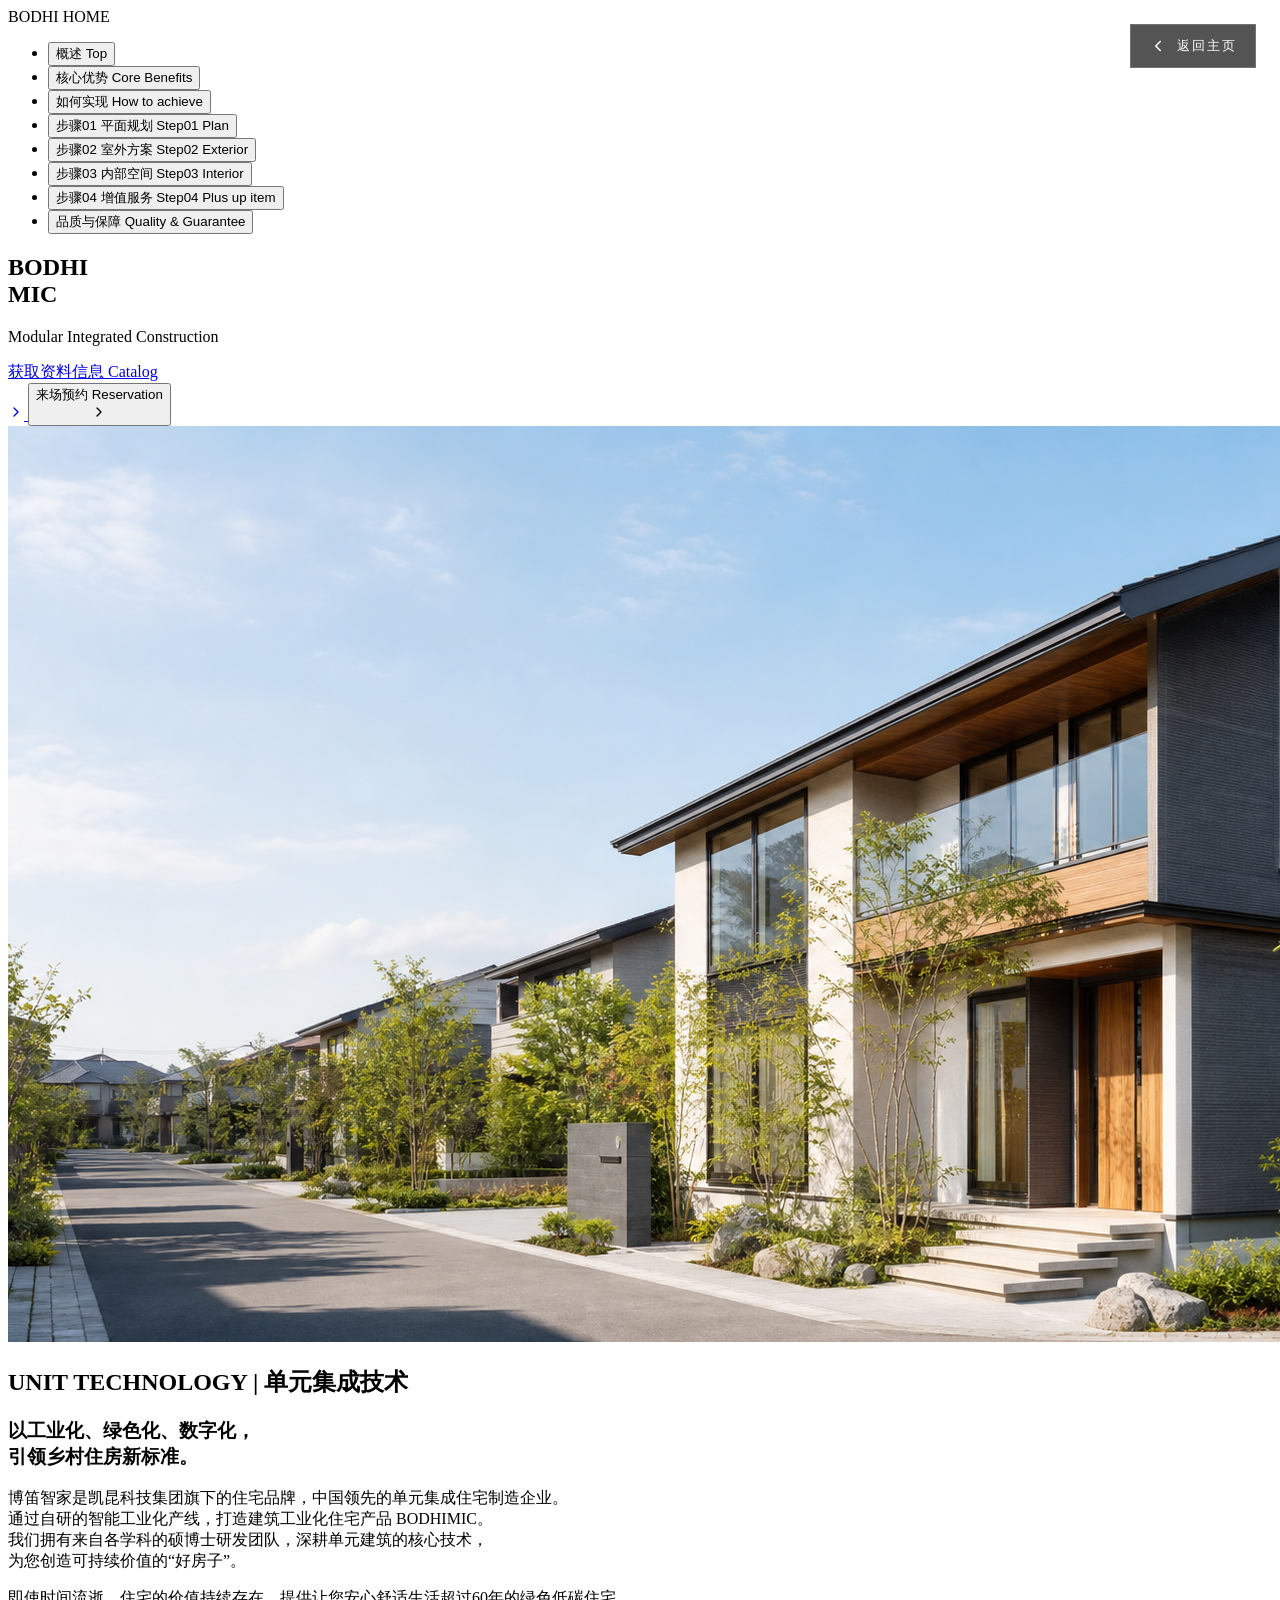
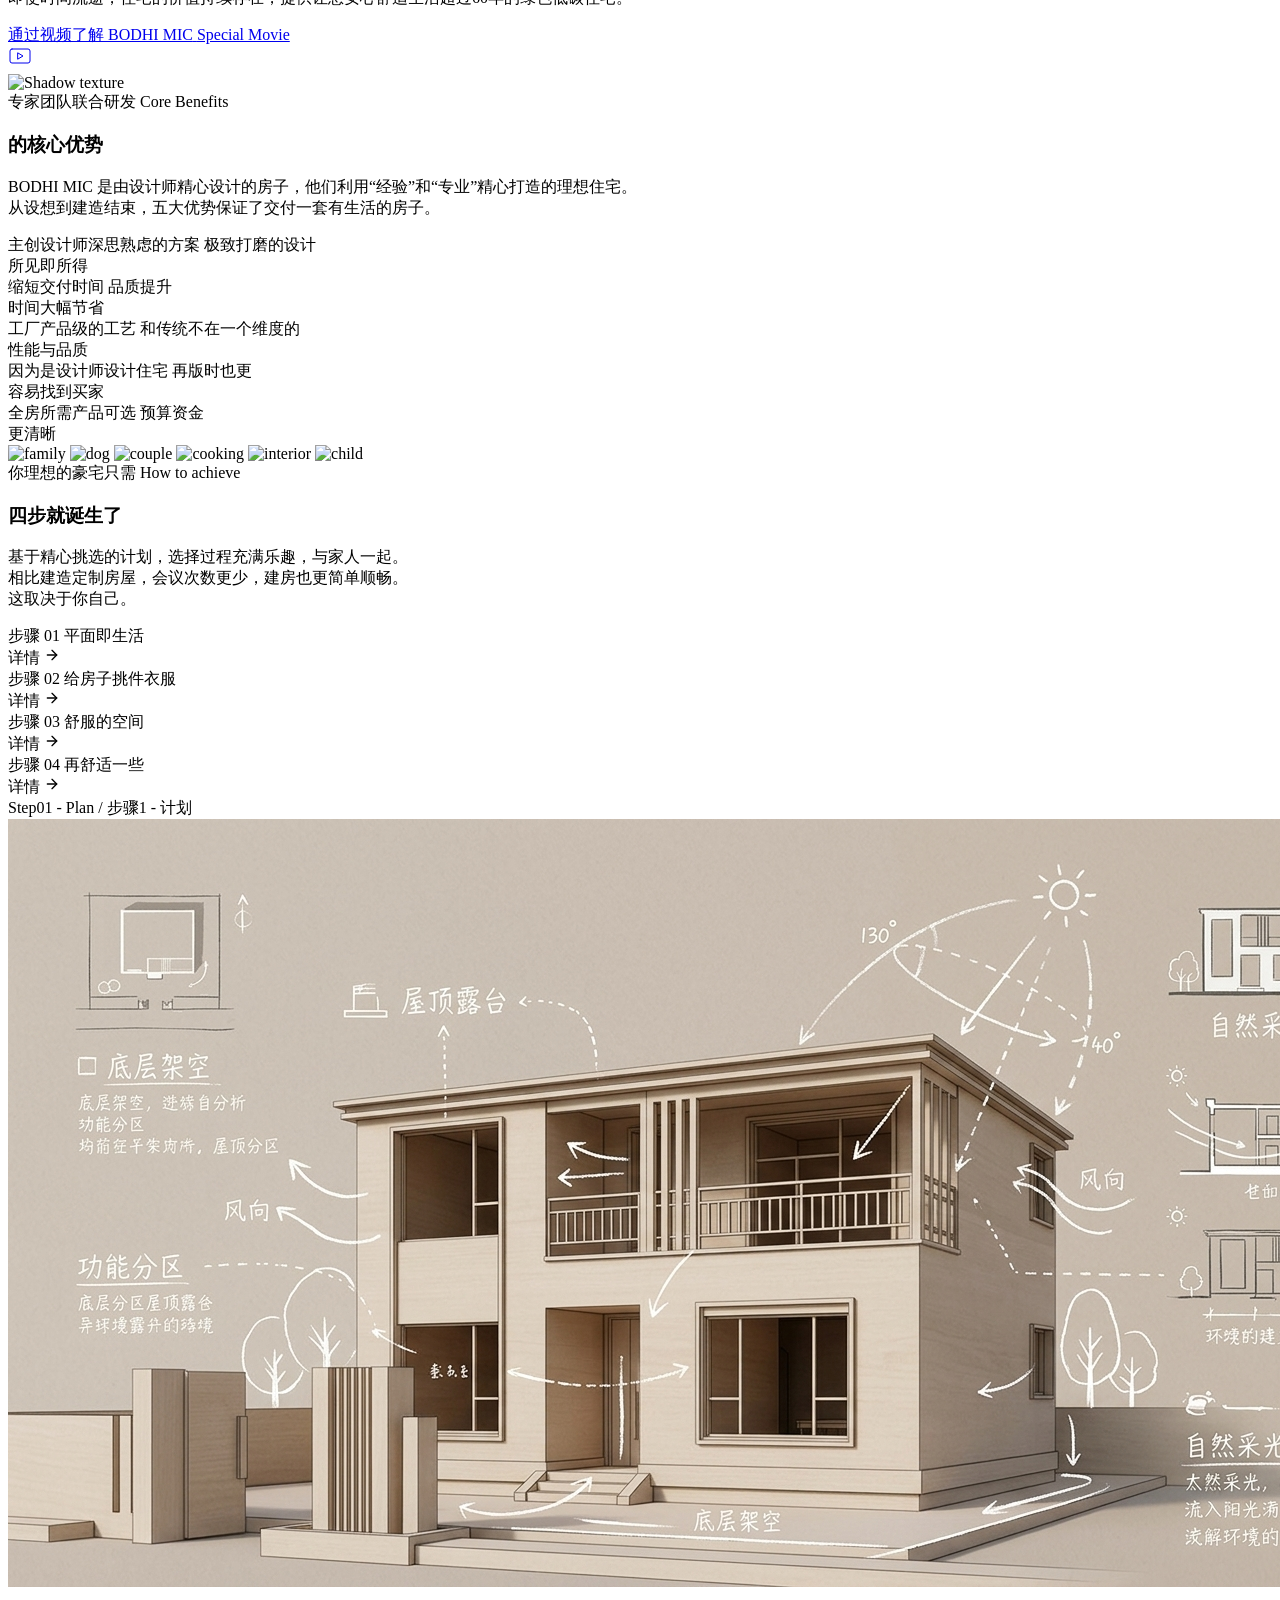
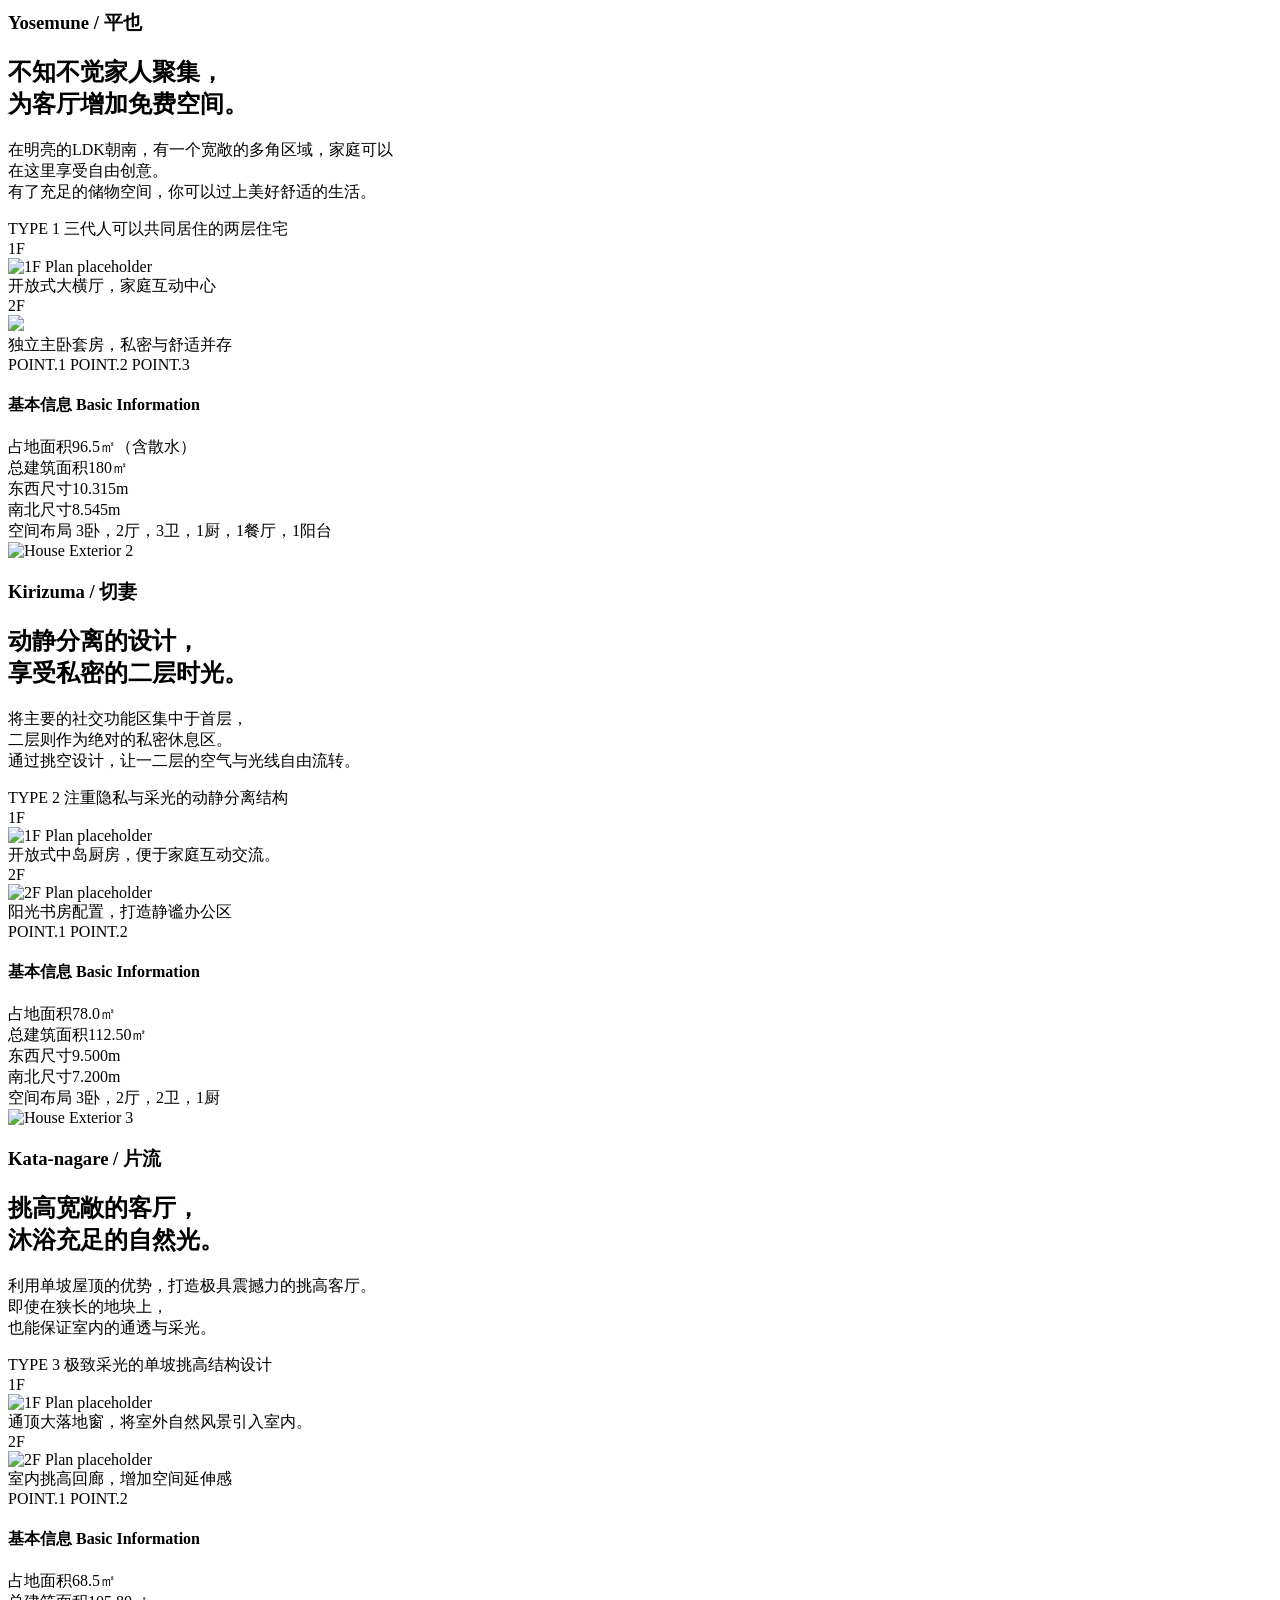
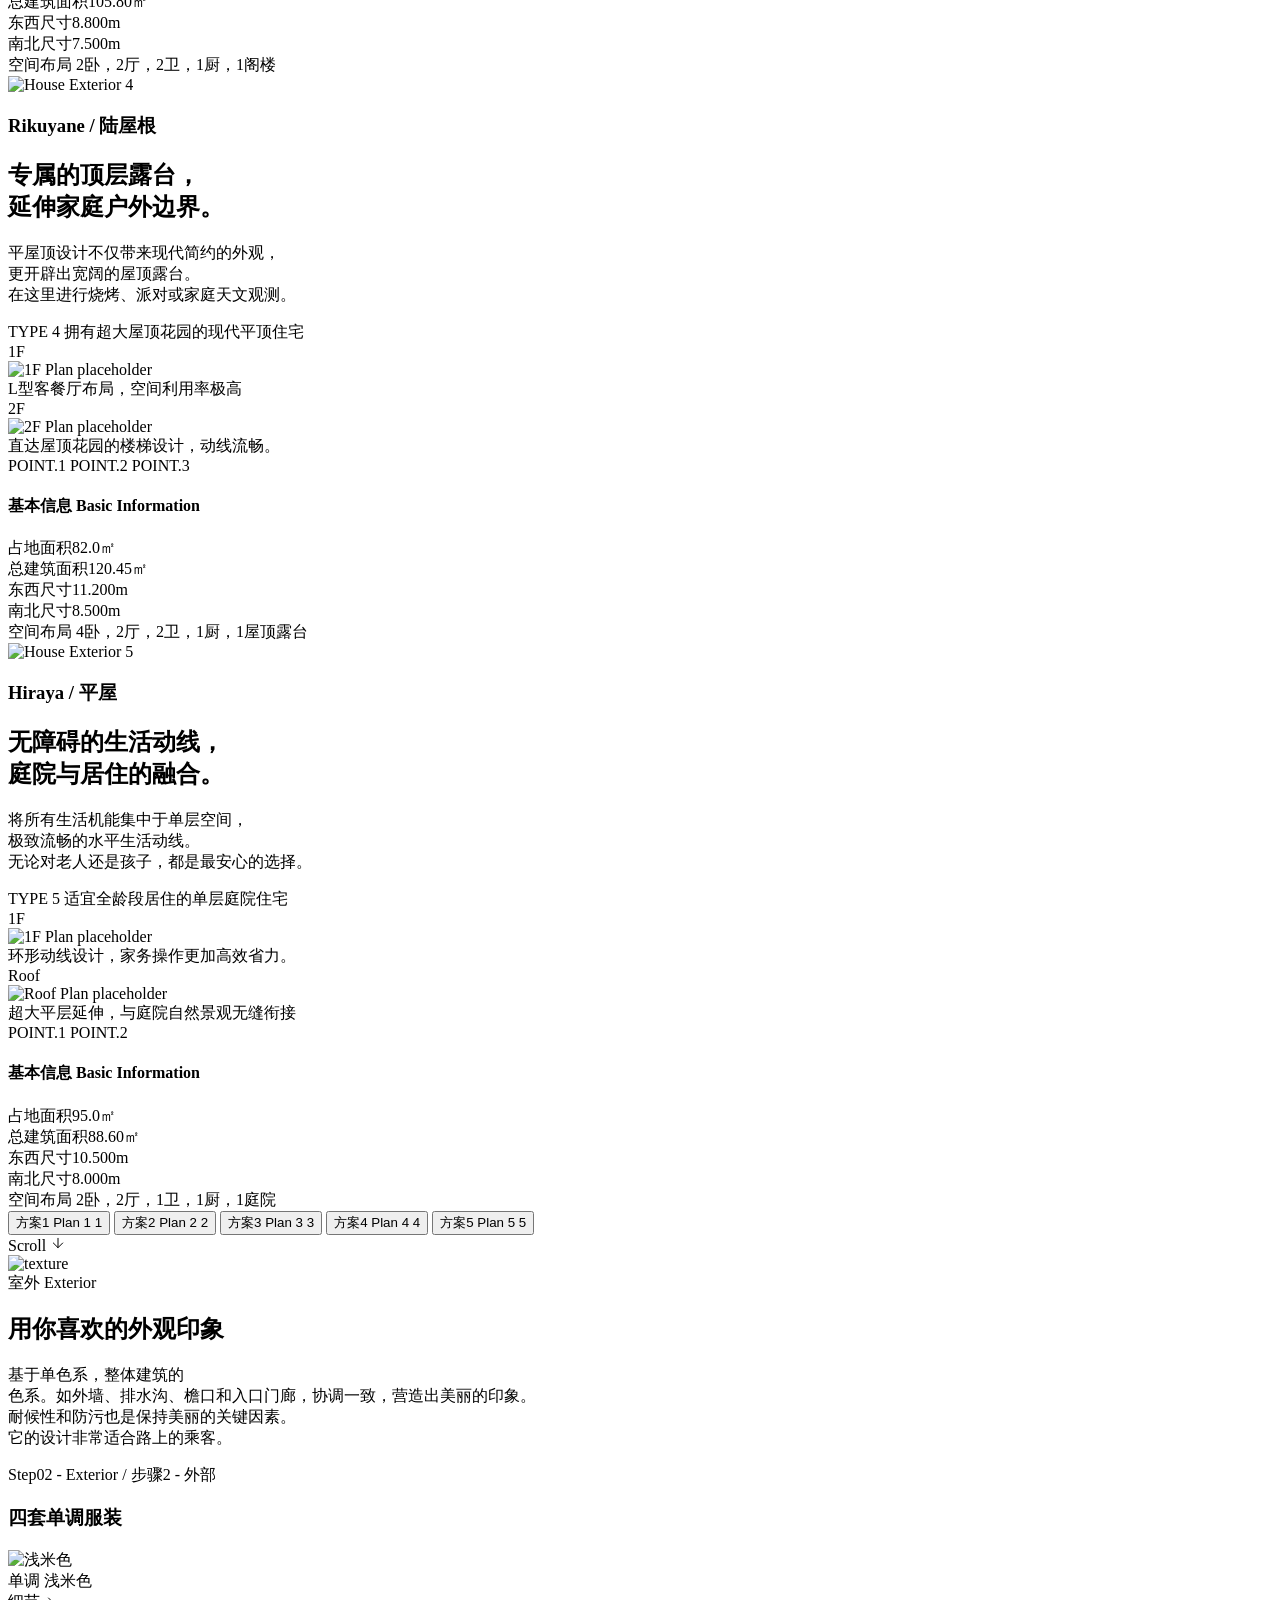
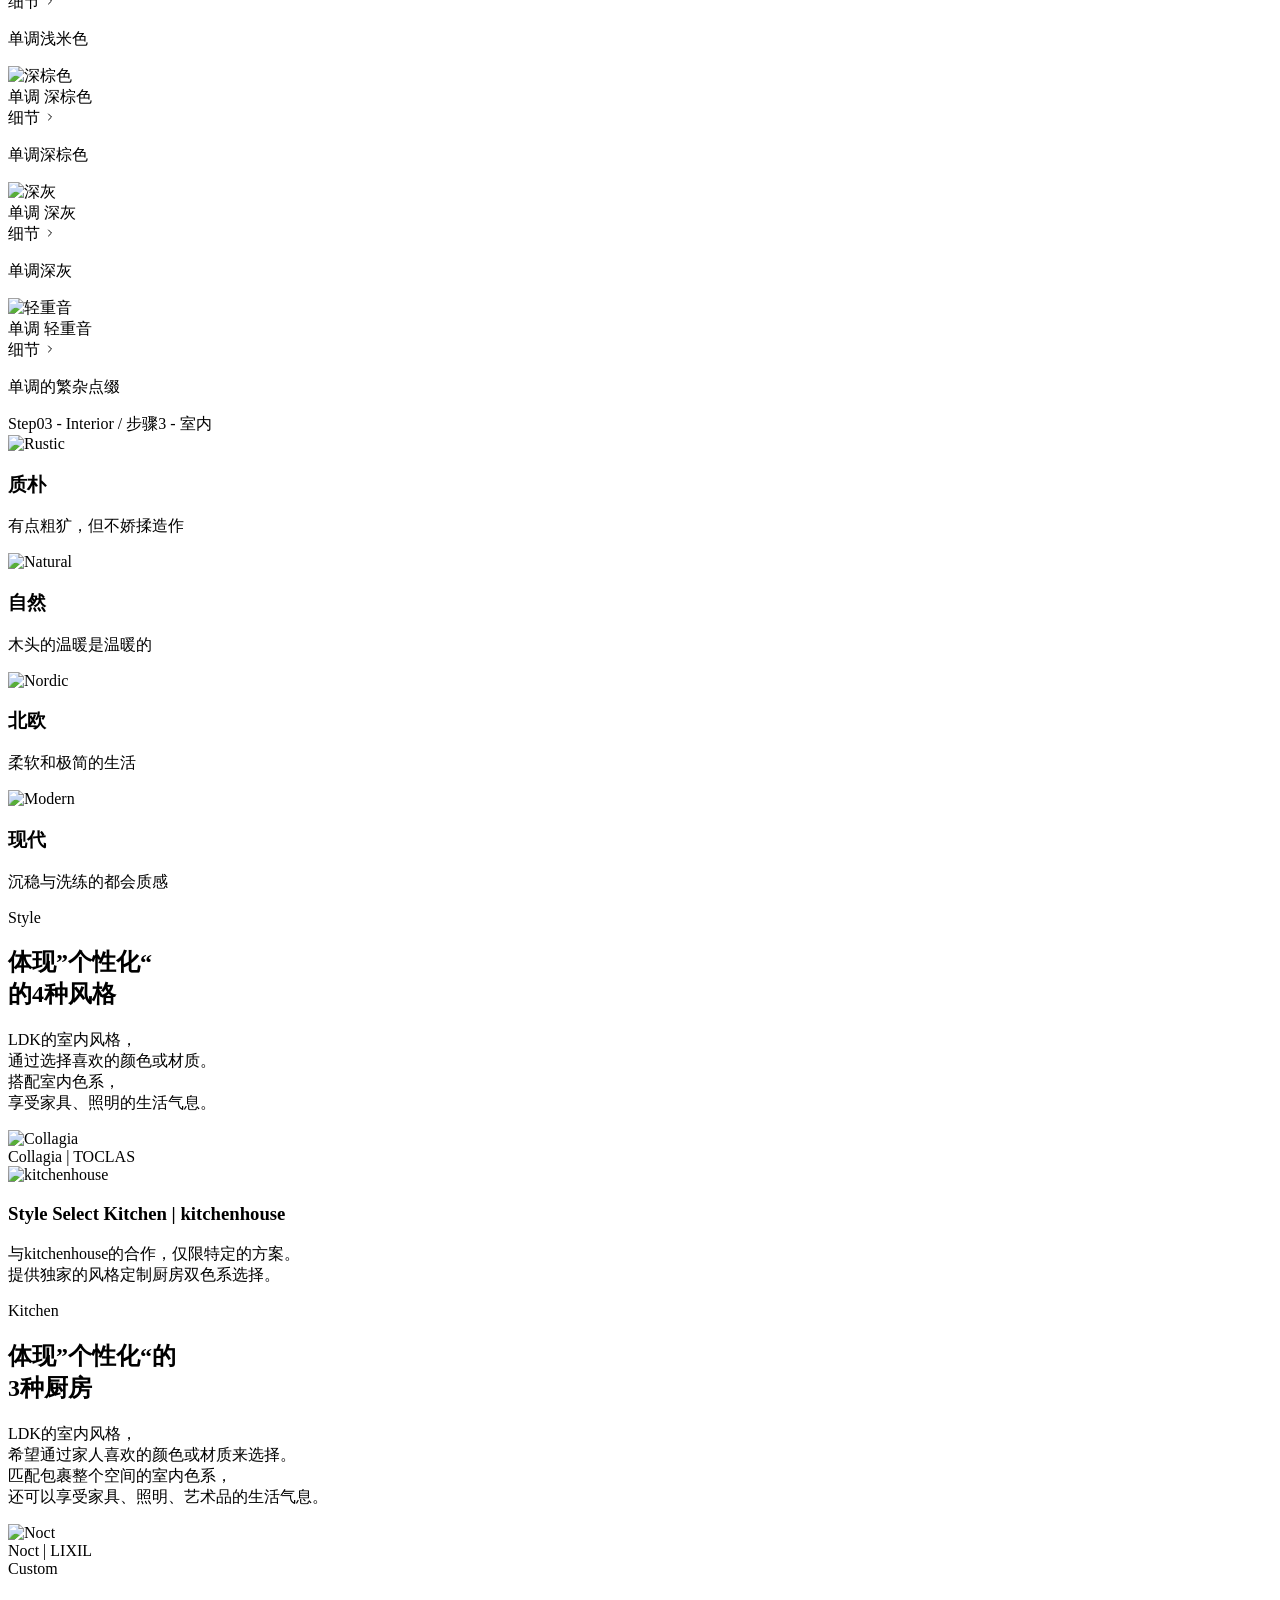
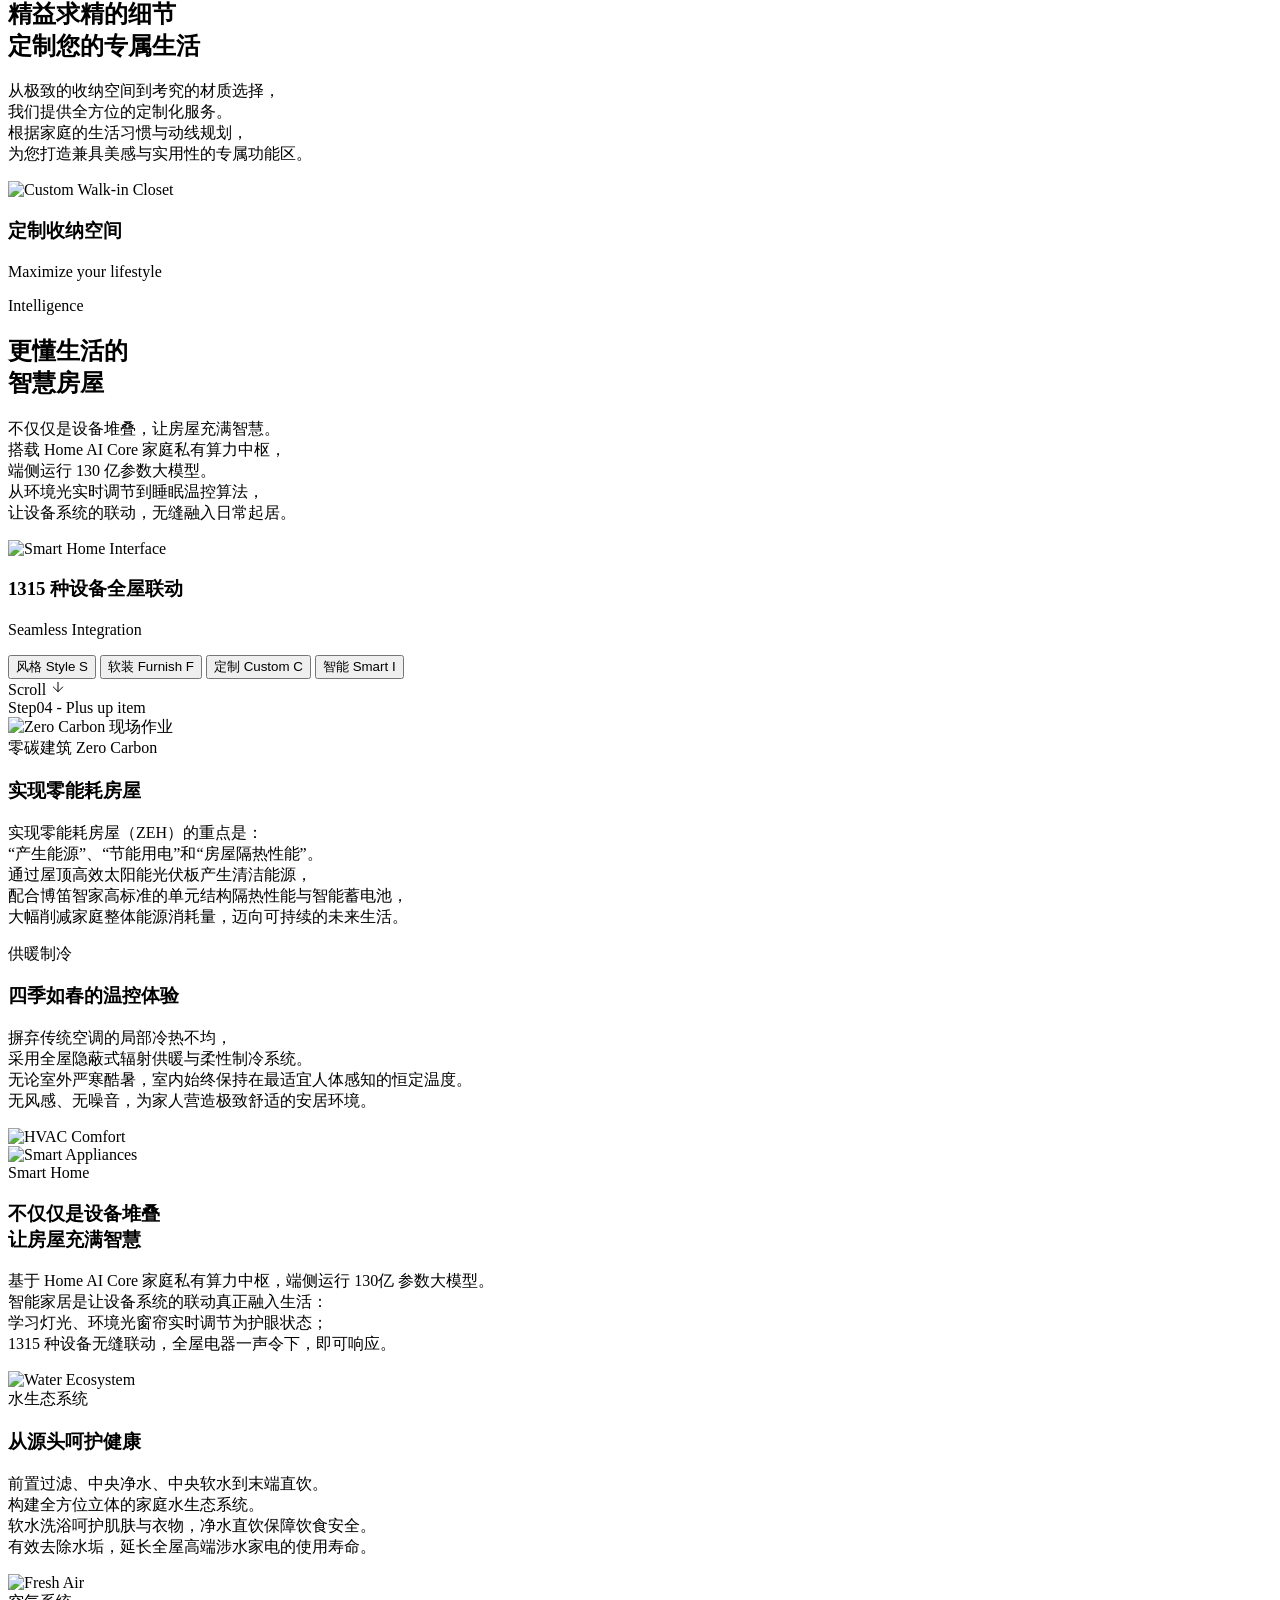
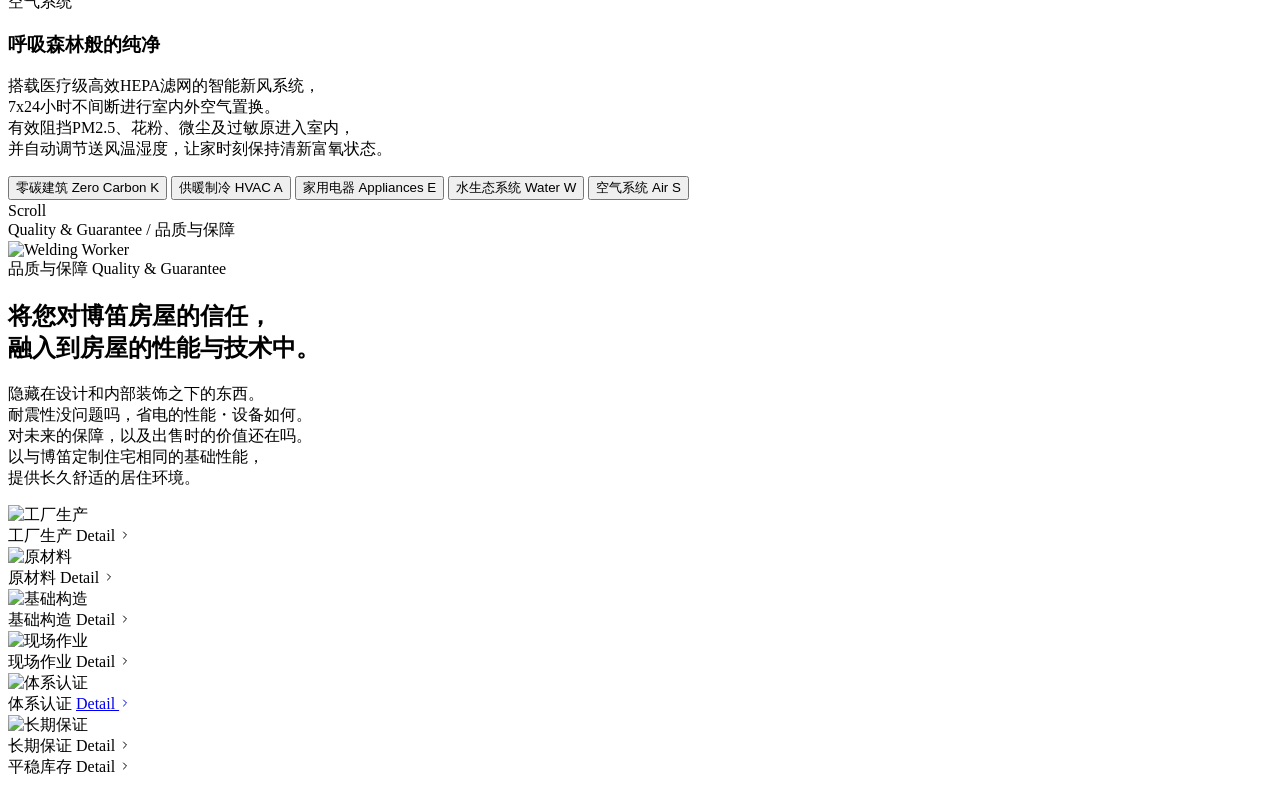
==== independent-house.html @ 8411571c "Add mobile catalog drawer to house page" ====
<!DOCTYPE html>
<html lang="zh-CN">
<head>
    <meta charset="UTF-8">
    <meta name="viewport" content="width=device-width, initial-scale=1.0">
    <title>BODHI HOME - BODHI MIC</title>
    <script src="https://cdn.tailwindcss.com"></script>
    <style>
        /* 防止文本被意外选中，提升应用沉浸感 */
        body {
            -webkit-user-select: none;
            user-select: none;
        }
        /* 自定义高亮颜色 */
        ::selection {
            background-color: rgba(255, 255, 255, 0.3);
        }
        /* 隐藏滚动条 */
        ::-webkit-scrollbar {
            display: none;
        }

        .home-return-link {
            position: fixed;
            top: 24px;
            right: 24px;
            z-index: 90;
            display: inline-flex;
            align-items: center;
            gap: 10px;
            padding: 12px 18px;
            border: 1px solid rgba(255, 255, 255, 0.18);
            background: rgba(18, 18, 20, 0.72);
            color: #fff;
            font-size: 13px;
            letter-spacing: 0.16em;
            text-decoration: none;
            backdrop-filter: blur(12px);
            transition: background-color 0.2s ease, border-color 0.2s ease;
        }

        .home-return-link:hover {
            background: rgba(255, 255, 255, 0.12);
            border-color: rgba(255, 255, 255, 0.34);
        }

        .home-return-link svg {
            width: 18px;
            height: 18px;
        }

        .mobile-catalog-toggle,
        .mobile-catalog-drawer {
            display: none;
        }

        @media (max-width: 768px) {
            html,
            body {
                width: 100%;
                height: 100%;
                overflow: hidden;
            }

            body {
                display: block !important;
            }

            body > nav {
                display: none !important;
            }

            .home-return-link {
                top: 24px;
                left: 24px;
                right: auto;
                width: 40px;
                height: 40px;
                padding: 0;
                justify-content: center;
                background: rgba(0, 0, 0, 0.5);
            }

            .home-return-link span {
                display: none;
            }

            .mobile-catalog-toggle {
                position: fixed;
                top: 24px;
                right: 24px;
                z-index: 100;
                display: flex;
                width: 40px;
                height: 40px;
                align-items: center;
                justify-content: center;
                border: 1px solid rgba(255, 255, 255, 0.12);
                background: rgba(0, 0, 0, 0.5);
                color: #fff;
                backdrop-filter: blur(12px);
            }

            .mobile-catalog-drawer {
                position: fixed;
                left: 18px;
                right: 18px;
                top: 80px;
                z-index: 95;
                max-height: calc(100dvh - 112px);
                overflow-y: auto;
                border: 1px solid rgba(255, 255, 255, 0.14);
                background: rgba(0, 0, 0, 0.86);
                color: #fff;
                box-shadow: 0 24px 60px rgba(0, 0, 0, 0.55);
                backdrop-filter: blur(18px);
            }

            .mobile-catalog-drawer.is-open {
                display: block;
            }

            .mobile-catalog-header {
                display: flex;
                align-items: center;
                justify-content: space-between;
                padding: 18px 18px 16px;
                border-bottom: 1px solid rgba(255, 255, 255, 0.12);
            }

            .mobile-catalog-title {
                font-size: 15px;
                letter-spacing: 0.2em;
            }

            .mobile-catalog-subtitle {
                margin-top: 5px;
                font-family: Georgia, serif;
                font-size: 11px;
                font-style: italic;
                letter-spacing: 0.16em;
                color: rgba(255, 255, 255, 0.55);
                text-transform: uppercase;
            }

            .mobile-catalog-close {
                font-size: 13px;
                letter-spacing: 0.18em;
                color: rgba(255, 255, 255, 0.7);
            }

            .mobile-catalog-list {
                display: flex;
                flex-direction: column;
                gap: 10px;
                padding: 14px;
            }

            .mobile-nav-btn {
                display: flex;
                align-items: center;
                justify-content: space-between;
                gap: 16px;
                width: 100%;
                border: 1px solid rgba(255, 255, 255, 0.1);
                background: rgba(255, 255, 255, 0.05);
                padding: 14px 16px;
                text-align: left;
                color: rgba(255, 255, 255, 0.78);
            }

            .mobile-nav-btn.is-active {
                border-color: rgba(255, 255, 255, 0.34);
                background: rgba(255, 255, 255, 0.14);
                color: #fff;
            }

            .mobile-nav-cn {
                font-size: 15px;
                letter-spacing: 0.16em;
            }

            .mobile-nav-en {
                flex-shrink: 0;
                font-family: Georgia, serif;
                font-size: 10px;
                font-style: italic;
                letter-spacing: 0.16em;
                color: rgba(255, 255, 255, 0.55);
                text-transform: uppercase;
            }

            #main-content {
                width: 100vw !important;
                height: 100dvh !important;
            }

            #main-content .content-section {
                overflow-y: auto !important;
                -webkit-overflow-scrolling: touch;
            }

            #section-top > img {
                object-position: 58% center;
            }

            #section-top > div[class*="left-16"][class*="bottom-32"] {
                left: 24px !important;
                right: 24px !important;
                bottom: 176px !important;
                max-width: none !important;
            }

            #section-top > div[class*="left-16"][class*="bottom-32"] h2 {
                margin-bottom: 12px !important;
                font-size: 15px !important;
                line-height: 1.35 !important;
            }

            #section-top > div[class*="left-16"][class*="bottom-32"] h3 {
                margin-bottom: 16px !important;
                font-size: 30px !important;
                line-height: 1.28 !important;
                letter-spacing: 0.08em !important;
            }

            #section-top > div[class*="left-16"][class*="bottom-32"] p {
                font-size: 12px !important;
                line-height: 1.75 !important;
            }

            #section-top > div[class*="left-16"][class*="bottom-32"] p + p {
                display: none !important;
            }

            #section-top > div[class*="right-8"][class*="bottom-32"] {
                left: 24px !important;
                right: 24px !important;
                bottom: 106px !important;
            }

            #section-top > div[class*="right-8"][class*="bottom-32"] a {
                width: 100%;
                justify-content: space-between;
                padding: 14px 16px !important;
            }

            body > div[class*="bottom-8"][class*="right-8"] {
                left: 16px !important;
                right: 16px !important;
                bottom: 16px !important;
                display: grid !important;
                grid-template-columns: minmax(0, 1fr) minmax(0, 1fr);
                gap: 10px !important;
            }

            body > div[class*="bottom-8"][class*="right-8"] > * {
                min-width: 0;
                justify-content: space-between;
                gap: 10px !important;
                padding: 14px 12px !important;
            }

            body > div[class*="bottom-8"][class*="right-8"] .font-medium {
                font-size: 13px !important;
                line-height: 1.2 !important;
            }

            #section-benefit,
            #section-howto {
                padding: 96px 24px 150px !important;
            }

            #section-benefit > img {
                position: fixed !important;
            }

            #section-benefit > div[class*="left-16"],
            #section-howto > div[class*="left-16"],
            #section-howto > div[class*="right-32"] {
                position: relative !important;
                top: auto !important;
                left: auto !important;
                right: auto !important;
                width: 100% !important;
                transform: none !important;
                margin-bottom: 28px !important;
            }

            #section-benefit > div[class*="right-24"] {
                position: relative !important;
                top: auto !important;
                right: auto !important;
                width: 100% !important;
                height: auto !important;
                transform: none !important;
                display: grid !important;
                grid-template-columns: minmax(0, 1fr);
                gap: 12px;
            }

            #section-benefit > div[class*="right-24"] > div {
                position: relative !important;
                inset: auto !important;
                width: 100% !important;
                height: auto !important;
                min-height: 150px;
                border-radius: 14px !important;
                transform: none !important;
            }

            #section-howto > .grid {
                position: fixed !important;
                inset: 0 !important;
                height: 100dvh !important;
            }

            #section-howto .howto-step-btn {
                padding: 16px !important;
                gap: 12px !important;
            }

            #section-exterior,
            #section-quality {
                flex-direction: column !important;
                padding-bottom: 150px !important;
            }

            #section-exterior > div,
            #section-quality > div {
                width: 100% !important;
                min-height: auto !important;
                padding: 24px !important;
            }

            #section-exterior > div:first-child,
            #section-quality > div:first-of-type {
                padding-top: 96px !important;
                padding-bottom: 32px !important;
            }

            #section-exterior .grid,
            #section-quality .grid {
                grid-template-columns: minmax(0, 1fr) !important;
                gap: 18px !important;
                margin-top: 0 !important;
            }

            #section-quality > div[class*="top-8"] {
                position: relative !important;
                top: auto !important;
                right: auto !important;
                padding: 96px 24px 0 !important;
                font-size: 20px !important;
            }

            #section-plan .plan-sub-section,
            #section-plus .plus-sub-section {
                flex-direction: column !important;
                overflow-y: auto !important;
                padding-top: 72px !important;
                padding-bottom: 150px !important;
            }

            #section-plan .plan-sub-section > div,
            #section-plus .plus-sub-section > div {
                width: 100% !important;
                min-height: auto !important;
                padding: 24px !important;
            }

            #section-interior .grid {
                grid-template-columns: minmax(0, 1fr) !important;
                grid-template-rows: none !important;
                height: auto !important;
                min-height: 100dvh;
                padding-top: 72px;
                padding-bottom: 150px;
            }

            #section-interior .grid > div {
                min-height: 260px;
            }
        }
    </style>
</head>
<body class="w-full h-screen overflow-hidden bg-[#111] text-white font-sans flex relative">
    <a href="./" class="home-return-link" aria-label="返回主页">
        <svg viewBox="0 0 24 24" fill="none" aria-hidden="true">
            <path d="M15 18l-6-6 6-6" stroke="currentColor" stroke-width="2" stroke-linecap="round" stroke-linejoin="round"/>
        </svg>
        <span>返回主页</span>
    </a>

    <!-- ================= 左侧固定导航栏 (Fixed Left Sidebar) ================= -->
    <button type="button" class="mobile-catalog-toggle" aria-label="打开栏目导航" aria-expanded="false">
        <svg viewBox="0 0 24 24" width="22" height="22" fill="none" aria-hidden="true">
            <path d="M4 7h16M4 12h16M4 17h16" stroke="currentColor" stroke-width="2" stroke-linecap="round"/>
        </svg>
    </button>
    <div class="mobile-catalog-drawer" aria-hidden="true">
        <div class="mobile-catalog-header">
            <div>
                <div class="mobile-catalog-title">栏目导航</div>
                <div class="mobile-catalog-subtitle">Catalog Sections</div>
            </div>
            <button type="button" class="mobile-catalog-close">关闭</button>
        </div>
        <div class="mobile-catalog-list">
            <button type="button" data-id="top" class="mobile-nav-btn is-active">
                <span class="mobile-nav-cn">概述</span>
                <span class="mobile-nav-en">Top</span>
            </button>
            <button type="button" data-id="benefit" class="mobile-nav-btn">
                <span class="mobile-nav-cn">核心优势</span>
                <span class="mobile-nav-en">Core Benefits</span>
            </button>
            <button type="button" data-id="howto" class="mobile-nav-btn">
                <span class="mobile-nav-cn">如何实现</span>
                <span class="mobile-nav-en">How to achieve</span>
            </button>
            <button type="button" data-id="plan" class="mobile-nav-btn">
                <span class="mobile-nav-cn">步骤01 平面规划</span>
                <span class="mobile-nav-en">Step01 Plan</span>
            </button>
            <button type="button" data-id="exterior" class="mobile-nav-btn">
                <span class="mobile-nav-cn">步骤02 室外方案</span>
                <span class="mobile-nav-en">Step02 Exterior</span>
            </button>
            <button type="button" data-id="interior" class="mobile-nav-btn">
                <span class="mobile-nav-cn">步骤03 内部空间</span>
                <span class="mobile-nav-en">Step03 Interior</span>
            </button>
            <button type="button" data-id="plus" class="mobile-nav-btn">
                <span class="mobile-nav-cn">步骤04 增值服务</span>
                <span class="mobile-nav-en">Step04 Plus up item</span>
            </button>
            <button type="button" data-id="quality" class="mobile-nav-btn">
                <span class="mobile-nav-cn">品质与保障</span>
                <span class="mobile-nav-en">Quality & Guarantee</span>
            </button>
        </div>
    </div>

    <nav class="w-64 h-full flex-shrink-0 bg-gradient-to-r from-black/90 to-transparent backdrop-blur-sm flex flex-col justify-between py-8 pl-8 pr-4 z-50 relative border-r border-white/5">
        <!-- Top Logo -->
        <div class="tracking-widest font-bold text-xl uppercase font-serif">
            BODHI HOME
        </div>

        <!-- Navigation Menu -->
        <ul class="flex flex-col gap-6 mt-12 flex-grow" id="nav-menu">
            <li>
                <button data-id="top" class="nav-btn text-left transition-all duration-300 group flex flex-col opacity-100 pl-2 border-l-2 border-white">
                    <div class="flex flex-col leading-tight">
                        <span class="cn-text font-medium tracking-wider text-sm tracking-widest text-white">概述</span>
                        <span class="en-text font-serif italic text-xs mt-1 text-gray-200">Top</span>
                    </div>
                </button>
            </li>
            <li>
                <button data-id="benefit" class="nav-btn text-left transition-all duration-300 group flex flex-col opacity-40 hover:opacity-100 hover:pl-1">
                    <div class="flex flex-col leading-tight">
                        <span class="cn-text font-medium tracking-wider text-sm tracking-widest text-gray-300">核心优势</span>
                        <span class="en-text font-serif italic text-xs mt-1 text-gray-500">Core Benefits</span>
                    </div>
                </button>
            </li>
            <li>
                <button data-id="howto" class="nav-btn text-left transition-all duration-300 group flex flex-col opacity-40 hover:opacity-100 hover:pl-1">
                    <div class="flex flex-col leading-tight">
                        <span class="cn-text font-medium tracking-wider text-sm tracking-widest text-gray-300">如何实现</span>
                        <span class="en-text font-serif italic text-xs mt-1 text-gray-500">How to achieve</span>
                    </div>
                </button>
            </li>
            <li>
                <button data-id="plan" class="nav-btn text-left transition-all duration-300 group flex flex-col opacity-40 hover:opacity-100 hover:pl-1">
                    <div class="flex flex-col leading-tight">
                        <span class="cn-text font-medium tracking-wider text-sm tracking-widest text-gray-300">步骤01 平面规划</span>
                        <span class="en-text font-serif italic text-xs mt-1 text-gray-500">Step01 Plan</span>
                    </div>
                </button>
            </li>
            <li>
                <button data-id="exterior" class="nav-btn text-left transition-all duration-300 group flex flex-col opacity-40 hover:opacity-100 hover:pl-1">
                    <div class="flex flex-col leading-tight">
                        <span class="cn-text font-medium tracking-wider text-sm tracking-widest text-gray-300">步骤02 室外方案</span>
                        <span class="en-text font-serif italic text-xs mt-1 text-gray-500">Step02 Exterior</span>
                    </div>
                </button>
            </li>
            <li>
                <button data-id="interior" class="nav-btn text-left transition-all duration-300 group flex flex-col opacity-40 hover:opacity-100 hover:pl-1">
                    <div class="flex flex-col leading-tight">
                        <span class="cn-text font-medium tracking-wider text-sm tracking-widest text-gray-300">步骤03 内部空间</span>
                        <span class="en-text font-serif italic text-xs mt-1 text-gray-500">Step03 Interior</span>
                    </div>
                </button>
            </li>
            <li>
                <button data-id="plus" class="nav-btn text-left transition-all duration-300 group flex flex-col opacity-40 hover:opacity-100 hover:pl-1">
                    <div class="flex flex-col leading-tight">
                        <span class="cn-text font-medium tracking-wider text-sm tracking-widest text-gray-300">步骤04 增值服务</span>
                        <span class="en-text font-serif italic text-xs mt-1 text-gray-500">Step04 Plus up item</span>
                    </div>
                </button>
            </li>
            <li>
                <button data-id="quality" class="nav-btn text-left transition-all duration-300 group flex flex-col opacity-40 hover:opacity-100 hover:pl-1">
                    <div class="flex flex-col leading-tight">
                        <span class="cn-text font-medium tracking-wider text-sm tracking-widest text-gray-300">品质与保障</span>
                        <span class="en-text font-serif italic text-xs mt-1 text-gray-500">Quality & Guarantee</span>
                    </div>
                </button>
            </li>
        </ul>

        <!-- Bottom Logo -->
        <div class="mt-8">
            <h1 class="text-4xl font-serif tracking-widest mb-1">BODHI<br/><span class="text-4xl">MIC</span></h1>
            <p class="text-[10px] tracking-widest text-gray-400">Modular Integrated Construction</p>
        </div>
    </nav>

    <!-- ================= 底部悬浮操作栏 (Bottom Fixed Action Bar) ================= -->
    <div class="absolute bottom-8 right-8 z-50 flex gap-4">
        <a href="documents/bodhi-home-product-manual.pdf" target="_blank" rel="noopener" class="bg-[#2a2a30]/90 backdrop-blur-md hover:bg-[#3a3a40] transition-colors border border-white/10 px-6 py-4 rounded flex items-center gap-4 group">
            <div class="w-1.5 h-1.5 rounded-full bg-white/50 group-hover:bg-white"></div>
            <div class="flex flex-row items-baseline gap-2 leading-tight text-sm">
                <span class="font-medium tracking-wider">获取资料信息</span>
                <span class="font-serif italic text-xs text-gray-400">Catalog</span>
            </div>
            <!-- ChevronRight SVG -->
            <svg xmlns="http://www.w3.org/2000/svg" width="16" height="16" viewBox="0 0 24 24" fill="none" stroke="currentColor" stroke-width="2" stroke-linecap="round" stroke-linejoin="round" class="ml-2 opacity-50"><path d="m9 18 6-6-6-6"/></svg>
        </a>
        <button class="bg-[#2a2a30]/90 backdrop-blur-md hover:bg-[#3a3a40] transition-colors border border-white/10 px-6 py-4 rounded flex items-center gap-4 group">
            <div class="w-1.5 h-1.5 rounded-full bg-white/50 group-hover:bg-white"></div>
            <div class="flex flex-row items-baseline gap-2 leading-tight text-sm">
                <span class="font-medium tracking-wider">来场预约</span>
                <span class="font-serif italic text-xs text-gray-400">Reservation</span>
            </div>
            <!-- ChevronRight SVG -->
            <svg xmlns="http://www.w3.org/2000/svg" width="16" height="16" viewBox="0 0 24 24" fill="none" stroke="currentColor" stroke-width="2" stroke-linecap="round" stroke-linejoin="round" class="ml-2 opacity-50"><path d="m9 18 6-6-6-6"/></svg>
        </button>
    </div>

    <!-- ================= 主内容区域 (Main Content Area) ================= -->
    <main class="flex-grow h-full relative" id="main-content">
        
        <!-- --- Section: TOP (首页) --- -->
        <div id="section-top" class="content-section absolute inset-0 transition-opacity duration-1000 opacity-100 z-10">
            <div class="absolute inset-0 bg-black/40 z-10"></div>
            <!-- 替换说明：将下面的 src 替换为你的公网图片链接 1-1-->
            <img src="assets/x-house-hero.png" alt="BODHI MIC house exterior" class="w-full h-full object-cover" />
            
            <div class="absolute bottom-32 left-16 z-20 max-w-xl">
                <h2 class="text-2xl font-serif italic mb-6">UNIT TECHNOLOGY | 单元集成技术</h2>
                <h3 class="text-4xl leading-tight font-light tracking-widest mb-8">
                    以工业化、绿色化、数字化，<br/>引领乡村住房新标准。
                </h3>
                <div class="flex flex-col gap-4">
                    <p class="text-sm leading-loose text-gray-300 tracking-wider">
                        博笛智家是凯昆科技集团旗下的住宅品牌，中国领先的单元集成住宅制造企业。<br/>
                        通过自研的智能工业化产线，打造建筑工业化住宅产品 BODHIMIC。<br/>
                        我们拥有来自各学科的硕博士研发团队，深耕单元建筑的核心技术，<br/>
                        为您创造可持续价值的“好房子”。
                    </p>
                    <!-- 你刚才选中的文本区域，如果想在这里加一张说明图，可以使用下方的注释结构 -->
                    <p class="text-sm leading-loose text-gray-300 tracking-wider">
                        即使时间流逝，住宅的价值持续存在，提供让您安心舒适生活超过60年的绿色低碳住宅。
                    </p>
                    <!-- 示例：放置一个随文本显示的本地/公网图片 -->
                    <!-- <img src="你的图片链接" class="w-32 h-auto rounded border border-white/20 mt-2" alt="核心理念图"> -->
                </div>
            </div>

            <div class="absolute right-8 bottom-32 z-20">
                <a href="https://weixin.qq.com/sph/AZya0hQN4" target="_blank" rel="noopener" class="bg-[#2a2a30]/80 backdrop-blur-md hover:bg-white/10 transition px-6 py-4 flex items-center gap-6 border border-white/20">
                    <div class="flex flex-col leading-tight text-sm">
                        <span class="font-medium tracking-wider">通过视频了解 BODHI MIC</span>
                        <span class="font-serif italic text-xs text-gray-400">Special Movie</span>
                    </div>
                    <!-- MonitorPlay SVG -->
                    <svg xmlns="http://www.w3.org/2000/svg" width="24" height="24" viewBox="0 0 24 24" fill="none" stroke="currentColor" stroke-width="1" stroke-linecap="round" stroke-linejoin="round" class="w-6 h-6 stroke-[1]"><path d="m10 7 5 3-5 3Z"/><rect width="20" height="14" x="2" y="3" rx="2"/></svg>
                </a>
            </div>
        </div>

        <!-- --- Section: BENEFIT (核心优势) 2-1--- -->
        <div id="section-benefit" class="content-section absolute inset-0 transition-opacity duration-1000 bg-[#1a1a1c] opacity-0 z-0 pointer-events-none">
            <img src="https://images.unsplash.com/photo-1600585154340-be6161a56a0c?q=80&w=2000&auto=format&fit=crop" alt="Shadow texture" class="absolute inset-0 w-full h-full object-cover opacity-20 mix-blend-overlay" />
            
            <div class="absolute top-1/2 -translate-y-1/2 left-16 z-20">
                <div class="flex flex-col leading-tight">
                    <span class="font-medium tracking-wider text-3xl mb-4">专家团队联合研发</span>
                    <span class="font-serif italic text-xl mb-8 block text-gray-500">Core Benefits</span>
                </div>
                <h3 class="text-4xl font-light tracking-widest mb-8 mt-4">的核心优势</h3>
                <p class="text-sm leading-loose text-gray-400 max-w-md">
                    BODHI MIC 是由设计师精心设计的房子，他们利用“经验”和“专业”精心打造的理想住宅。<br/>
                    从设想到建造结束，五大优势保证了交付一套有生活的房子。
                </p>
            </div>

            <!-- 交叉圆环布局 -->
            <div class="absolute top-1/2 right-24 -translate-y-1/2 w-[600px] h-[600px] z-20">
                <div class="absolute top-[5%] left-[5%] w-[250px] h-[250px] rounded-full border border-white/15 bg-black/20 backdrop-blur-md flex flex-col items-center justify-center text-center p-6 transition duration-500 hover:bg-black/40 hover:border-white/40 cursor-pointer group">
                    <span class="text-xs text-gray-400 mb-3 transition duration-500 group-hover:text-gray-200">主创设计师深思熟虑的方案</span>
                    <span class="text-lg tracking-widest leading-relaxed text-gray-200 transition duration-500 group-hover:text-white">极致打磨的设计<br/>所见即所得</span>
                </div>
                <div class="absolute top-[5%] right-[5%] w-[250px] h-[250px] rounded-full border border-white/15 bg-black/20 backdrop-blur-md flex flex-col items-center justify-center text-center p-6 transition duration-500 hover:bg-black/40 hover:border-white/40 cursor-pointer group">
                    <span class="text-xs text-gray-400 mb-3 transition duration-500 group-hover:text-gray-200">缩短交付时间</span>
                    <span class="text-lg tracking-widest leading-relaxed text-gray-200 transition duration-500 group-hover:text-white">品质提升<br/>时间大幅节省</span>
                </div>
                <div class="absolute bottom-[5%] left-[5%] w-[250px] h-[250px] rounded-full border border-white/15 bg-black/20 backdrop-blur-md flex flex-col items-center justify-center text-center p-6 transition duration-500 hover:bg-black/40 hover:border-white/40 cursor-pointer group">
                    <span class="text-xs text-gray-400 mb-3 transition duration-500 group-hover:text-gray-200">工厂产品级的工艺</span>
                    <span class="text-lg tracking-widest leading-relaxed text-gray-200 transition duration-500 group-hover:text-white">和传统不在一个维度的<br/>性能与品质</span>
                </div>
                <div class="absolute bottom-[5%] right-[5%] w-[250px] h-[250px] rounded-full border border-white/15 bg-black/20 backdrop-blur-md flex flex-col items-center justify-center text-center p-6 transition duration-500 hover:bg-black/40 hover:border-white/40 cursor-pointer group">
                    <span class="text-xs text-gray-400 mb-3 transition duration-500 group-hover:text-gray-200">因为是设计师设计住宅</span>
                    <span class="text-lg tracking-widest leading-relaxed text-gray-200 transition duration-500 group-hover:text-white">再版时也更<br/>容易找到买家</span>
                </div>
                <div class="absolute top-1/2 left-1/2 -translate-x-1/2 -translate-y-1/2 w-[280px] h-[280px] rounded-full border border-white/20 bg-black/30 backdrop-blur-lg flex flex-col items-center justify-center text-center p-6 z-10 transition duration-500 hover:bg-black/50 hover:border-white/50 cursor-pointer shadow-[0_0_30px_rgba(0,0,0,0.5)] group">
                    <span class="text-sm text-gray-300 mb-3 transition duration-500 group-hover:text-gray-100">全房所需产品可选</span>
                    <span class="text-2xl tracking-widest leading-relaxed text-white">预算资金<br/>更清晰</span>
                </div>
            </div>
        </div>

        <!-- --- Section: How to achieve (如何实现) --- 3-1、6-->
        <div id="section-howto" class="content-section absolute inset-0 transition-opacity duration-1000 bg-black opacity-0 z-0 pointer-events-none">
            <div class="grid grid-cols-3 grid-rows-2 h-full w-full opacity-40">
                <img src="https://images.unsplash.com/photo-1511895426328-dc8714191300?q=80&w=800&auto=format&fit=crop" class="w-full h-full object-cover" alt="family" />
                <img src="https://images.unsplash.com/photo-1543466835-00a7907e9de1?q=80&w=800&auto=format&fit=crop" class="w-full h-full object-cover" alt="dog" />
                <img src="https://images.unsplash.com/photo-1522202176988-66273c2fd55f?q=80&w=800&auto=format&fit=crop" class="w-full h-full object-cover" alt="couple" />
                <img src="https://images.unsplash.com/photo-1556911220-e15b29be8c8f?q=80&w=800&auto=format&fit=crop" class="w-full h-full object-cover" alt="cooking" />
                <img src="https://images.unsplash.com/photo-1600585154340-be6161a56a0c?q=80&w=2000&auto=format&fit=crop" class="w-full h-full object-cover" alt="interior" />
                <img src="https://images.unsplash.com/photo-1502086223501-7ea6ecd79368?q=80&w=800&auto=format&fit=crop" class="w-full h-full object-cover" alt="child" />
            </div>
            
            <div class="absolute top-1/2 -translate-y-1/2 left-16 z-20">
                <div class="flex flex-col leading-tight">
                    <span class="font-medium tracking-wider text-2xl mb-4">你理想的豪宅只需</span>
                    <span class="font-serif italic text-xl mb-6 block text-gray-400">How to achieve</span>
                </div>
                <h3 class="text-4xl font-light tracking-widest mb-6">四步就诞生了</h3>
                <p class="text-sm leading-loose text-gray-300 max-w-xs">
                    基于精心挑选的计划，选择过程充满乐趣，与家人一起。<br/>相比建造定制房屋，会议次数更少，建房也更简单顺畅。<br/>这取决于你自己。
                </p>
            </div>

            <div class="absolute top-1/2 right-32 -translate-y-1/2 flex flex-col gap-4 z-20 w-[400px]">
                <div data-target="plan" class="howto-step-btn bg-[#2a2a30]/80 backdrop-blur-md p-6 rounded cursor-pointer hover:bg-[#3a3a40] transition border border-white/10 flex items-center justify-between group">
                    <div class="flex items-center gap-6">
                        <span class="text-sm text-gray-400 italic font-serif">步骤</span>
                        <span class="text-3xl font-serif italic">01</span>
                        <span class="text-lg tracking-wider">平面即生活</span>
                    </div>
                    <div class="flex items-center gap-2 text-sm text-gray-400 group-hover:text-white transition">
                        详情 <svg xmlns="http://www.w3.org/2000/svg" width="16" height="16" viewBox="0 0 24 24" fill="none" stroke="currentColor" stroke-width="2" stroke-linecap="round" stroke-linejoin="round"><path d="M5 12h14"/><path d="m12 5 7 7-7 7"/></svg>
                    </div>
                </div>
                <div data-target="exterior" class="howto-step-btn bg-[#2a2a30]/80 backdrop-blur-md p-6 rounded cursor-pointer hover:bg-[#3a3a40] transition border border-white/10 flex items-center justify-between group">
                    <div class="flex items-center gap-6">
                        <span class="text-sm text-gray-400 italic font-serif">步骤</span>
                        <span class="text-3xl font-serif italic">02</span>
                        <span class="text-lg tracking-wider">给房子挑件衣服</span>
                    </div>
                    <div class="flex items-center gap-2 text-sm text-gray-400 group-hover:text-white transition">
                        详情 <svg xmlns="http://www.w3.org/2000/svg" width="16" height="16" viewBox="0 0 24 24" fill="none" stroke="currentColor" stroke-width="2" stroke-linecap="round" stroke-linejoin="round"><path d="M5 12h14"/><path d="m12 5 7 7-7 7"/></svg>
                    </div>
                </div>
                <div data-target="interior" class="howto-step-btn bg-[#2a2a30]/80 backdrop-blur-md p-6 rounded cursor-pointer hover:bg-[#3a3a40] transition border border-white/10 flex items-center justify-between group">
                    <div class="flex items-center gap-6">
                        <span class="text-sm text-gray-400 italic font-serif">步骤</span>
                        <span class="text-3xl font-serif italic">03</span>
                        <span class="text-lg tracking-wider">舒服的空间</span>
                    </div>
                    <div class="flex items-center gap-2 text-sm text-gray-400 group-hover:text-white transition">
                        详情 <svg xmlns="http://www.w3.org/2000/svg" width="16" height="16" viewBox="0 0 24 24" fill="none" stroke="currentColor" stroke-width="2" stroke-linecap="round" stroke-linejoin="round"><path d="M5 12h14"/><path d="m12 5 7 7-7 7"/></svg>
                    </div>
                </div>
                <div data-target="plus" class="howto-step-btn bg-[#2a2a30]/80 backdrop-blur-md p-6 rounded cursor-pointer hover:bg-[#3a3a40] transition border border-white/10 flex items-center justify-between group">
                    <div class="flex items-center gap-6">
                        <span class="text-sm text-gray-400 italic font-serif">步骤</span>
                        <span class="text-3xl font-serif italic">04</span>
                        <span class="text-lg tracking-wider">再舒适一些</span>
                    </div>
                    <div class="flex items-center gap-2 text-sm text-gray-400 group-hover:text-white transition">
                        详情 <svg xmlns="http://www.w3.org/2000/svg" width="16" height="16" viewBox="0 0 24 24" fill="none" stroke="currentColor" stroke-width="2" stroke-linecap="round" stroke-linejoin="round"><path d="M5 12h14"/><path d="m12 5 7 7-7 7"/></svg>
                    </div>
                </div>
            </div>
        </div>

        <!-- --- Section: PLAN (步骤01 平面规划 - 支持鼠标滚轮滑动与右侧划出动画) --- -->
        <div id="section-plan" class="content-section absolute inset-0 flex flex-col transition-opacity duration-1000 opacity-0 z-0 pointer-events-none overflow-hidden">
            <div class="absolute top-8 right-16 text-3xl font-serif italic text-gray-400 opacity-50 z-40 pointer-events-none">Step01 - Plan / 步骤1 - 计划</div>
            
            <!-- 子页面 1：方案 1 -->
            <div id="plan-sub-1" class="plan-sub-section absolute inset-0 flex transition-all duration-1000 ease-in-out opacity-100 translate-x-0 z-10">
                <div class="w-[40%] bg-[#1a1a1c] relative p-16 flex flex-col justify-end">
                    <div class="absolute top-1/4 left-0 w-full px-8">
                        <img src="assets/4-1-1.png" alt="House Exterior 1" class="w-full h-auto shadow-2xl" />
                    </div>
                    <div class="z-20 relative">
                        <h3 class="text-xl font-serif italic text-gray-400 mb-2">Yosemune / 平也</h3>
                        <h2 class="text-3xl font-light tracking-widest leading-snug mb-6">不知不觉家人聚集，<br/>为客厅增加免费空间。</h2>
                        <p class="text-sm text-gray-400 leading-loose">
                            在明亮的LDK朝南，有一个宽敞的多角区域，家庭可以<br/>在这里享受自由创意。<br/>
                            有了充足的储物空间，你可以过上美好舒适的生活。
                        </p>
                    </div>
                </div>
                <div class="w-[60%] bg-[#f4f3ef] text-[#333] relative p-12 lg:p-16 flex flex-col justify-center h-full overflow-y-auto">
                    <div class="flex flex-col leading-tight mb-8">
                        <span class="font-medium tracking-wider text-2xl font-light text-black">TYPE 1</span>
                        <span class="font-serif italic text-lg text-gray-500 mt-2">三代人可以共同居住的两层住宅</span>
                    </div>
                    
                    <!-- 1F / 2F 图纸占位 -->
                    <div class="flex gap-8 items-start mb-8 w-[90%]">
                        <div class="w-1/2 flex flex-col items-center">
                            <span class="font-serif italic text-gray-500 mb-2 text-sm font-bold tracking-widest">1F</span>
                            <div class="border border-gray-300 p-2 bg-white/70 shadow-sm w-full relative group">
                                <img src="assets/4-1-2.png" alt="1F Plan placeholder" class="w-full opacity-60 group-hover:opacity-100 transition-opacity" />
                                <div class="absolute bottom-4 -right-4 w-36 text-[10px] bg-white p-2 shadow-md border-l-2 border-black z-10">开放式大横厅，家庭互动中心</div>
                            </div>
                        </div>
                        <div class="w-1/2 flex flex-col items-center">
                            <span class="font-serif italic text-gray-500 mb-2 text-sm font-bold tracking-widest">2F</span>
                            <div class="border border-gray-300 p-2 bg-white/70 shadow-sm w-full relative group">
                                <img src="assets/4-1-3.png" class="w-full opacity-60 group-hover:opacity-100 transition-opacity" />
                                <div class="absolute top-4 -right-4 w-36 text-[10px] bg-white p-2 shadow-md border-l-2 border-black z-10">独立主卧套房，私密与舒适并存</div>
                            </div>
                        </div>
                    </div>

                    <!-- 项目信息区块 -->
                    <div class="w-[90%] bg-white/60 border border-gray-200 p-6 shadow-sm">
                        <!-- POINT 标签 -->
                        <div class="flex gap-2 mb-4">
                            <span class="bg-[#333] text-white text-[10px] px-3 py-1 tracking-widest">POINT.1</span>
                            <span class="bg-gray-200 text-gray-600 text-[10px] px-3 py-1 tracking-widest">POINT.2</span>
                            <span class="bg-gray-200 text-gray-600 text-[10px] px-3 py-1 tracking-widest">POINT.3</span>
                        </div>
                        <h4 class="text-sm font-bold tracking-widest border-b border-gray-300 pb-2 mb-4 flex justify-between items-end">
                            <span>基本信息</span>
                            <span class="font-serif italic text-[10px] text-gray-400 font-normal">Basic Information</span>
                        </h4>
                        <div class="grid grid-cols-2 gap-y-3 gap-x-8 text-xs tracking-wider text-gray-600">
                            <div class="flex justify-between"><span>占地面积</span><span class="font-medium text-black">96.5㎡（含散水）</span></div>
                            <div class="flex justify-between"><span>总建筑面积</span><span class="font-medium text-black">180㎡</span></div>
                            <div class="flex justify-between"><span>东西尺寸</span><span class="font-medium text-black">10.315m</span></div>
                            <div class="flex justify-between"><span>南北尺寸</span><span class="font-medium text-black">8.545m</span></div>
                            <div class="col-span-2 flex justify-between border-t border-gray-200 pt-3 mt-1">
                                <span>空间布局</span>
                                <span class="font-medium text-black">3卧，2厅，3卫，1厨，1餐厅，1阳台</span>
                            </div>
                        </div>
                    </div>
                </div>
            </div>

            <!-- 子页面 2：方案 2 -->
            <div id="plan-sub-2" class="plan-sub-section absolute inset-0 flex transition-all duration-1000 ease-in-out opacity-0 translate-x-1/4 z-0 pointer-events-none">
                <div class="w-[40%] bg-[#1a1a1c] relative p-16 flex flex-col justify-end">
                    <div class="absolute top-1/4 left-0 w-full px-8">
                        <img src="assets/4-2-1.png" alt="House Exterior 2" class="w-full h-auto shadow-2xl" />
                    </div>
                    <div class="z-20 relative">
                        <h3 class="text-xl font-serif italic text-gray-400 mb-2">Kirizuma / 切妻</h3>
                        <h2 class="text-3xl font-light tracking-widest leading-snug mb-6">动静分离的设计，<br/>享受私密的二层时光。</h2>
                        <p class="text-sm text-gray-400 leading-loose">
                            将主要的社交功能区集中于首层，<br/>二层则作为绝对的私密休息区。<br/>
                            通过挑空设计，让一二层的空气与光线自由流转。
                        </p>
                    </div>
                </div>
                <div class="w-[60%] bg-[#f4f3ef] text-[#333] relative p-12 lg:p-16 flex flex-col justify-center h-full overflow-y-auto">
                    <div class="flex flex-col leading-tight mb-8">
                        <span class="font-medium tracking-wider text-2xl font-light text-black">TYPE 2</span>
                        <span class="font-serif italic text-lg text-gray-500 mt-2">注重隐私与采光的动静分离结构</span>
                    </div>
                    
                    <!-- 1F / 2F 图纸占位 -->
                    <div class="flex gap-8 items-start mb-8 w-[90%]">
                        <div class="w-1/2 flex flex-col items-center">
                            <span class="font-serif italic text-gray-500 mb-2 text-sm font-bold tracking-widest">1F</span>
                            <div class="border border-gray-300 p-2 bg-white/70 shadow-sm w-full relative group">
                                <img src="assets/4-2-2.png" alt="1F Plan placeholder" class="w-full opacity-60 group-hover:opacity-100 transition-opacity" />
                                <div class="absolute bottom-4 -right-4 w-36 text-[10px] bg-white p-2 shadow-md border-l-2 border-black z-10">开放式中岛厨房，便于家庭互动交流。</div>
                            </div>
                        </div>
                        <div class="w-1/2 flex flex-col items-center">
                            <span class="font-serif italic text-gray-500 mb-2 text-sm font-bold tracking-widest">2F</span>
                            <div class="border border-gray-300 p-2 bg-white/70 shadow-sm w-full relative group">
                                <img src="assets/4-2-3.png" alt="2F Plan placeholder" class="w-full opacity-60 group-hover:opacity-100 transition-opacity" />
                                <div class="absolute top-4 -right-4 w-36 text-[10px] bg-white p-2 shadow-md border-l-2 border-black z-10">阳光书房配置，打造静谧办公区</div>
                            </div>
                        </div>
                    </div>

                    <!-- 项目信息区块 -->
                    <div class="w-[90%] bg-white/60 border border-gray-200 p-6 shadow-sm">
                        <div class="flex gap-2 mb-4">
                            <span class="bg-[#333] text-white text-[10px] px-3 py-1 tracking-widest">POINT.1</span>
                            <span class="bg-gray-200 text-gray-600 text-[10px] px-3 py-1 tracking-widest">POINT.2</span>
                        </div>
                        <h4 class="text-sm font-bold tracking-widest border-b border-gray-300 pb-2 mb-4 flex justify-between items-end">
                            <span>基本信息</span>
                            <span class="font-serif italic text-[10px] text-gray-400 font-normal">Basic Information</span>
                        </h4>
                        <div class="grid grid-cols-2 gap-y-3 gap-x-8 text-xs tracking-wider text-gray-600">
                            <div class="flex justify-between"><span>占地面积</span><span class="font-medium text-black">78.0㎡</span></div>
                            <div class="flex justify-between"><span>总建筑面积</span><span class="font-medium text-black">112.50㎡</span></div>
                            <div class="flex justify-between"><span>东西尺寸</span><span class="font-medium text-black">9.500m</span></div>
                            <div class="flex justify-between"><span>南北尺寸</span><span class="font-medium text-black">7.200m</span></div>
                            <div class="col-span-2 flex justify-between border-t border-gray-200 pt-3 mt-1">
                                <span>空间布局</span>
                                <span class="font-medium text-black">3卧，2厅，2卫，1厨</span>
                            </div>
                        </div>
                    </div>
                </div>
            </div>

            <!-- 子页面 3：方案 3 -->
            <div id="plan-sub-3" class="plan-sub-section absolute inset-0 flex transition-all duration-1000 ease-in-out opacity-0 translate-x-1/4 z-0 pointer-events-none">
                <div class="w-[40%] bg-[#1a1a1c] relative p-16 flex flex-col justify-end">
                    <div class="absolute top-1/4 left-0 w-full px-8">
                        <img src="https://images.unsplash.com/photo-1600585154340-be6161a56a0c?q=80&w=1000&auto=format&fit=crop" alt="House Exterior 3" class="w-full h-auto shadow-2xl" />
                    </div>
                    <div class="z-20 relative">
                        <h3 class="text-xl font-serif italic text-gray-400 mb-2">Kata-nagare / 片流</h3>
                        <h2 class="text-3xl font-light tracking-widest leading-snug mb-6">挑高宽敞的客厅，<br/>沐浴充足的自然光。</h2>
                        <p class="text-sm text-gray-400 leading-loose">
                            利用单坡屋顶的优势，打造极具震撼力的挑高客厅。<br/>
                            即使在狭长的地块上，<br/>也能保证室内的通透与采光。
                        </p>
                    </div>
                </div>
                <div class="w-[60%] bg-[#f4f3ef] text-[#333] relative p-12 lg:p-16 flex flex-col justify-center h-full overflow-y-auto">
                    <div class="flex flex-col leading-tight mb-8">
                        <span class="font-medium tracking-wider text-2xl font-light text-black">TYPE 3</span>
                        <span class="font-serif italic text-lg text-gray-500 mt-2">极致采光的单坡挑高结构设计</span>
                    </div>
                    
                    <!-- 1F / 2F 图纸占位 -->
                    <div class="flex gap-8 items-start mb-8 w-[90%]">
                        <div class="w-1/2 flex flex-col items-center">
                            <span class="font-serif italic text-gray-500 mb-2 text-sm font-bold tracking-widest">1F</span>
                            <div class="border border-gray-300 p-2 bg-white/70 shadow-sm w-full relative group">
                                <img src="https://images.unsplash.com/photo-1600607688969-a5bfcd646154?q=80&w=600&auto=format&fit=crop" alt="1F Plan placeholder" class="w-full opacity-60 group-hover:opacity-100 transition-opacity" />
                                <div class="absolute bottom-4 -right-4 w-36 text-[10px] bg-white p-2 shadow-md border-l-2 border-black z-10">通顶大落地窗，将室外自然风景引入室内。</div>
                            </div>
                        </div>
                        <div class="w-1/2 flex flex-col items-center">
                            <span class="font-serif italic text-gray-500 mb-2 text-sm font-bold tracking-widest">2F</span>
                            <div class="border border-gray-300 p-2 bg-white/70 shadow-sm w-full relative group">
                                <img src="https://images.unsplash.com/photo-1628624747186-a941c476b7ef?q=80&w=600&auto=format&fit=crop" alt="2F Plan placeholder" class="w-full opacity-60 group-hover:opacity-100 transition-opacity" />
                                <div class="absolute top-4 -right-4 w-36 text-[10px] bg-white p-2 shadow-md border-l-2 border-black z-10">室内挑高回廊，增加空间延伸感</div>
                            </div>
                        </div>
                    </div>

                    <!-- 项目信息区块 -->
                    <div class="w-[90%] bg-white/60 border border-gray-200 p-6 shadow-sm">
                        <div class="flex gap-2 mb-4">
                            <span class="bg-[#333] text-white text-[10px] px-3 py-1 tracking-widest">POINT.1</span>
                            <span class="bg-gray-200 text-gray-600 text-[10px] px-3 py-1 tracking-widest">POINT.2</span>
                        </div>
                        <h4 class="text-sm font-bold tracking-widest border-b border-gray-300 pb-2 mb-4 flex justify-between items-end">
                            <span>基本信息</span>
                            <span class="font-serif italic text-[10px] text-gray-400 font-normal">Basic Information</span>
                        </h4>
                        <div class="grid grid-cols-2 gap-y-3 gap-x-8 text-xs tracking-wider text-gray-600">
                            <div class="flex justify-between"><span>占地面积</span><span class="font-medium text-black">68.5㎡</span></div>
                            <div class="flex justify-between"><span>总建筑面积</span><span class="font-medium text-black">105.80㎡</span></div>
                            <div class="flex justify-between"><span>东西尺寸</span><span class="font-medium text-black">8.800m</span></div>
                            <div class="flex justify-between"><span>南北尺寸</span><span class="font-medium text-black">7.500m</span></div>
                            <div class="col-span-2 flex justify-between border-t border-gray-200 pt-3 mt-1">
                                <span>空间布局</span>
                                <span class="font-medium text-black">2卧，2厅，2卫，1厨，1阁楼</span>
                            </div>
                        </div>
                    </div>
                </div>
            </div>

            <!-- 子页面 4：方案 4 -->
            <div id="plan-sub-4" class="plan-sub-section absolute inset-0 flex transition-all duration-1000 ease-in-out opacity-0 translate-x-1/4 z-0 pointer-events-none">
                <div class="w-[40%] bg-[#1a1a1c] relative p-16 flex flex-col justify-end">
                    <div class="absolute top-1/4 left-0 w-full px-8">
                        <img src="https://images.unsplash.com/photo-1513694203232-719a280e022f?q=80&w=1000&auto=format&fit=crop" alt="House Exterior 4" class="w-full h-auto shadow-2xl" />
                    </div>
                    <div class="z-20 relative">
                        <h3 class="text-xl font-serif italic text-gray-400 mb-2">Rikuyane / 陆屋根</h3>
                        <h2 class="text-3xl font-light tracking-widest leading-snug mb-6">专属的顶层露台，<br/>延伸家庭户外边界。</h2>
                        <p class="text-sm text-gray-400 leading-loose">
                            平屋顶设计不仅带来现代简约的外观，<br/>更开辟出宽阔的屋顶露台。<br/>
                            在这里进行烧烤、派对或家庭天文观测。
                        </p>
                    </div>
                </div>
                <div class="w-[60%] bg-[#f4f3ef] text-[#333] relative p-12 lg:p-16 flex flex-col justify-center h-full overflow-y-auto">
                    <div class="flex flex-col leading-tight mb-8">
                        <span class="font-medium tracking-wider text-2xl font-light text-black">TYPE 4</span>
                        <span class="font-serif italic text-lg text-gray-500 mt-2">拥有超大屋顶花园的现代平顶住宅</span>
                    </div>
                    
                    <!-- 1F / 2F 图纸占位 -->
                    <div class="flex gap-8 items-start mb-8 w-[90%]">
                        <div class="w-1/2 flex flex-col items-center">
                            <span class="font-serif italic text-gray-500 mb-2 text-sm font-bold tracking-widest">1F</span>
                            <div class="border border-gray-300 p-2 bg-white/70 shadow-sm w-full relative group">
                                <img src="https://images.unsplash.com/photo-1600607688969-a5bfcd646154?q=80&w=600&auto=format&fit=crop" alt="1F Plan placeholder" class="w-full opacity-60 group-hover:opacity-100 transition-opacity" />
                                <div class="absolute bottom-4 -right-4 w-36 text-[10px] bg-white p-2 shadow-md border-l-2 border-black z-10">L型客餐厅布局，空间利用率极高</div>
                            </div>
                        </div>
                        <div class="w-1/2 flex flex-col items-center">
                            <span class="font-serif italic text-gray-500 mb-2 text-sm font-bold tracking-widest">2F</span>
                            <div class="border border-gray-300 p-2 bg-white/70 shadow-sm w-full relative group">
                                <img src="https://images.unsplash.com/photo-1628624747186-a941c476b7ef?q=80&w=600&auto=format&fit=crop" alt="2F Plan placeholder" class="w-full opacity-60 group-hover:opacity-100 transition-opacity" />
                                <div class="absolute top-4 -right-4 w-36 text-[10px] bg-white p-2 shadow-md border-l-2 border-black z-10">直达屋顶花园的楼梯设计，动线流畅。</div>
                            </div>
                        </div>
                    </div>

                    <!-- 项目信息区块 -->
                    <div class="w-[90%] bg-white/60 border border-gray-200 p-6 shadow-sm">
                        <div class="flex gap-2 mb-4">
                            <span class="bg-[#333] text-white text-[10px] px-3 py-1 tracking-widest">POINT.1</span>
                            <span class="bg-gray-200 text-gray-600 text-[10px] px-3 py-1 tracking-widest">POINT.2</span>
                            <span class="bg-gray-200 text-gray-600 text-[10px] px-3 py-1 tracking-widest">POINT.3</span>
                        </div>
                        <h4 class="text-sm font-bold tracking-widest border-b border-gray-300 pb-2 mb-4 flex justify-between items-end">
                            <span>基本信息</span>
                            <span class="font-serif italic text-[10px] text-gray-400 font-normal">Basic Information</span>
                        </h4>
                        <div class="grid grid-cols-2 gap-y-3 gap-x-8 text-xs tracking-wider text-gray-600">
                            <div class="flex justify-between"><span>占地面积</span><span class="font-medium text-black">82.0㎡</span></div>
                            <div class="flex justify-between"><span>总建筑面积</span><span class="font-medium text-black">120.45㎡</span></div>
                            <div class="flex justify-between"><span>东西尺寸</span><span class="font-medium text-black">11.200m</span></div>
                            <div class="flex justify-between"><span>南北尺寸</span><span class="font-medium text-black">8.500m</span></div>
                            <div class="col-span-2 flex justify-between border-t border-gray-200 pt-3 mt-1">
                                <span>空间布局</span>
                                <span class="font-medium text-black">4卧，2厅，2卫，1厨，1屋顶露台</span>
                            </div>
                        </div>
                    </div>
                </div>
            </div>

            <!-- 子页面 5：方案 5 -->
            <div id="plan-sub-5" class="plan-sub-section absolute inset-0 flex transition-all duration-1000 ease-in-out opacity-0 translate-x-1/4 z-0 pointer-events-none">
                <div class="w-[40%] bg-[#1a1a1c] relative p-16 flex flex-col justify-end">
                    <div class="absolute top-1/4 left-0 w-full px-8">
                        <img src="https://images.unsplash.com/photo-1600566753190-17f0baa2a6c3?q=80&w=1000&auto=format&fit=crop" alt="House Exterior 5" class="w-full h-auto shadow-2xl" />
                    </div>
                    <div class="z-20 relative">
                        <h3 class="text-xl font-serif italic text-gray-400 mb-2">Hiraya / 平屋</h3>
                        <h2 class="text-3xl font-light tracking-widest leading-snug mb-6">无障碍的生活动线，<br/>庭院与居住的融合。</h2>
                        <p class="text-sm text-gray-400 leading-loose">
                            将所有生活机能集中于单层空间，<br/>极致流畅的水平生活动线。<br/>
                            无论对老人还是孩子，都是最安心的选择。
                        </p>
                    </div>
                </div>
                <div class="w-[60%] bg-[#f4f3ef] text-[#333] relative p-12 lg:p-16 flex flex-col justify-center h-full overflow-y-auto">
                    <div class="flex flex-col leading-tight mb-8">
                        <span class="font-medium tracking-wider text-2xl font-light text-black">TYPE 5</span>
                        <span class="font-serif italic text-lg text-gray-500 mt-2">适宜全龄段居住的单层庭院住宅</span>
                    </div>
                    
                    <!-- 1F / 2F 图纸占位 (这里用1F和屋顶平面代替) -->
                    <div class="flex gap-8 items-start mb-8 w-[90%]">
                        <div class="w-1/2 flex flex-col items-center">
                            <span class="font-serif italic text-gray-500 mb-2 text-sm font-bold tracking-widest">1F</span>
                            <div class="border border-gray-300 p-2 bg-white/70 shadow-sm w-full relative group">
                                <img src="https://images.unsplash.com/photo-1600607688969-a5bfcd646154?q=80&w=600&auto=format&fit=crop" alt="1F Plan placeholder" class="w-full opacity-60 group-hover:opacity-100 transition-opacity" />
                                <div class="absolute bottom-4 -right-4 w-36 text-[10px] bg-white p-2 shadow-md border-l-2 border-black z-10">环形动线设计，家务操作更加高效省力。</div>
                            </div>
                        </div>
                        <div class="w-1/2 flex flex-col items-center">
                            <span class="font-serif italic text-gray-500 mb-2 text-sm font-bold tracking-widest">Roof</span>
                            <div class="border border-gray-300 p-2 bg-white/70 shadow-sm w-full relative group">
                                <img src="https://images.unsplash.com/photo-1628624747186-a941c476b7ef?q=80&w=600&auto=format&fit=crop" alt="Roof Plan placeholder" class="w-full opacity-60 group-hover:opacity-100 transition-opacity" />
                                <div class="absolute top-4 -right-4 w-36 text-[10px] bg-white p-2 shadow-md border-l-2 border-black z-10">超大平层延伸，与庭院自然景观无缝衔接</div>
                            </div>
                        </div>
                    </div>

                    <!-- 项目信息区块 -->
                    <div class="w-[90%] bg-white/60 border border-gray-200 p-6 shadow-sm">
                        <div class="flex gap-2 mb-4">
                            <span class="bg-[#333] text-white text-[10px] px-3 py-1 tracking-widest">POINT.1</span>
                            <span class="bg-gray-200 text-gray-600 text-[10px] px-3 py-1 tracking-widest">POINT.2</span>
                        </div>
                        <h4 class="text-sm font-bold tracking-widest border-b border-gray-300 pb-2 mb-4 flex justify-between items-end">
                            <span>基本信息</span>
                            <span class="font-serif italic text-[10px] text-gray-400 font-normal">Basic Information</span>
                        </h4>
                        <div class="grid grid-cols-2 gap-y-3 gap-x-8 text-xs tracking-wider text-gray-600">
                            <div class="flex justify-between"><span>占地面积</span><span class="font-medium text-black">95.0㎡</span></div>
                            <div class="flex justify-between"><span>总建筑面积</span><span class="font-medium text-black">88.60㎡</span></div>
                            <div class="flex justify-between"><span>东西尺寸</span><span class="font-medium text-black">10.500m</span></div>
                            <div class="flex justify-between"><span>南北尺寸</span><span class="font-medium text-black">8.000m</span></div>
                            <div class="col-span-2 flex justify-between border-t border-gray-200 pt-3 mt-1">
                                <span>空间布局</span>
                                <span class="font-medium text-black">2卧，2厅，1卫，1厨，1庭院</span>
                            </div>
                        </div>
                    </div>
                </div>
            </div>

            <!-- 右侧子导航 (悬浮于图纸区域之上) -->
            <div class="absolute right-0 top-1/2 -translate-y-1/2 flex flex-col gap-12 font-serif italic text-xl pr-8 items-end z-40 text-gray-400">
                <!-- 方案 1 -->
                <button class="plan-nav-btn cursor-pointer relative flex items-center justify-end h-10 w-32 group" data-index="0">
                    <span class="nav-pill absolute right-[-2rem] bg-[#2a2a30] text-white px-6 py-2 rounded-l-full shadow-lg text-sm not-italic flex items-center border border-white/10 transition-all duration-500 opacity-100 translate-x-0">方案1 <span class="ml-2 opacity-50 text-xs font-serif italic">Plan 1</span></span>
                    <span class="nav-letter absolute right-0 transition-all duration-500 opacity-0 translate-x-4 group-hover:text-black">1</span>
                </button>
                <!-- 方案 2 -->
                <button class="plan-nav-btn cursor-pointer relative flex items-center justify-end h-10 w-32 group" data-index="1">
                    <span class="nav-pill absolute right-[-2rem] bg-[#2a2a30] text-white px-6 py-2 rounded-l-full shadow-lg text-sm not-italic flex items-center border border-white/10 transition-all duration-500 opacity-0 translate-x-8 pointer-events-none">方案2 <span class="ml-2 opacity-50 text-xs font-serif italic">Plan 2</span></span>
                    <span class="nav-letter absolute right-0 transition-all duration-500 opacity-100 translate-x-0 group-hover:text-black">2</span>
                </button>
                <!-- 方案 3 -->
                <button class="plan-nav-btn cursor-pointer relative flex items-center justify-end h-10 w-32 group" data-index="2">
                    <span class="nav-pill absolute right-[-2rem] bg-[#2a2a30] text-white px-6 py-2 rounded-l-full shadow-lg text-sm not-italic flex items-center border border-white/10 transition-all duration-500 opacity-0 translate-x-8 pointer-events-none">方案3 <span class="ml-2 opacity-50 text-xs font-serif italic">Plan 3</span></span>
                    <span class="nav-letter absolute right-0 transition-all duration-500 opacity-100 translate-x-0 group-hover:text-black">3</span>
                </button>
                <!-- 方案 4 -->
                <button class="plan-nav-btn cursor-pointer relative flex items-center justify-end h-10 w-32 group" data-index="3">
                    <span class="nav-pill absolute right-[-2rem] bg-[#2a2a30] text-white px-6 py-2 rounded-l-full shadow-lg text-sm not-italic flex items-center border border-white/10 transition-all duration-500 opacity-0 translate-x-8 pointer-events-none">方案4 <span class="ml-2 opacity-50 text-xs font-serif italic">Plan 4</span></span>
                    <span class="nav-letter absolute right-0 transition-all duration-500 opacity-100 translate-x-0 group-hover:text-black">4</span>
                </button>
                <!-- 方案 5 -->
                <button class="plan-nav-btn cursor-pointer relative flex items-center justify-end h-10 w-32 group" data-index="4">
                    <span class="nav-pill absolute right-[-2rem] bg-[#2a2a30] text-white px-6 py-2 rounded-l-full shadow-lg text-sm not-italic flex items-center border border-white/10 transition-all duration-500 opacity-0 translate-x-8 pointer-events-none">方案5 <span class="ml-2 opacity-50 text-xs font-serif italic">Plan 5</span></span>
                    <span class="nav-letter absolute right-0 transition-all duration-500 opacity-100 translate-x-0 group-hover:text-black">5</span>
                </button>
            </div>

            <!-- 滚轮提示器 (细微的向下箭头提示可滑动) -->
            <div class="absolute bottom-8 left-1/2 -translate-x-1/2 z-40 flex flex-col items-center opacity-50 animate-bounce pointer-events-none text-gray-500">
                <span class="text-[10px] tracking-widest mb-1">Scroll</span>
                <svg xmlns="http://www.w3.org/2000/svg" width="16" height="16" viewBox="0 0 24 24" fill="none" stroke="currentColor" stroke-width="1.5" stroke-linecap="round" stroke-linejoin="round"><path d="M12 5v14"/><path d="m19 12-7 7-7-7"/></svg>
            </div>
        </div>

        <!-- --- Section: EXTERIOR (步骤02 室外方案) --- -->
        <div id="section-exterior" class="content-section absolute inset-0 flex transition-opacity duration-1000 opacity-0 z-0 pointer-events-none">
            <div class="w-[35%] bg-[#1a1a1c] relative p-16 flex flex-col justify-end pb-32">
                <div class="absolute inset-0 opacity-10">
                    <img src="https://images.unsplash.com/photo-1512917774080-9991f1c4c750?q=80&w=1000&auto=format&fit=crop" class="w-full h-full object-cover " alt="texture" />
                </div>
                <div class="z-20 relative">
                    <div class="flex flex-col leading-tight">
                        <span class="font-medium tracking-wider text-sm text-gray-400 mb-4">室外</span>
                        <span class="font-serif italic text-2xl font-serif italic mb-8 hidden">Exterior</span>
                    </div>
                    <h2 class="text-3xl font-light tracking-widest leading-snug mb-6">用你喜欢的外观印象</h2>
                    <p class="text-sm text-gray-400 leading-loose">
                        基于单色系，整体建筑的<br/>色系。如外墙、排水沟、檐口和入口门廊，协调一致，营造出美丽的印象。<br/>
                        耐候性和防污也是保持美丽的关键因素。<br/>
                        它的设计非常适合路上的乘客。
                    </p>
                </div>
            </div>
            <div class="w-[65%] bg-[#f4f3ef] text-[#333] relative p-16 overflow-y-auto">
                <div class="absolute top-8 right-16 text-3xl font-serif italic text-gray-400 opacity-50">Step02 - Exterior / 步骤2 - 外部</div>
                <h3 class="text-xl mb-12 tracking-widest mt-8">四套单调服装</h3>
                
                <div class="grid grid-cols-2 gap-12">
                    <div class="group cursor-pointer">
                        <div class="overflow-hidden mb-4">
                            <img src="https://images.unsplash.com/photo-1600596542815-ffad4c1539a9?q=80&w=600&auto=format&fit=crop" alt="浅米色" class="w-full h-48 object-cover transition-transform duration-700 group-hover:scale-105" />
                        </div>
                        <div class="flex justify-between items-baseline border-b border-gray-300 pb-2">
                            <div>
                                <span class="text-lg font-serif italic mr-2 text-gray-500">单调</span>
                                <span class="text-xl font-bold tracking-widest">浅米色</span>
                            </div>
                            <span class="text-xs text-gray-400 flex items-center gap-1 group-hover:text-black transition">细节 <svg xmlns="http://www.w3.org/2000/svg" width="12" height="12" viewBox="0 0 24 24" fill="none" stroke="currentColor" stroke-width="2" stroke-linecap="round" stroke-linejoin="round"><path d="m9 18 6-6-6-6"/></svg></span>
                        </div>
                        <p class="text-xs text-gray-500 mt-2">单调浅米色</p>
                    </div>
                    
                    <div class="group cursor-pointer">
                        <div class="overflow-hidden mb-4">
                            <img src="https://images.unsplash.com/photo-1600585154340-be6161a56a0c?q=80&w=600&auto=format&fit=crop" alt="深棕色" class="w-full h-48 object-cover transition-transform duration-700 group-hover:scale-105" />
                        </div>
                        <div class="flex justify-between items-baseline border-b border-gray-300 pb-2">
                            <div>
                                <span class="text-lg font-serif italic mr-2 text-gray-500">单调</span>
                                <span class="text-xl font-bold tracking-widest">深棕色</span>
                            </div>
                            <span class="text-xs text-gray-400 flex items-center gap-1 group-hover:text-black transition">细节 <svg xmlns="http://www.w3.org/2000/svg" width="12" height="12" viewBox="0 0 24 24" fill="none" stroke="currentColor" stroke-width="2" stroke-linecap="round" stroke-linejoin="round"><path d="m9 18 6-6-6-6"/></svg></span>
                        </div>
                        <p class="text-xs text-gray-500 mt-2">单调深棕色</p>
                    </div>
                    
                    <div class="group cursor-pointer">
                        <div class="overflow-hidden mb-4">
                            <img src="assets/5-4.png" alt="深灰" class="w-full h-48 object-cover transition-transform duration-700 group-hover:scale-105" />
                        </div>
                        <div class="flex justify-between items-baseline border-b border-gray-300 pb-2">
                            <div>
                                <span class="text-lg font-serif italic mr-2 text-gray-500">单调</span>
                                <span class="text-xl font-bold tracking-widest">深灰</span>
                            </div>
                            <span class="text-xs text-gray-400 flex items-center gap-1 group-hover:text-black transition">细节 <svg xmlns="http://www.w3.org/2000/svg" width="12" height="12" viewBox="0 0 24 24" fill="none" stroke="currentColor" stroke-width="2" stroke-linecap="round" stroke-linejoin="round"><path d="m9 18 6-6-6-6"/></svg></span>
                        </div>
                        <p class="text-xs text-gray-500 mt-2">单调深灰</p>
                    </div>
                    
                    <div class="group cursor-pointer">
                        <div class="overflow-hidden mb-4">
                            <img src="assets/5-5.png" alt="轻重音" class="w-full h-48 object-cover transition-transform duration-700 group-hover:scale-105" />
                        </div>
                        <div class="flex justify-between items-baseline border-b border-gray-300 pb-2">
                            <div>
                                <span class="text-lg font-serif italic mr-2 text-gray-500">单调</span>
                                <span class="text-xl font-bold tracking-widest">轻重音</span>
                            </div>
                            <span class="text-xs text-gray-400 flex items-center gap-1 group-hover:text-black transition">细节 <svg xmlns="http://www.w3.org/2000/svg" width="12" height="12" viewBox="0 0 24 24" fill="none" stroke="currentColor" stroke-width="2" stroke-linecap="round" stroke-linejoin="round"><path d="m9 18 6-6-6-6"/></svg></span>
                        </div>
                        <p class="text-xs text-gray-500 mt-2">单调的繁杂点缀</p>
                    </div>
                </div>
            </div>
        </div>

        <!-- --- Section: INTERIOR (步骤03 内部空间 - 支持鼠标滚轮滑动与右侧划出动画) --- -->
        <div id="section-interior" class="content-section absolute inset-0 flex flex-col transition-opacity duration-1000 opacity-0 z-0 pointer-events-none overflow-hidden">
            <div class="absolute top-8 right-16 text-3xl font-serif italic text-white/50 z-40 drop-shadow-md pointer-events-none">Step03 - Interior / 步骤3 - 室内</div>
            
            <!-- 子页面 1：风格 (Style) -->
            <div id="interior-sub-style" class="interior-sub-section absolute inset-0 transition-all duration-1000 ease-in-out opacity-100 translate-x-0 z-10">
                <div class="grid grid-cols-2 grid-rows-2 h-full w-full relative">
                    <!-- 风格 1：极简 -->
                    <div class="relative group overflow-hidden cursor-pointer border-r border-b border-white/10">
                        <img src="https://images.unsplash.com/photo-1600210492486-724fe5c67fb0?q=80&w=1000&auto=format&fit=crop" class="absolute inset-0 w-full h-full object-cover transition-transform duration-700 group-hover:scale-105" alt="Rustic" />
                        <div class="absolute inset-0 bg-black/20 group-hover:bg-black/40 transition"></div>
                        <div class="absolute bottom-16 left-16 border-b border-white/30 pb-4 pr-16 transition-transform duration-500 group-hover:translate-x-2">
                            <h3 class="text-4xl font-light tracking-widest mb-2 shadow-black drop-shadow-lg">质朴</h3>
                            <p class="text-sm tracking-widest text-gray-200">有点粗犷，但不娇揉造作</p>
                        </div>
                    </div>
                    
                    <!-- 风格 2：生活 -->
                    <div class="relative group overflow-hidden cursor-pointer border-b border-white/10">
                        <img src="https://images.unsplash.com/photo-1600607687920-4e2a09cf159d?q=80&w=1000&auto=format&fit=crop" class="absolute inset-0 w-full h-full object-cover transition-transform duration-700 group-hover:scale-105" alt="Natural" />
                        <div class="absolute inset-0 bg-black/20 group-hover:bg-black/40 transition"></div>
                        <div class="absolute bottom-16 right-16 text-right border-b border-white/30 pb-4 pl-16 transition-transform duration-500 group-hover:-translate-x-2">
                            <h3 class="text-4xl font-light tracking-widest mb-2 shadow-black drop-shadow-lg">自然</h3>
                            <p class="text-sm tracking-widest text-gray-200">木头的温暖是温暖的</p>
                        </div>
                    </div>

                    <!-- 风格 3：原木 -->
                    <div class="relative group overflow-hidden cursor-pointer border-r border-white/10">
                        <img src="https://images.unsplash.com/photo-1600566753190-17f0baa2a6c3?q=80&w=1000&auto=format&fit=crop" class="absolute inset-0 w-full h-full object-cover transition-transform duration-700 group-hover:scale-105" alt="Nordic" />
                        <div class="absolute inset-0 bg-black/20 group-hover:bg-black/40 transition"></div>
                        <div class="absolute top-16 left-16 border-b border-white/30 pb-4 pr-16 transition-transform duration-500 group-hover:translate-x-2">
                            <h3 class="text-4xl font-light tracking-widest mb-2 shadow-black drop-shadow-lg">北欧</h3>
                            <p class="text-sm tracking-widest text-gray-200">柔软和极简的生活</p>
                        </div>
                    </div>

                    <!-- 风格 4：现代 -->
                    <div class="relative group overflow-hidden cursor-pointer border-white/10">
                        <img src="https://images.unsplash.com/photo-1600607686527-6fb886090705?q=80&w=1000&auto=format&fit=crop" class="absolute inset-0 w-full h-full object-cover transition-transform duration-700 group-hover:scale-105" alt="Modern" />
                        <div class="absolute inset-0 bg-black/20 group-hover:bg-black/40 transition"></div>
                        <div class="absolute top-16 right-16 text-right border-b border-white/30 pb-4 pl-16 transition-transform duration-500 group-hover:-translate-x-2">
                            <h3 class="text-4xl font-light tracking-widest mb-2 shadow-black drop-shadow-lg">现代</h3>
                            <p class="text-sm tracking-widest text-gray-200">沉稳与洗练的都会质感</p>
                        </div>
                    </div>

                    <!-- 居中悬浮圆环文字块 (四种风格的统领说明) -->
                    <div class="absolute top-1/2 left-1/2 -translate-x-1/2 -translate-y-1/2 w-[340px] h-[340px] bg-[#1a1a1c]/90 backdrop-blur-xl flex flex-col items-center justify-center text-center p-8 z-20 rounded-full shadow-[0_0_60px_rgba(0,0,0,0.8)] border border-white/10 pointer-events-none">
                        <span class="font-serif italic text-xl text-gray-400 mb-4 tracking-widest">Style</span>
                        <h2 class="text-2xl font-light tracking-widest leading-snug mb-4">体现”个性化“<br/>的4种风格</h2>
                        <p class="text-xs text-gray-400 leading-relaxed tracking-wider">
                            LDK的室内风格，<br/>通过选择喜欢的颜色或材质。<br/>
                            搭配室内色系，<br/>享受家具、照明的生活气息。
                        </p>
                    </div>
                </div>
            </div>

            <!-- 子页面 2：软装 (Furnish / Kitchen) -->
            <div id="interior-sub-furnish" class="interior-sub-section absolute inset-0 transition-all duration-1000 ease-in-out opacity-0 translate-x-1/4 z-0 pointer-events-none">
                <div class="grid grid-cols-2 grid-rows-2 h-full w-full relative">
                    <div class="relative group overflow-hidden bg-[#e8e6e1] border-r border-b border-white/10">
                        <img src="https://images.unsplash.com/photo-1556910103-1c02745aae4d?q=80&w=1000&auto=format&fit=crop" class="absolute inset-0 w-full h-full object-cover transition-transform duration-700 group-hover:scale-105" alt="Collagia" />
                        <div class="absolute bottom-8 right-12 text-right">
                            <span class="text-xl font-bold tracking-widest text-[#333] drop-shadow bg-white/60 backdrop-blur px-4 py-2 border border-white/50">Collagia | TOCLAS</span>
                        </div>
                    </div>
                    <div class="relative group overflow-hidden bg-[#111] border-b border-white/10">
                        <img src="https://images.unsplash.com/photo-1600566752355-35792bedcfea?q=80&w=1000&auto=format&fit=crop" class="absolute inset-0 w-full h-full object-cover transition-transform duration-700 group-hover:scale-105 opacity-80" alt="kitchenhouse" />
                        <div class="absolute bottom-8 right-12 text-right max-w-sm">
                            <h3 class="text-xl font-bold tracking-widest text-white drop-shadow-lg mb-3">Style Select Kitchen | kitchenhouse</h3>
                            <p class="text-xs text-gray-300 tracking-wider leading-relaxed">与kitchenhouse的合作，仅限特定的方案。<br/>提供独家的风格定制厨房双色系选择。</p>
                        </div>
                    </div>
                    <div class="bg-[#1a1a1c] relative p-16 flex flex-col justify-center border-r border-white/10">
                        <span class="font-serif italic text-2xl text-gray-400 mb-8">Kitchen</span>
                        <h2 class="text-3xl font-light tracking-widest leading-snug mb-6">体现”个性化“的<br/>3种厨房</h2>
                        <p class="text-sm text-gray-400 leading-loose max-w-sm">
                            LDK的室内风格，<br/>希望通过家人喜欢的颜色或材质来选择。<br/>
                            匹配包裹整个空间的室内色系，<br/>还可以享受家具、照明、艺术品的生活气息。
                        </p>
                    </div>
                    <div class="relative group overflow-hidden bg-[#f4f3ef]">
                        <img src="https://images.unsplash.com/photo-1588854337221-4cfbbf34e402?q=80&w=1000&auto=format&fit=crop" class="absolute inset-0 w-full h-full object-cover transition-transform duration-700 group-hover:scale-105" alt="Noct" />
                        <div class="absolute bottom-8 right-12 text-right">
                            <span class="text-xl font-bold tracking-widest text-white drop-shadow-lg bg-black/60 backdrop-blur px-4 py-2 border border-white/10">Noct | LIXIL</span>
                        </div>
                    </div>
                </div>
            </div>

            <!-- 子页面 3：定制 (Custom) -->
            <div id="interior-sub-custom" class="interior-sub-section absolute inset-0 flex transition-all duration-1000 ease-in-out opacity-0 translate-x-1/4 z-0 pointer-events-none">
                <div class="w-[40%] bg-[#1a1a1c] relative p-16 flex flex-col justify-center border-r border-white/10">
                    <span class="font-serif italic text-2xl text-gray-400 mb-8">Custom</span>
                    <h2 class="text-3xl font-light tracking-widest leading-snug mb-6">精益求精的细节<br/>定制您的专属生活</h2>
                    <p class="text-sm text-gray-400 leading-loose">
                        从极致的收纳空间到考究的材质选择，<br/>我们提供全方位的定制化服务。<br/>
                        根据家庭的生活习惯与动线规划，<br/>为您打造兼具美感与实用性的专属功能区。
                    </p>
                </div>
                <div class="w-[60%] relative group overflow-hidden bg-black">
                    <img src="https://images.unsplash.com/photo-1600585154526-990dced4ea0d?q=80&w=1200&auto=format&fit=crop" class="absolute inset-0 w-full h-full object-cover transition-transform duration-1000 group-hover:scale-105 opacity-80" alt="Custom Walk-in Closet" />
                    <div class="absolute inset-0 bg-gradient-to-r from-black/80 via-black/20 to-transparent"></div>
                    <div class="absolute bottom-16 left-16 border-l-2 border-white pl-6">
                        <h3 class="text-2xl font-light tracking-widest text-white mb-2">定制收纳空间</h3>
                        <p class="text-sm text-gray-300 font-serif italic">Maximize your lifestyle</p>
                    </div>
                </div>
            </div>

            <!-- 子页面 4：全屋智能 (Smart Home) -->
            <div id="interior-sub-smart" class="interior-sub-section absolute inset-0 flex transition-all duration-1000 ease-in-out opacity-0 translate-x-1/4 z-0 pointer-events-none">
                <div class="w-[40%] bg-[#1a1a1c] relative p-16 flex flex-col justify-center border-r border-white/10">
                    <span class="font-serif italic text-2xl text-gray-400 mb-8">Intelligence</span>
                    <h2 class="text-3xl font-light tracking-widest leading-snug mb-6">更懂生活的<br/>智慧房屋</h2>
                    <p class="text-sm text-gray-400 leading-loose">
                        不仅仅是设备堆叠，让房屋充满智慧。<br/>
                        搭载 Home AI Core 家庭私有算力中枢，<br/>
                        端侧运行 130 亿参数大模型。<br/>
                        从环境光实时调节到睡眠温控算法，<br/>
                        让设备系统的联动，无缝融入日常起居。
                    </p>
                </div>
                <div class="w-[60%] relative group overflow-hidden bg-black">
                    <img src="https://images.unsplash.com/photo-1558002038-1055907df827?q=80&w=1200&auto=format&fit=crop" class="absolute inset-0 w-full h-full object-cover transition-transform duration-1000 group-hover:scale-105 opacity-60" alt="Smart Home Interface" />
                    <div class="absolute inset-0 bg-gradient-to-r from-black/80 via-black/20 to-transparent"></div>
                    <div class="absolute bottom-16 left-16 border-l-2 border-white pl-6">
                        <h3 class="text-2xl font-light tracking-widest text-white mb-2">1315 种设备全屋联动</h3>
                        <p class="text-sm text-gray-300 font-serif italic">Seamless Integration</p>
                    </div>
                </div>
            </div>

            <!-- 右侧子导航 (悬浮于所有内部Grid之上) -->
            <div class="absolute right-0 top-1/2 -translate-y-1/2 flex flex-col gap-12 text-white/40 font-serif italic text-xl pr-8 items-end z-40">
                <!-- 风格 (Style) -->
                <button class="interior-nav-btn cursor-pointer relative flex items-center justify-end h-10 w-32 group" data-index="0">
                    <span class="nav-pill absolute right-[-2rem] bg-[#2a2a30]/90 backdrop-blur text-white px-6 py-2 rounded-l-full shadow-lg text-sm not-italic flex items-center border border-white/10 transition-all duration-500 opacity-100 translate-x-0">风格 <span class="ml-2 opacity-50 text-xs font-serif italic">Style</span></span>
                    <span class="nav-letter absolute right-0 transition-all duration-500 opacity-0 translate-x-4 group-hover:text-white">S</span>
                </button>

                <!-- 软装 (Kitchen/Furnish) -->
                <button class="interior-nav-btn cursor-pointer relative flex items-center justify-end h-10 w-32 group" data-index="1">
                    <span class="nav-pill absolute right-[-2rem] bg-[#2a2a30]/90 backdrop-blur text-white px-6 py-2 rounded-l-full shadow-lg text-sm not-italic flex items-center border border-white/10 transition-all duration-500 opacity-0 translate-x-8 pointer-events-none">软装 <span class="ml-2 opacity-50 text-xs font-serif italic">Furnish</span></span>
                    <span class="nav-letter absolute right-0 transition-all duration-500 opacity-100 translate-x-0 group-hover:text-white">F</span>
                </button>

                <!-- 定制 (Custom) -->
                <button class="interior-nav-btn cursor-pointer relative flex items-center justify-end h-10 w-32 group" data-index="2">
                    <span class="nav-pill absolute right-[-2rem] bg-[#2a2a30]/90 backdrop-blur text-white px-6 py-2 rounded-l-full shadow-lg text-sm not-italic flex items-center border border-white/10 transition-all duration-500 opacity-0 translate-x-8 pointer-events-none">定制 <span class="ml-2 opacity-50 text-xs font-serif italic">Custom</span></span>
                    <span class="nav-letter absolute right-0 transition-all duration-500 opacity-100 translate-x-0 group-hover:text-white">C</span>
                </button>

                <!-- 全屋智能 (Smart Home) -->
                <button class="interior-nav-btn cursor-pointer relative flex items-center justify-end h-10 w-32 group" data-index="3">
                    <span class="nav-pill absolute right-[-2rem] bg-[#2a2a30]/90 backdrop-blur text-white px-6 py-2 rounded-l-full shadow-lg text-sm not-italic flex items-center border border-white/10 transition-all duration-500 opacity-0 translate-x-8 pointer-events-none">智能 <span class="ml-2 opacity-50 text-xs font-serif italic">Smart</span></span>
                    <span class="nav-letter absolute right-0 transition-all duration-500 opacity-100 translate-x-0 group-hover:text-white">I</span>
                </button>
            </div>
            
            <!-- 滚轮提示器 (细微的向下箭头提示可滑动) -->
            <div class="absolute bottom-8 left-1/2 -translate-x-1/2 z-40 flex flex-col items-center opacity-50 animate-bounce pointer-events-none">
                <span class="text-[10px] tracking-widest mb-1">Scroll</span>
                <svg xmlns="http://www.w3.org/2000/svg" width="16" height="16" viewBox="0 0 24 24" fill="none" stroke="currentColor" stroke-width="1.5" stroke-linecap="round" stroke-linejoin="round"><path d="M12 5v14"/><path d="m19 12-7 7-7-7"/></svg>
            </div>
        </div>

        <!-- --- Section: PLUS UP ITEM (步骤04 增值服务 - 支持鼠标滚轮滑动与右侧划出动画) --- -->
        <div id="section-plus" class="content-section absolute inset-0 flex flex-col transition-opacity duration-1000 opacity-0 z-0 pointer-events-none overflow-hidden bg-black">
            <div class="absolute top-8 right-16 text-3xl font-serif italic text-white/70 z-40 drop-shadow-md pointer-events-none">Step04 - Plus up item</div>
            
            <!-- 子页面 1：零碳建筑 (Zero Carbon) -->
            <div id="plus-sub-zerocarbon" class="plus-sub-section absolute inset-0 flex transition-all duration-1000 ease-in-out opacity-100 translate-x-0 z-10">
                <img src="https://images.unsplash.com/photo-1508514177221-188b1cf16e9d?q=80&w=2000&auto=format&fit=crop" alt="Zero Carbon 现场作业" class="absolute inset-0 w-full h-full object-cover opacity-60" />
                <div class="absolute inset-0 bg-gradient-to-r from-[#1a1a1c]/90 via-[#1a1a1c]/60 to-transparent"></div>
                
                <div class="absolute bottom-32 left-16 z-20 max-w-xl">
                    <div class="flex flex-col leading-tight">
                        <span class="font-medium tracking-wider text-sm text-gray-400 mb-4 border-b border-gray-500 pb-2 inline-block">零碳建筑</span>
                        <span class="font-serif italic text-2xl font-serif italic hidden">Zero Carbon</span>
                    </div>
                    <h3 class="text-4xl font-light tracking-widest mb-8 mt-6 text-white">实现零能耗房屋</h3>
                    <p class="text-sm leading-loose text-gray-300 tracking-wider">
                        实现零能耗房屋（ZEH）的重点是：<br/>
                        “产生能源”、“节能用电”和“房屋隔热性能”。<br/>
                        通过屋顶高效太阳能光伏板产生清洁能源，<br/>
                        配合博笛智家高标准的单元结构隔热性能与智能蓄电池，<br/>
                        大幅削减家庭整体能源消耗量，迈向可持续的未来生活。
                    </p>
                </div>
            </div>

            <!-- 子页面 2：供暖制冷 (HVAC) -->
            <div id="plus-sub-hvac" class="plus-sub-section absolute inset-0 flex transition-all duration-1000 ease-in-out opacity-0 translate-x-1/4 z-0 pointer-events-none">
                <div class="w-[45%] bg-[#f4f3ef] relative p-16 flex flex-col justify-center text-[#333]">
                    <div class="flex flex-col leading-tight">
                        <span class="font-medium tracking-wider text-sm text-gray-500 mb-4 border-b border-gray-300 pb-2 inline-block">供暖制冷</span>
                    </div>
                    <h3 class="text-4xl font-light tracking-widest mb-8 mt-6">四季如春的温控体验</h3>
                    <p class="text-sm leading-loose text-gray-600 tracking-wider">
                        摒弃传统空调的局部冷热不均，<br/>
                        采用全屋隐蔽式辐射供暖与柔性制冷系统。<br/>
                        无论室外严寒酷暑，室内始终保持在最适宜人体感知的恒定温度。<br/>
                        无风感、无噪音，为家人营造极致舒适的安居环境。
                    </p>
                </div>
                <div class="w-[55%] relative">
                    <img src="https://images.unsplash.com/photo-1600607687920-4e2a09cf159d?q=1200&auto=format&fit=crop" alt="HVAC Comfort" class="w-full h-full object-cover" />
                    <div class="absolute inset-0 bg-black/10"></div>
                </div>
            </div>

            <!-- 子页面 3：家用电器 (Smart Appliances) -->
            <div id="plus-sub-appliances" class="plus-sub-section absolute inset-0 flex transition-all duration-1000 ease-in-out opacity-0 translate-x-1/4 z-0 pointer-events-none">
                <img src="https://images.unsplash.com/photo-1556911220-e15b29be8c8f?q=80&w=2000&auto=format&fit=crop" alt="Smart Appliances" class="absolute inset-0 w-full h-full object-cover opacity-40" />
                <div class="absolute inset-0 bg-gradient-to-t from-black/90 via-black/20 to-transparent"></div>
                
                <div class="absolute bottom-32 left-1/2 -translate-x-1/2 z-20 text-center w-full max-w-2xl">
                    <span class="text-xl font-serif italic text-gray-400 mb-4 block">Smart Home</span>
                    <h3 class="text-4xl font-light tracking-widest mb-6 text-white drop-shadow-lg">不仅仅是设备堆叠<br/>让房屋充满智慧</h3>
                    <p class="text-sm leading-loose text-gray-300 tracking-wider">
                        基于 Home AI Core 家庭私有算力中枢，端侧运行 130亿 参数大模型。<br/>
                        智能家居是让设备系统的联动真正融入生活：<br/>
                        学习灯光、环境光窗帘实时调节为护眼状态；<br/>
                        1315 种设备无缝联动，全屋电器一声令下，即可响应。
                    </p>
                </div>
            </div>

            <!-- 子页面 4：水生态系统 (Water Ecosystem) -->
            <div id="plus-sub-water" class="plus-sub-section absolute inset-0 flex transition-all duration-1000 ease-in-out opacity-0 translate-x-1/4 z-0 pointer-events-none">
                <div class="w-[60%] relative">
                    <img src="https://images.unsplash.com/photo-1584622650111-993a426fbf0a?q=80&w=1200&auto=format&fit=crop" alt="Water Ecosystem" class="w-full h-full object-cover" />
                    <div class="absolute inset-0 bg-gradient-to-r from-transparent to-[#111]"></div>
                </div>
                <div class="w-[40%] bg-[#111] relative p-16 flex flex-col justify-center">
                    <div class="flex flex-col leading-tight">
                        <span class="font-medium tracking-wider text-sm text-gray-400 mb-4 border-b border-gray-600 pb-2 inline-block">水生态系统</span>
                    </div>
                    <h3 class="text-4xl font-light tracking-widest mb-8 mt-6 text-white">从源头呵护健康</h3>
                    <p class="text-sm leading-loose text-gray-400 tracking-wider">
                        前置过滤、中央净水、中央软水到末端直饮。<br/>
                        构建全方位立体的家庭水生态系统。<br/>
                        软水洗浴呵护肌肤与衣物，净水直饮保障饮食安全。<br/>
                        有效去除水垢，延长全屋高端涉水家电的使用寿命。
                    </p>
                </div>
            </div>

            <!-- 子页面 5：空气系统 (Air System) -->
            <div id="plus-sub-air" class="plus-sub-section absolute inset-0 flex transition-all duration-1000 ease-in-out opacity-0 translate-x-1/4 z-0 pointer-events-none">
                <img src="https://images.unsplash.com/photo-1499951360447-b19be8fe80f5?q=80&w=2000&auto=format&fit=crop" alt="Fresh Air" class="absolute inset-0 w-full h-full object-cover opacity-80" />
                <div class="absolute inset-0 bg-gradient-to-b from-white/80 via-white/40 to-white/90"></div>
                
                <div class="absolute top-1/2 -translate-y-1/2 left-16 z-20 max-w-xl text-[#333]">
                    <div class="flex flex-col leading-tight">
                        <span class="font-medium tracking-wider text-sm text-gray-500 mb-4 border-b border-gray-400 pb-2 inline-block">空气系统</span>
                    </div>
                    <h3 class="text-4xl font-light tracking-widest mb-8 mt-6">呼吸森林般的纯净</h3>
                    <p class="text-sm leading-loose text-gray-600 tracking-wider font-medium">
                        搭载医疗级高效HEPA滤网的智能新风系统，<br/>
                        7x24小时不间断进行室内外空气置换。<br/>
                        有效阻挡PM2.5、花粉、微尘及过敏原进入室内，<br/>
                        并自动调节送风温湿度，让家时刻保持清新富氧状态。
                    </p>
                </div>
            </div>

            <!-- 右侧子导航 (悬浮于图纸区域之上) -->
            <div class="absolute right-0 top-1/2 -translate-y-1/2 flex flex-col gap-10 font-serif italic text-xl pr-8 items-end z-40 text-gray-400">
                <button class="plus-nav-btn cursor-pointer relative flex items-center justify-end h-10 w-48 group" data-index="0">
                    <span class="nav-pill absolute right-[-2rem] bg-[#2a2a30] text-white px-6 py-2 rounded-l-full shadow-lg text-sm not-italic flex items-center border border-white/10 transition-all duration-500 opacity-100 translate-x-0">零碳建筑 <span class="ml-2 opacity-50 text-xs font-serif italic">Zero Carbon</span></span>
                    <span class="nav-letter absolute right-0 transition-all duration-500 opacity-0 translate-x-4 group-hover:text-white">K</span>
                </button>
                <button class="plus-nav-btn cursor-pointer relative flex items-center justify-end h-10 w-48 group" data-index="1">
                    <span class="nav-pill absolute right-[-2rem] bg-[#2a2a30] text-white px-6 py-2 rounded-l-full shadow-lg text-sm not-italic flex items-center border border-white/10 transition-all duration-500 opacity-0 translate-x-8 pointer-events-none">供暖制冷 <span class="ml-2 opacity-50 text-xs font-serif italic">HVAC</span></span>
                    <span class="nav-letter absolute right-0 transition-all duration-500 opacity-100 translate-x-0 group-hover:text-white">A</span>
                </button>
                <button class="plus-nav-btn cursor-pointer relative flex items-center justify-end h-10 w-48 group" data-index="2">
                    <span class="nav-pill absolute right-[-2rem] bg-[#2a2a30] text-white px-6 py-2 rounded-l-full shadow-lg text-sm not-italic flex items-center border border-white/10 transition-all duration-500 opacity-0 translate-x-8 pointer-events-none">家用电器 <span class="ml-2 opacity-50 text-xs font-serif italic">Appliances</span></span>
                    <span class="nav-letter absolute right-0 transition-all duration-500 opacity-100 translate-x-0 group-hover:text-white">E</span>
                </button>
                <button class="plus-nav-btn cursor-pointer relative flex items-center justify-end h-10 w-48 group" data-index="3">
                    <span class="nav-pill absolute right-[-2rem] bg-[#2a2a30] text-white px-6 py-2 rounded-l-full shadow-lg text-sm not-italic flex items-center border border-white/10 transition-all duration-500 opacity-0 translate-x-8 pointer-events-none">水生态系统 <span class="ml-2 opacity-50 text-xs font-serif italic">Water</span></span>
                    <span class="nav-letter absolute right-0 transition-all duration-500 opacity-100 translate-x-0 group-hover:text-white">W</span>
                </button>
                <button class="plus-nav-btn cursor-pointer relative flex items-center justify-end h-10 w-48 group" data-index="4">
                    <span class="nav-pill absolute right-[-2rem] bg-[#2a2a30] text-white px-6 py-2 rounded-l-full shadow-lg text-sm not-italic flex items-center border border-white/10 transition-all duration-500 opacity-0 translate-x-8 pointer-events-none">空气系统 <span class="ml-2 opacity-50 text-xs font-serif italic">Air</span></span>
                    <span class="nav-letter absolute right-0 transition-all duration-500 opacity-100 translate-x-0 group-hover:text-white">S</span>
                </button>
            </div>

            <!-- 滚轮提示器 -->
            <div class="absolute bottom-8 left-1/2 -translate-x-1/2 z-40 flex flex-col items-center opacity-50 animate-bounce pointer-events-none text-gray-500">
                <span class="text-[10px] tracking-widest mb-1 drop-shadow-md text-white">Scroll</span>
                <svg xmlns="http://www.w3.org/2000/svg" width="16" height="16" viewBox="0 0 24 24" fill="none" stroke="white" stroke-width="1.5" stroke-linecap="round" stroke-linejoin="round" class="drop-shadow-md"><path d="M12 5v14"/><path d="m19 12-7 7-7-7"/></svg>
            </div>
        </div>

        <!-- --- Section: QUALITY (品质与保障) --- -->
        <div id="section-quality" class="content-section absolute inset-0 flex transition-opacity duration-1000 opacity-0 z-0 pointer-events-none">
            <div class="absolute top-8 right-16 text-3xl font-serif italic text-white z-30 drop-shadow-md">Quality & Guarantee / 品质与保障</div>
            
            <div class="w-[45%] relative">
                <img src="https://images.unsplash.com/photo-1504917595217-d4dc5ebe6122?q=80&w=1000&auto=format&fit=crop" class="w-full h-full object-cover" alt="Welding Worker" />
                <div class="absolute inset-0 bg-gradient-to-t from-black via-black/50 to-transparent"></div>
                
                <div class="absolute bottom-32 left-16 z-20">
                    <div class="flex flex-col leading-tight">
                        <span class="font-medium tracking-wider text-sm text-gray-400 mb-4">品质与保障</span>
                        <span class="font-serif italic text-2xl font-serif italic hidden">Quality & Guarantee</span>
                    </div>
                    <h2 class="text-4xl font-light tracking-widest leading-snug mb-6">将您对博笛房屋的信任，<br/>融入到房屋的性能与技术中。</h2>
                    <p class="text-sm text-gray-300 leading-loose">
                        隐藏在设计和内部装饰之下的东西。<br/>
                        耐震性没问题吗，省电的性能・设备如何。<br/>
                        对未来的保障，以及出售时的价值还在吗。<br/>
                        以与博笛定制住宅相同的基础性能，<br/>
                        提供长久舒适的居住环境。
                    </p>
                </div>
            </div>
            
            <div class="w-[55%] bg-[#111] p-16 flex items-center overflow-y-auto">
                <div class="grid grid-cols-2 gap-6 w-full mt-16">
                    <!-- Cards -->
                    <div class="relative group cursor-pointer overflow-hidden rounded border border-white/5 h-40">
                        <img src="https://images.unsplash.com/photo-1581091226825-a6a2a5aee158?q=80&w=600&auto=format&fit=crop" alt="工厂生产" class="absolute inset-0 w-full h-full object-cover transition-transform duration-700 group-hover:scale-110 opacity-60 group-hover:opacity-100" />
                        <div class="absolute inset-0 bg-gradient-to-t from-black/90 via-black/20 to-transparent"></div>
                        <div class="absolute bottom-4 left-4 right-4 flex justify-between items-end">
                            <span class="text-lg tracking-widest font-medium">工厂生产</span>
                            <span class="text-xs font-serif italic text-gray-400 group-hover:text-white transition flex items-center gap-1">Detail <svg xmlns="http://www.w3.org/2000/svg" width="12" height="12" viewBox="0 0 24 24" fill="none" stroke="currentColor" stroke-width="2" stroke-linecap="round" stroke-linejoin="round"><path d="m9 18 6-6-6-6"/></svg></span>
                        </div>
                    </div>
                    <div class="relative group cursor-pointer overflow-hidden rounded border border-white/5 h-40">
                        <img src="https://images.unsplash.com/photo-1518458028785-8fbcd101ebb9?q=80&w=600&auto=format&fit=crop" alt="原材料" class="absolute inset-0 w-full h-full object-cover transition-transform duration-700 group-hover:scale-110 opacity-60 group-hover:opacity-100" />
                        <div class="absolute inset-0 bg-gradient-to-t from-black/90 via-black/20 to-transparent"></div>
                        <div class="absolute bottom-4 left-4 right-4 flex justify-between items-end">
                            <span class="text-lg tracking-widest font-medium">原材料</span>
                            <span class="text-xs font-serif italic text-gray-400 group-hover:text-white transition flex items-center gap-1">Detail <svg xmlns="http://www.w3.org/2000/svg" width="12" height="12" viewBox="0 0 24 24" fill="none" stroke="currentColor" stroke-width="2" stroke-linecap="round" stroke-linejoin="round"><path d="m9 18 6-6-6-6"/></svg></span>
                        </div>
                    </div>
                    <div class="relative group cursor-pointer overflow-hidden rounded border border-white/5 h-40">
                        <img src="assets/8-4.png" alt="基础构造" class="absolute inset-0 w-full h-full object-cover transition-transform duration-700 group-hover:scale-110 opacity-60 group-hover:opacity-100" />
                        <div class="absolute inset-0 bg-gradient-to-t from-black/90 via-black/20 to-transparent"></div>
                        <div class="absolute bottom-4 left-4 right-4 flex justify-between items-end">
                            <span class="text-lg tracking-widest font-medium">基础构造</span>
                            <span class="text-xs font-serif italic text-gray-400 group-hover:text-white transition flex items-center gap-1">Detail <svg xmlns="http://www.w3.org/2000/svg" width="12" height="12" viewBox="0 0 24 24" fill="none" stroke="currentColor" stroke-width="2" stroke-linecap="round" stroke-linejoin="round"><path d="m9 18 6-6-6-6"/></svg></span>
                        </div>
                    </div>
                    <div class="relative group cursor-pointer overflow-hidden rounded border border-white/5 h-40">
                        <img src="https://images.unsplash.com/photo-1508514177221-188b1cf16e9d?q=80&w=600&auto=format&fit=crop" alt="现场作业" class="absolute inset-0 w-full h-full object-cover transition-transform duration-700 group-hover:scale-110 opacity-60 group-hover:opacity-100" />
                        <div class="absolute inset-0 bg-gradient-to-t from-black/90 via-black/20 to-transparent"></div>
                        <div class="absolute bottom-4 left-4 right-4 flex justify-between items-end">
                            <span class="text-lg tracking-widest font-medium">现场作业</span>
                            <span class="text-xs font-serif italic text-gray-400 group-hover:text-white transition flex items-center gap-1">Detail <svg xmlns="http://www.w3.org/2000/svg" width="12" height="12" viewBox="0 0 24 24" fill="none" stroke="currentColor" stroke-width="2" stroke-linecap="round" stroke-linejoin="round"><path d="m9 18 6-6-6-6"/></svg></span>
                        </div>
                    </div>
                    <div class="relative group cursor-pointer overflow-hidden rounded border border-white/5 h-40">
                        <img src="https://images.unsplash.com/photo-1513694203232-719a280e022f?q=80&w=600&auto=format&fit=crop" alt="体系认证" class="absolute inset-0 w-full h-full object-cover transition-transform duration-700 group-hover:scale-110 opacity-60 group-hover:opacity-100" />
                        <div class="absolute inset-0 bg-gradient-to-t from-black/90 via-black/20 to-transparent"></div>
                        <div class="absolute bottom-4 left-4 right-4 flex justify-between items-end">
                            <span class="text-lg tracking-widest font-medium">体系认证</span>
                            <a href="certifications/" target="_blank" rel="noopener" aria-label="打开体系认证文件目录" class="text-xs font-serif italic text-gray-400 group-hover:text-white transition flex items-center gap-1">Detail <svg xmlns="http://www.w3.org/2000/svg" width="12" height="12" viewBox="0 0 24 24" fill="none" stroke="currentColor" stroke-width="2" stroke-linecap="round" stroke-linejoin="round"><path d="m9 18 6-6-6-6"/></svg></a>
                        </div>
                    </div>
                    <div class="relative group cursor-pointer overflow-hidden rounded border border-white/5 h-40">
                        <img src="https://images.unsplash.com/photo-1600585154340-be6161a56a0c?q=80&w=600&auto=format&fit=crop" alt="长期保证" class="absolute inset-0 w-full h-full object-cover transition-transform duration-700 group-hover:scale-110 opacity-60 group-hover:opacity-100" />
                        <div class="absolute inset-0 bg-gradient-to-t from-black/90 via-black/20 to-transparent"></div>
                        <div class="absolute bottom-4 left-4 right-4 flex justify-between items-end">
                            <span class="text-lg tracking-widest font-medium">长期保证</span>
                            <span class="text-xs font-serif italic text-gray-400 group-hover:text-white transition flex items-center gap-1">Detail <svg xmlns="http://www.w3.org/2000/svg" width="12" height="12" viewBox="0 0 24 24" fill="none" stroke="currentColor" stroke-width="2" stroke-linecap="round" stroke-linejoin="round"><path d="m9 18 6-6-6-6"/></svg></span>
                        </div>
                    </div>
                    
                    <div class="col-span-2 border-b border-white/20 mt-4 pb-4 flex justify-between items-center cursor-pointer group hover:border-white/50 transition">
                        <span class="text-sm tracking-widest text-gray-300 group-hover:text-white">平稳库存</span>
                        <span class="text-xs font-serif italic text-gray-500 group-hover:text-white flex items-center gap-1">Detail <svg xmlns="http://www.w3.org/2000/svg" width="12" height="12" viewBox="0 0 24 24" fill="none" stroke="currentColor" stroke-width="2" stroke-linecap="round" stroke-linejoin="round"><path d="m9 18 6-6-6-6"/></svg></span>
                    </div>
                </div>
            </div>
        </div>

    </main>

    <!-- ================= 核心交互逻辑 ================= -->
    <script>
        document.addEventListener('DOMContentLoaded', () => {
            const navButtons = document.querySelectorAll('.nav-btn');
            const sections = document.querySelectorAll('.content-section');
            const mobileCatalogToggle = document.querySelector('.mobile-catalog-toggle');
            const mobileCatalogDrawer = document.querySelector('.mobile-catalog-drawer');
            const mobileCatalogClose = document.querySelector('.mobile-catalog-close');
            const mobileNavButtons = document.querySelectorAll('.mobile-nav-btn');

            function setMobileCatalogOpen(isOpen) {
                if (!mobileCatalogToggle || !mobileCatalogDrawer) return;
                mobileCatalogDrawer.classList.toggle('is-open', isOpen);
                mobileCatalogDrawer.setAttribute('aria-hidden', isOpen ? 'false' : 'true');
                mobileCatalogToggle.setAttribute('aria-expanded', isOpen ? 'true' : 'false');
            }

            // --- 内部页面 (Interior) 滑动切换状态 ---
            const interiorSection = document.getElementById('section-interior');
            const interiorNavBtns = document.querySelectorAll('.interior-nav-btn');
            const interiorSubSections = document.querySelectorAll('.interior-sub-section');
            let currentInteriorIndex = 0;
            let isInteriorScrolling = false;

            // --- 平面规划页面 (Plan) 滑动切换状态 ---
            const planSection = document.getElementById('section-plan');
            const planNavBtns = document.querySelectorAll('.plan-nav-btn');
            const planSubSections = document.querySelectorAll('.plan-sub-section');
            let currentPlanIndex = 0;
            let isPlanScrolling = false;

            // --- 增值服务页面 (Plus) 滑动切换状态 ---
            const plusSection = document.getElementById('section-plus');
            const plusNavBtns = document.querySelectorAll('.plus-nav-btn');
            const plusSubSections = document.querySelectorAll('.plus-sub-section');
            let currentPlusIndex = 0;
            let isPlusScrolling = false;

            // 1. 左侧主导航面板切换函数
            function switchSection(targetId) {
                // 更新导航按钮状态
                navButtons.forEach(btn => {
                    const id = btn.getAttribute('data-id');
                    const cnText = btn.querySelector('.cn-text');
                    const enText = btn.querySelector('.en-text');

                    if (id === targetId) {
                        btn.classList.add('opacity-100', 'pl-2', 'border-l-2', 'border-white');
                        btn.classList.remove('opacity-40');
                        cnText.classList.add('text-white');
                        cnText.classList.remove('text-gray-300');
                        enText.classList.add('text-gray-200');
                        enText.classList.remove('text-gray-500');
                    } else {
                        btn.classList.remove('opacity-100', 'pl-2', 'border-l-2', 'border-white');
                        btn.classList.add('opacity-40');
                        cnText.classList.remove('text-white');
                        cnText.classList.add('text-gray-300');
                        enText.classList.remove('text-gray-200');
                        enText.classList.add('text-gray-500');
                    }
                });

                mobileNavButtons.forEach(btn => {
                    btn.classList.toggle('is-active', btn.getAttribute('data-id') === targetId);
                });

                // 更新主要内容区域显示 (幻灯片效果)
                sections.forEach(section => {
                    if (section.id === `section-${targetId}`) {
                        section.classList.add('opacity-100', 'z-10');
                        section.classList.remove('opacity-0', 'z-0', 'pointer-events-none');
                    } else {
                        section.classList.remove('opacity-100', 'z-10');
                        section.classList.add('opacity-0', 'z-0', 'pointer-events-none');
                    }
                });

                // 如果切回内部页面，重置到第一页（风格）
                if (targetId === 'interior' && currentInteriorIndex !== 0) {
                    gotoInteriorSlide(0);
                }

                // 如果切回平面规划页面，重置到第一页（方案1）
                if (targetId === 'plan' && currentPlanIndex !== 0) {
                    gotoPlanSlide(0);
                }
                
                // 如果切回增值服务页面，重置到第一页
                if (targetId === 'plus' && currentPlusIndex !== 0) {
                    gotoPlusSlide(0);
                }
            }

            // 为所有左侧导航按钮绑定点击事件
            navButtons.forEach(btn => {
                btn.addEventListener('click', () => {
                    const targetId = btn.getAttribute('data-id');
                    switchSection(targetId);
                });
            });

            if (mobileCatalogToggle) {
                mobileCatalogToggle.addEventListener('click', () => {
                    const isOpen = mobileCatalogToggle.getAttribute('aria-expanded') !== 'true';
                    setMobileCatalogOpen(isOpen);
                });
            }

            if (mobileCatalogClose) {
                mobileCatalogClose.addEventListener('click', () => {
                    setMobileCatalogOpen(false);
                });
            }

            mobileNavButtons.forEach(btn => {
                btn.addEventListener('click', () => {
                    const targetId = btn.getAttribute('data-id');
                    switchSection(targetId);
                    setMobileCatalogOpen(false);
                });
            });

            // --- 新增：如何实现页面 (Howto) 的步骤跳转逻辑 ---
            const howtoStepBtns = document.querySelectorAll('.howto-step-btn');
            howtoStepBtns.forEach(btn => {
                btn.addEventListener('click', () => {
                    const targetId = btn.getAttribute('data-target');
                    switchSection(targetId);
                });
            });

            // 2. 内部页面的滑动处理函数 (核心：右侧划出效果)
            function gotoInteriorSlide(targetIndex) {
                if (targetIndex === currentInteriorIndex && interiorSubSections[targetIndex].classList.contains('opacity-100')) return;

                isInteriorScrolling = true;
                currentInteriorIndex = targetIndex;

                interiorSubSections.forEach((section, idx) => {
                    if (idx === targetIndex) {
                        // 激活层：移到中心
                        section.className = 'interior-sub-section absolute inset-0 transition-all duration-1000 ease-out opacity-100 translate-x-0 z-10';
                    } else if (idx < targetIndex) {
                        // 上一个层：向左移出
                        section.className = 'interior-sub-section absolute inset-0 transition-all duration-1000 ease-out opacity-0 -translate-x-1/4 z-0 pointer-events-none';
                    } else {
                        // 下一个层：向右移出 (当从这里滑入时，就是从右侧划出)
                        section.className = 'interior-sub-section absolute inset-0 transition-all duration-1000 ease-out opacity-0 translate-x-1/4 z-0 pointer-events-none';
                    }
                });

                // 更新右侧子导航的展开/收起视觉效果
                interiorNavBtns.forEach((btn, idx) => {
                    const pill = btn.querySelector('.nav-pill');
                    const letter = btn.querySelector('.nav-letter');
                    if (idx === targetIndex) {
                        pill.classList.remove('opacity-0', 'translate-x-8', 'pointer-events-none');
                        pill.classList.add('opacity-100', 'translate-x-0');
                        letter.classList.remove('opacity-100', 'translate-x-0');
                        letter.classList.add('opacity-0', 'translate-x-4');
                    } else {
                        pill.classList.add('opacity-0', 'translate-x-8', 'pointer-events-none');
                        pill.classList.remove('opacity-100', 'translate-x-0');
                        letter.classList.add('opacity-100', 'translate-x-0');
                        letter.classList.remove('opacity-0', 'translate-x-4');
                    }
                });

                // 防连划节流延时
                setTimeout(() => {
                    isInteriorScrolling = false;
                }, 1200); 
            }

            // 右侧子导航点击事件
            interiorNavBtns.forEach(btn => {
                btn.addEventListener('click', (e) => {
                    e.stopPropagation();
                    const targetIndex = parseInt(btn.getAttribute('data-index'));
                    gotoInteriorSlide(targetIndex);
                });
            });

            // 监听“内部”页面的滚轮事件触发滑动
            interiorSection.addEventListener('wheel', (e) => {
                if (isInteriorScrolling) return;

                // 判断滚动方向，添加一定的阈值防止触摸板误触
                if (e.deltaY > 30) {
                    // 向下滚动 -> 划向下一页
                    if (currentInteriorIndex < interiorSubSections.length - 1) {
                        gotoInteriorSlide(currentInteriorIndex + 1);
                    }
                } else if (e.deltaY < -30) {
                    // 向上滚动 -> 划向上一页
                    if (currentInteriorIndex > 0) {
                        gotoInteriorSlide(currentInteriorIndex - 1);
                    }
                }
            });

            // 3. 平面规划页面 (Plan) 的滑动处理函数
            function gotoPlanSlide(targetIndex) {
                if (targetIndex === currentPlanIndex && planSubSections[targetIndex].classList.contains('opacity-100')) return;

                isPlanScrolling = true;
                currentPlanIndex = targetIndex;

                planSubSections.forEach((section, idx) => {
                    if (idx === targetIndex) {
                        // 激活层：移到中心
                        section.className = 'plan-sub-section absolute inset-0 flex transition-all duration-1000 ease-out opacity-100 translate-x-0 z-10';
                    } else if (idx < targetIndex) {
                        // 上一个层：向左移出
                        section.className = 'plan-sub-section absolute inset-0 flex transition-all duration-1000 ease-out opacity-0 -translate-x-1/4 z-0 pointer-events-none';
                    } else {
                        // 下一个层：向右移出
                        section.className = 'plan-sub-section absolute inset-0 flex transition-all duration-1000 ease-out opacity-0 translate-x-1/4 z-0 pointer-events-none';
                    }
                });

                // 更新右侧子导航的展开/收起视觉效果
                planNavBtns.forEach((btn, idx) => {
                    const pill = btn.querySelector('.nav-pill');
                    const letter = btn.querySelector('.nav-letter');
                    if (idx === targetIndex) {
                        pill.classList.remove('opacity-0', 'translate-x-8', 'pointer-events-none');
                        pill.classList.add('opacity-100', 'translate-x-0');
                        letter.classList.remove('opacity-100', 'translate-x-0');
                        letter.classList.add('opacity-0', 'translate-x-4');
                    } else {
                        pill.classList.add('opacity-0', 'translate-x-8', 'pointer-events-none');
                        pill.classList.remove('opacity-100', 'translate-x-0');
                        letter.classList.add('opacity-100', 'translate-x-0');
                        letter.classList.remove('opacity-0', 'translate-x-4');
                    }
                });

                // 防连划节流延时
                setTimeout(() => {
                    isPlanScrolling = false;
                }, 1200); 
            }

            // 平面规划右侧子导航点击事件
            planNavBtns.forEach(btn => {
                btn.addEventListener('click', (e) => {
                    e.stopPropagation();
                    const targetIndex = parseInt(btn.getAttribute('data-index'));
                    gotoPlanSlide(targetIndex);
                });
            });

            // 监听“平面规划”页面的滚轮事件触发滑动
            planSection.addEventListener('wheel', (e) => {
                if (isPlanScrolling) return;

                if (e.deltaY > 30) {
                    // 向下滚动
                    if (currentPlanIndex < planSubSections.length - 1) {
                        gotoPlanSlide(currentPlanIndex + 1);
                    }
                } else if (e.deltaY < -30) {
                    // 向上滚动
                    if (currentPlanIndex > 0) {
                        gotoPlanSlide(currentPlanIndex - 1);
                    }
                }
            });

            // 4. 增值服务页面 (Plus) 的滑动处理函数
            function gotoPlusSlide(targetIndex) {
                if (targetIndex === currentPlusIndex && plusSubSections[targetIndex].classList.contains('opacity-100')) return;

                isPlusScrolling = true;
                currentPlusIndex = targetIndex;

                plusSubSections.forEach((section, idx) => {
                    if (idx === targetIndex) {
                        // 激活层：移到中心
                        section.className = 'plus-sub-section absolute inset-0 flex transition-all duration-1000 ease-out opacity-100 translate-x-0 z-10';
                    } else if (idx < targetIndex) {
                        // 上一个层：向左移出
                        section.className = 'plus-sub-section absolute inset-0 flex transition-all duration-1000 ease-out opacity-0 -translate-x-1/4 z-0 pointer-events-none';
                    } else {
                        // 下一个层：向右移出
                        section.className = 'plus-sub-section absolute inset-0 flex transition-all duration-1000 ease-out opacity-0 translate-x-1/4 z-0 pointer-events-none';
                    }
                });

                // 更新右侧子导航的展开/收起视觉效果
                plusNavBtns.forEach((btn, idx) => {
                    const pill = btn.querySelector('.nav-pill');
                    const letter = btn.querySelector('.nav-letter');
                    if (idx === targetIndex) {
                        pill.classList.remove('opacity-0', 'translate-x-8', 'pointer-events-none');
                        pill.classList.add('opacity-100', 'translate-x-0');
                        letter.classList.remove('opacity-100', 'translate-x-0');
                        letter.classList.add('opacity-0', 'translate-x-4');
                    } else {
                        pill.classList.add('opacity-0', 'translate-x-8', 'pointer-events-none');
                        pill.classList.remove('opacity-100', 'translate-x-0');
                        letter.classList.add('opacity-100', 'translate-x-0');
                        letter.classList.remove('opacity-0', 'translate-x-4');
                    }
                });

                // 防连划节流延时
                setTimeout(() => {
                    isPlusScrolling = false;
                }, 1200); 
            }

            // 增值服务右侧子导航点击事件
            plusNavBtns.forEach(btn => {
                btn.addEventListener('click', (e) => {
                    e.stopPropagation();
                    const targetIndex = parseInt(btn.getAttribute('data-index'));
                    gotoPlusSlide(targetIndex);
                });
            });

            // 监听“增值服务”页面的滚轮事件触发滑动
            plusSection.addEventListener('wheel', (e) => {
                if (isPlusScrolling) return;

                if (e.deltaY > 30) {
                    // 向下滚动
                    if (currentPlusIndex < plusSubSections.length - 1) {
                        gotoPlusSlide(currentPlusIndex + 1);
                    }
                } else if (e.deltaY < -30) {
                    // 向上滚动
                    if (currentPlusIndex > 0) {
                        gotoPlusSlide(currentPlusIndex - 1);
                    }
                }
            });

        });
    </script>
</body>
</html>
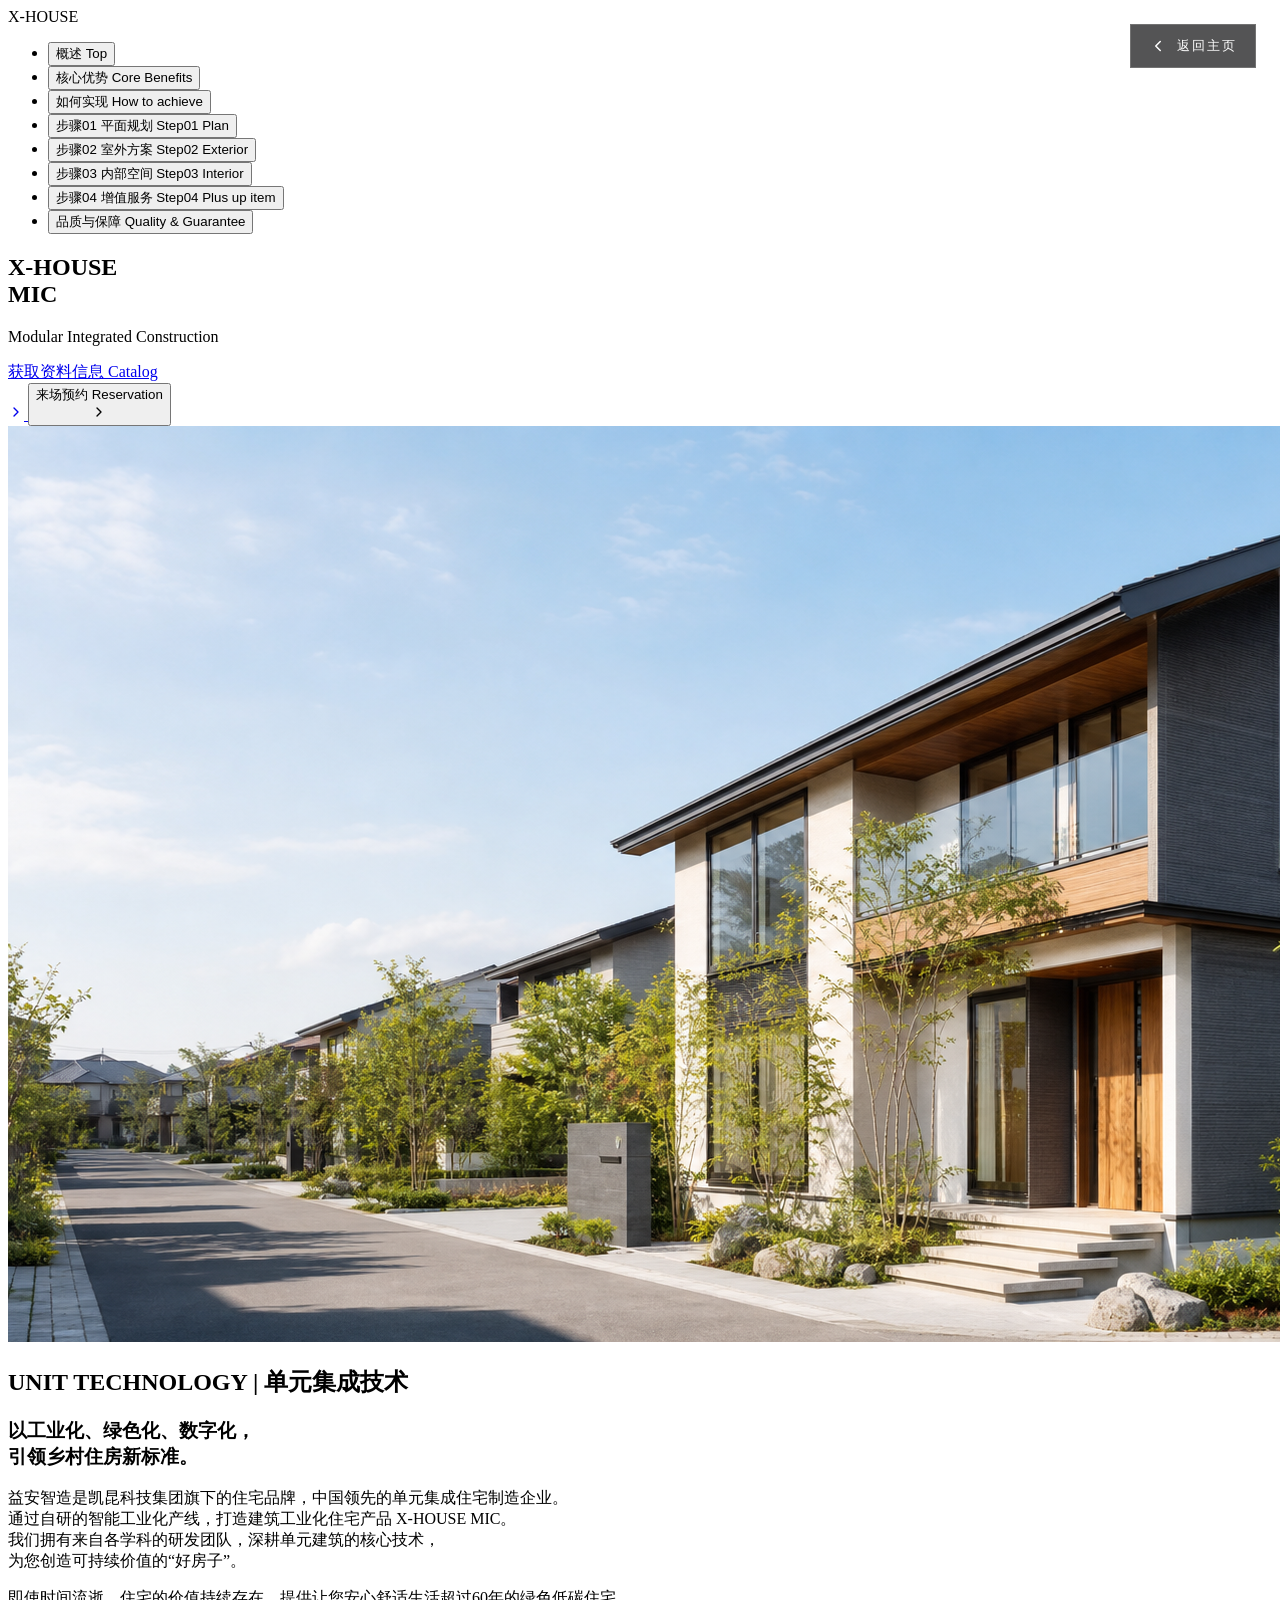
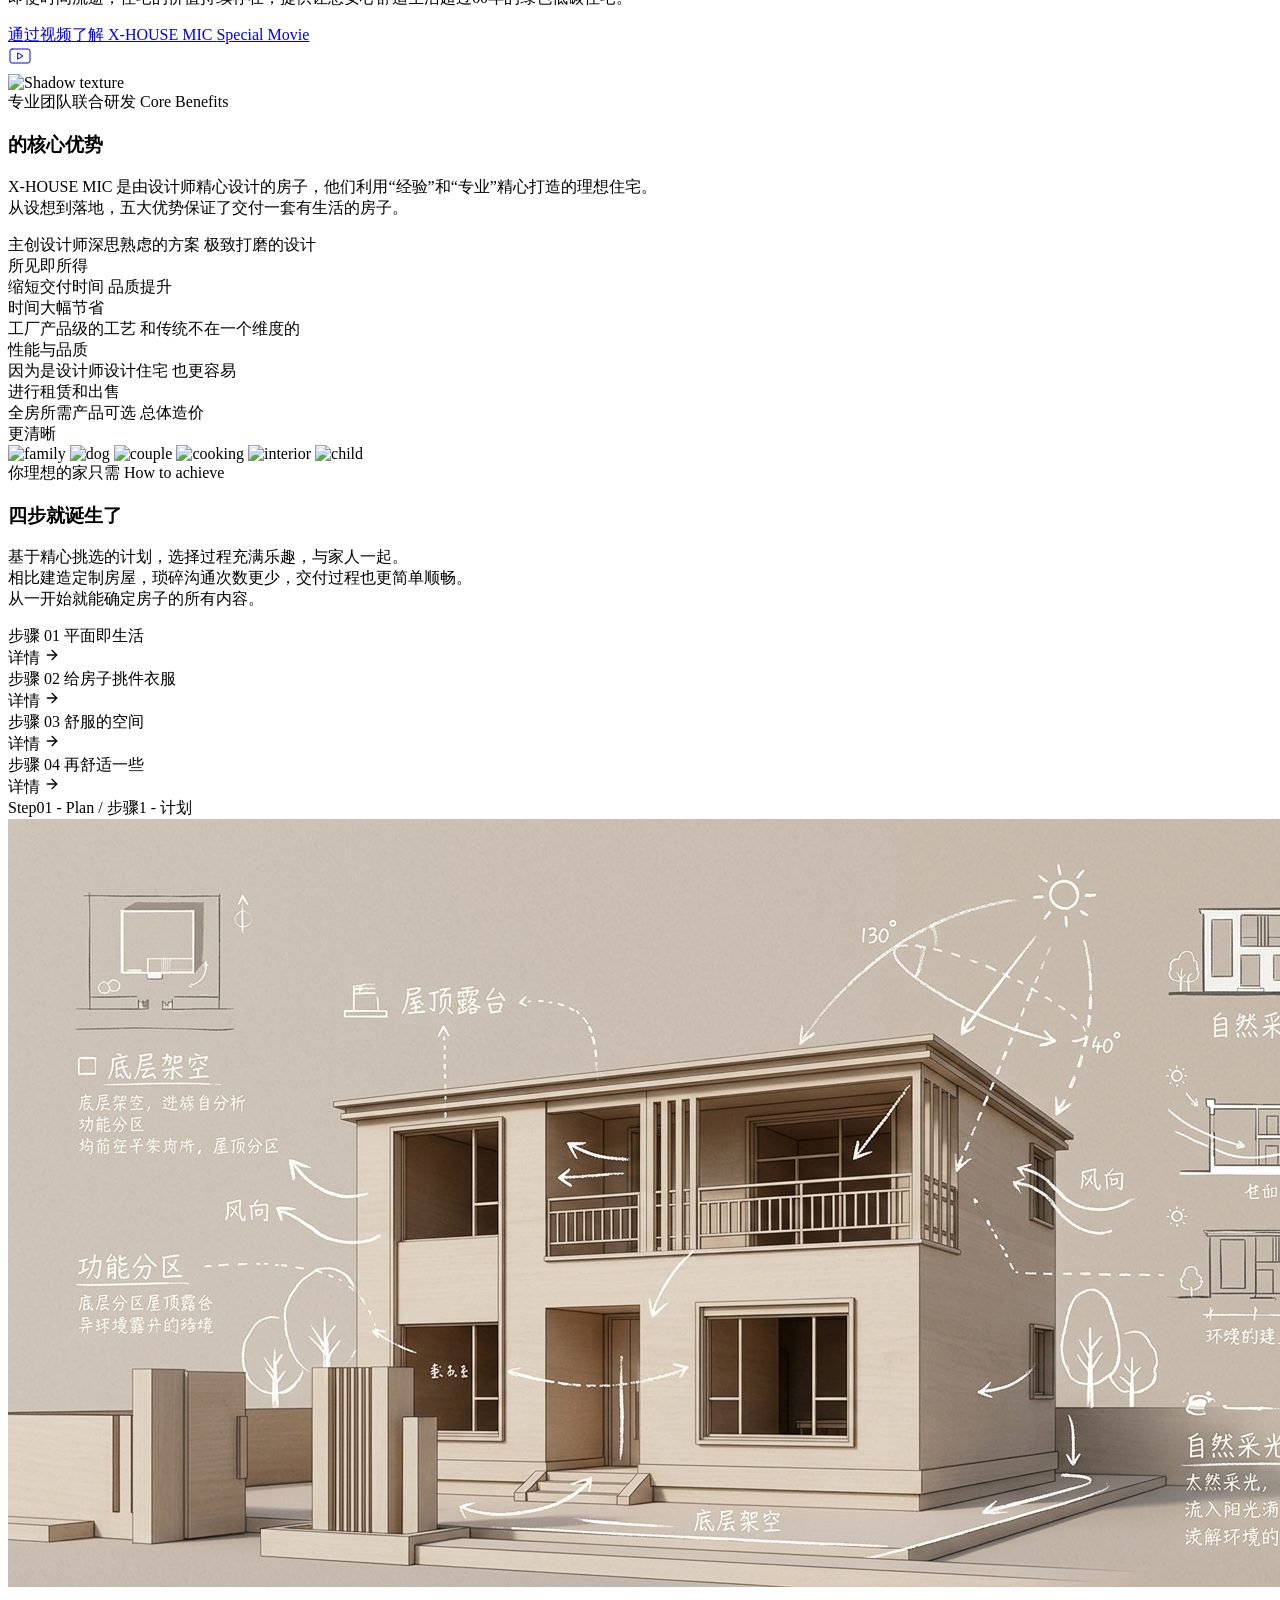
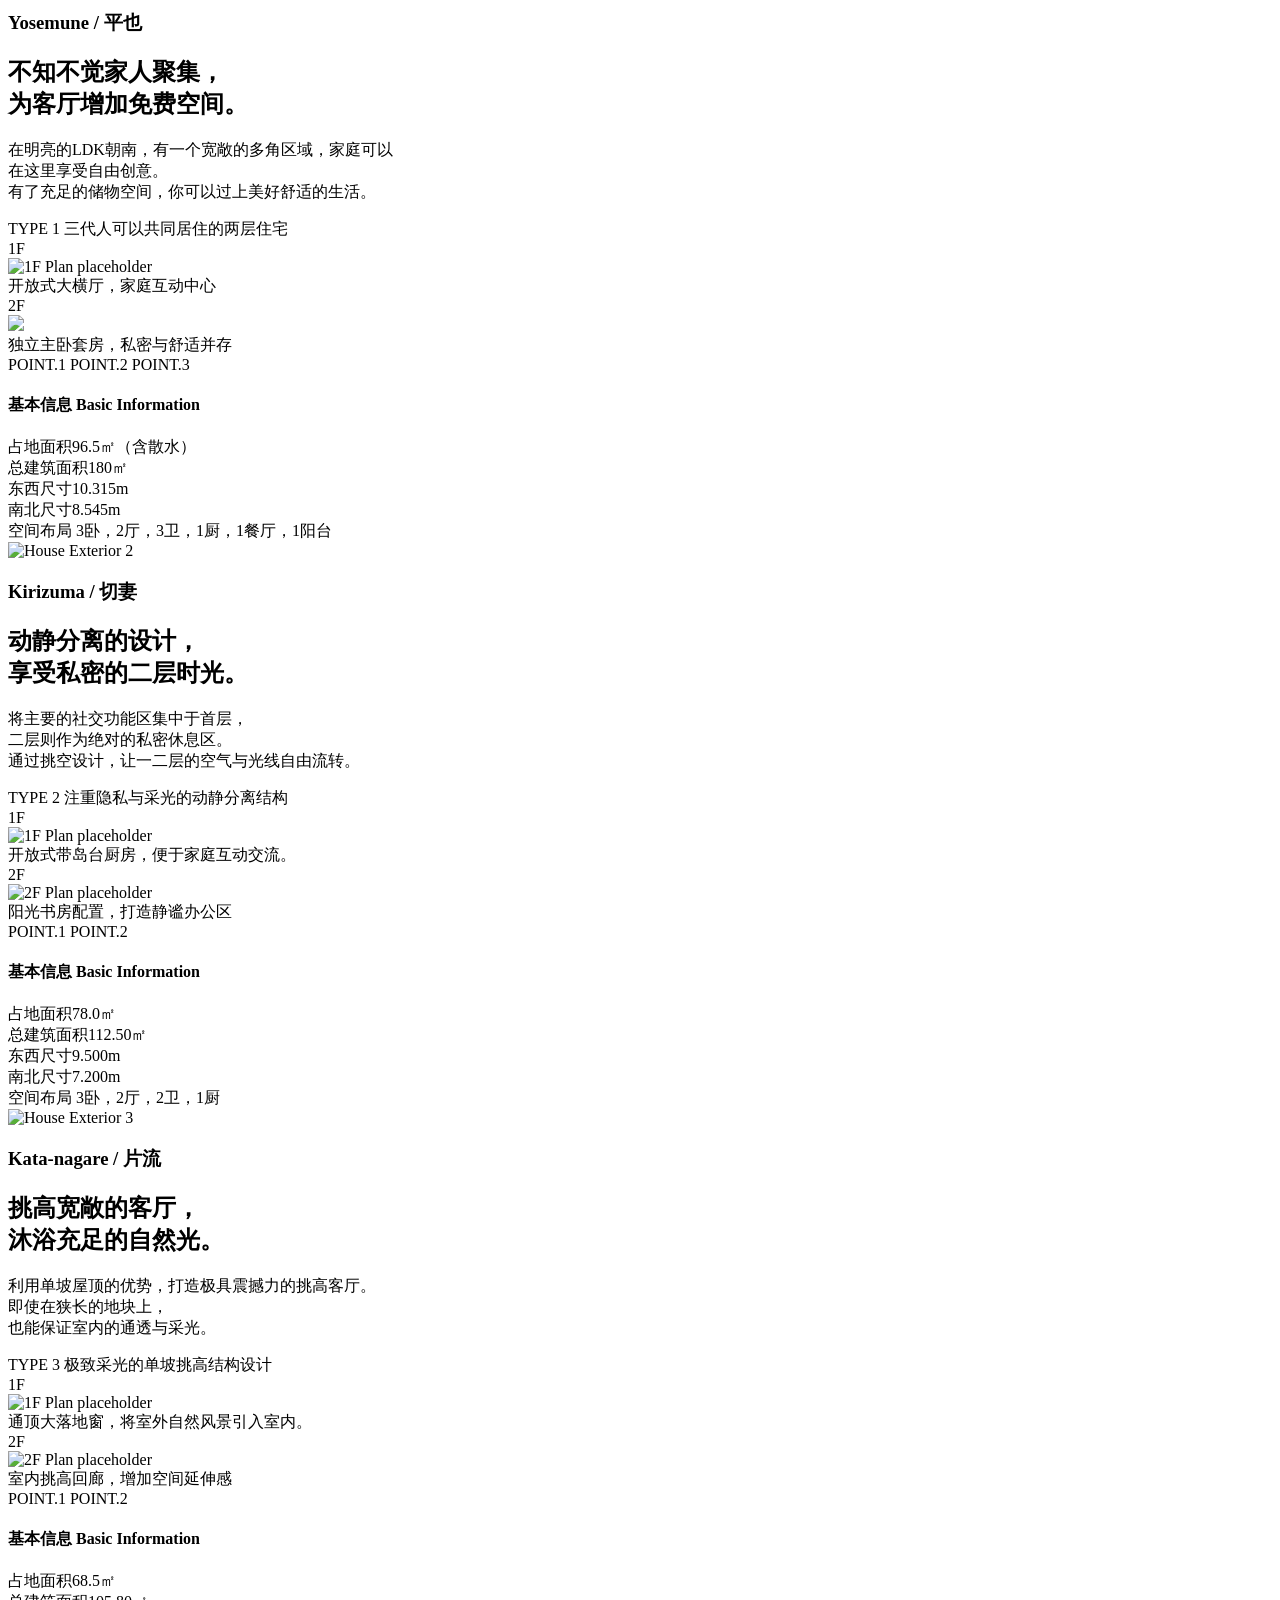
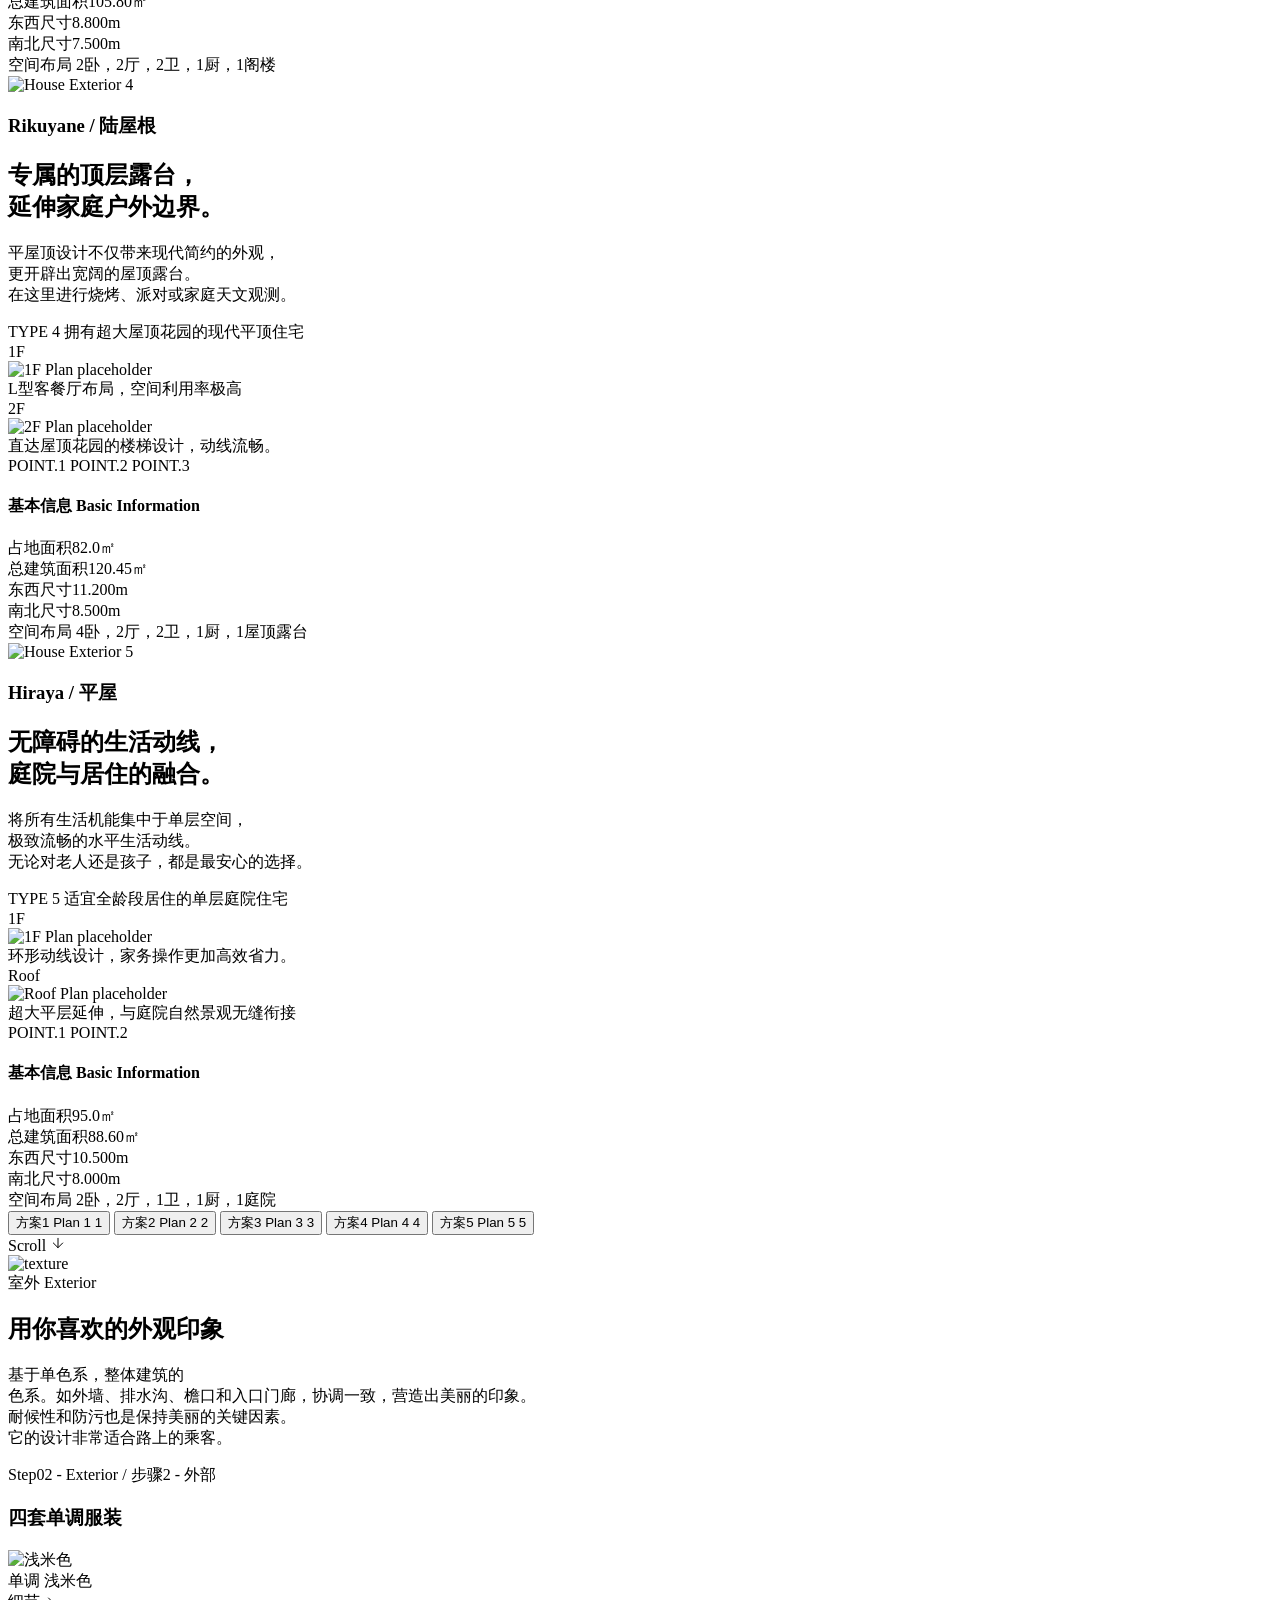
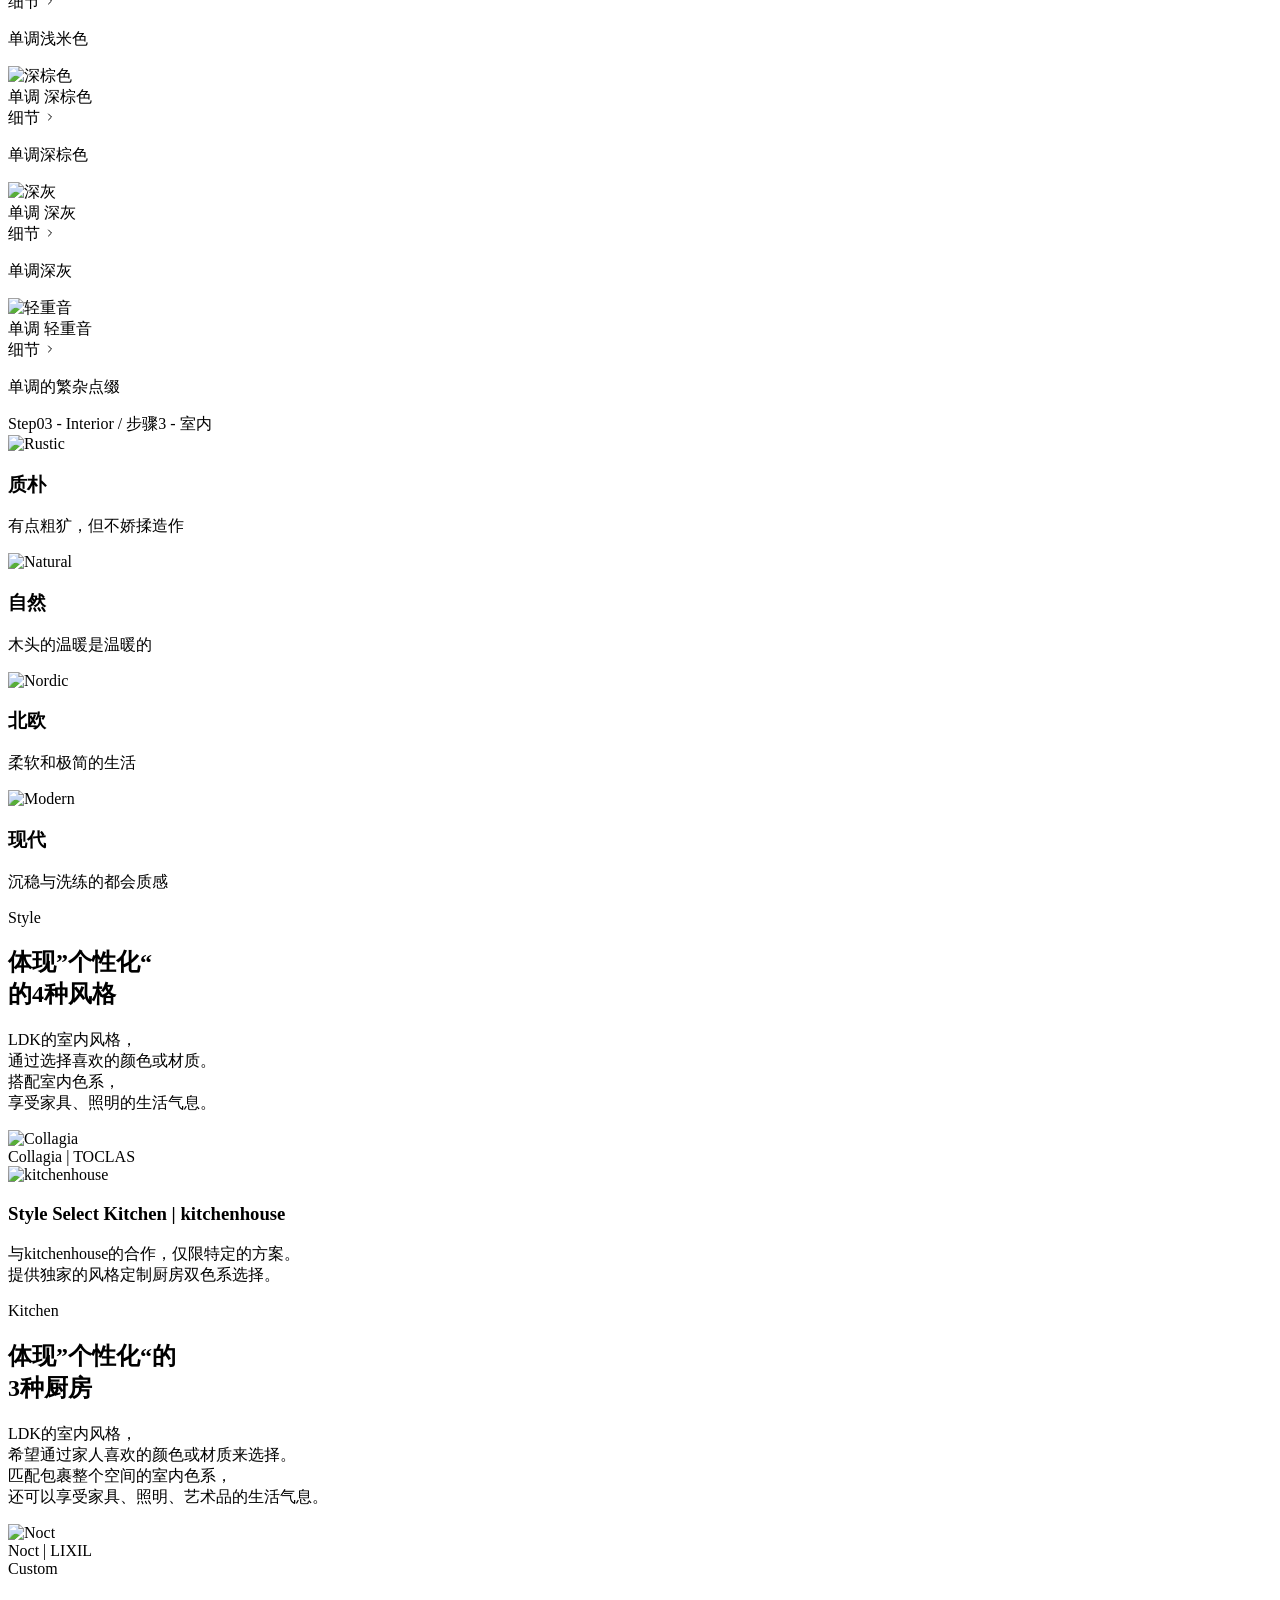
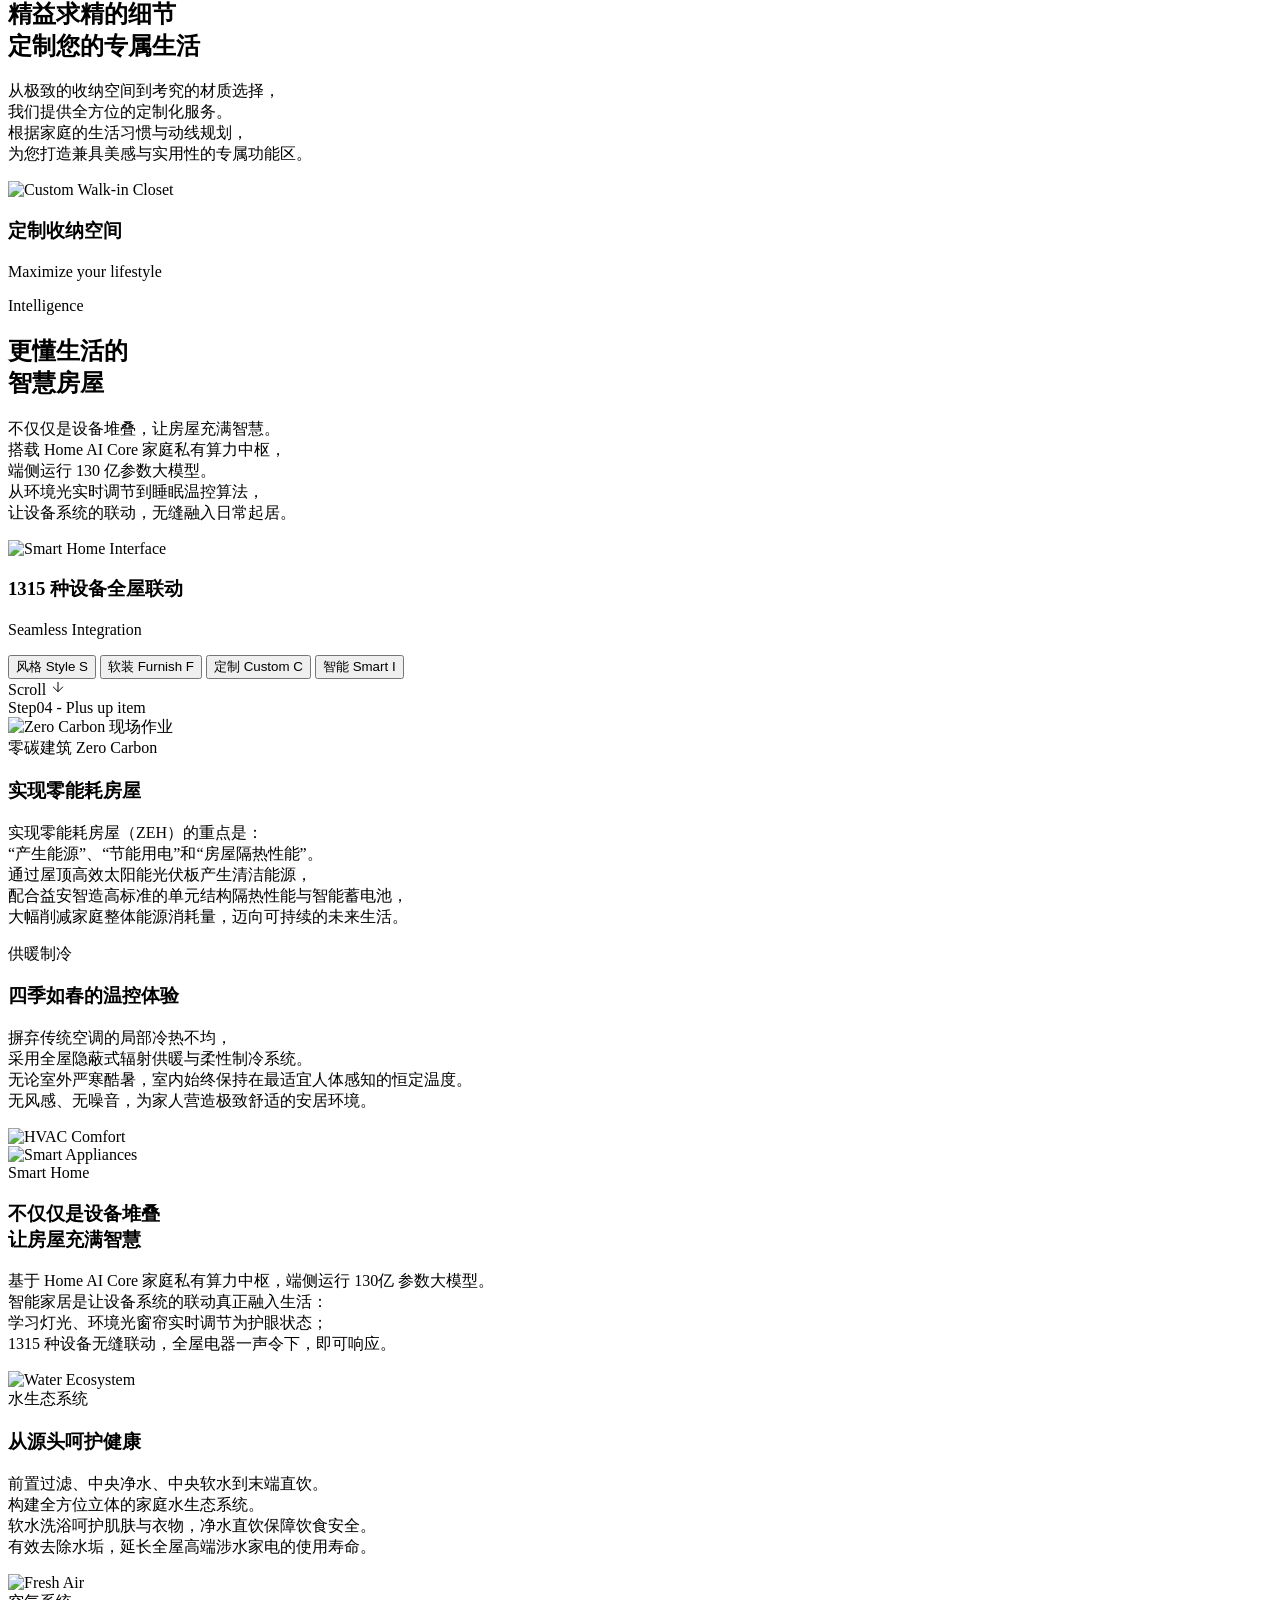
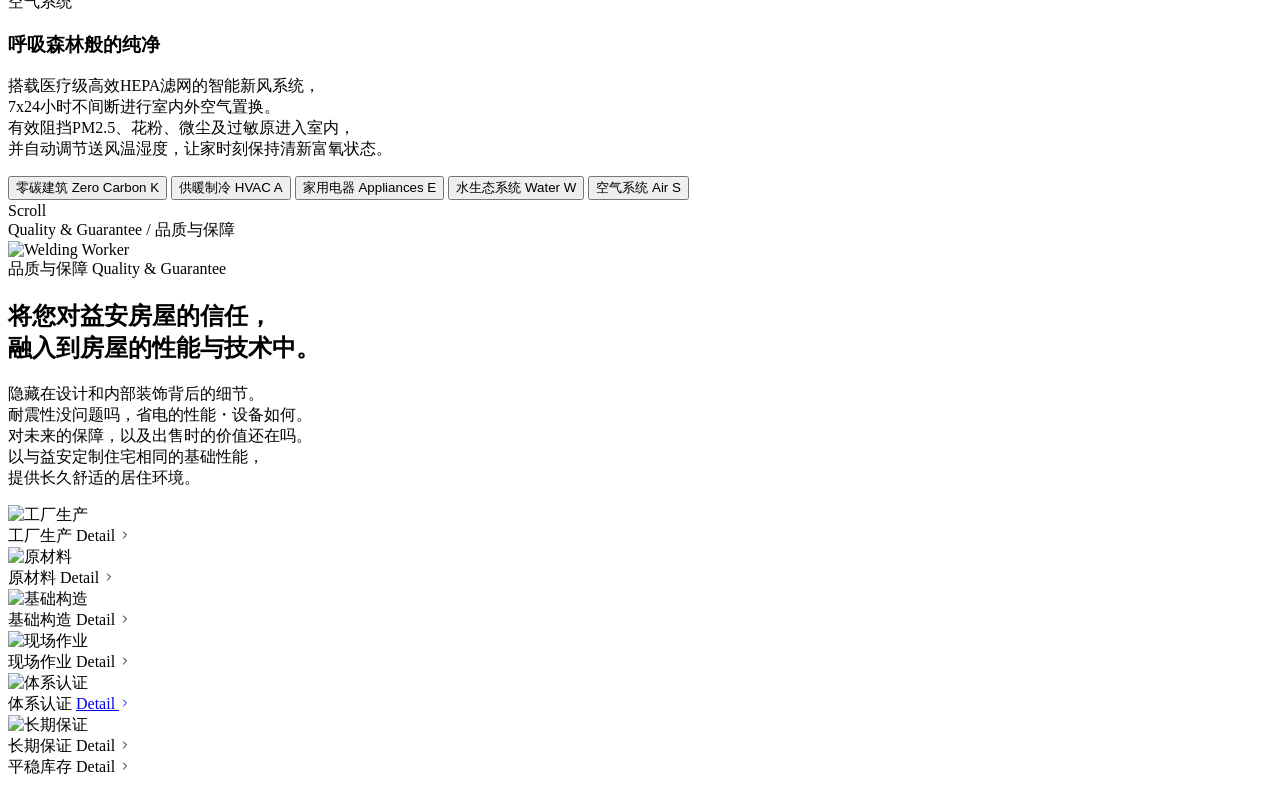
==== commit 208b3df0: "Refine mobile house details and add login slide" ====
--- a/independent-house.html
+++ b/independent-house.html
@@ -1,9 +1,10 @@
 <!DOCTYPE html>
 <html lang="zh-CN">
+
 <head>
     <meta charset="UTF-8">
     <meta name="viewport" content="width=device-width, initial-scale=1.0">
-    <title>BODHI HOME - BODHI MIC</title>
+    <title>X-HOUSE - X-HOUSE MIC</title>
     <script src="https://cdn.tailwindcss.com"></script>
     <style>
         /* 防止文本被意外选中，提升应用沉浸感 */
@@ -11,10 +12,12 @@
             -webkit-user-select: none;
             user-select: none;
         }
+
         /* 自定义高亮颜色 */
         ::selection {
             background-color: rgba(255, 255, 255, 0.3);
         }
+
         /* 隐藏滚动条 */
         ::-webkit-scrollbar {
             display: none;
@@ -55,6 +58,7 @@
         }
 
         @media (max-width: 768px) {
+
             html,
             body {
                 width: 100%;
@@ -66,7 +70,7 @@
                 display: block !important;
             }
 
-            body > nav {
+            body>nav {
                 display: none !important;
             }
 
@@ -200,52 +204,52 @@
                 -webkit-overflow-scrolling: touch;
             }
 
-            #section-top > img {
+            #section-top>img {
                 object-position: 58% center;
             }
 
-            #section-top > div[class*="left-16"][class*="bottom-32"] {
+            #section-top>div[class*="left-16"][class*="bottom-32"] {
                 left: 24px !important;
                 right: 24px !important;
                 bottom: 176px !important;
                 max-width: none !important;
             }
 
-            #section-top > div[class*="left-16"][class*="bottom-32"] h2 {
+            #section-top>div[class*="left-16"][class*="bottom-32"] h2 {
                 margin-bottom: 12px !important;
                 font-size: 15px !important;
                 line-height: 1.35 !important;
             }
 
-            #section-top > div[class*="left-16"][class*="bottom-32"] h3 {
+            #section-top>div[class*="left-16"][class*="bottom-32"] h3 {
                 margin-bottom: 16px !important;
                 font-size: 30px !important;
                 line-height: 1.28 !important;
                 letter-spacing: 0.08em !important;
             }
 
-            #section-top > div[class*="left-16"][class*="bottom-32"] p {
+            #section-top>div[class*="left-16"][class*="bottom-32"] p {
                 font-size: 12px !important;
                 line-height: 1.75 !important;
             }
 
-            #section-top > div[class*="left-16"][class*="bottom-32"] p + p {
+            #section-top>div[class*="left-16"][class*="bottom-32"] p+p {
                 display: none !important;
             }
 
-            #section-top > div[class*="right-8"][class*="bottom-32"] {
+            #section-top>div[class*="right-8"][class*="bottom-32"] {
                 left: 24px !important;
                 right: 24px !important;
                 bottom: 106px !important;
             }
 
-            #section-top > div[class*="right-8"][class*="bottom-32"] a {
+            #section-top>div[class*="right-8"][class*="bottom-32"] a {
                 width: 100%;
                 justify-content: space-between;
                 padding: 14px 16px !important;
             }
 
-            body > div[class*="bottom-8"][class*="right-8"] {
+            body>div[class*="bottom-8"][class*="right-8"] {
                 left: 16px !important;
                 right: 16px !important;
                 bottom: 16px !important;
@@ -254,14 +258,14 @@
                 gap: 10px !important;
             }
 
-            body > div[class*="bottom-8"][class*="right-8"] > * {
+            body>div[class*="bottom-8"][class*="right-8"]>* {
                 min-width: 0;
                 justify-content: space-between;
                 gap: 10px !important;
                 padding: 14px 12px !important;
             }
 
-            body > div[class*="bottom-8"][class*="right-8"] .font-medium {
+            body>div[class*="bottom-8"][class*="right-8"] .font-medium {
                 font-size: 13px !important;
                 line-height: 1.2 !important;
             }
@@ -271,13 +275,13 @@
                 padding: 96px 24px 150px !important;
             }
 
-            #section-benefit > img {
+            #section-benefit>img {
                 position: fixed !important;
             }
 
-            #section-benefit > div[class*="left-16"],
-            #section-howto > div[class*="left-16"],
-            #section-howto > div[class*="right-32"] {
+            #section-benefit>div[class*="left-16"],
+            #section-howto>div[class*="left-16"],
+            #section-howto>div[class*="right-32"] {
                 position: relative !important;
                 top: auto !important;
                 left: auto !important;
@@ -287,7 +291,7 @@
                 margin-bottom: 28px !important;
             }
 
-            #section-benefit > div[class*="right-24"] {
+            #section-benefit>div[class*="right-24"] {
                 position: relative !important;
                 top: auto !important;
                 right: auto !important;
@@ -299,7 +303,7 @@
                 gap: 12px;
             }
 
-            #section-benefit > div[class*="right-24"] > div {
+            #section-benefit>div[class*="right-24"]>div {
                 position: relative !important;
                 inset: auto !important;
                 width: 100% !important;
@@ -309,7 +313,7 @@
                 transform: none !important;
             }
 
-            #section-howto > .grid {
+            #section-howto>.grid {
                 position: fixed !important;
                 inset: 0 !important;
                 height: 100dvh !important;
@@ -326,15 +330,15 @@
                 padding-bottom: 150px !important;
             }
 
-            #section-exterior > div,
-            #section-quality > div {
+            #section-exterior>div,
+            #section-quality>div {
                 width: 100% !important;
                 min-height: auto !important;
                 padding: 24px !important;
             }
 
-            #section-exterior > div:first-child,
-            #section-quality > div:first-of-type {
+            #section-exterior>div:first-child,
+            #section-quality>div:first-of-type {
                 padding-top: 96px !important;
                 padding-bottom: 32px !important;
             }
@@ -346,7 +350,7 @@
                 margin-top: 0 !important;
             }
 
-            #section-quality > div[class*="top-8"] {
+            #section-quality>div[class*="top-8"] {
                 position: relative !important;
                 top: auto !important;
                 right: auto !important;
@@ -355,18 +359,53 @@
             }
 
             #section-plan .plan-sub-section,
-            #section-plus .plus-sub-section {
+            #section-plus .plus-sub-section,
+            #section-interior .interior-sub-section {
+                position: relative !important;
+                inset: auto !important;
+                transform: none !important;
                 flex-direction: column !important;
                 overflow-y: auto !important;
                 padding-top: 72px !important;
                 padding-bottom: 150px !important;
             }
 
-            #section-plan .plan-sub-section > div,
-            #section-plus .plus-sub-section > div {
+            #section-plan .plan-sub-section.pointer-events-none,
+            #section-plus .plus-sub-section.pointer-events-none,
+            #section-interior .interior-sub-section.pointer-events-none {
+                display: none !important;
+            }
+
+            #section-plan .plan-sub-section>div,
+            #section-plus .plus-sub-section>div {
                 width: 100% !important;
                 min-height: auto !important;
                 padding: 24px !important;
+            }
+
+            #section-plan>.absolute:not(.plan-sub-section),
+            #section-plus>.absolute:not(.plus-sub-section),
+            #section-interior>.absolute:not(.interior-sub-section) {
+                display: none !important;
+            }
+
+            #section-plan .plan-sub-section>div:first-child>.absolute {
+                position: relative !important;
+                top: auto !important;
+                left: auto !important;
+                width: 100% !important;
+                padding: 0 !important;
+                margin-bottom: 22px !important;
+            }
+
+            #section-plan .plan-sub-section>div:first-child {
+                justify-content: flex-start !important;
+            }
+
+            #section-plan .plan-sub-section img,
+            #section-plus .plus-sub-section img {
+                max-width: 100% !important;
+                height: auto !important;
             }
 
             #section-interior .grid {
@@ -378,16 +417,18 @@
                 padding-bottom: 150px;
             }
 
-            #section-interior .grid > div {
+            #section-interior .grid>div {
                 min-height: 260px;
             }
         }
     </style>
 </head>
+
 <body class="w-full h-screen overflow-hidden bg-[#111] text-white font-sans flex relative">
     <a href="./" class="home-return-link" aria-label="返回主页">
         <svg viewBox="0 0 24 24" fill="none" aria-hidden="true">
-            <path d="M15 18l-6-6 6-6" stroke="currentColor" stroke-width="2" stroke-linecap="round" stroke-linejoin="round"/>
+            <path d="M15 18l-6-6 6-6" stroke="currentColor" stroke-width="2" stroke-linecap="round"
+                stroke-linejoin="round" />
         </svg>
         <span>返回主页</span>
     </a>
@@ -395,7 +436,7 @@
     <!-- ================= 左侧固定导航栏 (Fixed Left Sidebar) ================= -->
     <button type="button" class="mobile-catalog-toggle" aria-label="打开栏目导航" aria-expanded="false">
         <svg viewBox="0 0 24 24" width="22" height="22" fill="none" aria-hidden="true">
-            <path d="M4 7h16M4 12h16M4 17h16" stroke="currentColor" stroke-width="2" stroke-linecap="round"/>
+            <path d="M4 7h16M4 12h16M4 17h16" stroke="currentColor" stroke-width="2" stroke-linecap="round" />
         </svg>
     </button>
     <div class="mobile-catalog-drawer" aria-hidden="true">
@@ -442,16 +483,18 @@
         </div>
     </div>
 
-    <nav class="w-64 h-full flex-shrink-0 bg-gradient-to-r from-black/90 to-transparent backdrop-blur-sm flex flex-col justify-between py-8 pl-8 pr-4 z-50 relative border-r border-white/5">
+    <nav
+        class="w-64 h-full flex-shrink-0 bg-gradient-to-r from-black/90 to-transparent backdrop-blur-sm flex flex-col justify-between py-8 pl-8 pr-4 z-50 relative border-r border-white/5">
         <!-- Top Logo -->
         <div class="tracking-widest font-bold text-xl uppercase font-serif">
-            BODHI HOME
+            X-HOUSE
         </div>
 
         <!-- Navigation Menu -->
         <ul class="flex flex-col gap-6 mt-12 flex-grow" id="nav-menu">
             <li>
-                <button data-id="top" class="nav-btn text-left transition-all duration-300 group flex flex-col opacity-100 pl-2 border-l-2 border-white">
+                <button data-id="top"
+                    class="nav-btn text-left transition-all duration-300 group flex flex-col opacity-100 pl-2 border-l-2 border-white">
                     <div class="flex flex-col leading-tight">
                         <span class="cn-text font-medium tracking-wider text-sm tracking-widest text-white">概述</span>
                         <span class="en-text font-serif italic text-xs mt-1 text-gray-200">Top</span>
@@ -459,57 +502,71 @@
                 </button>
             </li>
             <li>
-                <button data-id="benefit" class="nav-btn text-left transition-all duration-300 group flex flex-col opacity-40 hover:opacity-100 hover:pl-1">
+                <button data-id="benefit"
+                    class="nav-btn text-left transition-all duration-300 group flex flex-col opacity-40 hover:opacity-100 hover:pl-1">
                     <div class="flex flex-col leading-tight">
-                        <span class="cn-text font-medium tracking-wider text-sm tracking-widest text-gray-300">核心优势</span>
+                        <span
+                            class="cn-text font-medium tracking-wider text-sm tracking-widest text-gray-300">核心优势</span>
                         <span class="en-text font-serif italic text-xs mt-1 text-gray-500">Core Benefits</span>
                     </div>
                 </button>
             </li>
             <li>
-                <button data-id="howto" class="nav-btn text-left transition-all duration-300 group flex flex-col opacity-40 hover:opacity-100 hover:pl-1">
+                <button data-id="howto"
+                    class="nav-btn text-left transition-all duration-300 group flex flex-col opacity-40 hover:opacity-100 hover:pl-1">
                     <div class="flex flex-col leading-tight">
-                        <span class="cn-text font-medium tracking-wider text-sm tracking-widest text-gray-300">如何实现</span>
+                        <span
+                            class="cn-text font-medium tracking-wider text-sm tracking-widest text-gray-300">如何实现</span>
                         <span class="en-text font-serif italic text-xs mt-1 text-gray-500">How to achieve</span>
                     </div>
                 </button>
             </li>
             <li>
-                <button data-id="plan" class="nav-btn text-left transition-all duration-300 group flex flex-col opacity-40 hover:opacity-100 hover:pl-1">
+                <button data-id="plan"
+                    class="nav-btn text-left transition-all duration-300 group flex flex-col opacity-40 hover:opacity-100 hover:pl-1">
                     <div class="flex flex-col leading-tight">
-                        <span class="cn-text font-medium tracking-wider text-sm tracking-widest text-gray-300">步骤01 平面规划</span>
+                        <span class="cn-text font-medium tracking-wider text-sm tracking-widest text-gray-300">步骤01
+                            平面规划</span>
                         <span class="en-text font-serif italic text-xs mt-1 text-gray-500">Step01 Plan</span>
                     </div>
                 </button>
             </li>
             <li>
-                <button data-id="exterior" class="nav-btn text-left transition-all duration-300 group flex flex-col opacity-40 hover:opacity-100 hover:pl-1">
+                <button data-id="exterior"
+                    class="nav-btn text-left transition-all duration-300 group flex flex-col opacity-40 hover:opacity-100 hover:pl-1">
                     <div class="flex flex-col leading-tight">
-                        <span class="cn-text font-medium tracking-wider text-sm tracking-widest text-gray-300">步骤02 室外方案</span>
+                        <span class="cn-text font-medium tracking-wider text-sm tracking-widest text-gray-300">步骤02
+                            室外方案</span>
                         <span class="en-text font-serif italic text-xs mt-1 text-gray-500">Step02 Exterior</span>
                     </div>
                 </button>
             </li>
             <li>
-                <button data-id="interior" class="nav-btn text-left transition-all duration-300 group flex flex-col opacity-40 hover:opacity-100 hover:pl-1">
+                <button data-id="interior"
+                    class="nav-btn text-left transition-all duration-300 group flex flex-col opacity-40 hover:opacity-100 hover:pl-1">
                     <div class="flex flex-col leading-tight">
-                        <span class="cn-text font-medium tracking-wider text-sm tracking-widest text-gray-300">步骤03 内部空间</span>
+                        <span class="cn-text font-medium tracking-wider text-sm tracking-widest text-gray-300">步骤03
+                            内部空间</span>
                         <span class="en-text font-serif italic text-xs mt-1 text-gray-500">Step03 Interior</span>
                     </div>
                 </button>
             </li>
             <li>
-                <button data-id="plus" class="nav-btn text-left transition-all duration-300 group flex flex-col opacity-40 hover:opacity-100 hover:pl-1">
+                <button data-id="plus"
+                    class="nav-btn text-left transition-all duration-300 group flex flex-col opacity-40 hover:opacity-100 hover:pl-1">
                     <div class="flex flex-col leading-tight">
-                        <span class="cn-text font-medium tracking-wider text-sm tracking-widest text-gray-300">步骤04 增值服务</span>
+                        <span class="cn-text font-medium tracking-wider text-sm tracking-widest text-gray-300">步骤04
+                            增值服务</span>
                         <span class="en-text font-serif italic text-xs mt-1 text-gray-500">Step04 Plus up item</span>
                     </div>
                 </button>
             </li>
             <li>
-                <button data-id="quality" class="nav-btn text-left transition-all duration-300 group flex flex-col opacity-40 hover:opacity-100 hover:pl-1">
+                <button data-id="quality"
+                    class="nav-btn text-left transition-all duration-300 group flex flex-col opacity-40 hover:opacity-100 hover:pl-1">
                     <div class="flex flex-col leading-tight">
-                        <span class="cn-text font-medium tracking-wider text-sm tracking-widest text-gray-300">品质与保障</span>
+                        <span
+                            class="cn-text font-medium tracking-wider text-sm tracking-widest text-gray-300">品质与保障</span>
                         <span class="en-text font-serif italic text-xs mt-1 text-gray-500">Quality & Guarantee</span>
                     </div>
                 </button>
@@ -518,52 +575,63 @@
 
         <!-- Bottom Logo -->
         <div class="mt-8">
-            <h1 class="text-4xl font-serif tracking-widest mb-1">BODHI<br/><span class="text-4xl">MIC</span></h1>
+            <h1 class="text-4xl font-serif tracking-widest mb-1">X-HOUSE<br /><span class="text-4xl">MIC</span></h1>
             <p class="text-[10px] tracking-widest text-gray-400">Modular Integrated Construction</p>
         </div>
     </nav>
 
     <!-- ================= 底部悬浮操作栏 (Bottom Fixed Action Bar) ================= -->
     <div class="absolute bottom-8 right-8 z-50 flex gap-4">
-        <a href="documents/bodhi-home-product-manual.pdf" target="_blank" rel="noopener" class="bg-[#2a2a30]/90 backdrop-blur-md hover:bg-[#3a3a40] transition-colors border border-white/10 px-6 py-4 rounded flex items-center gap-4 group">
+        <a href="documents/X-HOUSE-home-product-manual.pdf" target="_blank" rel="noopener"
+            class="bg-[#2a2a30]/90 backdrop-blur-md hover:bg-[#3a3a40] transition-colors border border-white/10 px-6 py-4 rounded flex items-center gap-4 group">
             <div class="w-1.5 h-1.5 rounded-full bg-white/50 group-hover:bg-white"></div>
             <div class="flex flex-row items-baseline gap-2 leading-tight text-sm">
                 <span class="font-medium tracking-wider">获取资料信息</span>
                 <span class="font-serif italic text-xs text-gray-400">Catalog</span>
             </div>
             <!-- ChevronRight SVG -->
-            <svg xmlns="http://www.w3.org/2000/svg" width="16" height="16" viewBox="0 0 24 24" fill="none" stroke="currentColor" stroke-width="2" stroke-linecap="round" stroke-linejoin="round" class="ml-2 opacity-50"><path d="m9 18 6-6-6-6"/></svg>
+            <svg xmlns="http://www.w3.org/2000/svg" width="16" height="16" viewBox="0 0 24 24" fill="none"
+                stroke="currentColor" stroke-width="2" stroke-linecap="round" stroke-linejoin="round"
+                class="ml-2 opacity-50">
+                <path d="m9 18 6-6-6-6" />
+            </svg>
         </a>
-        <button class="bg-[#2a2a30]/90 backdrop-blur-md hover:bg-[#3a3a40] transition-colors border border-white/10 px-6 py-4 rounded flex items-center gap-4 group">
+        <button
+            class="bg-[#2a2a30]/90 backdrop-blur-md hover:bg-[#3a3a40] transition-colors border border-white/10 px-6 py-4 rounded flex items-center gap-4 group">
             <div class="w-1.5 h-1.5 rounded-full bg-white/50 group-hover:bg-white"></div>
             <div class="flex flex-row items-baseline gap-2 leading-tight text-sm">
                 <span class="font-medium tracking-wider">来场预约</span>
                 <span class="font-serif italic text-xs text-gray-400">Reservation</span>
             </div>
             <!-- ChevronRight SVG -->
-            <svg xmlns="http://www.w3.org/2000/svg" width="16" height="16" viewBox="0 0 24 24" fill="none" stroke="currentColor" stroke-width="2" stroke-linecap="round" stroke-linejoin="round" class="ml-2 opacity-50"><path d="m9 18 6-6-6-6"/></svg>
+            <svg xmlns="http://www.w3.org/2000/svg" width="16" height="16" viewBox="0 0 24 24" fill="none"
+                stroke="currentColor" stroke-width="2" stroke-linecap="round" stroke-linejoin="round"
+                class="ml-2 opacity-50">
+                <path d="m9 18 6-6-6-6" />
+            </svg>
         </button>
     </div>
 
     <!-- ================= 主内容区域 (Main Content Area) ================= -->
     <main class="flex-grow h-full relative" id="main-content">
-        
+
         <!-- --- Section: TOP (首页) --- -->
-        <div id="section-top" class="content-section absolute inset-0 transition-opacity duration-1000 opacity-100 z-10">
+        <div id="section-top"
+            class="content-section absolute inset-0 transition-opacity duration-1000 opacity-100 z-10">
             <div class="absolute inset-0 bg-black/40 z-10"></div>
             <!-- 替换说明：将下面的 src 替换为你的公网图片链接 1-1-->
-            <img src="assets/x-house-hero.png" alt="BODHI MIC house exterior" class="w-full h-full object-cover" />
-            
+            <img src="assets/x-house-hero.png" alt="X-HOUSE MIC house exterior" class="w-full h-full object-cover" />
+
             <div class="absolute bottom-32 left-16 z-20 max-w-xl">
                 <h2 class="text-2xl font-serif italic mb-6">UNIT TECHNOLOGY | 单元集成技术</h2>
                 <h3 class="text-4xl leading-tight font-light tracking-widest mb-8">
-                    以工业化、绿色化、数字化，<br/>引领乡村住房新标准。
+                    以工业化、绿色化、数字化，<br />引领乡村住房新标准。
                 </h3>
                 <div class="flex flex-col gap-4">
                     <p class="text-sm leading-loose text-gray-300 tracking-wider">
-                        博笛智家是凯昆科技集团旗下的住宅品牌，中国领先的单元集成住宅制造企业。<br/>
-                        通过自研的智能工业化产线，打造建筑工业化住宅产品 BODHIMIC。<br/>
-                        我们拥有来自各学科的硕博士研发团队，深耕单元建筑的核心技术，<br/>
+                        益安智造是凯昆科技集团旗下的住宅品牌，中国领先的单元集成住宅制造企业。<br />
+                        通过自研的智能工业化产线，打造建筑工业化住宅产品 X-HOUSE MIC。<br />
+                        我们拥有来自各学科的研发团队，深耕单元建筑的核心技术，<br />
                         为您创造可持续价值的“好房子”。
                     </p>
                     <!-- 你刚才选中的文本区域，如果想在这里加一张说明图，可以使用下方的注释结构 -->
@@ -576,163 +644,229 @@
             </div>
 
             <div class="absolute right-8 bottom-32 z-20">
-                <a href="https://weixin.qq.com/sph/AZya0hQN4" target="_blank" rel="noopener" class="bg-[#2a2a30]/80 backdrop-blur-md hover:bg-white/10 transition px-6 py-4 flex items-center gap-6 border border-white/20">
+                <a href="https://weixin.qq.com/sph/AZya0hQN4" target="_blank" rel="noopener"
+                    class="bg-[#2a2a30]/80 backdrop-blur-md hover:bg-white/10 transition px-6 py-4 flex items-center gap-6 border border-white/20">
                     <div class="flex flex-col leading-tight text-sm">
-                        <span class="font-medium tracking-wider">通过视频了解 BODHI MIC</span>
+                        <span class="font-medium tracking-wider">通过视频了解 X-HOUSE MIC</span>
                         <span class="font-serif italic text-xs text-gray-400">Special Movie</span>
                     </div>
                     <!-- MonitorPlay SVG -->
-                    <svg xmlns="http://www.w3.org/2000/svg" width="24" height="24" viewBox="0 0 24 24" fill="none" stroke="currentColor" stroke-width="1" stroke-linecap="round" stroke-linejoin="round" class="w-6 h-6 stroke-[1]"><path d="m10 7 5 3-5 3Z"/><rect width="20" height="14" x="2" y="3" rx="2"/></svg>
+                    <svg xmlns="http://www.w3.org/2000/svg" width="24" height="24" viewBox="0 0 24 24" fill="none"
+                        stroke="currentColor" stroke-width="1" stroke-linecap="round" stroke-linejoin="round"
+                        class="w-6 h-6 stroke-[1]">
+                        <path d="m10 7 5 3-5 3Z" />
+                        <rect width="20" height="14" x="2" y="3" rx="2" />
+                    </svg>
                 </a>
             </div>
         </div>
 
         <!-- --- Section: BENEFIT (核心优势) 2-1--- -->
-        <div id="section-benefit" class="content-section absolute inset-0 transition-opacity duration-1000 bg-[#1a1a1c] opacity-0 z-0 pointer-events-none">
-            <img src="https://images.unsplash.com/photo-1600585154340-be6161a56a0c?q=80&w=2000&auto=format&fit=crop" alt="Shadow texture" class="absolute inset-0 w-full h-full object-cover opacity-20 mix-blend-overlay" />
-            
+        <div id="section-benefit"
+            class="content-section absolute inset-0 transition-opacity duration-1000 bg-[#1a1a1c] opacity-0 z-0 pointer-events-none">
+            <img src="https://images.unsplash.com/photo-1600585154340-be6161a56a0c?q=80&w=2000&auto=format&fit=crop"
+                alt="Shadow texture" class="absolute inset-0 w-full h-full object-cover opacity-20 mix-blend-overlay" />
+
             <div class="absolute top-1/2 -translate-y-1/2 left-16 z-20">
                 <div class="flex flex-col leading-tight">
-                    <span class="font-medium tracking-wider text-3xl mb-4">专家团队联合研发</span>
+                    <span class="font-medium tracking-wider text-3xl mb-4">专业团队联合研发</span>
                     <span class="font-serif italic text-xl mb-8 block text-gray-500">Core Benefits</span>
                 </div>
                 <h3 class="text-4xl font-light tracking-widest mb-8 mt-4">的核心优势</h3>
                 <p class="text-sm leading-loose text-gray-400 max-w-md">
-                    BODHI MIC 是由设计师精心设计的房子，他们利用“经验”和“专业”精心打造的理想住宅。<br/>
-                    从设想到建造结束，五大优势保证了交付一套有生活的房子。
+                    X-HOUSE MIC 是由设计师精心设计的房子，他们利用“经验”和“专业”精心打造的理想住宅。<br />
+                    从设想到落地，五大优势保证了交付一套有生活的房子。
                 </p>
             </div>
 
             <!-- 交叉圆环布局 -->
             <div class="absolute top-1/2 right-24 -translate-y-1/2 w-[600px] h-[600px] z-20">
-                <div class="absolute top-[5%] left-[5%] w-[250px] h-[250px] rounded-full border border-white/15 bg-black/20 backdrop-blur-md flex flex-col items-center justify-center text-center p-6 transition duration-500 hover:bg-black/40 hover:border-white/40 cursor-pointer group">
-                    <span class="text-xs text-gray-400 mb-3 transition duration-500 group-hover:text-gray-200">主创设计师深思熟虑的方案</span>
-                    <span class="text-lg tracking-widest leading-relaxed text-gray-200 transition duration-500 group-hover:text-white">极致打磨的设计<br/>所见即所得</span>
-                </div>
-                <div class="absolute top-[5%] right-[5%] w-[250px] h-[250px] rounded-full border border-white/15 bg-black/20 backdrop-blur-md flex flex-col items-center justify-center text-center p-6 transition duration-500 hover:bg-black/40 hover:border-white/40 cursor-pointer group">
-                    <span class="text-xs text-gray-400 mb-3 transition duration-500 group-hover:text-gray-200">缩短交付时间</span>
-                    <span class="text-lg tracking-widest leading-relaxed text-gray-200 transition duration-500 group-hover:text-white">品质提升<br/>时间大幅节省</span>
-                </div>
-                <div class="absolute bottom-[5%] left-[5%] w-[250px] h-[250px] rounded-full border border-white/15 bg-black/20 backdrop-blur-md flex flex-col items-center justify-center text-center p-6 transition duration-500 hover:bg-black/40 hover:border-white/40 cursor-pointer group">
-                    <span class="text-xs text-gray-400 mb-3 transition duration-500 group-hover:text-gray-200">工厂产品级的工艺</span>
-                    <span class="text-lg tracking-widest leading-relaxed text-gray-200 transition duration-500 group-hover:text-white">和传统不在一个维度的<br/>性能与品质</span>
-                </div>
-                <div class="absolute bottom-[5%] right-[5%] w-[250px] h-[250px] rounded-full border border-white/15 bg-black/20 backdrop-blur-md flex flex-col items-center justify-center text-center p-6 transition duration-500 hover:bg-black/40 hover:border-white/40 cursor-pointer group">
-                    <span class="text-xs text-gray-400 mb-3 transition duration-500 group-hover:text-gray-200">因为是设计师设计住宅</span>
-                    <span class="text-lg tracking-widest leading-relaxed text-gray-200 transition duration-500 group-hover:text-white">再版时也更<br/>容易找到买家</span>
-                </div>
-                <div class="absolute top-1/2 left-1/2 -translate-x-1/2 -translate-y-1/2 w-[280px] h-[280px] rounded-full border border-white/20 bg-black/30 backdrop-blur-lg flex flex-col items-center justify-center text-center p-6 z-10 transition duration-500 hover:bg-black/50 hover:border-white/50 cursor-pointer shadow-[0_0_30px_rgba(0,0,0,0.5)] group">
-                    <span class="text-sm text-gray-300 mb-3 transition duration-500 group-hover:text-gray-100">全房所需产品可选</span>
-                    <span class="text-2xl tracking-widest leading-relaxed text-white">预算资金<br/>更清晰</span>
+                <div
+                    class="absolute top-[5%] left-[5%] w-[250px] h-[250px] rounded-full border border-white/15 bg-black/20 backdrop-blur-md flex flex-col items-center justify-center text-center p-6 transition duration-500 hover:bg-black/40 hover:border-white/40 cursor-pointer group">
+                    <span
+                        class="text-xs text-gray-400 mb-3 transition duration-500 group-hover:text-gray-200">主创设计师深思熟虑的方案</span>
+                    <span
+                        class="text-lg tracking-widest leading-relaxed text-gray-200 transition duration-500 group-hover:text-white">极致打磨的设计<br />所见即所得</span>
+                </div>
+                <div
+                    class="absolute top-[5%] right-[5%] w-[250px] h-[250px] rounded-full border border-white/15 bg-black/20 backdrop-blur-md flex flex-col items-center justify-center text-center p-6 transition duration-500 hover:bg-black/40 hover:border-white/40 cursor-pointer group">
+                    <span
+                        class="text-xs text-gray-400 mb-3 transition duration-500 group-hover:text-gray-200">缩短交付时间</span>
+                    <span
+                        class="text-lg tracking-widest leading-relaxed text-gray-200 transition duration-500 group-hover:text-white">品质提升<br />时间大幅节省</span>
+                </div>
+                <div
+                    class="absolute bottom-[5%] left-[5%] w-[250px] h-[250px] rounded-full border border-white/15 bg-black/20 backdrop-blur-md flex flex-col items-center justify-center text-center p-6 transition duration-500 hover:bg-black/40 hover:border-white/40 cursor-pointer group">
+                    <span
+                        class="text-xs text-gray-400 mb-3 transition duration-500 group-hover:text-gray-200">工厂产品级的工艺</span>
+                    <span
+                        class="text-lg tracking-widest leading-relaxed text-gray-200 transition duration-500 group-hover:text-white">和传统不在一个维度的<br />性能与品质</span>
+                </div>
+                <div
+                    class="absolute bottom-[5%] right-[5%] w-[250px] h-[250px] rounded-full border border-white/15 bg-black/20 backdrop-blur-md flex flex-col items-center justify-center text-center p-6 transition duration-500 hover:bg-black/40 hover:border-white/40 cursor-pointer group">
+                    <span
+                        class="text-xs text-gray-400 mb-3 transition duration-500 group-hover:text-gray-200">因为是设计师设计住宅</span>
+                    <span
+                        class="text-lg tracking-widest leading-relaxed text-gray-200 transition duration-500 group-hover:text-white">也更容易<br />进行租赁和出售</span>
+                </div>
+                <div
+                    class="absolute top-1/2 left-1/2 -translate-x-1/2 -translate-y-1/2 w-[280px] h-[280px] rounded-full border border-white/20 bg-black/30 backdrop-blur-lg flex flex-col items-center justify-center text-center p-6 z-10 transition duration-500 hover:bg-black/50 hover:border-white/50 cursor-pointer shadow-[0_0_30px_rgba(0,0,0,0.5)] group">
+                    <span
+                        class="text-sm text-gray-300 mb-3 transition duration-500 group-hover:text-gray-100">全房所需产品可选</span>
+                    <span class="text-2xl tracking-widest leading-relaxed text-white">总体造价<br />更清晰</span>
                 </div>
             </div>
         </div>
 
         <!-- --- Section: How to achieve (如何实现) --- 3-1、6-->
-        <div id="section-howto" class="content-section absolute inset-0 transition-opacity duration-1000 bg-black opacity-0 z-0 pointer-events-none">
+        <div id="section-howto"
+            class="content-section absolute inset-0 transition-opacity duration-1000 bg-black opacity-0 z-0 pointer-events-none">
             <div class="grid grid-cols-3 grid-rows-2 h-full w-full opacity-40">
-                <img src="https://images.unsplash.com/photo-1511895426328-dc8714191300?q=80&w=800&auto=format&fit=crop" class="w-full h-full object-cover" alt="family" />
-                <img src="https://images.unsplash.com/photo-1543466835-00a7907e9de1?q=80&w=800&auto=format&fit=crop" class="w-full h-full object-cover" alt="dog" />
-                <img src="https://images.unsplash.com/photo-1522202176988-66273c2fd55f?q=80&w=800&auto=format&fit=crop" class="w-full h-full object-cover" alt="couple" />
-                <img src="https://images.unsplash.com/photo-1556911220-e15b29be8c8f?q=80&w=800&auto=format&fit=crop" class="w-full h-full object-cover" alt="cooking" />
-                <img src="https://images.unsplash.com/photo-1600585154340-be6161a56a0c?q=80&w=2000&auto=format&fit=crop" class="w-full h-full object-cover" alt="interior" />
-                <img src="https://images.unsplash.com/photo-1502086223501-7ea6ecd79368?q=80&w=800&auto=format&fit=crop" class="w-full h-full object-cover" alt="child" />
-            </div>
-            
+                <img src="https://images.unsplash.com/photo-1511895426328-dc8714191300?q=80&w=800&auto=format&fit=crop"
+                    class="w-full h-full object-cover" alt="family" />
+                <img src="https://images.unsplash.com/photo-1543466835-00a7907e9de1?q=80&w=800&auto=format&fit=crop"
+                    class="w-full h-full object-cover" alt="dog" />
+                <img src="https://images.unsplash.com/photo-1522202176988-66273c2fd55f?q=80&w=800&auto=format&fit=crop"
+                    class="w-full h-full object-cover" alt="couple" />
+                <img src="https://images.unsplash.com/photo-1556911220-e15b29be8c8f?q=80&w=800&auto=format&fit=crop"
+                    class="w-full h-full object-cover" alt="cooking" />
+                <img src="https://images.unsplash.com/photo-1600585154340-be6161a56a0c?q=80&w=2000&auto=format&fit=crop"
+                    class="w-full h-full object-cover" alt="interior" />
+                <img src="https://images.unsplash.com/photo-1502086223501-7ea6ecd79368?q=80&w=800&auto=format&fit=crop"
+                    class="w-full h-full object-cover" alt="child" />
+            </div>
+
             <div class="absolute top-1/2 -translate-y-1/2 left-16 z-20">
                 <div class="flex flex-col leading-tight">
-                    <span class="font-medium tracking-wider text-2xl mb-4">你理想的豪宅只需</span>
+                    <span class="font-medium tracking-wider text-2xl mb-4">你理想的家只需</span>
                     <span class="font-serif italic text-xl mb-6 block text-gray-400">How to achieve</span>
                 </div>
                 <h3 class="text-4xl font-light tracking-widest mb-6">四步就诞生了</h3>
                 <p class="text-sm leading-loose text-gray-300 max-w-xs">
-                    基于精心挑选的计划，选择过程充满乐趣，与家人一起。<br/>相比建造定制房屋，会议次数更少，建房也更简单顺畅。<br/>这取决于你自己。
+                    基于精心挑选的计划，选择过程充满乐趣，与家人一起。<br />相比建造定制房屋，琐碎沟通次数更少，交付过程也更简单顺畅。<br />从一开始就能确定房子的所有内容。
                 </p>
             </div>
 
             <div class="absolute top-1/2 right-32 -translate-y-1/2 flex flex-col gap-4 z-20 w-[400px]">
-                <div data-target="plan" class="howto-step-btn bg-[#2a2a30]/80 backdrop-blur-md p-6 rounded cursor-pointer hover:bg-[#3a3a40] transition border border-white/10 flex items-center justify-between group">
+                <div data-target="plan"
+                    class="howto-step-btn bg-[#2a2a30]/80 backdrop-blur-md p-6 rounded cursor-pointer hover:bg-[#3a3a40] transition border border-white/10 flex items-center justify-between group">
                     <div class="flex items-center gap-6">
                         <span class="text-sm text-gray-400 italic font-serif">步骤</span>
                         <span class="text-3xl font-serif italic">01</span>
                         <span class="text-lg tracking-wider">平面即生活</span>
                     </div>
                     <div class="flex items-center gap-2 text-sm text-gray-400 group-hover:text-white transition">
-                        详情 <svg xmlns="http://www.w3.org/2000/svg" width="16" height="16" viewBox="0 0 24 24" fill="none" stroke="currentColor" stroke-width="2" stroke-linecap="round" stroke-linejoin="round"><path d="M5 12h14"/><path d="m12 5 7 7-7 7"/></svg>
-                    </div>
-                </div>
-                <div data-target="exterior" class="howto-step-btn bg-[#2a2a30]/80 backdrop-blur-md p-6 rounded cursor-pointer hover:bg-[#3a3a40] transition border border-white/10 flex items-center justify-between group">
+                        详情 <svg xmlns="http://www.w3.org/2000/svg" width="16" height="16" viewBox="0 0 24 24"
+                            fill="none" stroke="currentColor" stroke-width="2" stroke-linecap="round"
+                            stroke-linejoin="round">
+                            <path d="M5 12h14" />
+                            <path d="m12 5 7 7-7 7" />
+                        </svg>
+                    </div>
+                </div>
+                <div data-target="exterior"
+                    class="howto-step-btn bg-[#2a2a30]/80 backdrop-blur-md p-6 rounded cursor-pointer hover:bg-[#3a3a40] transition border border-white/10 flex items-center justify-between group">
                     <div class="flex items-center gap-6">
                         <span class="text-sm text-gray-400 italic font-serif">步骤</span>
                         <span class="text-3xl font-serif italic">02</span>
                         <span class="text-lg tracking-wider">给房子挑件衣服</span>
                     </div>
                     <div class="flex items-center gap-2 text-sm text-gray-400 group-hover:text-white transition">
-                        详情 <svg xmlns="http://www.w3.org/2000/svg" width="16" height="16" viewBox="0 0 24 24" fill="none" stroke="currentColor" stroke-width="2" stroke-linecap="round" stroke-linejoin="round"><path d="M5 12h14"/><path d="m12 5 7 7-7 7"/></svg>
-                    </div>
-                </div>
-                <div data-target="interior" class="howto-step-btn bg-[#2a2a30]/80 backdrop-blur-md p-6 rounded cursor-pointer hover:bg-[#3a3a40] transition border border-white/10 flex items-center justify-between group">
+                        详情 <svg xmlns="http://www.w3.org/2000/svg" width="16" height="16" viewBox="0 0 24 24"
+                            fill="none" stroke="currentColor" stroke-width="2" stroke-linecap="round"
+                            stroke-linejoin="round">
+                            <path d="M5 12h14" />
+                            <path d="m12 5 7 7-7 7" />
+                        </svg>
+                    </div>
+                </div>
+                <div data-target="interior"
+                    class="howto-step-btn bg-[#2a2a30]/80 backdrop-blur-md p-6 rounded cursor-pointer hover:bg-[#3a3a40] transition border border-white/10 flex items-center justify-between group">
                     <div class="flex items-center gap-6">
                         <span class="text-sm text-gray-400 italic font-serif">步骤</span>
                         <span class="text-3xl font-serif italic">03</span>
                         <span class="text-lg tracking-wider">舒服的空间</span>
                     </div>
                     <div class="flex items-center gap-2 text-sm text-gray-400 group-hover:text-white transition">
-                        详情 <svg xmlns="http://www.w3.org/2000/svg" width="16" height="16" viewBox="0 0 24 24" fill="none" stroke="currentColor" stroke-width="2" stroke-linecap="round" stroke-linejoin="round"><path d="M5 12h14"/><path d="m12 5 7 7-7 7"/></svg>
-                    </div>
-                </div>
-                <div data-target="plus" class="howto-step-btn bg-[#2a2a30]/80 backdrop-blur-md p-6 rounded cursor-pointer hover:bg-[#3a3a40] transition border border-white/10 flex items-center justify-between group">
+                        详情 <svg xmlns="http://www.w3.org/2000/svg" width="16" height="16" viewBox="0 0 24 24"
+                            fill="none" stroke="currentColor" stroke-width="2" stroke-linecap="round"
+                            stroke-linejoin="round">
+                            <path d="M5 12h14" />
+                            <path d="m12 5 7 7-7 7" />
+                        </svg>
+                    </div>
+                </div>
+                <div data-target="plus"
+                    class="howto-step-btn bg-[#2a2a30]/80 backdrop-blur-md p-6 rounded cursor-pointer hover:bg-[#3a3a40] transition border border-white/10 flex items-center justify-between group">
                     <div class="flex items-center gap-6">
                         <span class="text-sm text-gray-400 italic font-serif">步骤</span>
                         <span class="text-3xl font-serif italic">04</span>
                         <span class="text-lg tracking-wider">再舒适一些</span>
                     </div>
                     <div class="flex items-center gap-2 text-sm text-gray-400 group-hover:text-white transition">
-                        详情 <svg xmlns="http://www.w3.org/2000/svg" width="16" height="16" viewBox="0 0 24 24" fill="none" stroke="currentColor" stroke-width="2" stroke-linecap="round" stroke-linejoin="round"><path d="M5 12h14"/><path d="m12 5 7 7-7 7"/></svg>
+                        详情 <svg xmlns="http://www.w3.org/2000/svg" width="16" height="16" viewBox="0 0 24 24"
+                            fill="none" stroke="currentColor" stroke-width="2" stroke-linecap="round"
+                            stroke-linejoin="round">
+                            <path d="M5 12h14" />
+                            <path d="m12 5 7 7-7 7" />
+                        </svg>
                     </div>
                 </div>
             </div>
         </div>
 
         <!-- --- Section: PLAN (步骤01 平面规划 - 支持鼠标滚轮滑动与右侧划出动画) --- -->
-        <div id="section-plan" class="content-section absolute inset-0 flex flex-col transition-opacity duration-1000 opacity-0 z-0 pointer-events-none overflow-hidden">
-            <div class="absolute top-8 right-16 text-3xl font-serif italic text-gray-400 opacity-50 z-40 pointer-events-none">Step01 - Plan / 步骤1 - 计划</div>
-            
+        <div id="section-plan"
+            class="content-section absolute inset-0 flex flex-col transition-opacity duration-1000 opacity-0 z-0 pointer-events-none overflow-hidden">
+            <div
+                class="absolute top-8 right-16 text-3xl font-serif italic text-gray-400 opacity-50 z-40 pointer-events-none">
+                Step01 - Plan / 步骤1 - 计划</div>
+
             <!-- 子页面 1：方案 1 -->
-            <div id="plan-sub-1" class="plan-sub-section absolute inset-0 flex transition-all duration-1000 ease-in-out opacity-100 translate-x-0 z-10">
+            <div id="plan-sub-1"
+                class="plan-sub-section absolute inset-0 flex transition-all duration-1000 ease-in-out opacity-100 translate-x-0 z-10">
                 <div class="w-[40%] bg-[#1a1a1c] relative p-16 flex flex-col justify-end">
                     <div class="absolute top-1/4 left-0 w-full px-8">
                         <img src="assets/4-1-1.png" alt="House Exterior 1" class="w-full h-auto shadow-2xl" />
                     </div>
                     <div class="z-20 relative">
                         <h3 class="text-xl font-serif italic text-gray-400 mb-2">Yosemune / 平也</h3>
-                        <h2 class="text-3xl font-light tracking-widest leading-snug mb-6">不知不觉家人聚集，<br/>为客厅增加免费空间。</h2>
+                        <h2 class="text-3xl font-light tracking-widest leading-snug mb-6">不知不觉家人聚集，<br />为客厅增加免费空间。</h2>
                         <p class="text-sm text-gray-400 leading-loose">
-                            在明亮的LDK朝南，有一个宽敞的多角区域，家庭可以<br/>在这里享受自由创意。<br/>
+                            在明亮的LDK朝南，有一个宽敞的多角区域，家庭可以<br />在这里享受自由创意。<br />
                             有了充足的储物空间，你可以过上美好舒适的生活。
                         </p>
                     </div>
                 </div>
-                <div class="w-[60%] bg-[#f4f3ef] text-[#333] relative p-12 lg:p-16 flex flex-col justify-center h-full overflow-y-auto">
+                <div
+                    class="w-[60%] bg-[#f4f3ef] text-[#333] relative p-12 lg:p-16 flex flex-col justify-center h-full overflow-y-auto">
                     <div class="flex flex-col leading-tight mb-8">
                         <span class="font-medium tracking-wider text-2xl font-light text-black">TYPE 1</span>
                         <span class="font-serif italic text-lg text-gray-500 mt-2">三代人可以共同居住的两层住宅</span>
                     </div>
-                    
+
                     <!-- 1F / 2F 图纸占位 -->
                     <div class="flex gap-8 items-start mb-8 w-[90%]">
                         <div class="w-1/2 flex flex-col items-center">
-                            <span class="font-serif italic text-gray-500 mb-2 text-sm font-bold tracking-widest">1F</span>
+                            <span
+                                class="font-serif italic text-gray-500 mb-2 text-sm font-bold tracking-widest">1F</span>
                             <div class="border border-gray-300 p-2 bg-white/70 shadow-sm w-full relative group">
-                                <img src="assets/4-1-2.png" alt="1F Plan placeholder" class="w-full opacity-60 group-hover:opacity-100 transition-opacity" />
-                                <div class="absolute bottom-4 -right-4 w-36 text-[10px] bg-white p-2 shadow-md border-l-2 border-black z-10">开放式大横厅，家庭互动中心</div>
+                                <img src="assets/4-1-2.png" alt="1F Plan placeholder"
+                                    class="w-full opacity-60 group-hover:opacity-100 transition-opacity" />
+                                <div
+                                    class="absolute bottom-4 -right-4 w-36 text-[10px] bg-white p-2 shadow-md border-l-2 border-black z-10">
+                                    开放式大横厅，家庭互动中心</div>
                             </div>
                         </div>
                         <div class="w-1/2 flex flex-col items-center">
-                            <span class="font-serif italic text-gray-500 mb-2 text-sm font-bold tracking-widest">2F</span>
+                            <span
+                                class="font-serif italic text-gray-500 mb-2 text-sm font-bold tracking-widest">2F</span>
                             <div class="border border-gray-300 p-2 bg-white/70 shadow-sm w-full relative group">
-                                <img src="assets/4-1-3.png" class="w-full opacity-60 group-hover:opacity-100 transition-opacity" />
-                                <div class="absolute top-4 -right-4 w-36 text-[10px] bg-white p-2 shadow-md border-l-2 border-black z-10">独立主卧套房，私密与舒适并存</div>
+                                <img src="assets/4-1-3.png"
+                                    class="w-full opacity-60 group-hover:opacity-100 transition-opacity" />
+                                <div
+                                    class="absolute top-4 -right-4 w-36 text-[10px] bg-white p-2 shadow-md border-l-2 border-black z-10">
+                                    独立主卧套房，私密与舒适并存</div>
                             </div>
                         </div>
                     </div>
@@ -745,15 +879,21 @@
                             <span class="bg-gray-200 text-gray-600 text-[10px] px-3 py-1 tracking-widest">POINT.2</span>
                             <span class="bg-gray-200 text-gray-600 text-[10px] px-3 py-1 tracking-widest">POINT.3</span>
                         </div>
-                        <h4 class="text-sm font-bold tracking-widest border-b border-gray-300 pb-2 mb-4 flex justify-between items-end">
+                        <h4
+                            class="text-sm font-bold tracking-widest border-b border-gray-300 pb-2 mb-4 flex justify-between items-end">
                             <span>基本信息</span>
-                            <span class="font-serif italic text-[10px] text-gray-400 font-normal">Basic Information</span>
+                            <span class="font-serif italic text-[10px] text-gray-400 font-normal">Basic
+                                Information</span>
                         </h4>
                         <div class="grid grid-cols-2 gap-y-3 gap-x-8 text-xs tracking-wider text-gray-600">
-                            <div class="flex justify-between"><span>占地面积</span><span class="font-medium text-black">96.5㎡（含散水）</span></div>
-                            <div class="flex justify-between"><span>总建筑面积</span><span class="font-medium text-black">180㎡</span></div>
-                            <div class="flex justify-between"><span>东西尺寸</span><span class="font-medium text-black">10.315m</span></div>
-                            <div class="flex justify-between"><span>南北尺寸</span><span class="font-medium text-black">8.545m</span></div>
+                            <div class="flex justify-between"><span>占地面积</span><span
+                                    class="font-medium text-black">96.5㎡（含散水）</span></div>
+                            <div class="flex justify-between"><span>总建筑面积</span><span
+                                    class="font-medium text-black">180㎡</span></div>
+                            <div class="flex justify-between"><span>东西尺寸</span><span
+                                    class="font-medium text-black">10.315m</span></div>
+                            <div class="flex justify-between"><span>南北尺寸</span><span
+                                    class="font-medium text-black">8.545m</span></div>
                             <div class="col-span-2 flex justify-between border-t border-gray-200 pt-3 mt-1">
                                 <span>空间布局</span>
                                 <span class="font-medium text-black">3卧，2厅，3卫，1厨，1餐厅，1阳台</span>
@@ -764,40 +904,50 @@
             </div>
 
             <!-- 子页面 2：方案 2 -->
-            <div id="plan-sub-2" class="plan-sub-section absolute inset-0 flex transition-all duration-1000 ease-in-out opacity-0 translate-x-1/4 z-0 pointer-events-none">
+            <div id="plan-sub-2"
+                class="plan-sub-section absolute inset-0 flex transition-all duration-1000 ease-in-out opacity-0 translate-x-1/4 z-0 pointer-events-none">
                 <div class="w-[40%] bg-[#1a1a1c] relative p-16 flex flex-col justify-end">
                     <div class="absolute top-1/4 left-0 w-full px-8">
                         <img src="assets/4-2-1.png" alt="House Exterior 2" class="w-full h-auto shadow-2xl" />
                     </div>
                     <div class="z-20 relative">
                         <h3 class="text-xl font-serif italic text-gray-400 mb-2">Kirizuma / 切妻</h3>
-                        <h2 class="text-3xl font-light tracking-widest leading-snug mb-6">动静分离的设计，<br/>享受私密的二层时光。</h2>
+                        <h2 class="text-3xl font-light tracking-widest leading-snug mb-6">动静分离的设计，<br />享受私密的二层时光。</h2>
                         <p class="text-sm text-gray-400 leading-loose">
-                            将主要的社交功能区集中于首层，<br/>二层则作为绝对的私密休息区。<br/>
+                            将主要的社交功能区集中于首层，<br />二层则作为绝对的私密休息区。<br />
                             通过挑空设计，让一二层的空气与光线自由流转。
                         </p>
                     </div>
                 </div>
-                <div class="w-[60%] bg-[#f4f3ef] text-[#333] relative p-12 lg:p-16 flex flex-col justify-center h-full overflow-y-auto">
+                <div
+                    class="w-[60%] bg-[#f4f3ef] text-[#333] relative p-12 lg:p-16 flex flex-col justify-center h-full overflow-y-auto">
                     <div class="flex flex-col leading-tight mb-8">
                         <span class="font-medium tracking-wider text-2xl font-light text-black">TYPE 2</span>
                         <span class="font-serif italic text-lg text-gray-500 mt-2">注重隐私与采光的动静分离结构</span>
                     </div>
-                    
+
                     <!-- 1F / 2F 图纸占位 -->
                     <div class="flex gap-8 items-start mb-8 w-[90%]">
                         <div class="w-1/2 flex flex-col items-center">
-                            <span class="font-serif italic text-gray-500 mb-2 text-sm font-bold tracking-widest">1F</span>
+                            <span
+                                class="font-serif italic text-gray-500 mb-2 text-sm font-bold tracking-widest">1F</span>
                             <div class="border border-gray-300 p-2 bg-white/70 shadow-sm w-full relative group">
-                                <img src="assets/4-2-2.png" alt="1F Plan placeholder" class="w-full opacity-60 group-hover:opacity-100 transition-opacity" />
-                                <div class="absolute bottom-4 -right-4 w-36 text-[10px] bg-white p-2 shadow-md border-l-2 border-black z-10">开放式中岛厨房，便于家庭互动交流。</div>
+                                <img src="assets/4-2-2.png" alt="1F Plan placeholder"
+                                    class="w-full opacity-60 group-hover:opacity-100 transition-opacity" />
+                                <div
+                                    class="absolute bottom-4 -right-4 w-36 text-[10px] bg-white p-2 shadow-md border-l-2 border-black z-10">
+                                    开放式带岛台厨房，便于家庭互动交流。</div>
                             </div>
                         </div>
                         <div class="w-1/2 flex flex-col items-center">
-                            <span class="font-serif italic text-gray-500 mb-2 text-sm font-bold tracking-widest">2F</span>
+                            <span
+                                class="font-serif italic text-gray-500 mb-2 text-sm font-bold tracking-widest">2F</span>
                             <div class="border border-gray-300 p-2 bg-white/70 shadow-sm w-full relative group">
-                                <img src="assets/4-2-3.png" alt="2F Plan placeholder" class="w-full opacity-60 group-hover:opacity-100 transition-opacity" />
-                                <div class="absolute top-4 -right-4 w-36 text-[10px] bg-white p-2 shadow-md border-l-2 border-black z-10">阳光书房配置，打造静谧办公区</div>
+                                <img src="assets/4-2-3.png" alt="2F Plan placeholder"
+                                    class="w-full opacity-60 group-hover:opacity-100 transition-opacity" />
+                                <div
+                                    class="absolute top-4 -right-4 w-36 text-[10px] bg-white p-2 shadow-md border-l-2 border-black z-10">
+                                    阳光书房配置，打造静谧办公区</div>
                             </div>
                         </div>
                     </div>
@@ -808,15 +958,21 @@
                             <span class="bg-[#333] text-white text-[10px] px-3 py-1 tracking-widest">POINT.1</span>
                             <span class="bg-gray-200 text-gray-600 text-[10px] px-3 py-1 tracking-widest">POINT.2</span>
                         </div>
-                        <h4 class="text-sm font-bold tracking-widest border-b border-gray-300 pb-2 mb-4 flex justify-between items-end">
+                        <h4
+                            class="text-sm font-bold tracking-widest border-b border-gray-300 pb-2 mb-4 flex justify-between items-end">
                             <span>基本信息</span>
-                            <span class="font-serif italic text-[10px] text-gray-400 font-normal">Basic Information</span>
+                            <span class="font-serif italic text-[10px] text-gray-400 font-normal">Basic
+                                Information</span>
                         </h4>
                         <div class="grid grid-cols-2 gap-y-3 gap-x-8 text-xs tracking-wider text-gray-600">
-                            <div class="flex justify-between"><span>占地面积</span><span class="font-medium text-black">78.0㎡</span></div>
-                            <div class="flex justify-between"><span>总建筑面积</span><span class="font-medium text-black">112.50㎡</span></div>
-                            <div class="flex justify-between"><span>东西尺寸</span><span class="font-medium text-black">9.500m</span></div>
-                            <div class="flex justify-between"><span>南北尺寸</span><span class="font-medium text-black">7.200m</span></div>
+                            <div class="flex justify-between"><span>占地面积</span><span
+                                    class="font-medium text-black">78.0㎡</span></div>
+                            <div class="flex justify-between"><span>总建筑面积</span><span
+                                    class="font-medium text-black">112.50㎡</span></div>
+                            <div class="flex justify-between"><span>东西尺寸</span><span
+                                    class="font-medium text-black">9.500m</span></div>
+                            <div class="flex justify-between"><span>南北尺寸</span><span
+                                    class="font-medium text-black">7.200m</span></div>
                             <div class="col-span-2 flex justify-between border-t border-gray-200 pt-3 mt-1">
                                 <span>空间布局</span>
                                 <span class="font-medium text-black">3卧，2厅，2卫，1厨</span>
@@ -827,40 +983,53 @@
             </div>
 
             <!-- 子页面 3：方案 3 -->
-            <div id="plan-sub-3" class="plan-sub-section absolute inset-0 flex transition-all duration-1000 ease-in-out opacity-0 translate-x-1/4 z-0 pointer-events-none">
+            <div id="plan-sub-3"
+                class="plan-sub-section absolute inset-0 flex transition-all duration-1000 ease-in-out opacity-0 translate-x-1/4 z-0 pointer-events-none">
                 <div class="w-[40%] bg-[#1a1a1c] relative p-16 flex flex-col justify-end">
                     <div class="absolute top-1/4 left-0 w-full px-8">
-                        <img src="https://images.unsplash.com/photo-1600585154340-be6161a56a0c?q=80&w=1000&auto=format&fit=crop" alt="House Exterior 3" class="w-full h-auto shadow-2xl" />
+                        <img src="https://images.unsplash.com/photo-1600585154340-be6161a56a0c?q=80&w=1000&auto=format&fit=crop"
+                            alt="House Exterior 3" class="w-full h-auto shadow-2xl" />
                     </div>
                     <div class="z-20 relative">
                         <h3 class="text-xl font-serif italic text-gray-400 mb-2">Kata-nagare / 片流</h3>
-                        <h2 class="text-3xl font-light tracking-widest leading-snug mb-6">挑高宽敞的客厅，<br/>沐浴充足的自然光。</h2>
+                        <h2 class="text-3xl font-light tracking-widest leading-snug mb-6">挑高宽敞的客厅，<br />沐浴充足的自然光。</h2>
                         <p class="text-sm text-gray-400 leading-loose">
-                            利用单坡屋顶的优势，打造极具震撼力的挑高客厅。<br/>
-                            即使在狭长的地块上，<br/>也能保证室内的通透与采光。
+                            利用单坡屋顶的优势，打造极具震撼力的挑高客厅。<br />
+                            即使在狭长的地块上，<br />也能保证室内的通透与采光。
                         </p>
                     </div>
                 </div>
-                <div class="w-[60%] bg-[#f4f3ef] text-[#333] relative p-12 lg:p-16 flex flex-col justify-center h-full overflow-y-auto">
+                <div
+                    class="w-[60%] bg-[#f4f3ef] text-[#333] relative p-12 lg:p-16 flex flex-col justify-center h-full overflow-y-auto">
                     <div class="flex flex-col leading-tight mb-8">
                         <span class="font-medium tracking-wider text-2xl font-light text-black">TYPE 3</span>
                         <span class="font-serif italic text-lg text-gray-500 mt-2">极致采光的单坡挑高结构设计</span>
                     </div>
-                    
+
                     <!-- 1F / 2F 图纸占位 -->
                     <div class="flex gap-8 items-start mb-8 w-[90%]">
                         <div class="w-1/2 flex flex-col items-center">
-                            <span class="font-serif italic text-gray-500 mb-2 text-sm font-bold tracking-widest">1F</span>
+                            <span
+                                class="font-serif italic text-gray-500 mb-2 text-sm font-bold tracking-widest">1F</span>
                             <div class="border border-gray-300 p-2 bg-white/70 shadow-sm w-full relative group">
-                                <img src="https://images.unsplash.com/photo-1600607688969-a5bfcd646154?q=80&w=600&auto=format&fit=crop" alt="1F Plan placeholder" class="w-full opacity-60 group-hover:opacity-100 transition-opacity" />
-                                <div class="absolute bottom-4 -right-4 w-36 text-[10px] bg-white p-2 shadow-md border-l-2 border-black z-10">通顶大落地窗，将室外自然风景引入室内。</div>
+                                <img src="https://images.unsplash.com/photo-1600607688969-a5bfcd646154?q=80&w=600&auto=format&fit=crop"
+                                    alt="1F Plan placeholder"
+                                    class="w-full opacity-60 group-hover:opacity-100 transition-opacity" />
+                                <div
+                                    class="absolute bottom-4 -right-4 w-36 text-[10px] bg-white p-2 shadow-md border-l-2 border-black z-10">
+                                    通顶大落地窗，将室外自然风景引入室内。</div>
                             </div>
                         </div>
                         <div class="w-1/2 flex flex-col items-center">
-                            <span class="font-serif italic text-gray-500 mb-2 text-sm font-bold tracking-widest">2F</span>
+                            <span
+                                class="font-serif italic text-gray-500 mb-2 text-sm font-bold tracking-widest">2F</span>
                             <div class="border border-gray-300 p-2 bg-white/70 shadow-sm w-full relative group">
-                                <img src="https://images.unsplash.com/photo-1628624747186-a941c476b7ef?q=80&w=600&auto=format&fit=crop" alt="2F Plan placeholder" class="w-full opacity-60 group-hover:opacity-100 transition-opacity" />
-                                <div class="absolute top-4 -right-4 w-36 text-[10px] bg-white p-2 shadow-md border-l-2 border-black z-10">室内挑高回廊，增加空间延伸感</div>
+                                <img src="https://images.unsplash.com/photo-1628624747186-a941c476b7ef?q=80&w=600&auto=format&fit=crop"
+                                    alt="2F Plan placeholder"
+                                    class="w-full opacity-60 group-hover:opacity-100 transition-opacity" />
+                                <div
+                                    class="absolute top-4 -right-4 w-36 text-[10px] bg-white p-2 shadow-md border-l-2 border-black z-10">
+                                    室内挑高回廊，增加空间延伸感</div>
                             </div>
                         </div>
                     </div>
@@ -871,15 +1040,21 @@
                             <span class="bg-[#333] text-white text-[10px] px-3 py-1 tracking-widest">POINT.1</span>
                             <span class="bg-gray-200 text-gray-600 text-[10px] px-3 py-1 tracking-widest">POINT.2</span>
                         </div>
-                        <h4 class="text-sm font-bold tracking-widest border-b border-gray-300 pb-2 mb-4 flex justify-between items-end">
+                        <h4
+                            class="text-sm font-bold tracking-widest border-b border-gray-300 pb-2 mb-4 flex justify-between items-end">
                             <span>基本信息</span>
-                            <span class="font-serif italic text-[10px] text-gray-400 font-normal">Basic Information</span>
+                            <span class="font-serif italic text-[10px] text-gray-400 font-normal">Basic
+                                Information</span>
                         </h4>
                         <div class="grid grid-cols-2 gap-y-3 gap-x-8 text-xs tracking-wider text-gray-600">
-                            <div class="flex justify-between"><span>占地面积</span><span class="font-medium text-black">68.5㎡</span></div>
-                            <div class="flex justify-between"><span>总建筑面积</span><span class="font-medium text-black">105.80㎡</span></div>
-                            <div class="flex justify-between"><span>东西尺寸</span><span class="font-medium text-black">8.800m</span></div>
-                            <div class="flex justify-between"><span>南北尺寸</span><span class="font-medium text-black">7.500m</span></div>
+                            <div class="flex justify-between"><span>占地面积</span><span
+                                    class="font-medium text-black">68.5㎡</span></div>
+                            <div class="flex justify-between"><span>总建筑面积</span><span
+                                    class="font-medium text-black">105.80㎡</span></div>
+                            <div class="flex justify-between"><span>东西尺寸</span><span
+                                    class="font-medium text-black">8.800m</span></div>
+                            <div class="flex justify-between"><span>南北尺寸</span><span
+                                    class="font-medium text-black">7.500m</span></div>
                             <div class="col-span-2 flex justify-between border-t border-gray-200 pt-3 mt-1">
                                 <span>空间布局</span>
                                 <span class="font-medium text-black">2卧，2厅，2卫，1厨，1阁楼</span>
@@ -890,40 +1065,53 @@
             </div>
 
             <!-- 子页面 4：方案 4 -->
-            <div id="plan-sub-4" class="plan-sub-section absolute inset-0 flex transition-all duration-1000 ease-in-out opacity-0 translate-x-1/4 z-0 pointer-events-none">
+            <div id="plan-sub-4"
+                class="plan-sub-section absolute inset-0 flex transition-all duration-1000 ease-in-out opacity-0 translate-x-1/4 z-0 pointer-events-none">
                 <div class="w-[40%] bg-[#1a1a1c] relative p-16 flex flex-col justify-end">
                     <div class="absolute top-1/4 left-0 w-full px-8">
-                        <img src="https://images.unsplash.com/photo-1513694203232-719a280e022f?q=80&w=1000&auto=format&fit=crop" alt="House Exterior 4" class="w-full h-auto shadow-2xl" />
+                        <img src="https://images.unsplash.com/photo-1513694203232-719a280e022f?q=80&w=1000&auto=format&fit=crop"
+                            alt="House Exterior 4" class="w-full h-auto shadow-2xl" />
                     </div>
                     <div class="z-20 relative">
                         <h3 class="text-xl font-serif italic text-gray-400 mb-2">Rikuyane / 陆屋根</h3>
-                        <h2 class="text-3xl font-light tracking-widest leading-snug mb-6">专属的顶层露台，<br/>延伸家庭户外边界。</h2>
+                        <h2 class="text-3xl font-light tracking-widest leading-snug mb-6">专属的顶层露台，<br />延伸家庭户外边界。</h2>
                         <p class="text-sm text-gray-400 leading-loose">
-                            平屋顶设计不仅带来现代简约的外观，<br/>更开辟出宽阔的屋顶露台。<br/>
+                            平屋顶设计不仅带来现代简约的外观，<br />更开辟出宽阔的屋顶露台。<br />
                             在这里进行烧烤、派对或家庭天文观测。
                         </p>
                     </div>
                 </div>
-                <div class="w-[60%] bg-[#f4f3ef] text-[#333] relative p-12 lg:p-16 flex flex-col justify-center h-full overflow-y-auto">
+                <div
+                    class="w-[60%] bg-[#f4f3ef] text-[#333] relative p-12 lg:p-16 flex flex-col justify-center h-full overflow-y-auto">
                     <div class="flex flex-col leading-tight mb-8">
                         <span class="font-medium tracking-wider text-2xl font-light text-black">TYPE 4</span>
                         <span class="font-serif italic text-lg text-gray-500 mt-2">拥有超大屋顶花园的现代平顶住宅</span>
                     </div>
-                    
+
                     <!-- 1F / 2F 图纸占位 -->
                     <div class="flex gap-8 items-start mb-8 w-[90%]">
                         <div class="w-1/2 flex flex-col items-center">
-                            <span class="font-serif italic text-gray-500 mb-2 text-sm font-bold tracking-widest">1F</span>
+                            <span
+                                class="font-serif italic text-gray-500 mb-2 text-sm font-bold tracking-widest">1F</span>
                             <div class="border border-gray-300 p-2 bg-white/70 shadow-sm w-full relative group">
-                                <img src="https://images.unsplash.com/photo-1600607688969-a5bfcd646154?q=80&w=600&auto=format&fit=crop" alt="1F Plan placeholder" class="w-full opacity-60 group-hover:opacity-100 transition-opacity" />
-                                <div class="absolute bottom-4 -right-4 w-36 text-[10px] bg-white p-2 shadow-md border-l-2 border-black z-10">L型客餐厅布局，空间利用率极高</div>
+                                <img src="https://images.unsplash.com/photo-1600607688969-a5bfcd646154?q=80&w=600&auto=format&fit=crop"
+                                    alt="1F Plan placeholder"
+                                    class="w-full opacity-60 group-hover:opacity-100 transition-opacity" />
+                                <div
+                                    class="absolute bottom-4 -right-4 w-36 text-[10px] bg-white p-2 shadow-md border-l-2 border-black z-10">
+                                    L型客餐厅布局，空间利用率极高</div>
                             </div>
                         </div>
                         <div class="w-1/2 flex flex-col items-center">
-                            <span class="font-serif italic text-gray-500 mb-2 text-sm font-bold tracking-widest">2F</span>
+                            <span
+                                class="font-serif italic text-gray-500 mb-2 text-sm font-bold tracking-widest">2F</span>
                             <div class="border border-gray-300 p-2 bg-white/70 shadow-sm w-full relative group">
-                                <img src="https://images.unsplash.com/photo-1628624747186-a941c476b7ef?q=80&w=600&auto=format&fit=crop" alt="2F Plan placeholder" class="w-full opacity-60 group-hover:opacity-100 transition-opacity" />
-                                <div class="absolute top-4 -right-4 w-36 text-[10px] bg-white p-2 shadow-md border-l-2 border-black z-10">直达屋顶花园的楼梯设计，动线流畅。</div>
+                                <img src="https://images.unsplash.com/photo-1628624747186-a941c476b7ef?q=80&w=600&auto=format&fit=crop"
+                                    alt="2F Plan placeholder"
+                                    class="w-full opacity-60 group-hover:opacity-100 transition-opacity" />
+                                <div
+                                    class="absolute top-4 -right-4 w-36 text-[10px] bg-white p-2 shadow-md border-l-2 border-black z-10">
+                                    直达屋顶花园的楼梯设计，动线流畅。</div>
                             </div>
                         </div>
                     </div>
@@ -935,15 +1123,21 @@
                             <span class="bg-gray-200 text-gray-600 text-[10px] px-3 py-1 tracking-widest">POINT.2</span>
                             <span class="bg-gray-200 text-gray-600 text-[10px] px-3 py-1 tracking-widest">POINT.3</span>
                         </div>
-                        <h4 class="text-sm font-bold tracking-widest border-b border-gray-300 pb-2 mb-4 flex justify-between items-end">
+                        <h4
+                            class="text-sm font-bold tracking-widest border-b border-gray-300 pb-2 mb-4 flex justify-between items-end">
                             <span>基本信息</span>
-                            <span class="font-serif italic text-[10px] text-gray-400 font-normal">Basic Information</span>
+                            <span class="font-serif italic text-[10px] text-gray-400 font-normal">Basic
+                                Information</span>
                         </h4>
                         <div class="grid grid-cols-2 gap-y-3 gap-x-8 text-xs tracking-wider text-gray-600">
-                            <div class="flex justify-between"><span>占地面积</span><span class="font-medium text-black">82.0㎡</span></div>
-                            <div class="flex justify-between"><span>总建筑面积</span><span class="font-medium text-black">120.45㎡</span></div>
-                            <div class="flex justify-between"><span>东西尺寸</span><span class="font-medium text-black">11.200m</span></div>
-                            <div class="flex justify-between"><span>南北尺寸</span><span class="font-medium text-black">8.500m</span></div>
+                            <div class="flex justify-between"><span>占地面积</span><span
+                                    class="font-medium text-black">82.0㎡</span></div>
+                            <div class="flex justify-between"><span>总建筑面积</span><span
+                                    class="font-medium text-black">120.45㎡</span></div>
+                            <div class="flex justify-between"><span>东西尺寸</span><span
+                                    class="font-medium text-black">11.200m</span></div>
+                            <div class="flex justify-between"><span>南北尺寸</span><span
+                                    class="font-medium text-black">8.500m</span></div>
                             <div class="col-span-2 flex justify-between border-t border-gray-200 pt-3 mt-1">
                                 <span>空间布局</span>
                                 <span class="font-medium text-black">4卧，2厅，2卫，1厨，1屋顶露台</span>
@@ -954,40 +1148,53 @@
             </div>
 
             <!-- 子页面 5：方案 5 -->
-            <div id="plan-sub-5" class="plan-sub-section absolute inset-0 flex transition-all duration-1000 ease-in-out opacity-0 translate-x-1/4 z-0 pointer-events-none">
+            <div id="plan-sub-5"
+                class="plan-sub-section absolute inset-0 flex transition-all duration-1000 ease-in-out opacity-0 translate-x-1/4 z-0 pointer-events-none">
                 <div class="w-[40%] bg-[#1a1a1c] relative p-16 flex flex-col justify-end">
                     <div class="absolute top-1/4 left-0 w-full px-8">
-                        <img src="https://images.unsplash.com/photo-1600566753190-17f0baa2a6c3?q=80&w=1000&auto=format&fit=crop" alt="House Exterior 5" class="w-full h-auto shadow-2xl" />
+                        <img src="https://images.unsplash.com/photo-1600566753190-17f0baa2a6c3?q=80&w=1000&auto=format&fit=crop"
+                            alt="House Exterior 5" class="w-full h-auto shadow-2xl" />
                     </div>
                     <div class="z-20 relative">
                         <h3 class="text-xl font-serif italic text-gray-400 mb-2">Hiraya / 平屋</h3>
-                        <h2 class="text-3xl font-light tracking-widest leading-snug mb-6">无障碍的生活动线，<br/>庭院与居住的融合。</h2>
+                        <h2 class="text-3xl font-light tracking-widest leading-snug mb-6">无障碍的生活动线，<br />庭院与居住的融合。</h2>
                         <p class="text-sm text-gray-400 leading-loose">
-                            将所有生活机能集中于单层空间，<br/>极致流畅的水平生活动线。<br/>
+                            将所有生活机能集中于单层空间，<br />极致流畅的水平生活动线。<br />
                             无论对老人还是孩子，都是最安心的选择。
                         </p>
                     </div>
                 </div>
-                <div class="w-[60%] bg-[#f4f3ef] text-[#333] relative p-12 lg:p-16 flex flex-col justify-center h-full overflow-y-auto">
+                <div
+                    class="w-[60%] bg-[#f4f3ef] text-[#333] relative p-12 lg:p-16 flex flex-col justify-center h-full overflow-y-auto">
                     <div class="flex flex-col leading-tight mb-8">
                         <span class="font-medium tracking-wider text-2xl font-light text-black">TYPE 5</span>
                         <span class="font-serif italic text-lg text-gray-500 mt-2">适宜全龄段居住的单层庭院住宅</span>
                     </div>
-                    
+
                     <!-- 1F / 2F 图纸占位 (这里用1F和屋顶平面代替) -->
                     <div class="flex gap-8 items-start mb-8 w-[90%]">
                         <div class="w-1/2 flex flex-col items-center">
-                            <span class="font-serif italic text-gray-500 mb-2 text-sm font-bold tracking-widest">1F</span>
+                            <span
+                                class="font-serif italic text-gray-500 mb-2 text-sm font-bold tracking-widest">1F</span>
                             <div class="border border-gray-300 p-2 bg-white/70 shadow-sm w-full relative group">
-                                <img src="https://images.unsplash.com/photo-1600607688969-a5bfcd646154?q=80&w=600&auto=format&fit=crop" alt="1F Plan placeholder" class="w-full opacity-60 group-hover:opacity-100 transition-opacity" />
-                                <div class="absolute bottom-4 -right-4 w-36 text-[10px] bg-white p-2 shadow-md border-l-2 border-black z-10">环形动线设计，家务操作更加高效省力。</div>
+                                <img src="https://images.unsplash.com/photo-1600607688969-a5bfcd646154?q=80&w=600&auto=format&fit=crop"
+                                    alt="1F Plan placeholder"
+                                    class="w-full opacity-60 group-hover:opacity-100 transition-opacity" />
+                                <div
+                                    class="absolute bottom-4 -right-4 w-36 text-[10px] bg-white p-2 shadow-md border-l-2 border-black z-10">
+                                    环形动线设计，家务操作更加高效省力。</div>
                             </div>
                         </div>
                         <div class="w-1/2 flex flex-col items-center">
-                            <span class="font-serif italic text-gray-500 mb-2 text-sm font-bold tracking-widest">Roof</span>
+                            <span
+                                class="font-serif italic text-gray-500 mb-2 text-sm font-bold tracking-widest">Roof</span>
                             <div class="border border-gray-300 p-2 bg-white/70 shadow-sm w-full relative group">
-                                <img src="https://images.unsplash.com/photo-1628624747186-a941c476b7ef?q=80&w=600&auto=format&fit=crop" alt="Roof Plan placeholder" class="w-full opacity-60 group-hover:opacity-100 transition-opacity" />
-                                <div class="absolute top-4 -right-4 w-36 text-[10px] bg-white p-2 shadow-md border-l-2 border-black z-10">超大平层延伸，与庭院自然景观无缝衔接</div>
+                                <img src="https://images.unsplash.com/photo-1628624747186-a941c476b7ef?q=80&w=600&auto=format&fit=crop"
+                                    alt="Roof Plan placeholder"
+                                    class="w-full opacity-60 group-hover:opacity-100 transition-opacity" />
+                                <div
+                                    class="absolute top-4 -right-4 w-36 text-[10px] bg-white p-2 shadow-md border-l-2 border-black z-10">
+                                    超大平层延伸，与庭院自然景观无缝衔接</div>
                             </div>
                         </div>
                     </div>
@@ -998,15 +1205,21 @@
                             <span class="bg-[#333] text-white text-[10px] px-3 py-1 tracking-widest">POINT.1</span>
                             <span class="bg-gray-200 text-gray-600 text-[10px] px-3 py-1 tracking-widest">POINT.2</span>
                         </div>
-                        <h4 class="text-sm font-bold tracking-widest border-b border-gray-300 pb-2 mb-4 flex justify-between items-end">
+                        <h4
+                            class="text-sm font-bold tracking-widest border-b border-gray-300 pb-2 mb-4 flex justify-between items-end">
                             <span>基本信息</span>
-                            <span class="font-serif italic text-[10px] text-gray-400 font-normal">Basic Information</span>
+                            <span class="font-serif italic text-[10px] text-gray-400 font-normal">Basic
+                                Information</span>
                         </h4>
                         <div class="grid grid-cols-2 gap-y-3 gap-x-8 text-xs tracking-wider text-gray-600">
-                            <div class="flex justify-between"><span>占地面积</span><span class="font-medium text-black">95.0㎡</span></div>
-                            <div class="flex justify-between"><span>总建筑面积</span><span class="font-medium text-black">88.60㎡</span></div>
-                            <div class="flex justify-between"><span>东西尺寸</span><span class="font-medium text-black">10.500m</span></div>
-                            <div class="flex justify-between"><span>南北尺寸</span><span class="font-medium text-black">8.000m</span></div>
+                            <div class="flex justify-between"><span>占地面积</span><span
+                                    class="font-medium text-black">95.0㎡</span></div>
+                            <div class="flex justify-between"><span>总建筑面积</span><span
+                                    class="font-medium text-black">88.60㎡</span></div>
+                            <div class="flex justify-between"><span>东西尺寸</span><span
+                                    class="font-medium text-black">10.500m</span></div>
+                            <div class="flex justify-between"><span>南北尺寸</span><span
+                                    class="font-medium text-black">8.000m</span></div>
                             <div class="col-span-2 flex justify-between border-t border-gray-200 pt-3 mt-1">
                                 <span>空间布局</span>
                                 <span class="font-medium text-black">2卧，2厅，1卫，1厨，1庭院</span>
@@ -1017,46 +1230,74 @@
             </div>
 
             <!-- 右侧子导航 (悬浮于图纸区域之上) -->
-            <div class="absolute right-0 top-1/2 -translate-y-1/2 flex flex-col gap-12 font-serif italic text-xl pr-8 items-end z-40 text-gray-400">
+            <div
+                class="absolute right-0 top-1/2 -translate-y-1/2 flex flex-col gap-12 font-serif italic text-xl pr-8 items-end z-40 text-gray-400">
                 <!-- 方案 1 -->
-                <button class="plan-nav-btn cursor-pointer relative flex items-center justify-end h-10 w-32 group" data-index="0">
-                    <span class="nav-pill absolute right-[-2rem] bg-[#2a2a30] text-white px-6 py-2 rounded-l-full shadow-lg text-sm not-italic flex items-center border border-white/10 transition-all duration-500 opacity-100 translate-x-0">方案1 <span class="ml-2 opacity-50 text-xs font-serif italic">Plan 1</span></span>
-                    <span class="nav-letter absolute right-0 transition-all duration-500 opacity-0 translate-x-4 group-hover:text-black">1</span>
+                <button class="plan-nav-btn cursor-pointer relative flex items-center justify-end h-10 w-32 group"
+                    data-index="0">
+                    <span
+                        class="nav-pill absolute right-[-2rem] bg-[#2a2a30] text-white px-6 py-2 rounded-l-full shadow-lg text-sm not-italic flex items-center border border-white/10 transition-all duration-500 opacity-100 translate-x-0">方案1
+                        <span class="ml-2 opacity-50 text-xs font-serif italic">Plan 1</span></span>
+                    <span
+                        class="nav-letter absolute right-0 transition-all duration-500 opacity-0 translate-x-4 group-hover:text-black">1</span>
                 </button>
                 <!-- 方案 2 -->
-                <button class="plan-nav-btn cursor-pointer relative flex items-center justify-end h-10 w-32 group" data-index="1">
-                    <span class="nav-pill absolute right-[-2rem] bg-[#2a2a30] text-white px-6 py-2 rounded-l-full shadow-lg text-sm not-italic flex items-center border border-white/10 transition-all duration-500 opacity-0 translate-x-8 pointer-events-none">方案2 <span class="ml-2 opacity-50 text-xs font-serif italic">Plan 2</span></span>
-                    <span class="nav-letter absolute right-0 transition-all duration-500 opacity-100 translate-x-0 group-hover:text-black">2</span>
+                <button class="plan-nav-btn cursor-pointer relative flex items-center justify-end h-10 w-32 group"
+                    data-index="1">
+                    <span
+                        class="nav-pill absolute right-[-2rem] bg-[#2a2a30] text-white px-6 py-2 rounded-l-full shadow-lg text-sm not-italic flex items-center border border-white/10 transition-all duration-500 opacity-0 translate-x-8 pointer-events-none">方案2
+                        <span class="ml-2 opacity-50 text-xs font-serif italic">Plan 2</span></span>
+                    <span
+                        class="nav-letter absolute right-0 transition-all duration-500 opacity-100 translate-x-0 group-hover:text-black">2</span>
                 </button>
                 <!-- 方案 3 -->
-                <button class="plan-nav-btn cursor-pointer relative flex items-center justify-end h-10 w-32 group" data-index="2">
-                    <span class="nav-pill absolute right-[-2rem] bg-[#2a2a30] text-white px-6 py-2 rounded-l-full shadow-lg text-sm not-italic flex items-center border border-white/10 transition-all duration-500 opacity-0 translate-x-8 pointer-events-none">方案3 <span class="ml-2 opacity-50 text-xs font-serif italic">Plan 3</span></span>
-                    <span class="nav-letter absolute right-0 transition-all duration-500 opacity-100 translate-x-0 group-hover:text-black">3</span>
+                <button class="plan-nav-btn cursor-pointer relative flex items-center justify-end h-10 w-32 group"
+                    data-index="2">
+                    <span
+                        class="nav-pill absolute right-[-2rem] bg-[#2a2a30] text-white px-6 py-2 rounded-l-full shadow-lg text-sm not-italic flex items-center border border-white/10 transition-all duration-500 opacity-0 translate-x-8 pointer-events-none">方案3
+                        <span class="ml-2 opacity-50 text-xs font-serif italic">Plan 3</span></span>
+                    <span
+                        class="nav-letter absolute right-0 transition-all duration-500 opacity-100 translate-x-0 group-hover:text-black">3</span>
                 </button>
                 <!-- 方案 4 -->
-                <button class="plan-nav-btn cursor-pointer relative flex items-center justify-end h-10 w-32 group" data-index="3">
-                    <span class="nav-pill absolute right-[-2rem] bg-[#2a2a30] text-white px-6 py-2 rounded-l-full shadow-lg text-sm not-italic flex items-center border border-white/10 transition-all duration-500 opacity-0 translate-x-8 pointer-events-none">方案4 <span class="ml-2 opacity-50 text-xs font-serif italic">Plan 4</span></span>
-                    <span class="nav-letter absolute right-0 transition-all duration-500 opacity-100 translate-x-0 group-hover:text-black">4</span>
+                <button class="plan-nav-btn cursor-pointer relative flex items-center justify-end h-10 w-32 group"
+                    data-index="3">
+                    <span
+                        class="nav-pill absolute right-[-2rem] bg-[#2a2a30] text-white px-6 py-2 rounded-l-full shadow-lg text-sm not-italic flex items-center border border-white/10 transition-all duration-500 opacity-0 translate-x-8 pointer-events-none">方案4
+                        <span class="ml-2 opacity-50 text-xs font-serif italic">Plan 4</span></span>
+                    <span
+                        class="nav-letter absolute right-0 transition-all duration-500 opacity-100 translate-x-0 group-hover:text-black">4</span>
                 </button>
                 <!-- 方案 5 -->
-                <button class="plan-nav-btn cursor-pointer relative flex items-center justify-end h-10 w-32 group" data-index="4">
-                    <span class="nav-pill absolute right-[-2rem] bg-[#2a2a30] text-white px-6 py-2 rounded-l-full shadow-lg text-sm not-italic flex items-center border border-white/10 transition-all duration-500 opacity-0 translate-x-8 pointer-events-none">方案5 <span class="ml-2 opacity-50 text-xs font-serif italic">Plan 5</span></span>
-                    <span class="nav-letter absolute right-0 transition-all duration-500 opacity-100 translate-x-0 group-hover:text-black">5</span>
+                <button class="plan-nav-btn cursor-pointer relative flex items-center justify-end h-10 w-32 group"
+                    data-index="4">
+                    <span
+                        class="nav-pill absolute right-[-2rem] bg-[#2a2a30] text-white px-6 py-2 rounded-l-full shadow-lg text-sm not-italic flex items-center border border-white/10 transition-all duration-500 opacity-0 translate-x-8 pointer-events-none">方案5
+                        <span class="ml-2 opacity-50 text-xs font-serif italic">Plan 5</span></span>
+                    <span
+                        class="nav-letter absolute right-0 transition-all duration-500 opacity-100 translate-x-0 group-hover:text-black">5</span>
                 </button>
             </div>
 
             <!-- 滚轮提示器 (细微的向下箭头提示可滑动) -->
-            <div class="absolute bottom-8 left-1/2 -translate-x-1/2 z-40 flex flex-col items-center opacity-50 animate-bounce pointer-events-none text-gray-500">
+            <div
+                class="absolute bottom-8 left-1/2 -translate-x-1/2 z-40 flex flex-col items-center opacity-50 animate-bounce pointer-events-none text-gray-500">
                 <span class="text-[10px] tracking-widest mb-1">Scroll</span>
-                <svg xmlns="http://www.w3.org/2000/svg" width="16" height="16" viewBox="0 0 24 24" fill="none" stroke="currentColor" stroke-width="1.5" stroke-linecap="round" stroke-linejoin="round"><path d="M12 5v14"/><path d="m19 12-7 7-7-7"/></svg>
+                <svg xmlns="http://www.w3.org/2000/svg" width="16" height="16" viewBox="0 0 24 24" fill="none"
+                    stroke="currentColor" stroke-width="1.5" stroke-linecap="round" stroke-linejoin="round">
+                    <path d="M12 5v14" />
+                    <path d="m19 12-7 7-7-7" />
+                </svg>
             </div>
         </div>
 
         <!-- --- Section: EXTERIOR (步骤02 室外方案) --- -->
-        <div id="section-exterior" class="content-section absolute inset-0 flex transition-opacity duration-1000 opacity-0 z-0 pointer-events-none">
+        <div id="section-exterior"
+            class="content-section absolute inset-0 flex transition-opacity duration-1000 opacity-0 z-0 pointer-events-none">
             <div class="w-[35%] bg-[#1a1a1c] relative p-16 flex flex-col justify-end pb-32">
                 <div class="absolute inset-0 opacity-10">
-                    <img src="https://images.unsplash.com/photo-1512917774080-9991f1c4c750?q=80&w=1000&auto=format&fit=crop" class="w-full h-full object-cover " alt="texture" />
+                    <img src="https://images.unsplash.com/photo-1512917774080-9991f1c4c750?q=80&w=1000&auto=format&fit=crop"
+                        class="w-full h-full object-cover " alt="texture" />
                 </div>
                 <div class="z-20 relative">
                     <div class="flex flex-col leading-tight">
@@ -1065,69 +1306,100 @@
                     </div>
                     <h2 class="text-3xl font-light tracking-widest leading-snug mb-6">用你喜欢的外观印象</h2>
                     <p class="text-sm text-gray-400 leading-loose">
-                        基于单色系，整体建筑的<br/>色系。如外墙、排水沟、檐口和入口门廊，协调一致，营造出美丽的印象。<br/>
-                        耐候性和防污也是保持美丽的关键因素。<br/>
+                        基于单色系，整体建筑的<br />色系。如外墙、排水沟、檐口和入口门廊，协调一致，营造出美丽的印象。<br />
+                        耐候性和防污也是保持美丽的关键因素。<br />
                         它的设计非常适合路上的乘客。
                     </p>
                 </div>
             </div>
             <div class="w-[65%] bg-[#f4f3ef] text-[#333] relative p-16 overflow-y-auto">
-                <div class="absolute top-8 right-16 text-3xl font-serif italic text-gray-400 opacity-50">Step02 - Exterior / 步骤2 - 外部</div>
+                <div class="absolute top-8 right-16 text-3xl font-serif italic text-gray-400 opacity-50">Step02 -
+                    Exterior / 步骤2 - 外部</div>
                 <h3 class="text-xl mb-12 tracking-widest mt-8">四套单调服装</h3>
-                
+
                 <div class="grid grid-cols-2 gap-12">
                     <div class="group cursor-pointer">
                         <div class="overflow-hidden mb-4">
-                            <img src="https://images.unsplash.com/photo-1600596542815-ffad4c1539a9?q=80&w=600&auto=format&fit=crop" alt="浅米色" class="w-full h-48 object-cover transition-transform duration-700 group-hover:scale-105" />
+                            <img src="https://images.unsplash.com/photo-1600596542815-ffad4c1539a9?q=80&w=600&auto=format&fit=crop"
+                                alt="浅米色"
+                                class="w-full h-48 object-cover transition-transform duration-700 group-hover:scale-105" />
                         </div>
                         <div class="flex justify-between items-baseline border-b border-gray-300 pb-2">
                             <div>
                                 <span class="text-lg font-serif italic mr-2 text-gray-500">单调</span>
                                 <span class="text-xl font-bold tracking-widest">浅米色</span>
                             </div>
-                            <span class="text-xs text-gray-400 flex items-center gap-1 group-hover:text-black transition">细节 <svg xmlns="http://www.w3.org/2000/svg" width="12" height="12" viewBox="0 0 24 24" fill="none" stroke="currentColor" stroke-width="2" stroke-linecap="round" stroke-linejoin="round"><path d="m9 18 6-6-6-6"/></svg></span>
+                            <span
+                                class="text-xs text-gray-400 flex items-center gap-1 group-hover:text-black transition">细节
+                                <svg xmlns="http://www.w3.org/2000/svg" width="12" height="12" viewBox="0 0 24 24"
+                                    fill="none" stroke="currentColor" stroke-width="2" stroke-linecap="round"
+                                    stroke-linejoin="round">
+                                    <path d="m9 18 6-6-6-6" />
+                                </svg></span>
                         </div>
                         <p class="text-xs text-gray-500 mt-2">单调浅米色</p>
                     </div>
-                    
+
                     <div class="group cursor-pointer">
                         <div class="overflow-hidden mb-4">
-                            <img src="https://images.unsplash.com/photo-1600585154340-be6161a56a0c?q=80&w=600&auto=format&fit=crop" alt="深棕色" class="w-full h-48 object-cover transition-transform duration-700 group-hover:scale-105" />
+                            <img src="https://images.unsplash.com/photo-1600585154340-be6161a56a0c?q=80&w=600&auto=format&fit=crop"
+                                alt="深棕色"
+                                class="w-full h-48 object-cover transition-transform duration-700 group-hover:scale-105" />
                         </div>
                         <div class="flex justify-between items-baseline border-b border-gray-300 pb-2">
                             <div>
                                 <span class="text-lg font-serif italic mr-2 text-gray-500">单调</span>
                                 <span class="text-xl font-bold tracking-widest">深棕色</span>
                             </div>
-                            <span class="text-xs text-gray-400 flex items-center gap-1 group-hover:text-black transition">细节 <svg xmlns="http://www.w3.org/2000/svg" width="12" height="12" viewBox="0 0 24 24" fill="none" stroke="currentColor" stroke-width="2" stroke-linecap="round" stroke-linejoin="round"><path d="m9 18 6-6-6-6"/></svg></span>
+                            <span
+                                class="text-xs text-gray-400 flex items-center gap-1 group-hover:text-black transition">细节
+                                <svg xmlns="http://www.w3.org/2000/svg" width="12" height="12" viewBox="0 0 24 24"
+                                    fill="none" stroke="currentColor" stroke-width="2" stroke-linecap="round"
+                                    stroke-linejoin="round">
+                                    <path d="m9 18 6-6-6-6" />
+                                </svg></span>
                         </div>
                         <p class="text-xs text-gray-500 mt-2">单调深棕色</p>
                     </div>
-                    
+
                     <div class="group cursor-pointer">
                         <div class="overflow-hidden mb-4">
-                            <img src="assets/5-4.png" alt="深灰" class="w-full h-48 object-cover transition-transform duration-700 group-hover:scale-105" />
+                            <img src="assets/5-4.png" alt="深灰"
+                                class="w-full h-48 object-cover transition-transform duration-700 group-hover:scale-105" />
                         </div>
                         <div class="flex justify-between items-baseline border-b border-gray-300 pb-2">
                             <div>
                                 <span class="text-lg font-serif italic mr-2 text-gray-500">单调</span>
                                 <span class="text-xl font-bold tracking-widest">深灰</span>
                             </div>
-                            <span class="text-xs text-gray-400 flex items-center gap-1 group-hover:text-black transition">细节 <svg xmlns="http://www.w3.org/2000/svg" width="12" height="12" viewBox="0 0 24 24" fill="none" stroke="currentColor" stroke-width="2" stroke-linecap="round" stroke-linejoin="round"><path d="m9 18 6-6-6-6"/></svg></span>
+                            <span
+                                class="text-xs text-gray-400 flex items-center gap-1 group-hover:text-black transition">细节
+                                <svg xmlns="http://www.w3.org/2000/svg" width="12" height="12" viewBox="0 0 24 24"
+                                    fill="none" stroke="currentColor" stroke-width="2" stroke-linecap="round"
+                                    stroke-linejoin="round">
+                                    <path d="m9 18 6-6-6-6" />
+                                </svg></span>
                         </div>
                         <p class="text-xs text-gray-500 mt-2">单调深灰</p>
                     </div>
-                    
+
                     <div class="group cursor-pointer">
                         <div class="overflow-hidden mb-4">
-                            <img src="assets/5-5.png" alt="轻重音" class="w-full h-48 object-cover transition-transform duration-700 group-hover:scale-105" />
+                            <img src="assets/5-5.png" alt="轻重音"
+                                class="w-full h-48 object-cover transition-transform duration-700 group-hover:scale-105" />
                         </div>
                         <div class="flex justify-between items-baseline border-b border-gray-300 pb-2">
                             <div>
                                 <span class="text-lg font-serif italic mr-2 text-gray-500">单调</span>
                                 <span class="text-xl font-bold tracking-widest">轻重音</span>
                             </div>
-                            <span class="text-xs text-gray-400 flex items-center gap-1 group-hover:text-black transition">细节 <svg xmlns="http://www.w3.org/2000/svg" width="12" height="12" viewBox="0 0 24 24" fill="none" stroke="currentColor" stroke-width="2" stroke-linecap="round" stroke-linejoin="round"><path d="m9 18 6-6-6-6"/></svg></span>
+                            <span
+                                class="text-xs text-gray-400 flex items-center gap-1 group-hover:text-black transition">细节
+                                <svg xmlns="http://www.w3.org/2000/svg" width="12" height="12" viewBox="0 0 24 24"
+                                    fill="none" stroke="currentColor" stroke-width="2" stroke-linecap="round"
+                                    stroke-linejoin="round">
+                                    <path d="m9 18 6-6-6-6" />
+                                </svg></span>
                         </div>
                         <p class="text-xs text-gray-500 mt-2">单调的繁杂点缀</p>
                     </div>
@@ -1136,27 +1408,37 @@
         </div>
 
         <!-- --- Section: INTERIOR (步骤03 内部空间 - 支持鼠标滚轮滑动与右侧划出动画) --- -->
-        <div id="section-interior" class="content-section absolute inset-0 flex flex-col transition-opacity duration-1000 opacity-0 z-0 pointer-events-none overflow-hidden">
-            <div class="absolute top-8 right-16 text-3xl font-serif italic text-white/50 z-40 drop-shadow-md pointer-events-none">Step03 - Interior / 步骤3 - 室内</div>
-            
+        <div id="section-interior"
+            class="content-section absolute inset-0 flex flex-col transition-opacity duration-1000 opacity-0 z-0 pointer-events-none overflow-hidden">
+            <div
+                class="absolute top-8 right-16 text-3xl font-serif italic text-white/50 z-40 drop-shadow-md pointer-events-none">
+                Step03 - Interior / 步骤3 - 室内</div>
+
             <!-- 子页面 1：风格 (Style) -->
-            <div id="interior-sub-style" class="interior-sub-section absolute inset-0 transition-all duration-1000 ease-in-out opacity-100 translate-x-0 z-10">
+            <div id="interior-sub-style"
+                class="interior-sub-section absolute inset-0 transition-all duration-1000 ease-in-out opacity-100 translate-x-0 z-10">
                 <div class="grid grid-cols-2 grid-rows-2 h-full w-full relative">
                     <!-- 风格 1：极简 -->
                     <div class="relative group overflow-hidden cursor-pointer border-r border-b border-white/10">
-                        <img src="https://images.unsplash.com/photo-1600210492486-724fe5c67fb0?q=80&w=1000&auto=format&fit=crop" class="absolute inset-0 w-full h-full object-cover transition-transform duration-700 group-hover:scale-105" alt="Rustic" />
+                        <img src="https://images.unsplash.com/photo-1600210492486-724fe5c67fb0?q=80&w=1000&auto=format&fit=crop"
+                            class="absolute inset-0 w-full h-full object-cover transition-transform duration-700 group-hover:scale-105"
+                            alt="Rustic" />
                         <div class="absolute inset-0 bg-black/20 group-hover:bg-black/40 transition"></div>
-                        <div class="absolute bottom-16 left-16 border-b border-white/30 pb-4 pr-16 transition-transform duration-500 group-hover:translate-x-2">
+                        <div
+                            class="absolute bottom-16 left-16 border-b border-white/30 pb-4 pr-16 transition-transform duration-500 group-hover:translate-x-2">
                             <h3 class="text-4xl font-light tracking-widest mb-2 shadow-black drop-shadow-lg">质朴</h3>
                             <p class="text-sm tracking-widest text-gray-200">有点粗犷，但不娇揉造作</p>
                         </div>
                     </div>
-                    
+
                     <!-- 风格 2：生活 -->
                     <div class="relative group overflow-hidden cursor-pointer border-b border-white/10">
-                        <img src="https://images.unsplash.com/photo-1600607687920-4e2a09cf159d?q=80&w=1000&auto=format&fit=crop" class="absolute inset-0 w-full h-full object-cover transition-transform duration-700 group-hover:scale-105" alt="Natural" />
+                        <img src="https://images.unsplash.com/photo-1600607687920-4e2a09cf159d?q=80&w=1000&auto=format&fit=crop"
+                            class="absolute inset-0 w-full h-full object-cover transition-transform duration-700 group-hover:scale-105"
+                            alt="Natural" />
                         <div class="absolute inset-0 bg-black/20 group-hover:bg-black/40 transition"></div>
-                        <div class="absolute bottom-16 right-16 text-right border-b border-white/30 pb-4 pl-16 transition-transform duration-500 group-hover:-translate-x-2">
+                        <div
+                            class="absolute bottom-16 right-16 text-right border-b border-white/30 pb-4 pl-16 transition-transform duration-500 group-hover:-translate-x-2">
                             <h3 class="text-4xl font-light tracking-widest mb-2 shadow-black drop-shadow-lg">自然</h3>
                             <p class="text-sm tracking-widest text-gray-200">木头的温暖是温暖的</p>
                         </div>
@@ -1164,9 +1446,12 @@
 
                     <!-- 风格 3：原木 -->
                     <div class="relative group overflow-hidden cursor-pointer border-r border-white/10">
-                        <img src="https://images.unsplash.com/photo-1600566753190-17f0baa2a6c3?q=80&w=1000&auto=format&fit=crop" class="absolute inset-0 w-full h-full object-cover transition-transform duration-700 group-hover:scale-105" alt="Nordic" />
+                        <img src="https://images.unsplash.com/photo-1600566753190-17f0baa2a6c3?q=80&w=1000&auto=format&fit=crop"
+                            class="absolute inset-0 w-full h-full object-cover transition-transform duration-700 group-hover:scale-105"
+                            alt="Nordic" />
                         <div class="absolute inset-0 bg-black/20 group-hover:bg-black/40 transition"></div>
-                        <div class="absolute top-16 left-16 border-b border-white/30 pb-4 pr-16 transition-transform duration-500 group-hover:translate-x-2">
+                        <div
+                            class="absolute top-16 left-16 border-b border-white/30 pb-4 pr-16 transition-transform duration-500 group-hover:translate-x-2">
                             <h3 class="text-4xl font-light tracking-widest mb-2 shadow-black drop-shadow-lg">北欧</h3>
                             <p class="text-sm tracking-widest text-gray-200">柔软和极简的生活</p>
                         </div>
@@ -1174,71 +1459,91 @@
 
                     <!-- 风格 4：现代 -->
                     <div class="relative group overflow-hidden cursor-pointer border-white/10">
-                        <img src="https://images.unsplash.com/photo-1600607686527-6fb886090705?q=80&w=1000&auto=format&fit=crop" class="absolute inset-0 w-full h-full object-cover transition-transform duration-700 group-hover:scale-105" alt="Modern" />
+                        <img src="https://images.unsplash.com/photo-1600607686527-6fb886090705?q=80&w=1000&auto=format&fit=crop"
+                            class="absolute inset-0 w-full h-full object-cover transition-transform duration-700 group-hover:scale-105"
+                            alt="Modern" />
                         <div class="absolute inset-0 bg-black/20 group-hover:bg-black/40 transition"></div>
-                        <div class="absolute top-16 right-16 text-right border-b border-white/30 pb-4 pl-16 transition-transform duration-500 group-hover:-translate-x-2">
+                        <div
+                            class="absolute top-16 right-16 text-right border-b border-white/30 pb-4 pl-16 transition-transform duration-500 group-hover:-translate-x-2">
                             <h3 class="text-4xl font-light tracking-widest mb-2 shadow-black drop-shadow-lg">现代</h3>
                             <p class="text-sm tracking-widest text-gray-200">沉稳与洗练的都会质感</p>
                         </div>
                     </div>
 
                     <!-- 居中悬浮圆环文字块 (四种风格的统领说明) -->
-                    <div class="absolute top-1/2 left-1/2 -translate-x-1/2 -translate-y-1/2 w-[340px] h-[340px] bg-[#1a1a1c]/90 backdrop-blur-xl flex flex-col items-center justify-center text-center p-8 z-20 rounded-full shadow-[0_0_60px_rgba(0,0,0,0.8)] border border-white/10 pointer-events-none">
+                    <div
+                        class="absolute top-1/2 left-1/2 -translate-x-1/2 -translate-y-1/2 w-[340px] h-[340px] bg-[#1a1a1c]/90 backdrop-blur-xl flex flex-col items-center justify-center text-center p-8 z-20 rounded-full shadow-[0_0_60px_rgba(0,0,0,0.8)] border border-white/10 pointer-events-none">
                         <span class="font-serif italic text-xl text-gray-400 mb-4 tracking-widest">Style</span>
-                        <h2 class="text-2xl font-light tracking-widest leading-snug mb-4">体现”个性化“<br/>的4种风格</h2>
+                        <h2 class="text-2xl font-light tracking-widest leading-snug mb-4">体现”个性化“<br />的4种风格</h2>
                         <p class="text-xs text-gray-400 leading-relaxed tracking-wider">
-                            LDK的室内风格，<br/>通过选择喜欢的颜色或材质。<br/>
-                            搭配室内色系，<br/>享受家具、照明的生活气息。
+                            LDK的室内风格，<br />通过选择喜欢的颜色或材质。<br />
+                            搭配室内色系，<br />享受家具、照明的生活气息。
                         </p>
                     </div>
                 </div>
             </div>
 
             <!-- 子页面 2：软装 (Furnish / Kitchen) -->
-            <div id="interior-sub-furnish" class="interior-sub-section absolute inset-0 transition-all duration-1000 ease-in-out opacity-0 translate-x-1/4 z-0 pointer-events-none">
+            <div id="interior-sub-furnish"
+                class="interior-sub-section absolute inset-0 transition-all duration-1000 ease-in-out opacity-0 translate-x-1/4 z-0 pointer-events-none">
                 <div class="grid grid-cols-2 grid-rows-2 h-full w-full relative">
                     <div class="relative group overflow-hidden bg-[#e8e6e1] border-r border-b border-white/10">
-                        <img src="https://images.unsplash.com/photo-1556910103-1c02745aae4d?q=80&w=1000&auto=format&fit=crop" class="absolute inset-0 w-full h-full object-cover transition-transform duration-700 group-hover:scale-105" alt="Collagia" />
+                        <img src="https://images.unsplash.com/photo-1556910103-1c02745aae4d?q=80&w=1000&auto=format&fit=crop"
+                            class="absolute inset-0 w-full h-full object-cover transition-transform duration-700 group-hover:scale-105"
+                            alt="Collagia" />
                         <div class="absolute bottom-8 right-12 text-right">
-                            <span class="text-xl font-bold tracking-widest text-[#333] drop-shadow bg-white/60 backdrop-blur px-4 py-2 border border-white/50">Collagia | TOCLAS</span>
+                            <span
+                                class="text-xl font-bold tracking-widest text-[#333] drop-shadow bg-white/60 backdrop-blur px-4 py-2 border border-white/50">Collagia
+                                | TOCLAS</span>
                         </div>
                     </div>
                     <div class="relative group overflow-hidden bg-[#111] border-b border-white/10">
-                        <img src="https://images.unsplash.com/photo-1600566752355-35792bedcfea?q=80&w=1000&auto=format&fit=crop" class="absolute inset-0 w-full h-full object-cover transition-transform duration-700 group-hover:scale-105 opacity-80" alt="kitchenhouse" />
+                        <img src="https://images.unsplash.com/photo-1600566752355-35792bedcfea?q=80&w=1000&auto=format&fit=crop"
+                            class="absolute inset-0 w-full h-full object-cover transition-transform duration-700 group-hover:scale-105 opacity-80"
+                            alt="kitchenhouse" />
                         <div class="absolute bottom-8 right-12 text-right max-w-sm">
-                            <h3 class="text-xl font-bold tracking-widest text-white drop-shadow-lg mb-3">Style Select Kitchen | kitchenhouse</h3>
-                            <p class="text-xs text-gray-300 tracking-wider leading-relaxed">与kitchenhouse的合作，仅限特定的方案。<br/>提供独家的风格定制厨房双色系选择。</p>
+                            <h3 class="text-xl font-bold tracking-widest text-white drop-shadow-lg mb-3">Style Select
+                                Kitchen | kitchenhouse</h3>
+                            <p class="text-xs text-gray-300 tracking-wider leading-relaxed">
+                                与kitchenhouse的合作，仅限特定的方案。<br />提供独家的风格定制厨房双色系选择。</p>
                         </div>
                     </div>
                     <div class="bg-[#1a1a1c] relative p-16 flex flex-col justify-center border-r border-white/10">
                         <span class="font-serif italic text-2xl text-gray-400 mb-8">Kitchen</span>
-                        <h2 class="text-3xl font-light tracking-widest leading-snug mb-6">体现”个性化“的<br/>3种厨房</h2>
+                        <h2 class="text-3xl font-light tracking-widest leading-snug mb-6">体现”个性化“的<br />3种厨房</h2>
                         <p class="text-sm text-gray-400 leading-loose max-w-sm">
-                            LDK的室内风格，<br/>希望通过家人喜欢的颜色或材质来选择。<br/>
-                            匹配包裹整个空间的室内色系，<br/>还可以享受家具、照明、艺术品的生活气息。
+                            LDK的室内风格，<br />希望通过家人喜欢的颜色或材质来选择。<br />
+                            匹配包裹整个空间的室内色系，<br />还可以享受家具、照明、艺术品的生活气息。
                         </p>
                     </div>
                     <div class="relative group overflow-hidden bg-[#f4f3ef]">
-                        <img src="https://images.unsplash.com/photo-1588854337221-4cfbbf34e402?q=80&w=1000&auto=format&fit=crop" class="absolute inset-0 w-full h-full object-cover transition-transform duration-700 group-hover:scale-105" alt="Noct" />
+                        <img src="https://images.unsplash.com/photo-1588854337221-4cfbbf34e402?q=80&w=1000&auto=format&fit=crop"
+                            class="absolute inset-0 w-full h-full object-cover transition-transform duration-700 group-hover:scale-105"
+                            alt="Noct" />
                         <div class="absolute bottom-8 right-12 text-right">
-                            <span class="text-xl font-bold tracking-widest text-white drop-shadow-lg bg-black/60 backdrop-blur px-4 py-2 border border-white/10">Noct | LIXIL</span>
+                            <span
+                                class="text-xl font-bold tracking-widest text-white drop-shadow-lg bg-black/60 backdrop-blur px-4 py-2 border border-white/10">Noct
+                                | LIXIL</span>
                         </div>
                     </div>
                 </div>
             </div>
 
             <!-- 子页面 3：定制 (Custom) -->
-            <div id="interior-sub-custom" class="interior-sub-section absolute inset-0 flex transition-all duration-1000 ease-in-out opacity-0 translate-x-1/4 z-0 pointer-events-none">
+            <div id="interior-sub-custom"
+                class="interior-sub-section absolute inset-0 flex transition-all duration-1000 ease-in-out opacity-0 translate-x-1/4 z-0 pointer-events-none">
                 <div class="w-[40%] bg-[#1a1a1c] relative p-16 flex flex-col justify-center border-r border-white/10">
                     <span class="font-serif italic text-2xl text-gray-400 mb-8">Custom</span>
-                    <h2 class="text-3xl font-light tracking-widest leading-snug mb-6">精益求精的细节<br/>定制您的专属生活</h2>
+                    <h2 class="text-3xl font-light tracking-widest leading-snug mb-6">精益求精的细节<br />定制您的专属生活</h2>
                     <p class="text-sm text-gray-400 leading-loose">
-                        从极致的收纳空间到考究的材质选择，<br/>我们提供全方位的定制化服务。<br/>
-                        根据家庭的生活习惯与动线规划，<br/>为您打造兼具美感与实用性的专属功能区。
+                        从极致的收纳空间到考究的材质选择，<br />我们提供全方位的定制化服务。<br />
+                        根据家庭的生活习惯与动线规划，<br />为您打造兼具美感与实用性的专属功能区。
                     </p>
                 </div>
                 <div class="w-[60%] relative group overflow-hidden bg-black">
-                    <img src="https://images.unsplash.com/photo-1600585154526-990dced4ea0d?q=80&w=1200&auto=format&fit=crop" class="absolute inset-0 w-full h-full object-cover transition-transform duration-1000 group-hover:scale-105 opacity-80" alt="Custom Walk-in Closet" />
+                    <img src="https://images.unsplash.com/photo-1600585154526-990dced4ea0d?q=80&w=1200&auto=format&fit=crop"
+                        class="absolute inset-0 w-full h-full object-cover transition-transform duration-1000 group-hover:scale-105 opacity-80"
+                        alt="Custom Walk-in Closet" />
                     <div class="absolute inset-0 bg-gradient-to-r from-black/80 via-black/20 to-transparent"></div>
                     <div class="absolute bottom-16 left-16 border-l-2 border-white pl-6">
                         <h3 class="text-2xl font-light tracking-widest text-white mb-2">定制收纳空间</h3>
@@ -1248,20 +1553,23 @@
             </div>
 
             <!-- 子页面 4：全屋智能 (Smart Home) -->
-            <div id="interior-sub-smart" class="interior-sub-section absolute inset-0 flex transition-all duration-1000 ease-in-out opacity-0 translate-x-1/4 z-0 pointer-events-none">
+            <div id="interior-sub-smart"
+                class="interior-sub-section absolute inset-0 flex transition-all duration-1000 ease-in-out opacity-0 translate-x-1/4 z-0 pointer-events-none">
                 <div class="w-[40%] bg-[#1a1a1c] relative p-16 flex flex-col justify-center border-r border-white/10">
                     <span class="font-serif italic text-2xl text-gray-400 mb-8">Intelligence</span>
-                    <h2 class="text-3xl font-light tracking-widest leading-snug mb-6">更懂生活的<br/>智慧房屋</h2>
+                    <h2 class="text-3xl font-light tracking-widest leading-snug mb-6">更懂生活的<br />智慧房屋</h2>
                     <p class="text-sm text-gray-400 leading-loose">
-                        不仅仅是设备堆叠，让房屋充满智慧。<br/>
-                        搭载 Home AI Core 家庭私有算力中枢，<br/>
-                        端侧运行 130 亿参数大模型。<br/>
-                        从环境光实时调节到睡眠温控算法，<br/>
+                        不仅仅是设备堆叠，让房屋充满智慧。<br />
+                        搭载 Home AI Core 家庭私有算力中枢，<br />
+                        端侧运行 130 亿参数大模型。<br />
+                        从环境光实时调节到睡眠温控算法，<br />
                         让设备系统的联动，无缝融入日常起居。
                     </p>
                 </div>
                 <div class="w-[60%] relative group overflow-hidden bg-black">
-                    <img src="https://images.unsplash.com/photo-1558002038-1055907df827?q=80&w=1200&auto=format&fit=crop" class="absolute inset-0 w-full h-full object-cover transition-transform duration-1000 group-hover:scale-105 opacity-60" alt="Smart Home Interface" />
+                    <img src="https://images.unsplash.com/photo-1558002038-1055907df827?q=80&w=1200&auto=format&fit=crop"
+                        class="absolute inset-0 w-full h-full object-cover transition-transform duration-1000 group-hover:scale-105 opacity-60"
+                        alt="Smart Home Interface" />
                     <div class="absolute inset-0 bg-gradient-to-r from-black/80 via-black/20 to-transparent"></div>
                     <div class="absolute bottom-16 left-16 border-l-2 border-white pl-6">
                         <h3 class="text-2xl font-light tracking-widest text-white mb-2">1315 种设备全屋联动</h3>
@@ -1271,250 +1579,375 @@
             </div>
 
             <!-- 右侧子导航 (悬浮于所有内部Grid之上) -->
-            <div class="absolute right-0 top-1/2 -translate-y-1/2 flex flex-col gap-12 text-white/40 font-serif italic text-xl pr-8 items-end z-40">
+            <div
+                class="absolute right-0 top-1/2 -translate-y-1/2 flex flex-col gap-12 text-white/40 font-serif italic text-xl pr-8 items-end z-40">
                 <!-- 风格 (Style) -->
-                <button class="interior-nav-btn cursor-pointer relative flex items-center justify-end h-10 w-32 group" data-index="0">
-                    <span class="nav-pill absolute right-[-2rem] bg-[#2a2a30]/90 backdrop-blur text-white px-6 py-2 rounded-l-full shadow-lg text-sm not-italic flex items-center border border-white/10 transition-all duration-500 opacity-100 translate-x-0">风格 <span class="ml-2 opacity-50 text-xs font-serif italic">Style</span></span>
-                    <span class="nav-letter absolute right-0 transition-all duration-500 opacity-0 translate-x-4 group-hover:text-white">S</span>
+                <button class="interior-nav-btn cursor-pointer relative flex items-center justify-end h-10 w-32 group"
+                    data-index="0">
+                    <span
+                        class="nav-pill absolute right-[-2rem] bg-[#2a2a30]/90 backdrop-blur text-white px-6 py-2 rounded-l-full shadow-lg text-sm not-italic flex items-center border border-white/10 transition-all duration-500 opacity-100 translate-x-0">风格
+                        <span class="ml-2 opacity-50 text-xs font-serif italic">Style</span></span>
+                    <span
+                        class="nav-letter absolute right-0 transition-all duration-500 opacity-0 translate-x-4 group-hover:text-white">S</span>
                 </button>
 
                 <!-- 软装 (Kitchen/Furnish) -->
-                <button class="interior-nav-btn cursor-pointer relative flex items-center justify-end h-10 w-32 group" data-index="1">
-                    <span class="nav-pill absolute right-[-2rem] bg-[#2a2a30]/90 backdrop-blur text-white px-6 py-2 rounded-l-full shadow-lg text-sm not-italic flex items-center border border-white/10 transition-all duration-500 opacity-0 translate-x-8 pointer-events-none">软装 <span class="ml-2 opacity-50 text-xs font-serif italic">Furnish</span></span>
-                    <span class="nav-letter absolute right-0 transition-all duration-500 opacity-100 translate-x-0 group-hover:text-white">F</span>
+                <button class="interior-nav-btn cursor-pointer relative flex items-center justify-end h-10 w-32 group"
+                    data-index="1">
+                    <span
+                        class="nav-pill absolute right-[-2rem] bg-[#2a2a30]/90 backdrop-blur text-white px-6 py-2 rounded-l-full shadow-lg text-sm not-italic flex items-center border border-white/10 transition-all duration-500 opacity-0 translate-x-8 pointer-events-none">软装
+                        <span class="ml-2 opacity-50 text-xs font-serif italic">Furnish</span></span>
+                    <span
+                        class="nav-letter absolute right-0 transition-all duration-500 opacity-100 translate-x-0 group-hover:text-white">F</span>
                 </button>
 
                 <!-- 定制 (Custom) -->
-                <button class="interior-nav-btn cursor-pointer relative flex items-center justify-end h-10 w-32 group" data-index="2">
-                    <span class="nav-pill absolute right-[-2rem] bg-[#2a2a30]/90 backdrop-blur text-white px-6 py-2 rounded-l-full shadow-lg text-sm not-italic flex items-center border border-white/10 transition-all duration-500 opacity-0 translate-x-8 pointer-events-none">定制 <span class="ml-2 opacity-50 text-xs font-serif italic">Custom</span></span>
-                    <span class="nav-letter absolute right-0 transition-all duration-500 opacity-100 translate-x-0 group-hover:text-white">C</span>
+                <button class="interior-nav-btn cursor-pointer relative flex items-center justify-end h-10 w-32 group"
+                    data-index="2">
+                    <span
+                        class="nav-pill absolute right-[-2rem] bg-[#2a2a30]/90 backdrop-blur text-white px-6 py-2 rounded-l-full shadow-lg text-sm not-italic flex items-center border border-white/10 transition-all duration-500 opacity-0 translate-x-8 pointer-events-none">定制
+                        <span class="ml-2 opacity-50 text-xs font-serif italic">Custom</span></span>
+                    <span
+                        class="nav-letter absolute right-0 transition-all duration-500 opacity-100 translate-x-0 group-hover:text-white">C</span>
                 </button>
 
                 <!-- 全屋智能 (Smart Home) -->
-                <button class="interior-nav-btn cursor-pointer relative flex items-center justify-end h-10 w-32 group" data-index="3">
-                    <span class="nav-pill absolute right-[-2rem] bg-[#2a2a30]/90 backdrop-blur text-white px-6 py-2 rounded-l-full shadow-lg text-sm not-italic flex items-center border border-white/10 transition-all duration-500 opacity-0 translate-x-8 pointer-events-none">智能 <span class="ml-2 opacity-50 text-xs font-serif italic">Smart</span></span>
-                    <span class="nav-letter absolute right-0 transition-all duration-500 opacity-100 translate-x-0 group-hover:text-white">I</span>
+                <button class="interior-nav-btn cursor-pointer relative flex items-center justify-end h-10 w-32 group"
+                    data-index="3">
+                    <span
+                        class="nav-pill absolute right-[-2rem] bg-[#2a2a30]/90 backdrop-blur text-white px-6 py-2 rounded-l-full shadow-lg text-sm not-italic flex items-center border border-white/10 transition-all duration-500 opacity-0 translate-x-8 pointer-events-none">智能
+                        <span class="ml-2 opacity-50 text-xs font-serif italic">Smart</span></span>
+                    <span
+                        class="nav-letter absolute right-0 transition-all duration-500 opacity-100 translate-x-0 group-hover:text-white">I</span>
                 </button>
             </div>
-            
+
             <!-- 滚轮提示器 (细微的向下箭头提示可滑动) -->
-            <div class="absolute bottom-8 left-1/2 -translate-x-1/2 z-40 flex flex-col items-center opacity-50 animate-bounce pointer-events-none">
+            <div
+                class="absolute bottom-8 left-1/2 -translate-x-1/2 z-40 flex flex-col items-center opacity-50 animate-bounce pointer-events-none">
                 <span class="text-[10px] tracking-widest mb-1">Scroll</span>
-                <svg xmlns="http://www.w3.org/2000/svg" width="16" height="16" viewBox="0 0 24 24" fill="none" stroke="currentColor" stroke-width="1.5" stroke-linecap="round" stroke-linejoin="round"><path d="M12 5v14"/><path d="m19 12-7 7-7-7"/></svg>
+                <svg xmlns="http://www.w3.org/2000/svg" width="16" height="16" viewBox="0 0 24 24" fill="none"
+                    stroke="currentColor" stroke-width="1.5" stroke-linecap="round" stroke-linejoin="round">
+                    <path d="M12 5v14" />
+                    <path d="m19 12-7 7-7-7" />
+                </svg>
             </div>
         </div>
 
         <!-- --- Section: PLUS UP ITEM (步骤04 增值服务 - 支持鼠标滚轮滑动与右侧划出动画) --- -->
-        <div id="section-plus" class="content-section absolute inset-0 flex flex-col transition-opacity duration-1000 opacity-0 z-0 pointer-events-none overflow-hidden bg-black">
-            <div class="absolute top-8 right-16 text-3xl font-serif italic text-white/70 z-40 drop-shadow-md pointer-events-none">Step04 - Plus up item</div>
-            
+        <div id="section-plus"
+            class="content-section absolute inset-0 flex flex-col transition-opacity duration-1000 opacity-0 z-0 pointer-events-none overflow-hidden bg-black">
+            <div
+                class="absolute top-8 right-16 text-3xl font-serif italic text-white/70 z-40 drop-shadow-md pointer-events-none">
+                Step04 - Plus up item</div>
+
             <!-- 子页面 1：零碳建筑 (Zero Carbon) -->
-            <div id="plus-sub-zerocarbon" class="plus-sub-section absolute inset-0 flex transition-all duration-1000 ease-in-out opacity-100 translate-x-0 z-10">
-                <img src="https://images.unsplash.com/photo-1508514177221-188b1cf16e9d?q=80&w=2000&auto=format&fit=crop" alt="Zero Carbon 现场作业" class="absolute inset-0 w-full h-full object-cover opacity-60" />
+            <div id="plus-sub-zerocarbon"
+                class="plus-sub-section absolute inset-0 flex transition-all duration-1000 ease-in-out opacity-100 translate-x-0 z-10">
+                <img src="https://images.unsplash.com/photo-1508514177221-188b1cf16e9d?q=80&w=2000&auto=format&fit=crop"
+                    alt="Zero Carbon 现场作业" class="absolute inset-0 w-full h-full object-cover opacity-60" />
                 <div class="absolute inset-0 bg-gradient-to-r from-[#1a1a1c]/90 via-[#1a1a1c]/60 to-transparent"></div>
-                
+
                 <div class="absolute bottom-32 left-16 z-20 max-w-xl">
                     <div class="flex flex-col leading-tight">
-                        <span class="font-medium tracking-wider text-sm text-gray-400 mb-4 border-b border-gray-500 pb-2 inline-block">零碳建筑</span>
+                        <span
+                            class="font-medium tracking-wider text-sm text-gray-400 mb-4 border-b border-gray-500 pb-2 inline-block">零碳建筑</span>
                         <span class="font-serif italic text-2xl font-serif italic hidden">Zero Carbon</span>
                     </div>
                     <h3 class="text-4xl font-light tracking-widest mb-8 mt-6 text-white">实现零能耗房屋</h3>
                     <p class="text-sm leading-loose text-gray-300 tracking-wider">
-                        实现零能耗房屋（ZEH）的重点是：<br/>
-                        “产生能源”、“节能用电”和“房屋隔热性能”。<br/>
-                        通过屋顶高效太阳能光伏板产生清洁能源，<br/>
-                        配合博笛智家高标准的单元结构隔热性能与智能蓄电池，<br/>
+                        实现零能耗房屋（ZEH）的重点是：<br />
+                        “产生能源”、“节能用电”和“房屋隔热性能”。<br />
+                        通过屋顶高效太阳能光伏板产生清洁能源，<br />
+                        配合益安智造高标准的单元结构隔热性能与智能蓄电池，<br />
                         大幅削减家庭整体能源消耗量，迈向可持续的未来生活。
                     </p>
                 </div>
             </div>
 
             <!-- 子页面 2：供暖制冷 (HVAC) -->
-            <div id="plus-sub-hvac" class="plus-sub-section absolute inset-0 flex transition-all duration-1000 ease-in-out opacity-0 translate-x-1/4 z-0 pointer-events-none">
+            <div id="plus-sub-hvac"
+                class="plus-sub-section absolute inset-0 flex transition-all duration-1000 ease-in-out opacity-0 translate-x-1/4 z-0 pointer-events-none">
                 <div class="w-[45%] bg-[#f4f3ef] relative p-16 flex flex-col justify-center text-[#333]">
                     <div class="flex flex-col leading-tight">
-                        <span class="font-medium tracking-wider text-sm text-gray-500 mb-4 border-b border-gray-300 pb-2 inline-block">供暖制冷</span>
+                        <span
+                            class="font-medium tracking-wider text-sm text-gray-500 mb-4 border-b border-gray-300 pb-2 inline-block">供暖制冷</span>
                     </div>
                     <h3 class="text-4xl font-light tracking-widest mb-8 mt-6">四季如春的温控体验</h3>
                     <p class="text-sm leading-loose text-gray-600 tracking-wider">
-                        摒弃传统空调的局部冷热不均，<br/>
-                        采用全屋隐蔽式辐射供暖与柔性制冷系统。<br/>
-                        无论室外严寒酷暑，室内始终保持在最适宜人体感知的恒定温度。<br/>
+                        摒弃传统空调的局部冷热不均，<br />
+                        采用全屋隐蔽式辐射供暖与柔性制冷系统。<br />
+                        无论室外严寒酷暑，室内始终保持在最适宜人体感知的恒定温度。<br />
                         无风感、无噪音，为家人营造极致舒适的安居环境。
                     </p>
                 </div>
                 <div class="w-[55%] relative">
-                    <img src="https://images.unsplash.com/photo-1600607687920-4e2a09cf159d?q=1200&auto=format&fit=crop" alt="HVAC Comfort" class="w-full h-full object-cover" />
+                    <img src="https://images.unsplash.com/photo-1600607687920-4e2a09cf159d?q=1200&auto=format&fit=crop"
+                        alt="HVAC Comfort" class="w-full h-full object-cover" />
                     <div class="absolute inset-0 bg-black/10"></div>
                 </div>
             </div>
 
             <!-- 子页面 3：家用电器 (Smart Appliances) -->
-            <div id="plus-sub-appliances" class="plus-sub-section absolute inset-0 flex transition-all duration-1000 ease-in-out opacity-0 translate-x-1/4 z-0 pointer-events-none">
-                <img src="https://images.unsplash.com/photo-1556911220-e15b29be8c8f?q=80&w=2000&auto=format&fit=crop" alt="Smart Appliances" class="absolute inset-0 w-full h-full object-cover opacity-40" />
+            <div id="plus-sub-appliances"
+                class="plus-sub-section absolute inset-0 flex transition-all duration-1000 ease-in-out opacity-0 translate-x-1/4 z-0 pointer-events-none">
+                <img src="https://images.unsplash.com/photo-1556911220-e15b29be8c8f?q=80&w=2000&auto=format&fit=crop"
+                    alt="Smart Appliances" class="absolute inset-0 w-full h-full object-cover opacity-40" />
                 <div class="absolute inset-0 bg-gradient-to-t from-black/90 via-black/20 to-transparent"></div>
-                
+
                 <div class="absolute bottom-32 left-1/2 -translate-x-1/2 z-20 text-center w-full max-w-2xl">
                     <span class="text-xl font-serif italic text-gray-400 mb-4 block">Smart Home</span>
-                    <h3 class="text-4xl font-light tracking-widest mb-6 text-white drop-shadow-lg">不仅仅是设备堆叠<br/>让房屋充满智慧</h3>
+                    <h3 class="text-4xl font-light tracking-widest mb-6 text-white drop-shadow-lg">不仅仅是设备堆叠<br />让房屋充满智慧
+                    </h3>
                     <p class="text-sm leading-loose text-gray-300 tracking-wider">
-                        基于 Home AI Core 家庭私有算力中枢，端侧运行 130亿 参数大模型。<br/>
-                        智能家居是让设备系统的联动真正融入生活：<br/>
-                        学习灯光、环境光窗帘实时调节为护眼状态；<br/>
+                        基于 Home AI Core 家庭私有算力中枢，端侧运行 130亿 参数大模型。<br />
+                        智能家居是让设备系统的联动真正融入生活：<br />
+                        学习灯光、环境光窗帘实时调节为护眼状态；<br />
                         1315 种设备无缝联动，全屋电器一声令下，即可响应。
                     </p>
                 </div>
             </div>
 
             <!-- 子页面 4：水生态系统 (Water Ecosystem) -->
-            <div id="plus-sub-water" class="plus-sub-section absolute inset-0 flex transition-all duration-1000 ease-in-out opacity-0 translate-x-1/4 z-0 pointer-events-none">
+            <div id="plus-sub-water"
+                class="plus-sub-section absolute inset-0 flex transition-all duration-1000 ease-in-out opacity-0 translate-x-1/4 z-0 pointer-events-none">
                 <div class="w-[60%] relative">
-                    <img src="https://images.unsplash.com/photo-1584622650111-993a426fbf0a?q=80&w=1200&auto=format&fit=crop" alt="Water Ecosystem" class="w-full h-full object-cover" />
+                    <img src="https://images.unsplash.com/photo-1584622650111-993a426fbf0a?q=80&w=1200&auto=format&fit=crop"
+                        alt="Water Ecosystem" class="w-full h-full object-cover" />
                     <div class="absolute inset-0 bg-gradient-to-r from-transparent to-[#111]"></div>
                 </div>
                 <div class="w-[40%] bg-[#111] relative p-16 flex flex-col justify-center">
                     <div class="flex flex-col leading-tight">
-                        <span class="font-medium tracking-wider text-sm text-gray-400 mb-4 border-b border-gray-600 pb-2 inline-block">水生态系统</span>
+                        <span
+                            class="font-medium tracking-wider text-sm text-gray-400 mb-4 border-b border-gray-600 pb-2 inline-block">水生态系统</span>
                     </div>
                     <h3 class="text-4xl font-light tracking-widest mb-8 mt-6 text-white">从源头呵护健康</h3>
                     <p class="text-sm leading-loose text-gray-400 tracking-wider">
-                        前置过滤、中央净水、中央软水到末端直饮。<br/>
-                        构建全方位立体的家庭水生态系统。<br/>
-                        软水洗浴呵护肌肤与衣物，净水直饮保障饮食安全。<br/>
+                        前置过滤、中央净水、中央软水到末端直饮。<br />
+                        构建全方位立体的家庭水生态系统。<br />
+                        软水洗浴呵护肌肤与衣物，净水直饮保障饮食安全。<br />
                         有效去除水垢，延长全屋高端涉水家电的使用寿命。
                     </p>
                 </div>
             </div>
 
             <!-- 子页面 5：空气系统 (Air System) -->
-            <div id="plus-sub-air" class="plus-sub-section absolute inset-0 flex transition-all duration-1000 ease-in-out opacity-0 translate-x-1/4 z-0 pointer-events-none">
-                <img src="https://images.unsplash.com/photo-1499951360447-b19be8fe80f5?q=80&w=2000&auto=format&fit=crop" alt="Fresh Air" class="absolute inset-0 w-full h-full object-cover opacity-80" />
+            <div id="plus-sub-air"
+                class="plus-sub-section absolute inset-0 flex transition-all duration-1000 ease-in-out opacity-0 translate-x-1/4 z-0 pointer-events-none">
+                <img src="https://images.unsplash.com/photo-1499951360447-b19be8fe80f5?q=80&w=2000&auto=format&fit=crop"
+                    alt="Fresh Air" class="absolute inset-0 w-full h-full object-cover opacity-80" />
                 <div class="absolute inset-0 bg-gradient-to-b from-white/80 via-white/40 to-white/90"></div>
-                
+
                 <div class="absolute top-1/2 -translate-y-1/2 left-16 z-20 max-w-xl text-[#333]">
                     <div class="flex flex-col leading-tight">
-                        <span class="font-medium tracking-wider text-sm text-gray-500 mb-4 border-b border-gray-400 pb-2 inline-block">空气系统</span>
+                        <span
+                            class="font-medium tracking-wider text-sm text-gray-500 mb-4 border-b border-gray-400 pb-2 inline-block">空气系统</span>
                     </div>
                     <h3 class="text-4xl font-light tracking-widest mb-8 mt-6">呼吸森林般的纯净</h3>
                     <p class="text-sm leading-loose text-gray-600 tracking-wider font-medium">
-                        搭载医疗级高效HEPA滤网的智能新风系统，<br/>
-                        7x24小时不间断进行室内外空气置换。<br/>
-                        有效阻挡PM2.5、花粉、微尘及过敏原进入室内，<br/>
+                        搭载医疗级高效HEPA滤网的智能新风系统，<br />
+                        7x24小时不间断进行室内外空气置换。<br />
+                        有效阻挡PM2.5、花粉、微尘及过敏原进入室内，<br />
                         并自动调节送风温湿度，让家时刻保持清新富氧状态。
                     </p>
                 </div>
             </div>
 
             <!-- 右侧子导航 (悬浮于图纸区域之上) -->
-            <div class="absolute right-0 top-1/2 -translate-y-1/2 flex flex-col gap-10 font-serif italic text-xl pr-8 items-end z-40 text-gray-400">
-                <button class="plus-nav-btn cursor-pointer relative flex items-center justify-end h-10 w-48 group" data-index="0">
-                    <span class="nav-pill absolute right-[-2rem] bg-[#2a2a30] text-white px-6 py-2 rounded-l-full shadow-lg text-sm not-italic flex items-center border border-white/10 transition-all duration-500 opacity-100 translate-x-0">零碳建筑 <span class="ml-2 opacity-50 text-xs font-serif italic">Zero Carbon</span></span>
-                    <span class="nav-letter absolute right-0 transition-all duration-500 opacity-0 translate-x-4 group-hover:text-white">K</span>
+            <div
+                class="absolute right-0 top-1/2 -translate-y-1/2 flex flex-col gap-10 font-serif italic text-xl pr-8 items-end z-40 text-gray-400">
+                <button class="plus-nav-btn cursor-pointer relative flex items-center justify-end h-10 w-48 group"
+                    data-index="0">
+                    <span
+                        class="nav-pill absolute right-[-2rem] bg-[#2a2a30] text-white px-6 py-2 rounded-l-full shadow-lg text-sm not-italic flex items-center border border-white/10 transition-all duration-500 opacity-100 translate-x-0">零碳建筑
+                        <span class="ml-2 opacity-50 text-xs font-serif italic">Zero Carbon</span></span>
+                    <span
+                        class="nav-letter absolute right-0 transition-all duration-500 opacity-0 translate-x-4 group-hover:text-white">K</span>
                 </button>
-                <button class="plus-nav-btn cursor-pointer relative flex items-center justify-end h-10 w-48 group" data-index="1">
-                    <span class="nav-pill absolute right-[-2rem] bg-[#2a2a30] text-white px-6 py-2 rounded-l-full shadow-lg text-sm not-italic flex items-center border border-white/10 transition-all duration-500 opacity-0 translate-x-8 pointer-events-none">供暖制冷 <span class="ml-2 opacity-50 text-xs font-serif italic">HVAC</span></span>
-                    <span class="nav-letter absolute right-0 transition-all duration-500 opacity-100 translate-x-0 group-hover:text-white">A</span>
+                <button class="plus-nav-btn cursor-pointer relative flex items-center justify-end h-10 w-48 group"
+                    data-index="1">
+                    <span
+                        class="nav-pill absolute right-[-2rem] bg-[#2a2a30] text-white px-6 py-2 rounded-l-full shadow-lg text-sm not-italic flex items-center border border-white/10 transition-all duration-500 opacity-0 translate-x-8 pointer-events-none">供暖制冷
+                        <span class="ml-2 opacity-50 text-xs font-serif italic">HVAC</span></span>
+                    <span
+                        class="nav-letter absolute right-0 transition-all duration-500 opacity-100 translate-x-0 group-hover:text-white">A</span>
                 </button>
-                <button class="plus-nav-btn cursor-pointer relative flex items-center justify-end h-10 w-48 group" data-index="2">
-                    <span class="nav-pill absolute right-[-2rem] bg-[#2a2a30] text-white px-6 py-2 rounded-l-full shadow-lg text-sm not-italic flex items-center border border-white/10 transition-all duration-500 opacity-0 translate-x-8 pointer-events-none">家用电器 <span class="ml-2 opacity-50 text-xs font-serif italic">Appliances</span></span>
-                    <span class="nav-letter absolute right-0 transition-all duration-500 opacity-100 translate-x-0 group-hover:text-white">E</span>
+                <button class="plus-nav-btn cursor-pointer relative flex items-center justify-end h-10 w-48 group"
+                    data-index="2">
+                    <span
+                        class="nav-pill absolute right-[-2rem] bg-[#2a2a30] text-white px-6 py-2 rounded-l-full shadow-lg text-sm not-italic flex items-center border border-white/10 transition-all duration-500 opacity-0 translate-x-8 pointer-events-none">家用电器
+                        <span class="ml-2 opacity-50 text-xs font-serif italic">Appliances</span></span>
+                    <span
+                        class="nav-letter absolute right-0 transition-all duration-500 opacity-100 translate-x-0 group-hover:text-white">E</span>
                 </button>
-                <button class="plus-nav-btn cursor-pointer relative flex items-center justify-end h-10 w-48 group" data-index="3">
-                    <span class="nav-pill absolute right-[-2rem] bg-[#2a2a30] text-white px-6 py-2 rounded-l-full shadow-lg text-sm not-italic flex items-center border border-white/10 transition-all duration-500 opacity-0 translate-x-8 pointer-events-none">水生态系统 <span class="ml-2 opacity-50 text-xs font-serif italic">Water</span></span>
-                    <span class="nav-letter absolute right-0 transition-all duration-500 opacity-100 translate-x-0 group-hover:text-white">W</span>
+                <button class="plus-nav-btn cursor-pointer relative flex items-center justify-end h-10 w-48 group"
+                    data-index="3">
+                    <span
+                        class="nav-pill absolute right-[-2rem] bg-[#2a2a30] text-white px-6 py-2 rounded-l-full shadow-lg text-sm not-italic flex items-center border border-white/10 transition-all duration-500 opacity-0 translate-x-8 pointer-events-none">水生态系统
+                        <span class="ml-2 opacity-50 text-xs font-serif italic">Water</span></span>
+                    <span
+                        class="nav-letter absolute right-0 transition-all duration-500 opacity-100 translate-x-0 group-hover:text-white">W</span>
                 </button>
-                <button class="plus-nav-btn cursor-pointer relative flex items-center justify-end h-10 w-48 group" data-index="4">
-                    <span class="nav-pill absolute right-[-2rem] bg-[#2a2a30] text-white px-6 py-2 rounded-l-full shadow-lg text-sm not-italic flex items-center border border-white/10 transition-all duration-500 opacity-0 translate-x-8 pointer-events-none">空气系统 <span class="ml-2 opacity-50 text-xs font-serif italic">Air</span></span>
-                    <span class="nav-letter absolute right-0 transition-all duration-500 opacity-100 translate-x-0 group-hover:text-white">S</span>
+                <button class="plus-nav-btn cursor-pointer relative flex items-center justify-end h-10 w-48 group"
+                    data-index="4">
+                    <span
+                        class="nav-pill absolute right-[-2rem] bg-[#2a2a30] text-white px-6 py-2 rounded-l-full shadow-lg text-sm not-italic flex items-center border border-white/10 transition-all duration-500 opacity-0 translate-x-8 pointer-events-none">空气系统
+                        <span class="ml-2 opacity-50 text-xs font-serif italic">Air</span></span>
+                    <span
+                        class="nav-letter absolute right-0 transition-all duration-500 opacity-100 translate-x-0 group-hover:text-white">S</span>
                 </button>
             </div>
 
             <!-- 滚轮提示器 -->
-            <div class="absolute bottom-8 left-1/2 -translate-x-1/2 z-40 flex flex-col items-center opacity-50 animate-bounce pointer-events-none text-gray-500">
+            <div
+                class="absolute bottom-8 left-1/2 -translate-x-1/2 z-40 flex flex-col items-center opacity-50 animate-bounce pointer-events-none text-gray-500">
                 <span class="text-[10px] tracking-widest mb-1 drop-shadow-md text-white">Scroll</span>
-                <svg xmlns="http://www.w3.org/2000/svg" width="16" height="16" viewBox="0 0 24 24" fill="none" stroke="white" stroke-width="1.5" stroke-linecap="round" stroke-linejoin="round" class="drop-shadow-md"><path d="M12 5v14"/><path d="m19 12-7 7-7-7"/></svg>
+                <svg xmlns="http://www.w3.org/2000/svg" width="16" height="16" viewBox="0 0 24 24" fill="none"
+                    stroke="white" stroke-width="1.5" stroke-linecap="round" stroke-linejoin="round"
+                    class="drop-shadow-md">
+                    <path d="M12 5v14" />
+                    <path d="m19 12-7 7-7-7" />
+                </svg>
             </div>
         </div>
 
         <!-- --- Section: QUALITY (品质与保障) --- -->
-        <div id="section-quality" class="content-section absolute inset-0 flex transition-opacity duration-1000 opacity-0 z-0 pointer-events-none">
-            <div class="absolute top-8 right-16 text-3xl font-serif italic text-white z-30 drop-shadow-md">Quality & Guarantee / 品质与保障</div>
-            
+        <div id="section-quality"
+            class="content-section absolute inset-0 flex transition-opacity duration-1000 opacity-0 z-0 pointer-events-none">
+            <div class="absolute top-8 right-16 text-3xl font-serif italic text-white z-30 drop-shadow-md">Quality &
+                Guarantee / 品质与保障</div>
+
             <div class="w-[45%] relative">
-                <img src="https://images.unsplash.com/photo-1504917595217-d4dc5ebe6122?q=80&w=1000&auto=format&fit=crop" class="w-full h-full object-cover" alt="Welding Worker" />
+                <img src="https://images.unsplash.com/photo-1504917595217-d4dc5ebe6122?q=80&w=1000&auto=format&fit=crop"
+                    class="w-full h-full object-cover" alt="Welding Worker" />
                 <div class="absolute inset-0 bg-gradient-to-t from-black via-black/50 to-transparent"></div>
-                
+
                 <div class="absolute bottom-32 left-16 z-20">
                     <div class="flex flex-col leading-tight">
                         <span class="font-medium tracking-wider text-sm text-gray-400 mb-4">品质与保障</span>
                         <span class="font-serif italic text-2xl font-serif italic hidden">Quality & Guarantee</span>
                     </div>
-                    <h2 class="text-4xl font-light tracking-widest leading-snug mb-6">将您对博笛房屋的信任，<br/>融入到房屋的性能与技术中。</h2>
+                    <h2 class="text-4xl font-light tracking-widest leading-snug mb-6">将您对益安房屋的信任，<br />融入到房屋的性能与技术中。
+                    </h2>
                     <p class="text-sm text-gray-300 leading-loose">
-                        隐藏在设计和内部装饰之下的东西。<br/>
-                        耐震性没问题吗，省电的性能・设备如何。<br/>
-                        对未来的保障，以及出售时的价值还在吗。<br/>
-                        以与博笛定制住宅相同的基础性能，<br/>
+                        隐藏在设计和内部装饰背后的细节。<br />
+                        耐震性没问题吗，省电的性能・设备如何。<br />
+                        对未来的保障，以及出售时的价值还在吗。<br />
+                        以与益安定制住宅相同的基础性能，<br />
                         提供长久舒适的居住环境。
                     </p>
                 </div>
             </div>
-            
+
             <div class="w-[55%] bg-[#111] p-16 flex items-center overflow-y-auto">
                 <div class="grid grid-cols-2 gap-6 w-full mt-16">
                     <!-- Cards -->
                     <div class="relative group cursor-pointer overflow-hidden rounded border border-white/5 h-40">
-                        <img src="https://images.unsplash.com/photo-1581091226825-a6a2a5aee158?q=80&w=600&auto=format&fit=crop" alt="工厂生产" class="absolute inset-0 w-full h-full object-cover transition-transform duration-700 group-hover:scale-110 opacity-60 group-hover:opacity-100" />
+                        <img src="https://images.unsplash.com/photo-1581091226825-a6a2a5aee158?q=80&w=600&auto=format&fit=crop"
+                            alt="工厂生产"
+                            class="absolute inset-0 w-full h-full object-cover transition-transform duration-700 group-hover:scale-110 opacity-60 group-hover:opacity-100" />
                         <div class="absolute inset-0 bg-gradient-to-t from-black/90 via-black/20 to-transparent"></div>
                         <div class="absolute bottom-4 left-4 right-4 flex justify-between items-end">
                             <span class="text-lg tracking-widest font-medium">工厂生产</span>
-                            <span class="text-xs font-serif italic text-gray-400 group-hover:text-white transition flex items-center gap-1">Detail <svg xmlns="http://www.w3.org/2000/svg" width="12" height="12" viewBox="0 0 24 24" fill="none" stroke="currentColor" stroke-width="2" stroke-linecap="round" stroke-linejoin="round"><path d="m9 18 6-6-6-6"/></svg></span>
+                            <span
+                                class="text-xs font-serif italic text-gray-400 group-hover:text-white transition flex items-center gap-1">Detail
+                                <svg xmlns="http://www.w3.org/2000/svg" width="12" height="12" viewBox="0 0 24 24"
+                                    fill="none" stroke="currentColor" stroke-width="2" stroke-linecap="round"
+                                    stroke-linejoin="round">
+                                    <path d="m9 18 6-6-6-6" />
+                                </svg></span>
                         </div>
                     </div>
                     <div class="relative group cursor-pointer overflow-hidden rounded border border-white/5 h-40">
-                        <img src="https://images.unsplash.com/photo-1518458028785-8fbcd101ebb9?q=80&w=600&auto=format&fit=crop" alt="原材料" class="absolute inset-0 w-full h-full object-cover transition-transform duration-700 group-hover:scale-110 opacity-60 group-hover:opacity-100" />
+                        <img src="https://images.unsplash.com/photo-1518458028785-8fbcd101ebb9?q=80&w=600&auto=format&fit=crop"
+                            alt="原材料"
+                            class="absolute inset-0 w-full h-full object-cover transition-transform duration-700 group-hover:scale-110 opacity-60 group-hover:opacity-100" />
                         <div class="absolute inset-0 bg-gradient-to-t from-black/90 via-black/20 to-transparent"></div>
                         <div class="absolute bottom-4 left-4 right-4 flex justify-between items-end">
                             <span class="text-lg tracking-widest font-medium">原材料</span>
-                            <span class="text-xs font-serif italic text-gray-400 group-hover:text-white transition flex items-center gap-1">Detail <svg xmlns="http://www.w3.org/2000/svg" width="12" height="12" viewBox="0 0 24 24" fill="none" stroke="currentColor" stroke-width="2" stroke-linecap="round" stroke-linejoin="round"><path d="m9 18 6-6-6-6"/></svg></span>
+                            <span
+                                class="text-xs font-serif italic text-gray-400 group-hover:text-white transition flex items-center gap-1">Detail
+                                <svg xmlns="http://www.w3.org/2000/svg" width="12" height="12" viewBox="0 0 24 24"
+                                    fill="none" stroke="currentColor" stroke-width="2" stroke-linecap="round"
+                                    stroke-linejoin="round">
+                                    <path d="m9 18 6-6-6-6" />
+                                </svg></span>
                         </div>
                     </div>
                     <div class="relative group cursor-pointer overflow-hidden rounded border border-white/5 h-40">
-                        <img src="assets/8-4.png" alt="基础构造" class="absolute inset-0 w-full h-full object-cover transition-transform duration-700 group-hover:scale-110 opacity-60 group-hover:opacity-100" />
+                        <img src="assets/8-4.png" alt="基础构造"
+                            class="absolute inset-0 w-full h-full object-cover transition-transform duration-700 group-hover:scale-110 opacity-60 group-hover:opacity-100" />
                         <div class="absolute inset-0 bg-gradient-to-t from-black/90 via-black/20 to-transparent"></div>
                         <div class="absolute bottom-4 left-4 right-4 flex justify-between items-end">
                             <span class="text-lg tracking-widest font-medium">基础构造</span>
-                            <span class="text-xs font-serif italic text-gray-400 group-hover:text-white transition flex items-center gap-1">Detail <svg xmlns="http://www.w3.org/2000/svg" width="12" height="12" viewBox="0 0 24 24" fill="none" stroke="currentColor" stroke-width="2" stroke-linecap="round" stroke-linejoin="round"><path d="m9 18 6-6-6-6"/></svg></span>
+                            <span
+                                class="text-xs font-serif italic text-gray-400 group-hover:text-white transition flex items-center gap-1">Detail
+                                <svg xmlns="http://www.w3.org/2000/svg" width="12" height="12" viewBox="0 0 24 24"
+                                    fill="none" stroke="currentColor" stroke-width="2" stroke-linecap="round"
+                                    stroke-linejoin="round">
+                                    <path d="m9 18 6-6-6-6" />
+                                </svg></span>
                         </div>
                     </div>
                     <div class="relative group cursor-pointer overflow-hidden rounded border border-white/5 h-40">
-                        <img src="https://images.unsplash.com/photo-1508514177221-188b1cf16e9d?q=80&w=600&auto=format&fit=crop" alt="现场作业" class="absolute inset-0 w-full h-full object-cover transition-transform duration-700 group-hover:scale-110 opacity-60 group-hover:opacity-100" />
+                        <img src="https://images.unsplash.com/photo-1508514177221-188b1cf16e9d?q=80&w=600&auto=format&fit=crop"
+                            alt="现场作业"
+                            class="absolute inset-0 w-full h-full object-cover transition-transform duration-700 group-hover:scale-110 opacity-60 group-hover:opacity-100" />
                         <div class="absolute inset-0 bg-gradient-to-t from-black/90 via-black/20 to-transparent"></div>
                         <div class="absolute bottom-4 left-4 right-4 flex justify-between items-end">
                             <span class="text-lg tracking-widest font-medium">现场作业</span>
-                            <span class="text-xs font-serif italic text-gray-400 group-hover:text-white transition flex items-center gap-1">Detail <svg xmlns="http://www.w3.org/2000/svg" width="12" height="12" viewBox="0 0 24 24" fill="none" stroke="currentColor" stroke-width="2" stroke-linecap="round" stroke-linejoin="round"><path d="m9 18 6-6-6-6"/></svg></span>
+                            <span
+                                class="text-xs font-serif italic text-gray-400 group-hover:text-white transition flex items-center gap-1">Detail
+                                <svg xmlns="http://www.w3.org/2000/svg" width="12" height="12" viewBox="0 0 24 24"
+                                    fill="none" stroke="currentColor" stroke-width="2" stroke-linecap="round"
+                                    stroke-linejoin="round">
+                                    <path d="m9 18 6-6-6-6" />
+                                </svg></span>
                         </div>
                     </div>
                     <div class="relative group cursor-pointer overflow-hidden rounded border border-white/5 h-40">
-                        <img src="https://images.unsplash.com/photo-1513694203232-719a280e022f?q=80&w=600&auto=format&fit=crop" alt="体系认证" class="absolute inset-0 w-full h-full object-cover transition-transform duration-700 group-hover:scale-110 opacity-60 group-hover:opacity-100" />
+                        <img src="https://images.unsplash.com/photo-1513694203232-719a280e022f?q=80&w=600&auto=format&fit=crop"
+                            alt="体系认证"
+                            class="absolute inset-0 w-full h-full object-cover transition-transform duration-700 group-hover:scale-110 opacity-60 group-hover:opacity-100" />
                         <div class="absolute inset-0 bg-gradient-to-t from-black/90 via-black/20 to-transparent"></div>
                         <div class="absolute bottom-4 left-4 right-4 flex justify-between items-end">
                             <span class="text-lg tracking-widest font-medium">体系认证</span>
-                            <a href="certifications/" target="_blank" rel="noopener" aria-label="打开体系认证文件目录" class="text-xs font-serif italic text-gray-400 group-hover:text-white transition flex items-center gap-1">Detail <svg xmlns="http://www.w3.org/2000/svg" width="12" height="12" viewBox="0 0 24 24" fill="none" stroke="currentColor" stroke-width="2" stroke-linecap="round" stroke-linejoin="round"><path d="m9 18 6-6-6-6"/></svg></a>
+                            <a href="certifications/" target="_blank" rel="noopener" aria-label="打开体系认证文件目录"
+                                class="text-xs font-serif italic text-gray-400 group-hover:text-white transition flex items-center gap-1">Detail
+                                <svg xmlns="http://www.w3.org/2000/svg" width="12" height="12" viewBox="0 0 24 24"
+                                    fill="none" stroke="currentColor" stroke-width="2" stroke-linecap="round"
+                                    stroke-linejoin="round">
+                                    <path d="m9 18 6-6-6-6" />
+                                </svg></a>
                         </div>
                     </div>
                     <div class="relative group cursor-pointer overflow-hidden rounded border border-white/5 h-40">
-                        <img src="https://images.unsplash.com/photo-1600585154340-be6161a56a0c?q=80&w=600&auto=format&fit=crop" alt="长期保证" class="absolute inset-0 w-full h-full object-cover transition-transform duration-700 group-hover:scale-110 opacity-60 group-hover:opacity-100" />
+                        <img src="https://images.unsplash.com/photo-1600585154340-be6161a56a0c?q=80&w=600&auto=format&fit=crop"
+                            alt="长期保证"
+                            class="absolute inset-0 w-full h-full object-cover transition-transform duration-700 group-hover:scale-110 opacity-60 group-hover:opacity-100" />
                         <div class="absolute inset-0 bg-gradient-to-t from-black/90 via-black/20 to-transparent"></div>
                         <div class="absolute bottom-4 left-4 right-4 flex justify-between items-end">
                             <span class="text-lg tracking-widest font-medium">长期保证</span>
-                            <span class="text-xs font-serif italic text-gray-400 group-hover:text-white transition flex items-center gap-1">Detail <svg xmlns="http://www.w3.org/2000/svg" width="12" height="12" viewBox="0 0 24 24" fill="none" stroke="currentColor" stroke-width="2" stroke-linecap="round" stroke-linejoin="round"><path d="m9 18 6-6-6-6"/></svg></span>
-                        </div>
-                    </div>
-                    
-                    <div class="col-span-2 border-b border-white/20 mt-4 pb-4 flex justify-between items-center cursor-pointer group hover:border-white/50 transition">
+                            <span
+                                class="text-xs font-serif italic text-gray-400 group-hover:text-white transition flex items-center gap-1">Detail
+                                <svg xmlns="http://www.w3.org/2000/svg" width="12" height="12" viewBox="0 0 24 24"
+                                    fill="none" stroke="currentColor" stroke-width="2" stroke-linecap="round"
+                                    stroke-linejoin="round">
+                                    <path d="m9 18 6-6-6-6" />
+                                </svg></span>
+                        </div>
+                    </div>
+
+                    <div
+                        class="col-span-2 border-b border-white/20 mt-4 pb-4 flex justify-between items-center cursor-pointer group hover:border-white/50 transition">
                         <span class="text-sm tracking-widest text-gray-300 group-hover:text-white">平稳库存</span>
-                        <span class="text-xs font-serif italic text-gray-500 group-hover:text-white flex items-center gap-1">Detail <svg xmlns="http://www.w3.org/2000/svg" width="12" height="12" viewBox="0 0 24 24" fill="none" stroke="currentColor" stroke-width="2" stroke-linecap="round" stroke-linejoin="round"><path d="m9 18 6-6-6-6"/></svg></span>
+                        <span
+                            class="text-xs font-serif italic text-gray-500 group-hover:text-white flex items-center gap-1">Detail
+                            <svg xmlns="http://www.w3.org/2000/svg" width="12" height="12" viewBox="0 0 24 24"
+                                fill="none" stroke="currentColor" stroke-width="2" stroke-linecap="round"
+                                stroke-linejoin="round">
+                                <path d="m9 18 6-6-6-6" />
+                            </svg></span>
                     </div>
                 </div>
             </div>
@@ -1531,6 +1964,8 @@
             const mobileCatalogDrawer = document.querySelector('.mobile-catalog-drawer');
             const mobileCatalogClose = document.querySelector('.mobile-catalog-close');
             const mobileNavButtons = document.querySelectorAll('.mobile-nav-btn');
+            const homeReturnLink = document.querySelector('.home-return-link');
+            let activeSectionId = 'top';
 
             function setMobileCatalogOpen(isOpen) {
                 if (!mobileCatalogToggle || !mobileCatalogDrawer) return;
@@ -1562,6 +1997,7 @@
 
             // 1. 左侧主导航面板切换函数
             function switchSection(targetId) {
+                activeSectionId = targetId;
                 // 更新导航按钮状态
                 navButtons.forEach(btn => {
                     const id = btn.getAttribute('data-id');
@@ -1609,7 +2045,7 @@
                 if (targetId === 'plan' && currentPlanIndex !== 0) {
                     gotoPlanSlide(0);
                 }
-                
+
                 // 如果切回增值服务页面，重置到第一页
                 if (targetId === 'plus' && currentPlusIndex !== 0) {
                     gotoPlusSlide(0);
@@ -1646,6 +2082,16 @@
             });
 
             // --- 新增：如何实现页面 (Howto) 的步骤跳转逻辑 ---
+            if (homeReturnLink) {
+                homeReturnLink.addEventListener('click', (event) => {
+                    if (activeSectionId !== 'top') {
+                        event.preventDefault();
+                        switchSection('top');
+                        setMobileCatalogOpen(false);
+                    }
+                });
+            }
+
             const howtoStepBtns = document.querySelectorAll('.howto-step-btn');
             howtoStepBtns.forEach(btn => {
                 btn.addEventListener('click', () => {
@@ -1694,7 +2140,7 @@
                 // 防连划节流延时
                 setTimeout(() => {
                     isInteriorScrolling = false;
-                }, 1200); 
+                }, 1200);
             }
 
             // 右侧子导航点击事件
@@ -1764,7 +2210,7 @@
                 // 防连划节流延时
                 setTimeout(() => {
                     isPlanScrolling = false;
-                }, 1200); 
+                }, 1200);
             }
 
             // 平面规划右侧子导航点击事件
@@ -1833,7 +2279,7 @@
                 // 防连划节流延时
                 setTimeout(() => {
                     isPlusScrolling = false;
-                }, 1200); 
+                }, 1200);
             }
 
             // 增值服务右侧子导航点击事件
@@ -1865,4 +2311,5 @@
         });
     </script>
 </body>
-</html>
+
+</html>
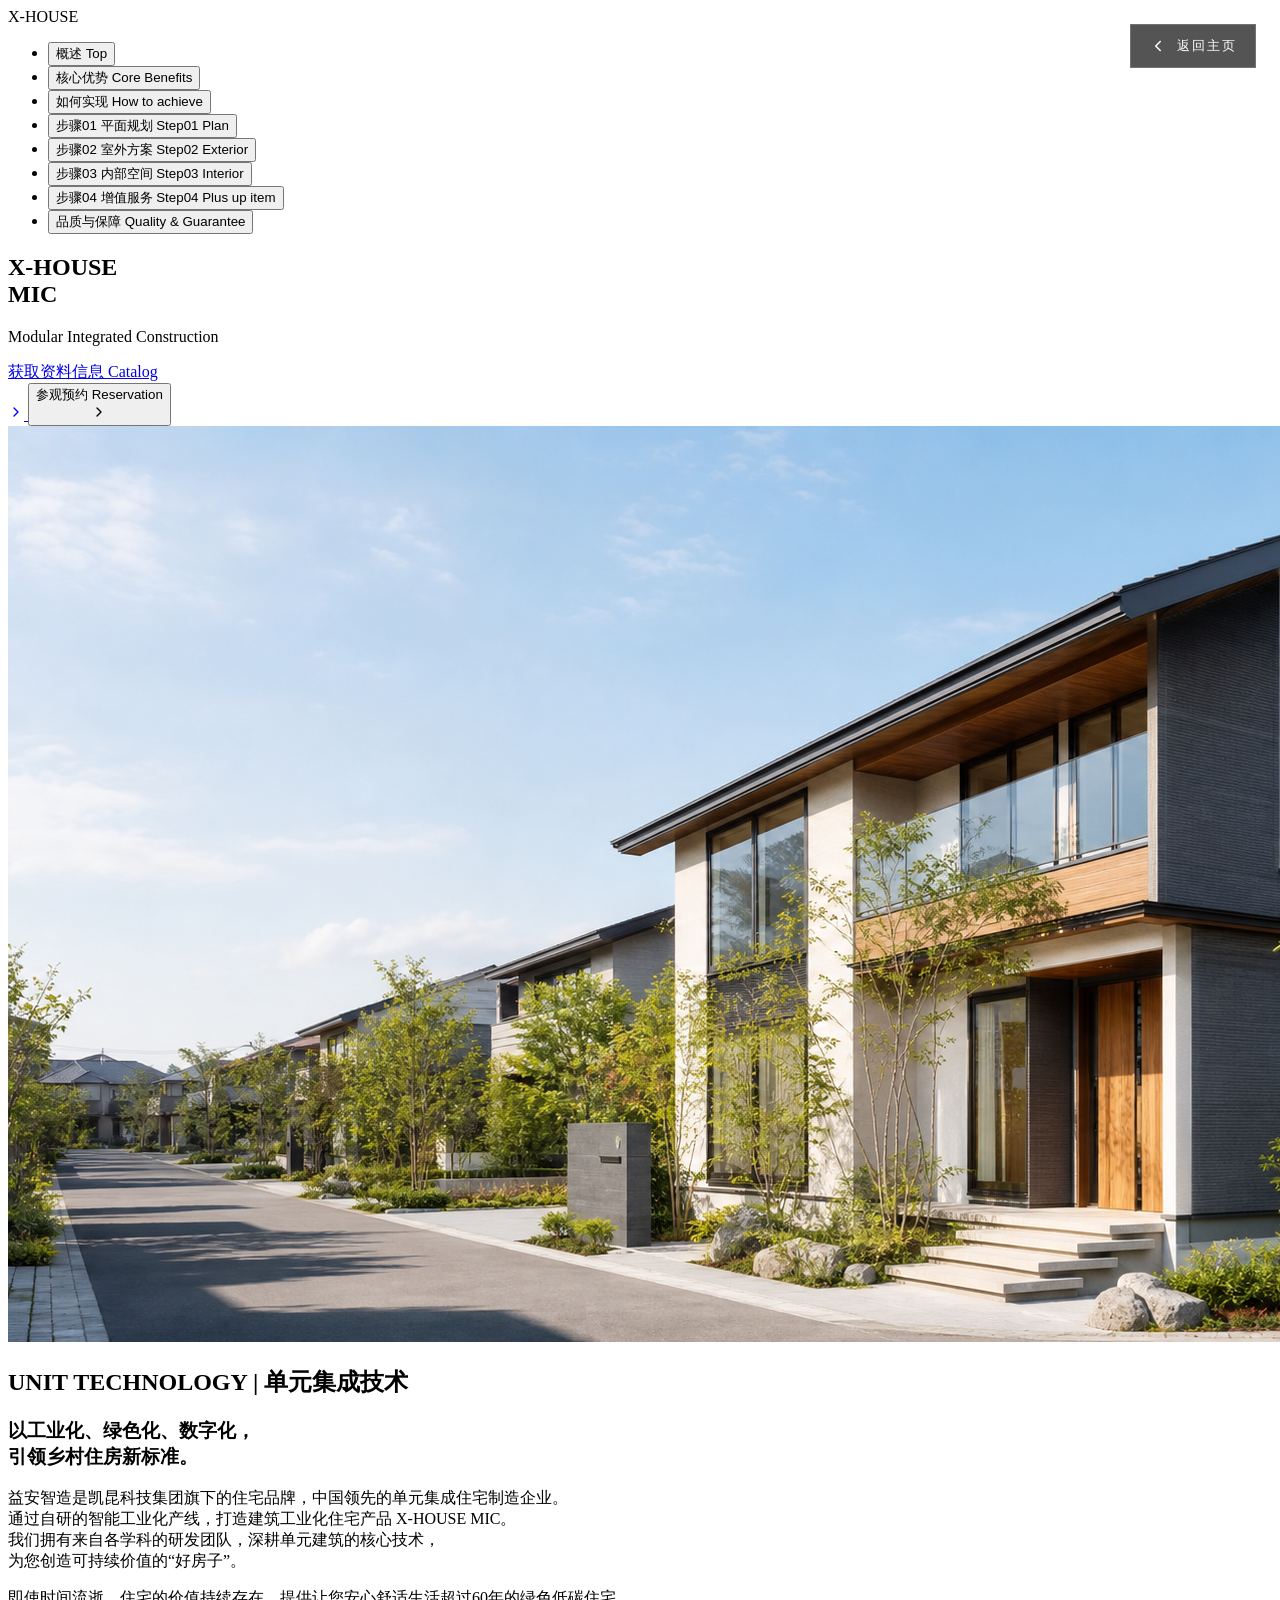
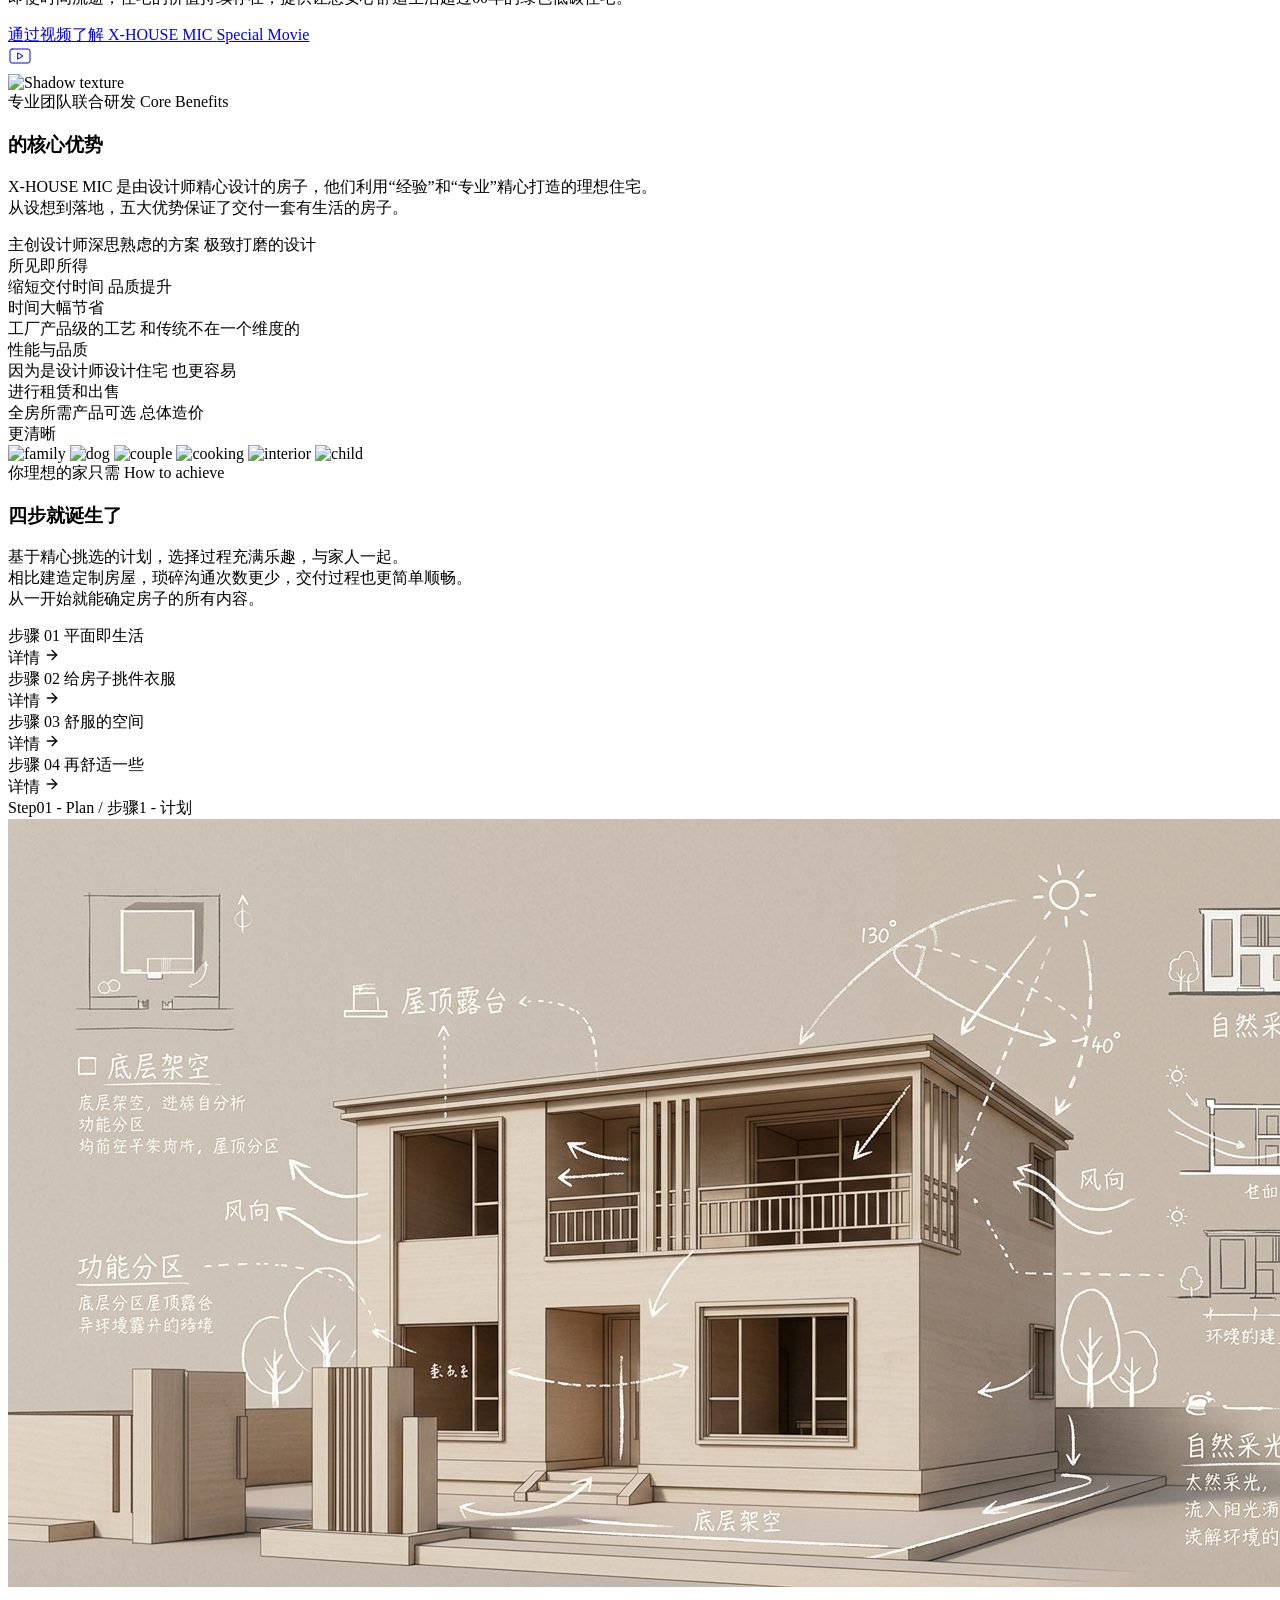
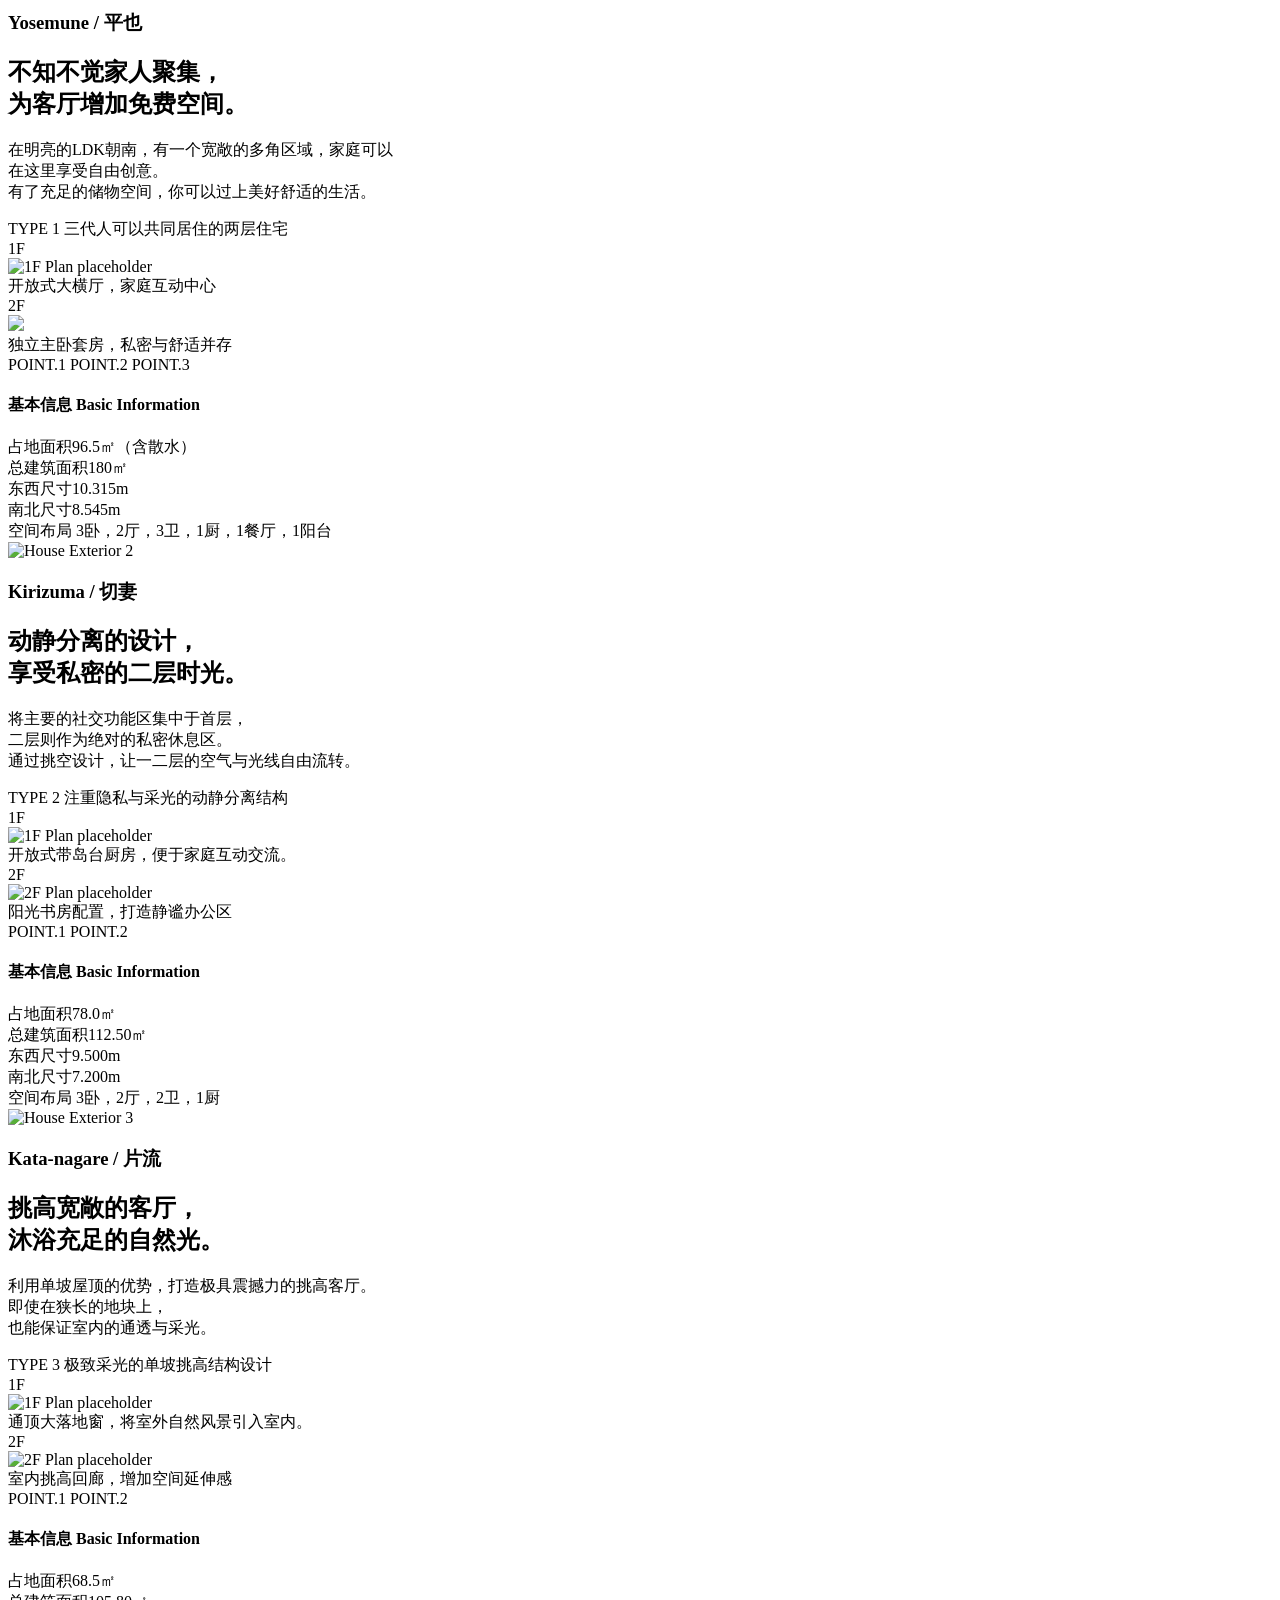
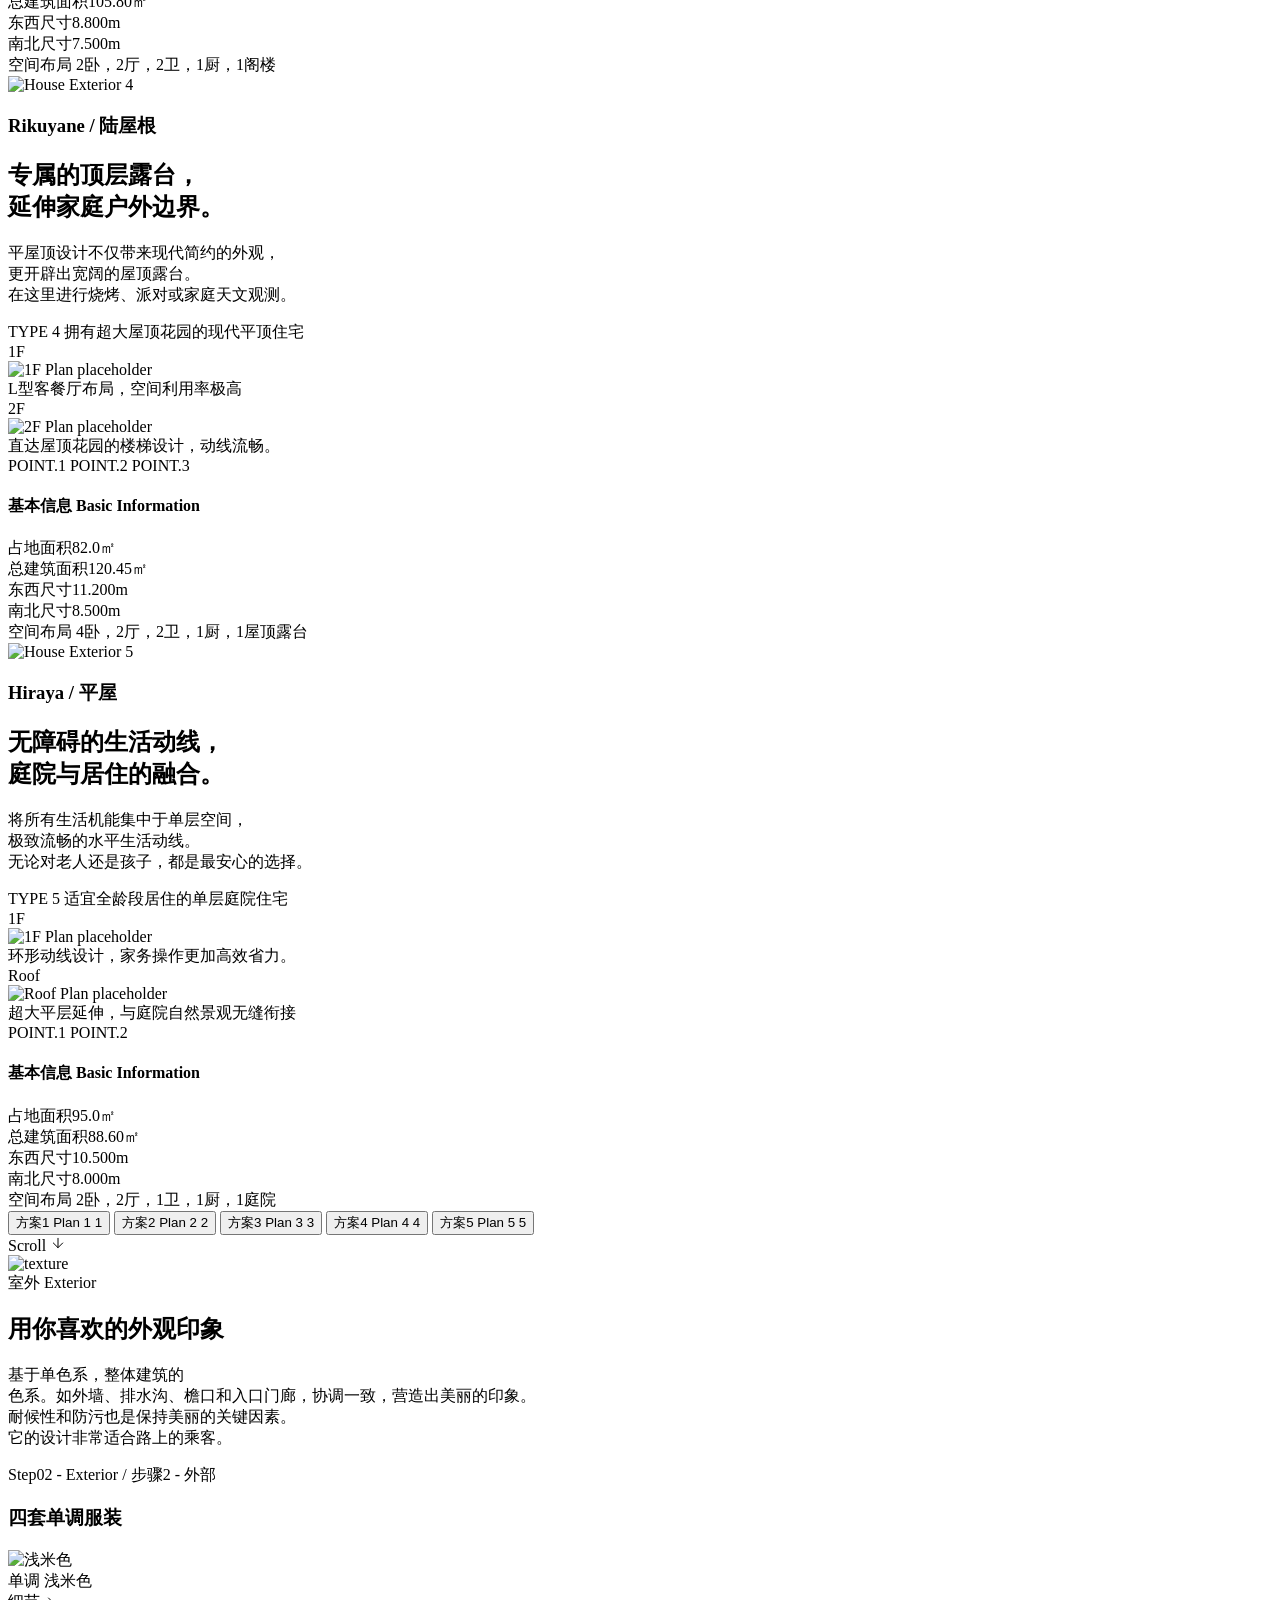
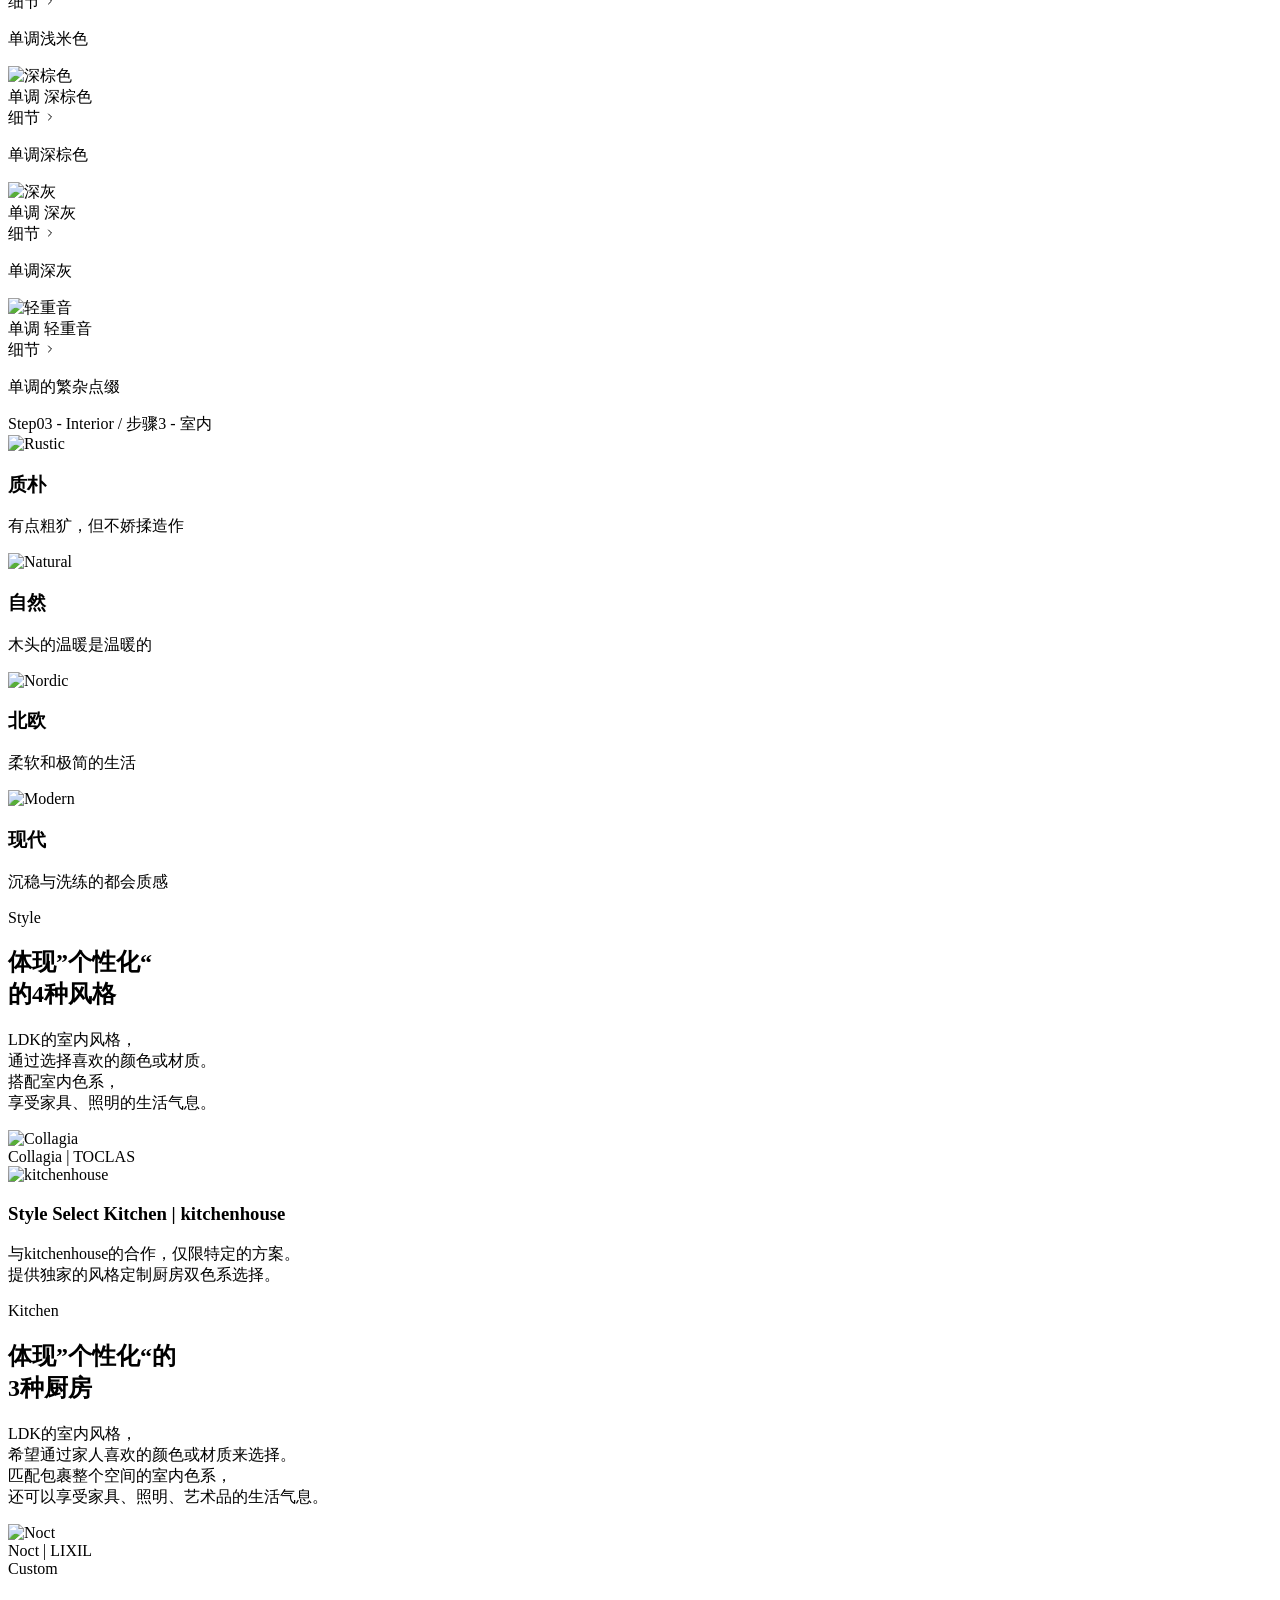
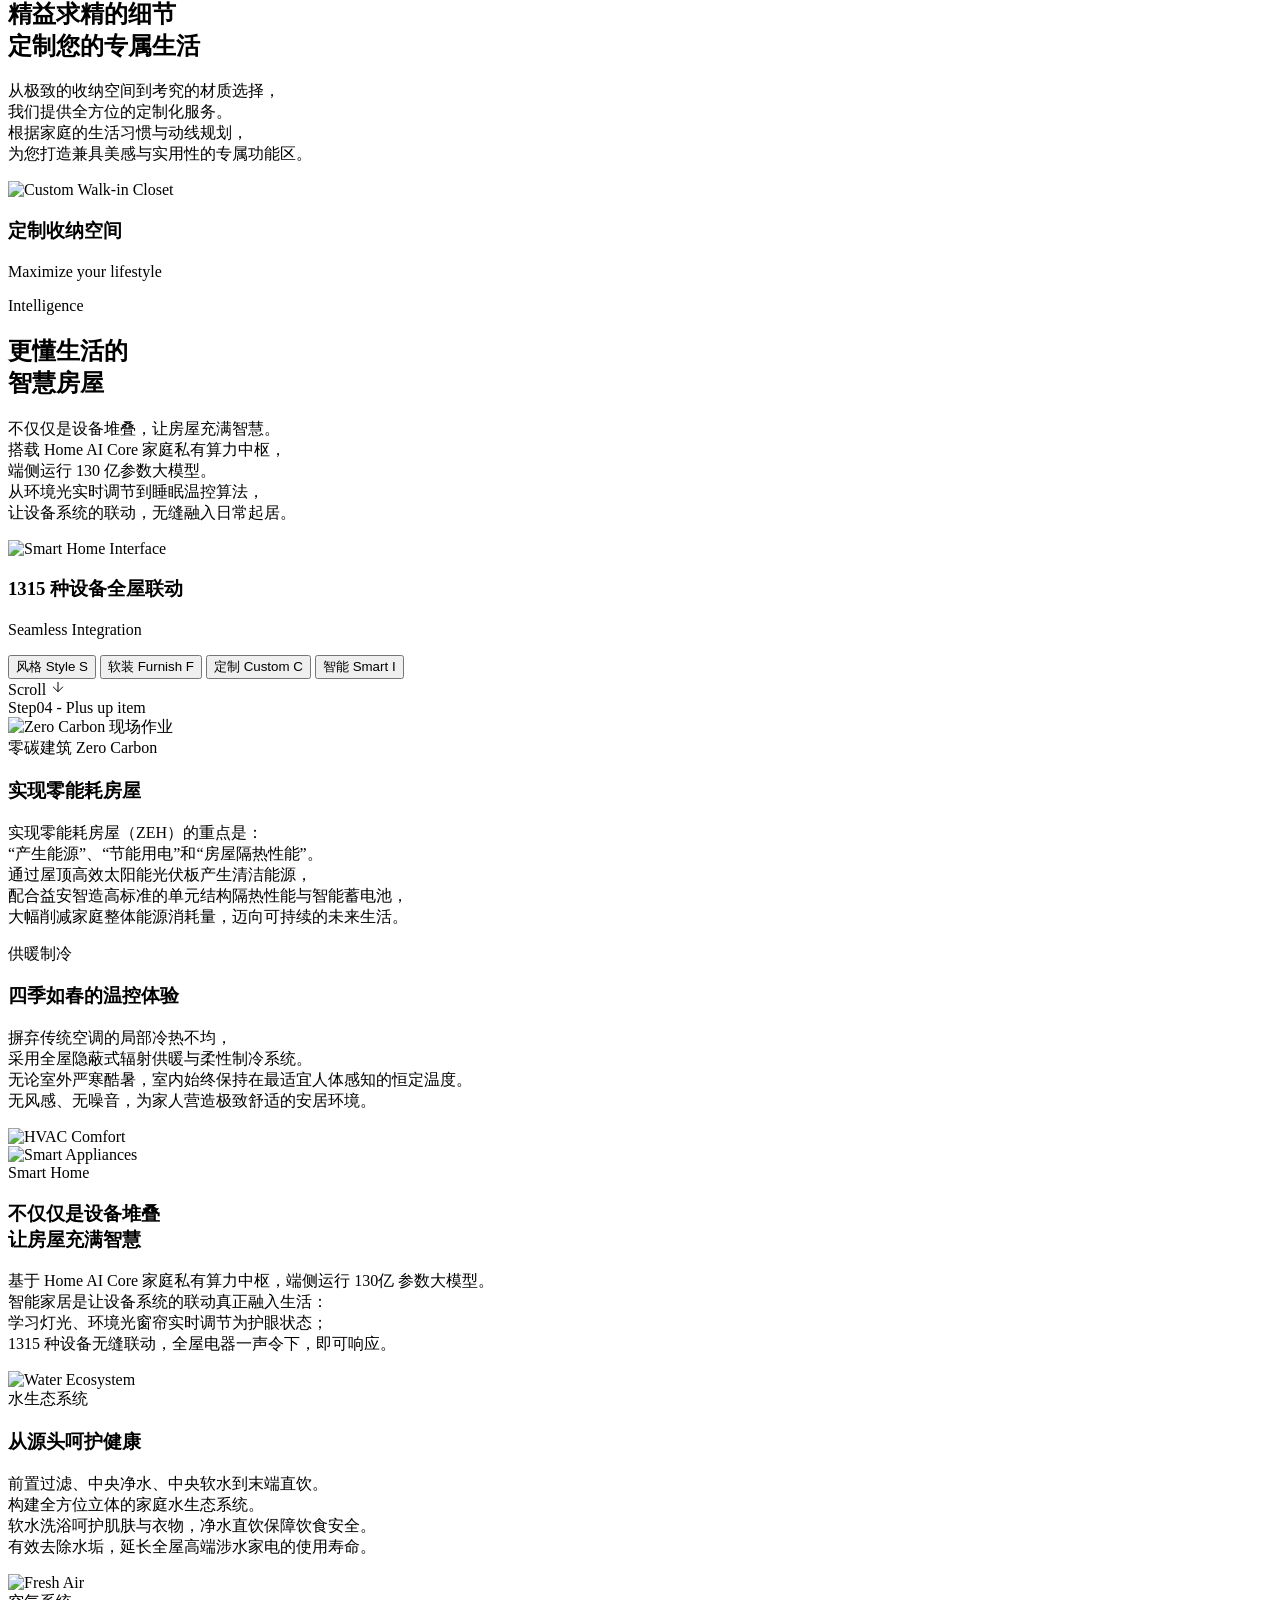
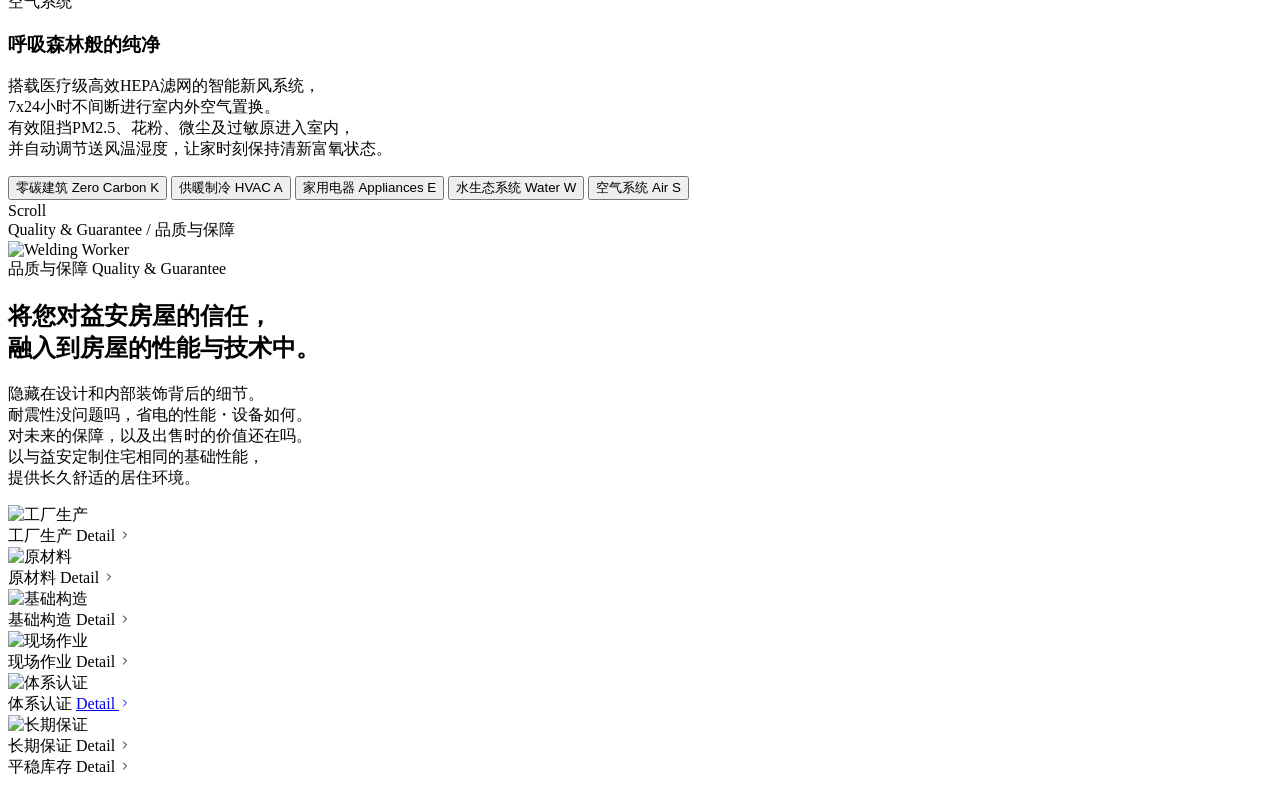
==== commit 86a2ad27: "Rename reservation label" ====
--- a/independent-house.html
+++ b/independent-house.html
@@ -365,7 +365,7 @@
                 inset: auto !important;
                 transform: none !important;
                 flex-direction: column !important;
-                overflow-y: auto !important;
+                overflow: visible !important;
                 padding-top: 72px !important;
                 padding-bottom: 150px !important;
             }
@@ -402,10 +402,91 @@
                 justify-content: flex-start !important;
             }
 
+            #section-plan .plan-sub-section>div:nth-child(2) {
+                height: auto !important;
+                overflow: visible !important;
+                justify-content: flex-start !important;
+                padding-bottom: 220px !important;
+            }
+
+            #section-plan .plan-sub-section>div:nth-child(2)>div {
+                width: 100% !important;
+                max-width: 100% !important;
+            }
+
+            #section-plan .plan-sub-section>div:nth-child(2)>div:nth-child(2) {
+                flex-direction: column !important;
+                gap: 24px !important;
+            }
+
+            #section-plan .plan-sub-section>div:nth-child(2)>div:nth-child(2)>div {
+                width: 100% !important;
+            }
+
+            #section-plan .plan-sub-section>div:nth-child(2)>div:nth-child(2) .absolute {
+                position: static !important;
+                width: 100% !important;
+                margin-top: 8px !important;
+                border-left-width: 2px !important;
+                transform: none !important;
+            }
+
             #section-plan .plan-sub-section img,
             #section-plus .plus-sub-section img {
                 max-width: 100% !important;
                 height: auto !important;
+            }
+
+            #section-plan .plan-sub-section>div:nth-child(2)>div:nth-child(2) img {
+                opacity: 1 !important;
+            }
+
+            #section-plan>div.absolute.right-0 {
+                position: fixed !important;
+                left: 16px !important;
+                right: 16px !important;
+                top: auto !important;
+                bottom: 106px !important;
+                z-index: 85 !important;
+                display: flex !important;
+                flex-direction: row !important;
+                align-items: stretch !important;
+                gap: 8px !important;
+                overflow-x: auto !important;
+                padding: 8px !important;
+                border: 1px solid rgba(255, 255, 255, 0.12);
+                background: rgba(10, 10, 12, 0.82);
+                backdrop-filter: blur(16px);
+                transform: none !important;
+            }
+
+            #section-plan .plan-nav-btn {
+                flex: 0 0 auto !important;
+                width: auto !important;
+                height: auto !important;
+                justify-content: center !important;
+            }
+
+            #section-plan .plan-nav-btn .nav-pill {
+                position: static !important;
+                right: auto !important;
+                opacity: 1 !important;
+                transform: none !important;
+                pointer-events: auto !important;
+                border-radius: 0 !important;
+                padding: 10px 14px !important;
+                background: rgba(255, 255, 255, 0.08) !important;
+                color: rgba(255, 255, 255, 0.72) !important;
+                white-space: nowrap !important;
+            }
+
+            #section-plan .plan-nav-btn.is-active .nav-pill {
+                background: #fff !important;
+                color: #111 !important;
+            }
+
+            #section-plan .plan-nav-btn .nav-letter {
+                display: none !important;
             }
 
             #section-interior .grid {
@@ -600,7 +681,7 @@
             class="bg-[#2a2a30]/90 backdrop-blur-md hover:bg-[#3a3a40] transition-colors border border-white/10 px-6 py-4 rounded flex items-center gap-4 group">
             <div class="w-1.5 h-1.5 rounded-full bg-white/50 group-hover:bg-white"></div>
             <div class="flex flex-row items-baseline gap-2 leading-tight text-sm">
-                <span class="font-medium tracking-wider">来场预约</span>
+                <span class="font-medium tracking-wider">参观预约</span>
                 <span class="font-serif italic text-xs text-gray-400">Reservation</span>
             </div>
             <!-- ChevronRight SVG -->
@@ -1233,7 +1314,7 @@
             <div
                 class="absolute right-0 top-1/2 -translate-y-1/2 flex flex-col gap-12 font-serif italic text-xl pr-8 items-end z-40 text-gray-400">
                 <!-- 方案 1 -->
-                <button class="plan-nav-btn cursor-pointer relative flex items-center justify-end h-10 w-32 group"
+                <button class="plan-nav-btn is-active cursor-pointer relative flex items-center justify-end h-10 w-32 group"
                     data-index="0">
                     <span
                         class="nav-pill absolute right-[-2rem] bg-[#2a2a30] text-white px-6 py-2 rounded-l-full shadow-lg text-sm not-italic flex items-center border border-white/10 transition-all duration-500 opacity-100 translate-x-0">方案1
@@ -2194,6 +2275,7 @@
                 planNavBtns.forEach((btn, idx) => {
                     const pill = btn.querySelector('.nav-pill');
                     const letter = btn.querySelector('.nav-letter');
+                    btn.classList.toggle('is-active', idx === targetIndex);
                     if (idx === targetIndex) {
                         pill.classList.remove('opacity-0', 'translate-x-8', 'pointer-events-none');
                         pill.classList.add('opacity-100', 'translate-x-0');
@@ -2224,6 +2306,7 @@
 
             // 监听“平面规划”页面的滚轮事件触发滑动
             planSection.addEventListener('wheel', (e) => {
+                if (window.matchMedia('(max-width: 768px)').matches) return;
                 if (isPlanScrolling) return;
 
                 if (e.deltaY > 30) {
@@ -2312,4 +2395,4 @@
     </script>
 </body>
 
-</html>+</html>
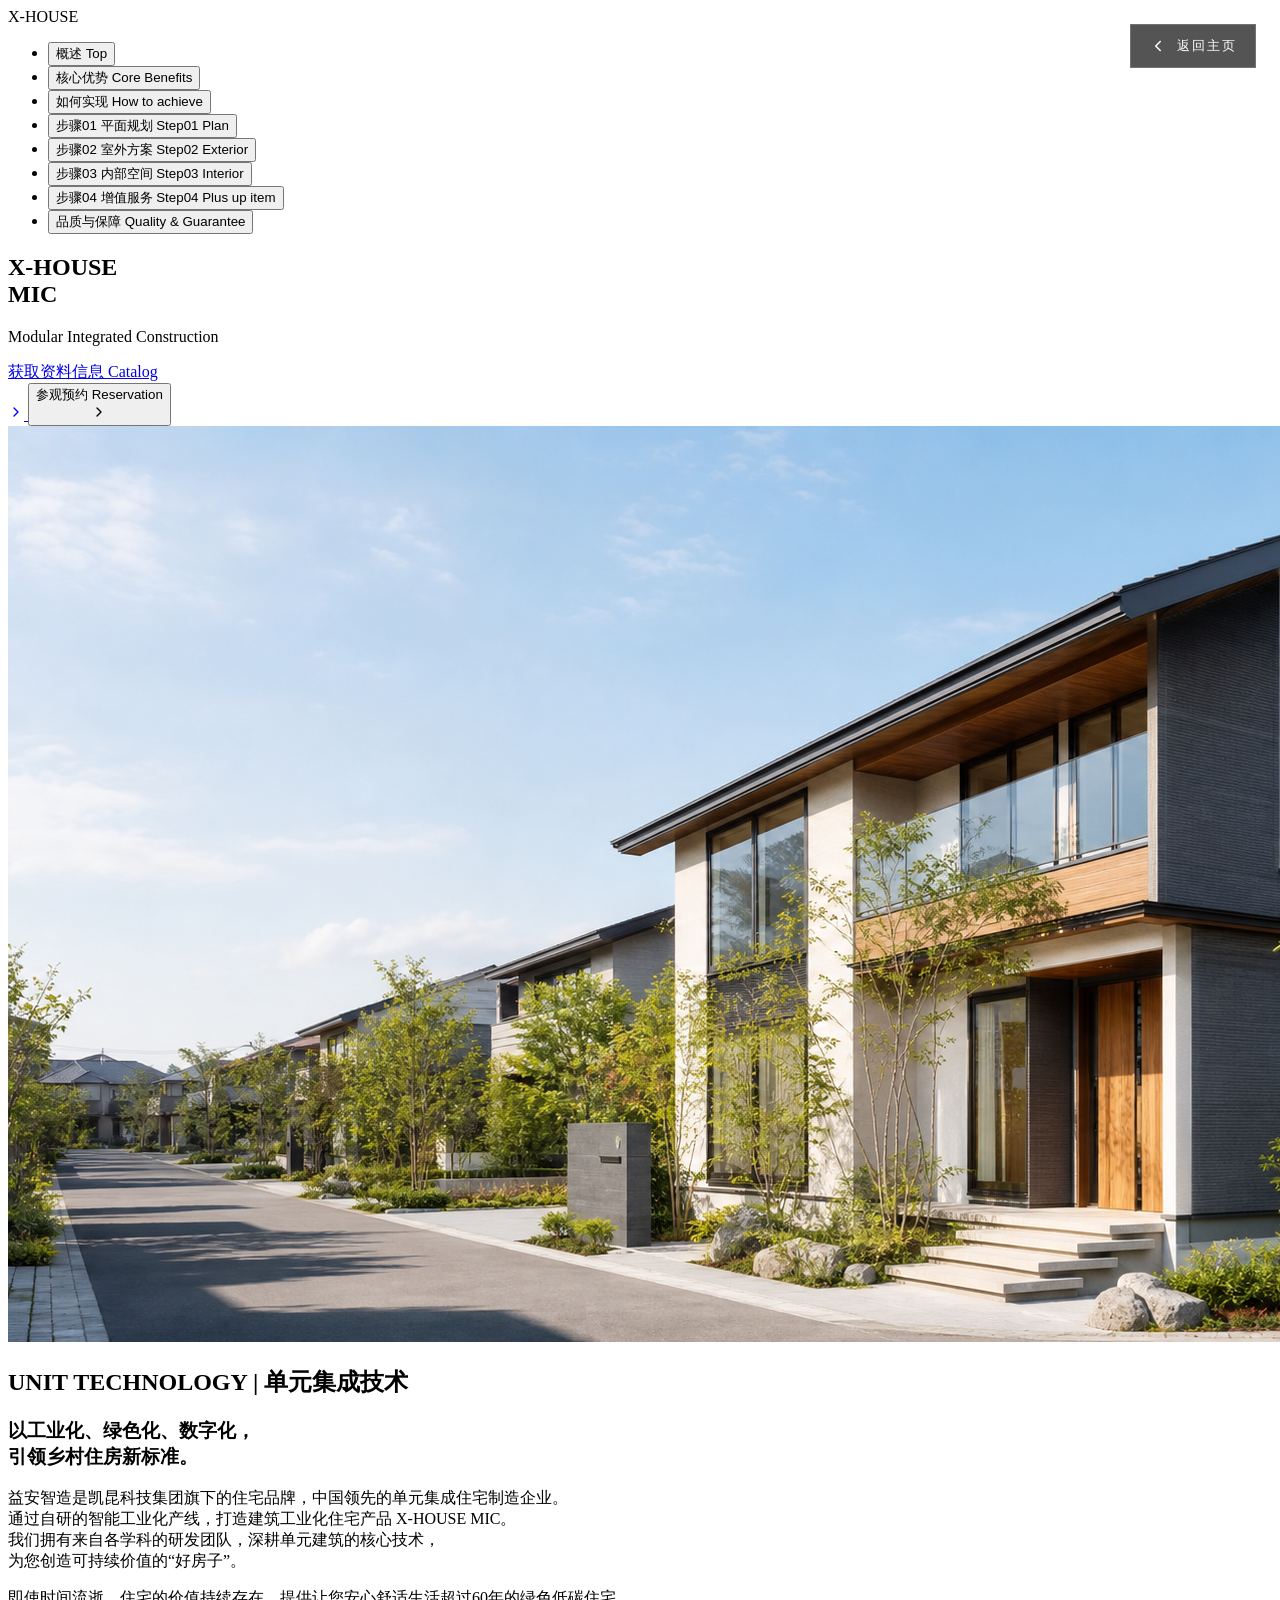
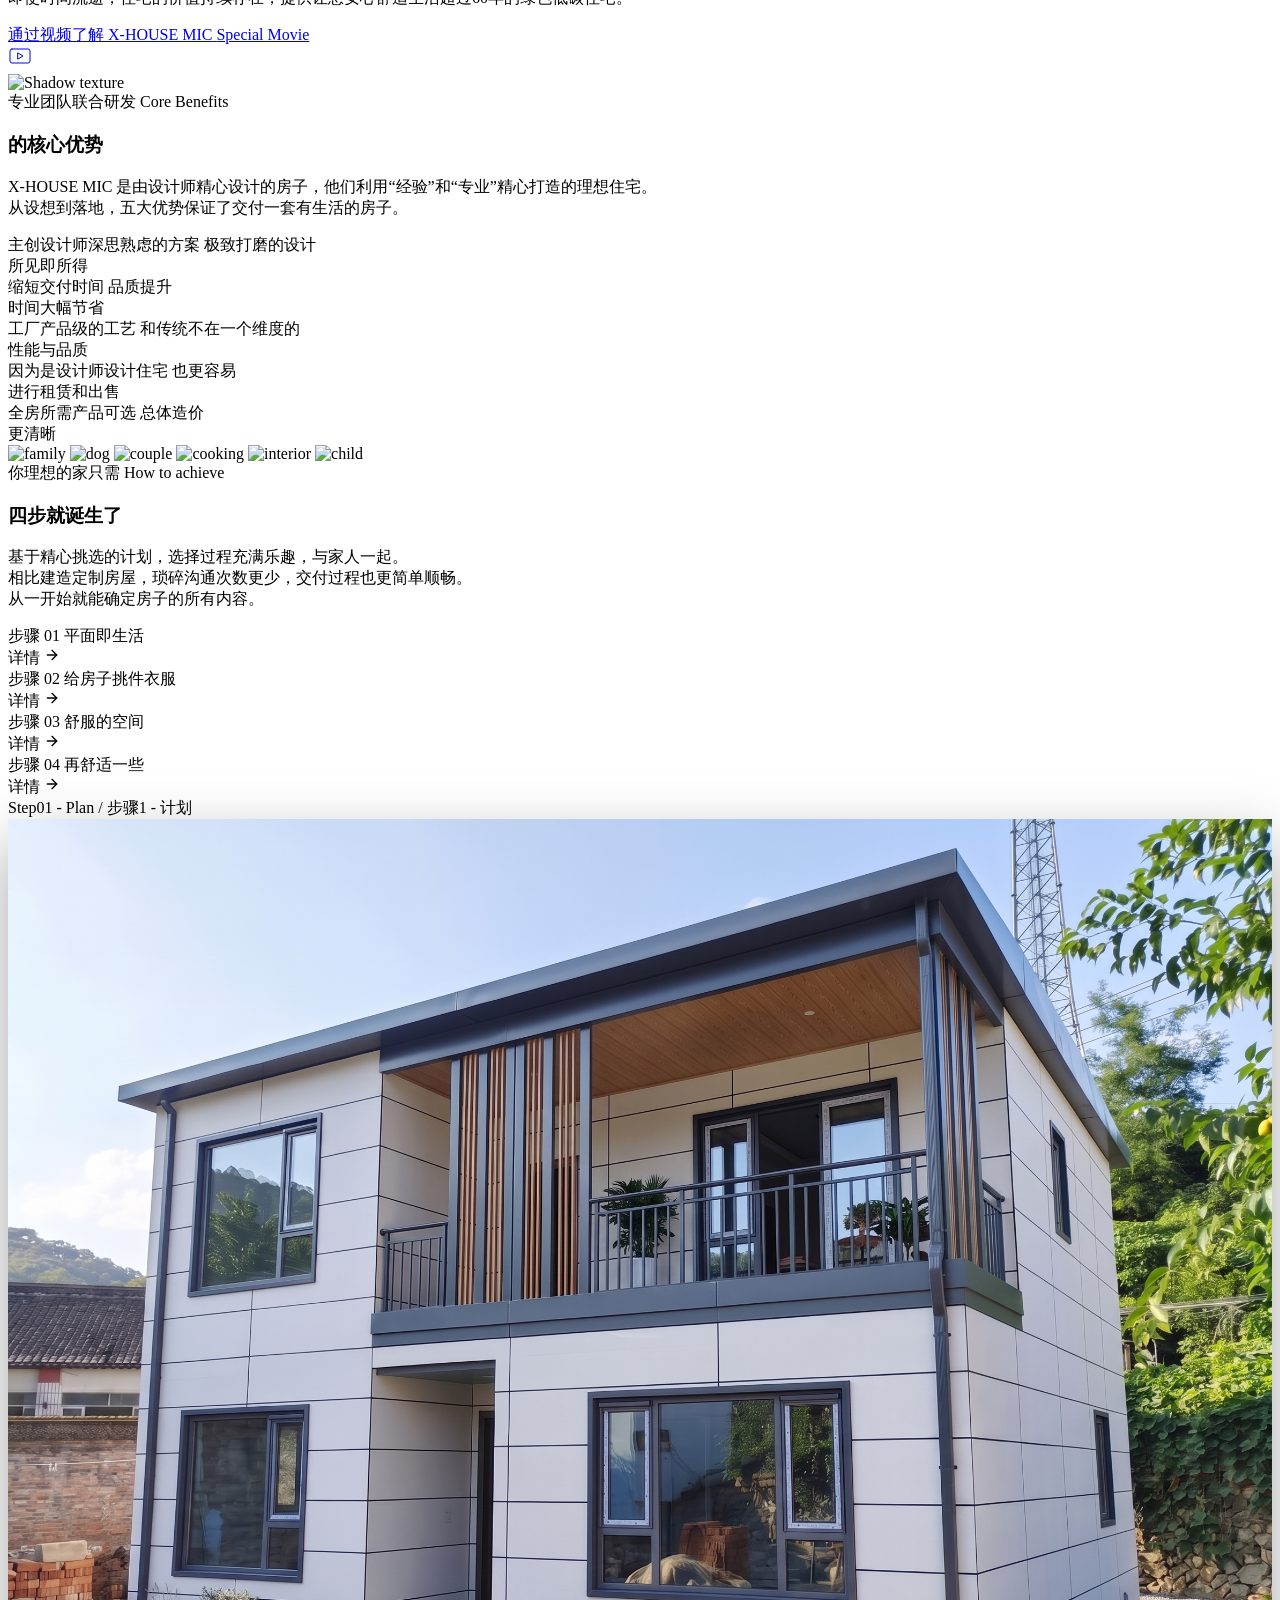
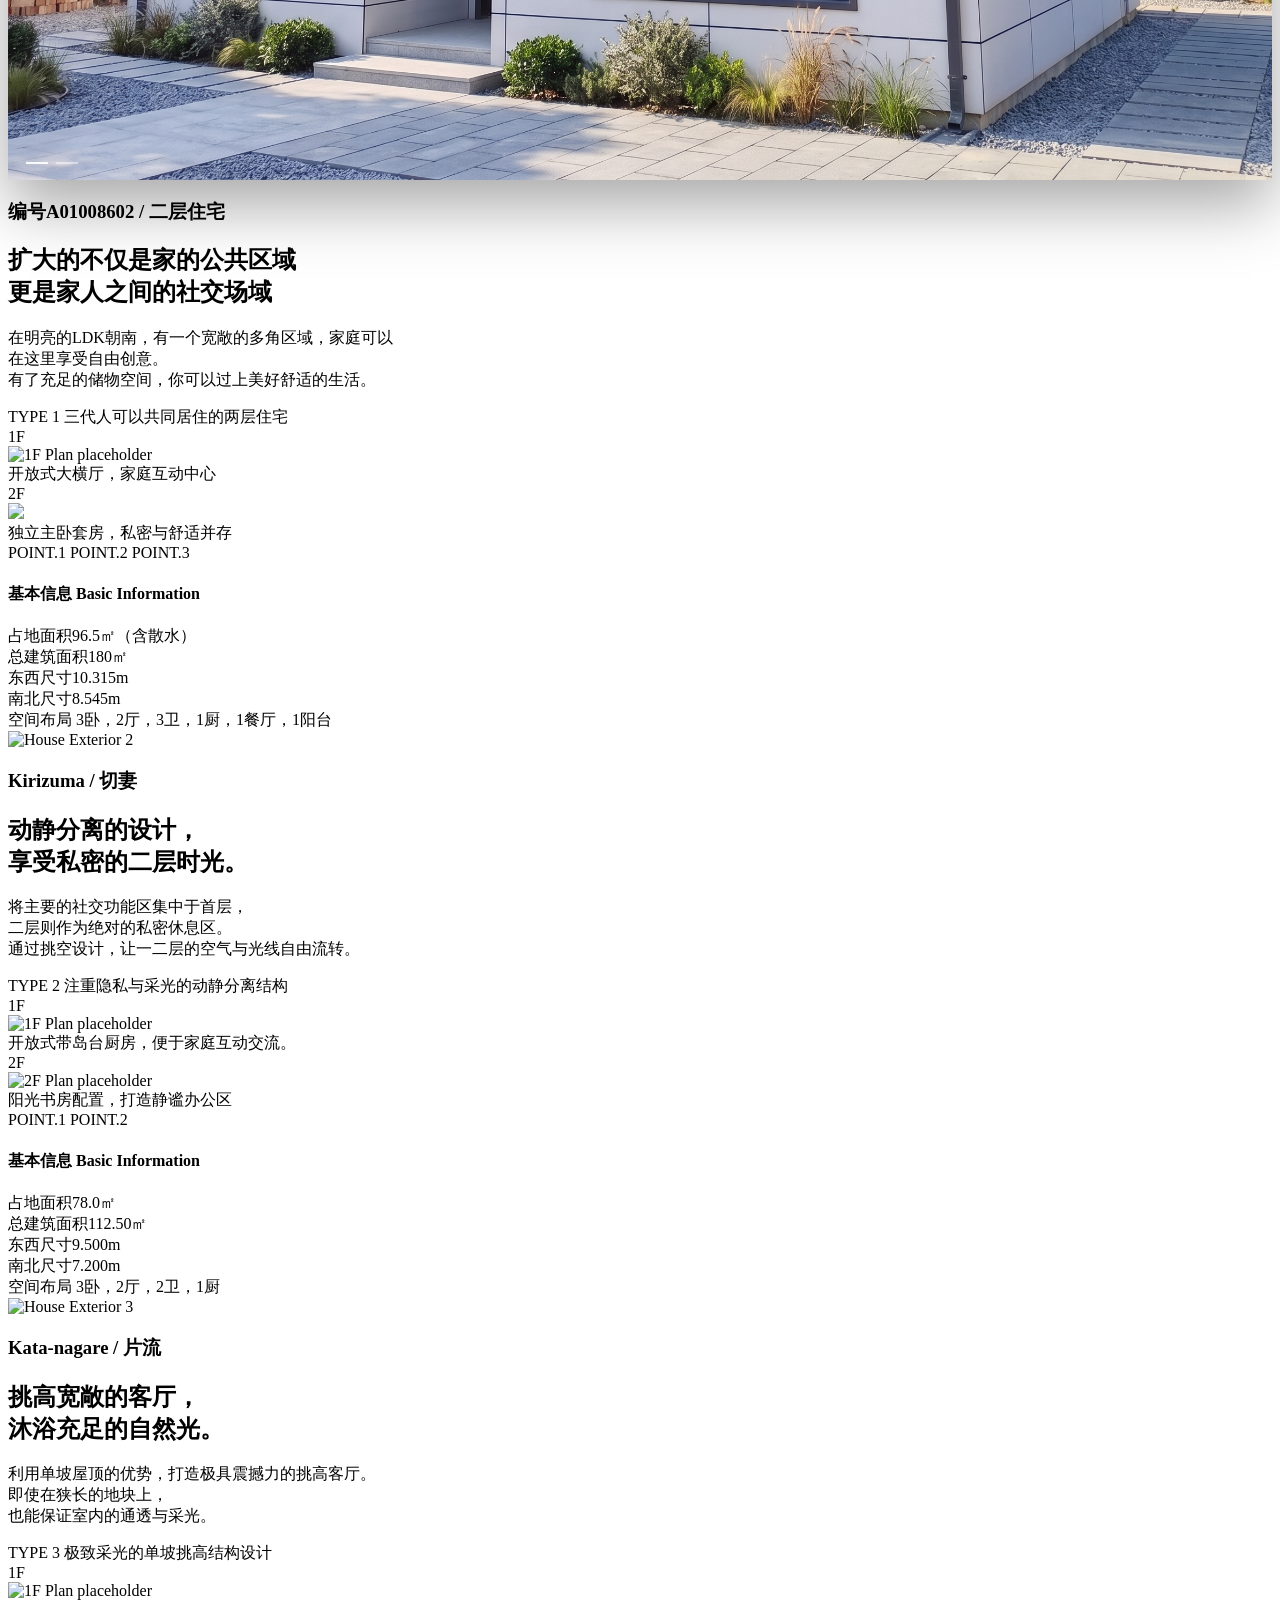
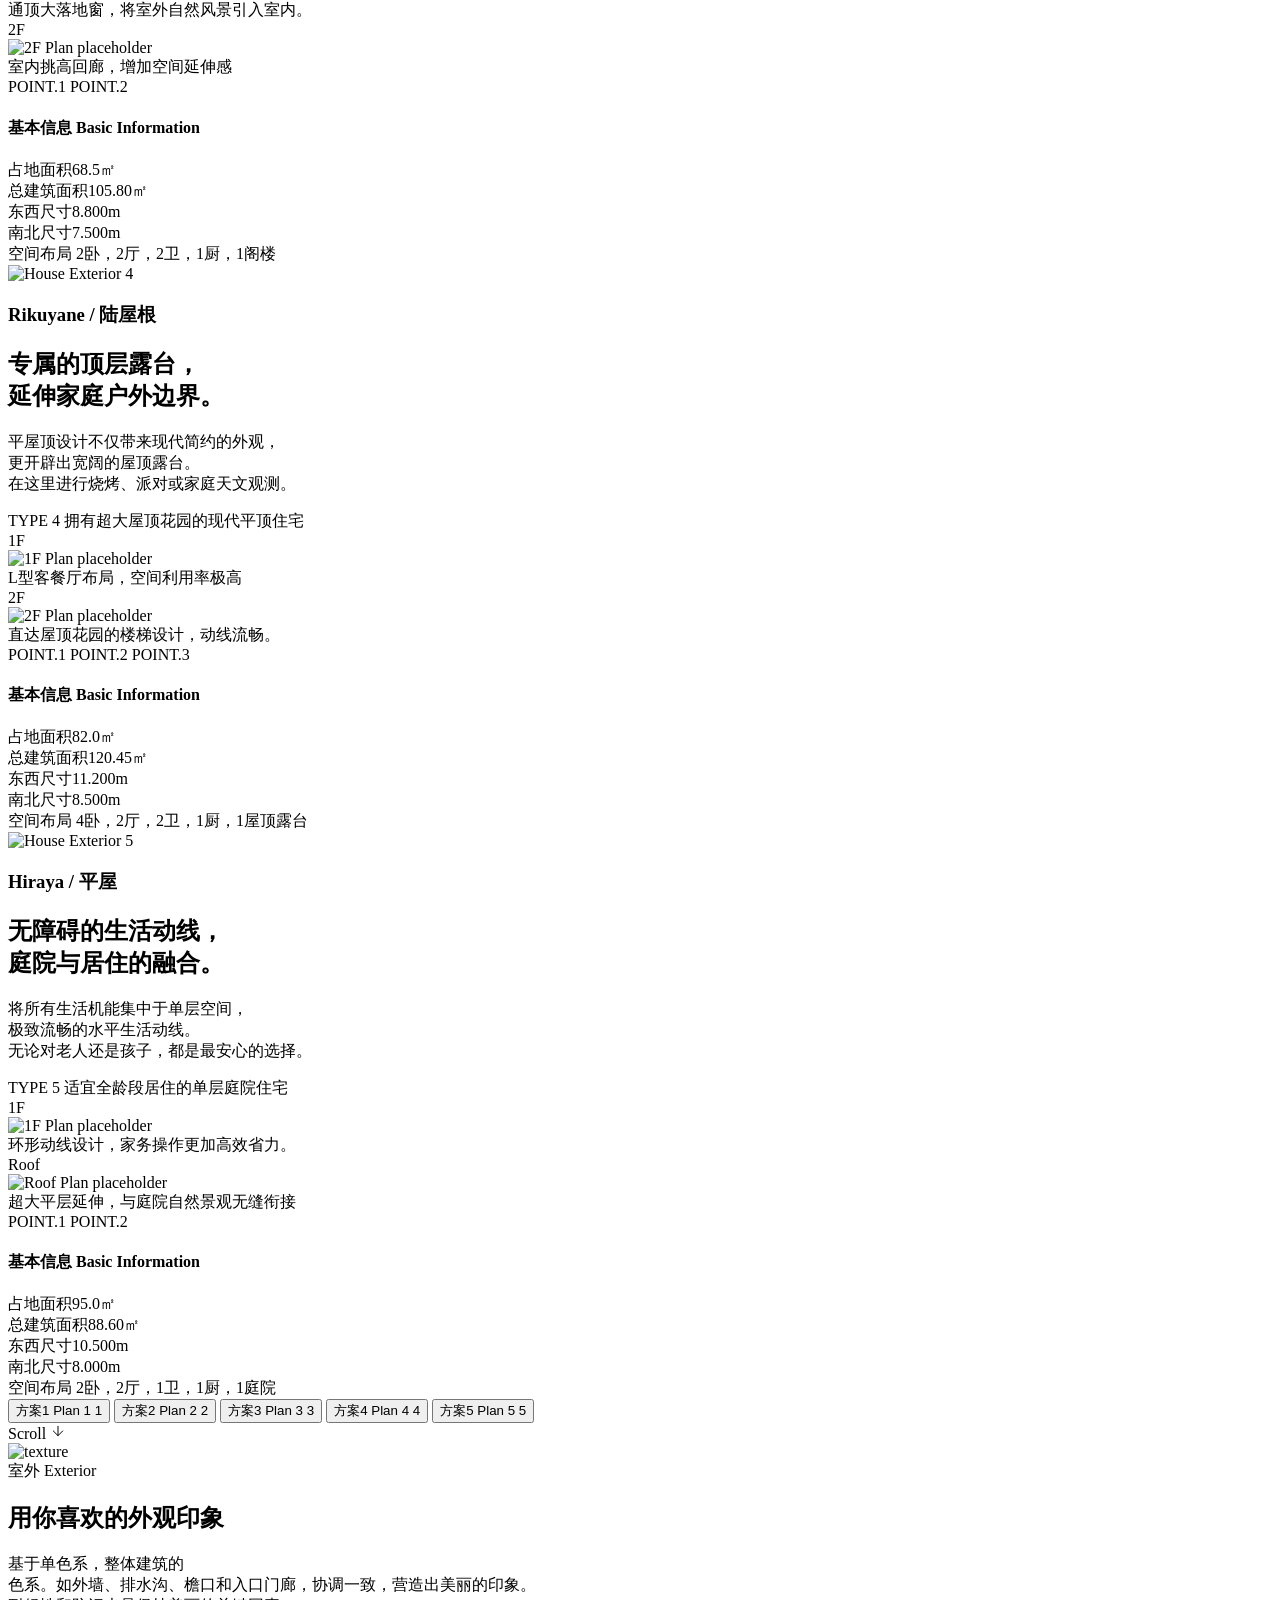
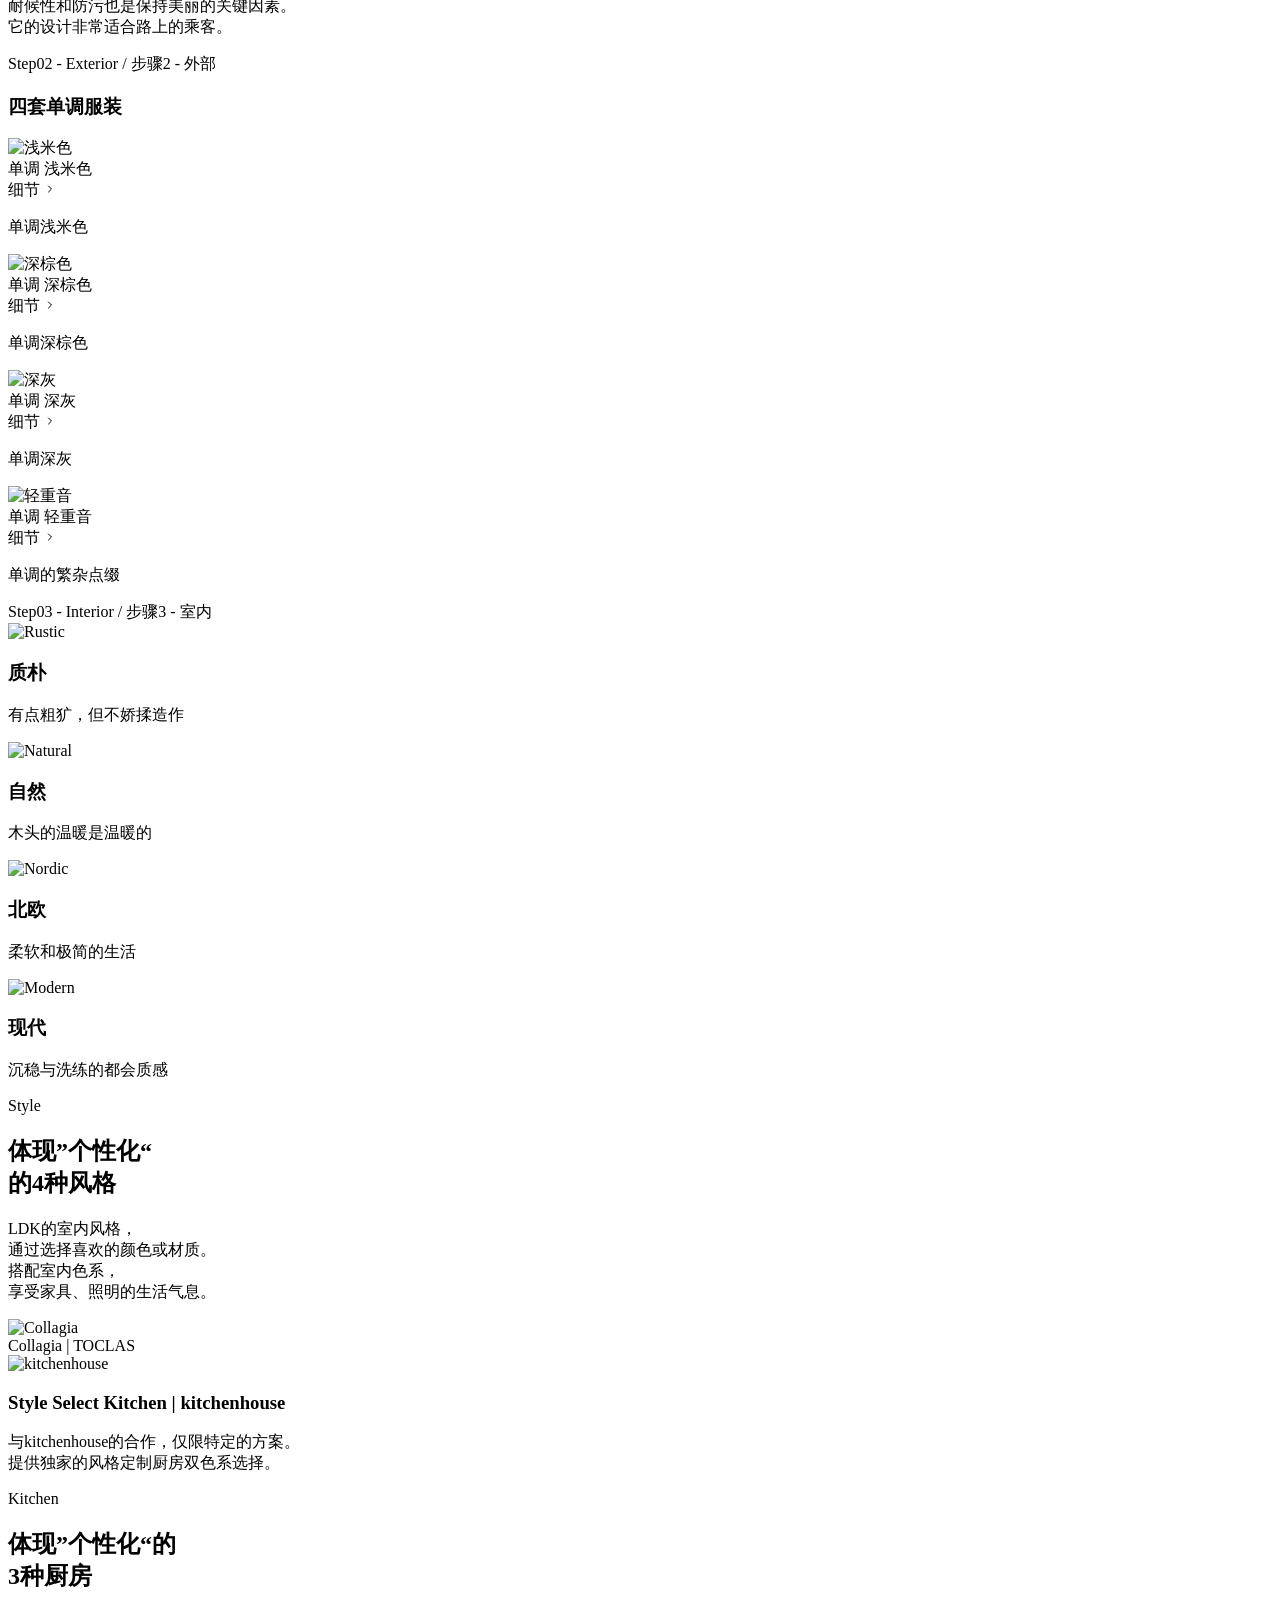
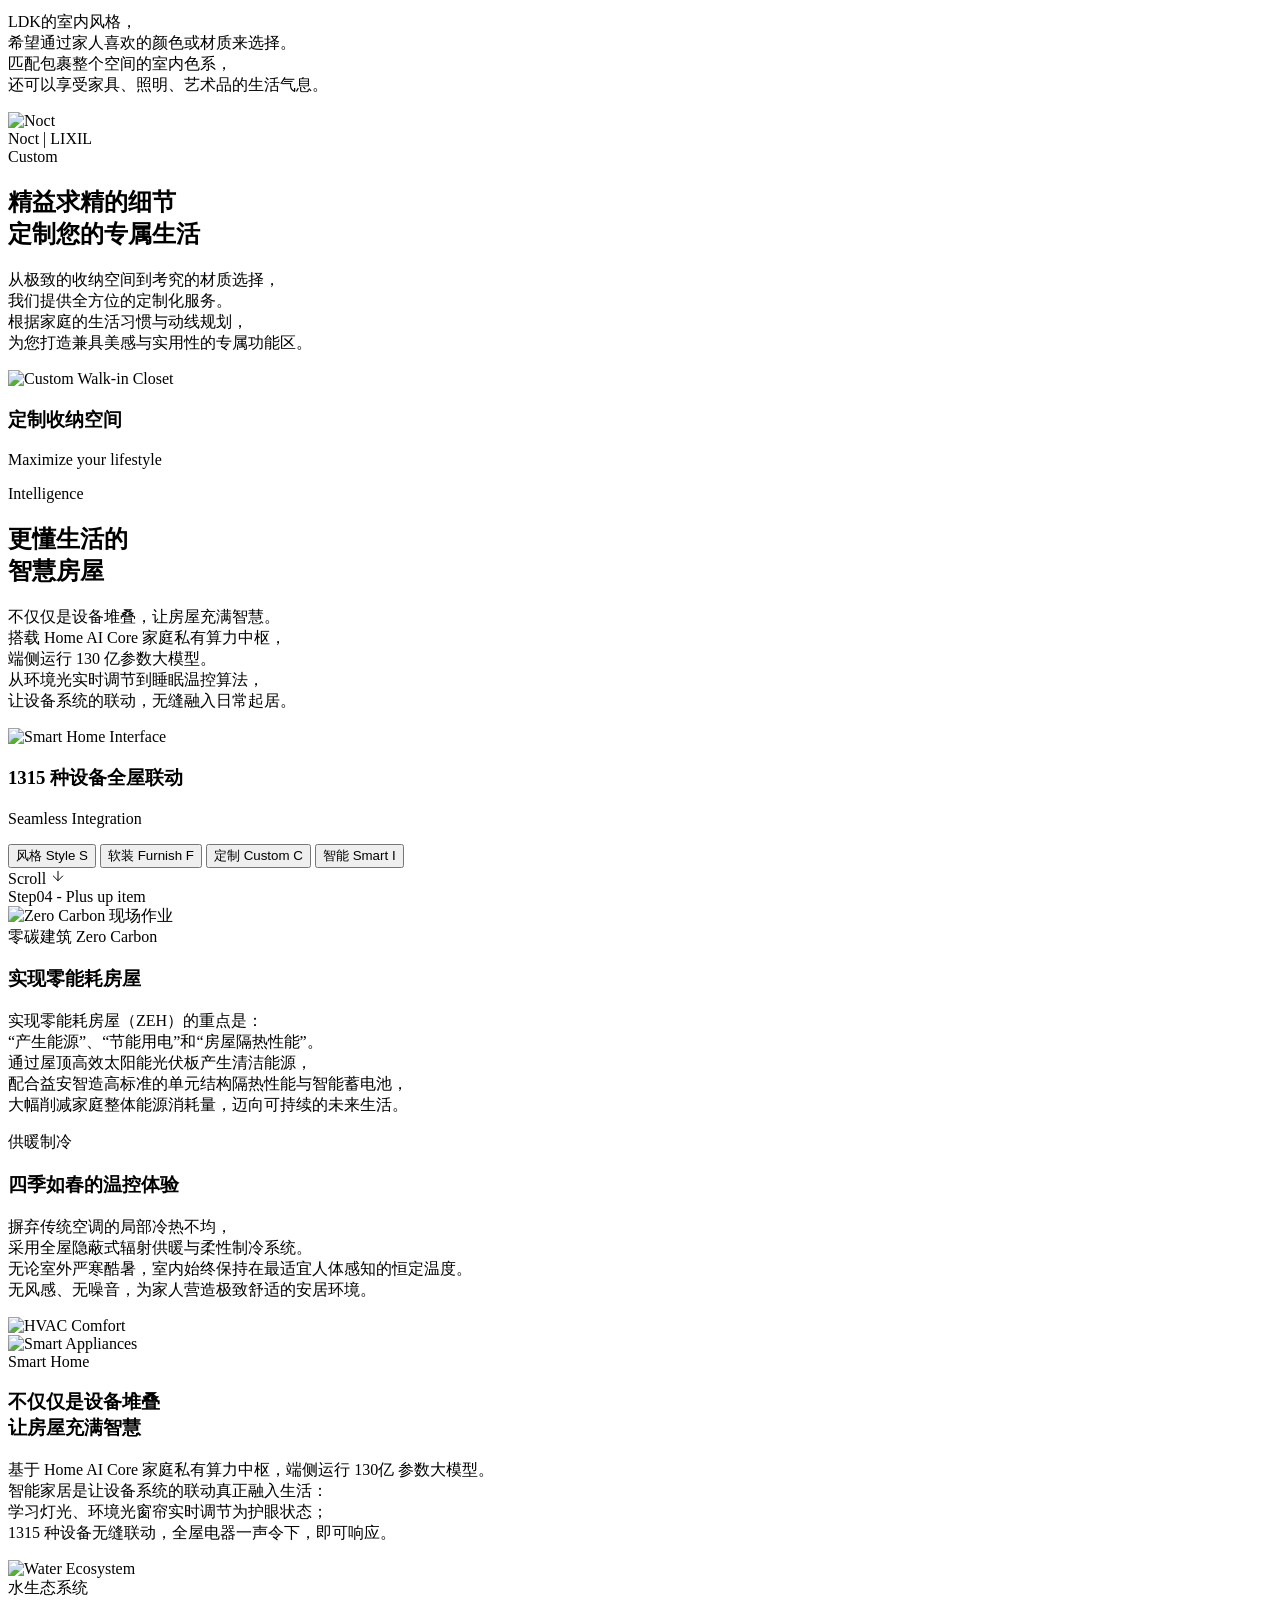
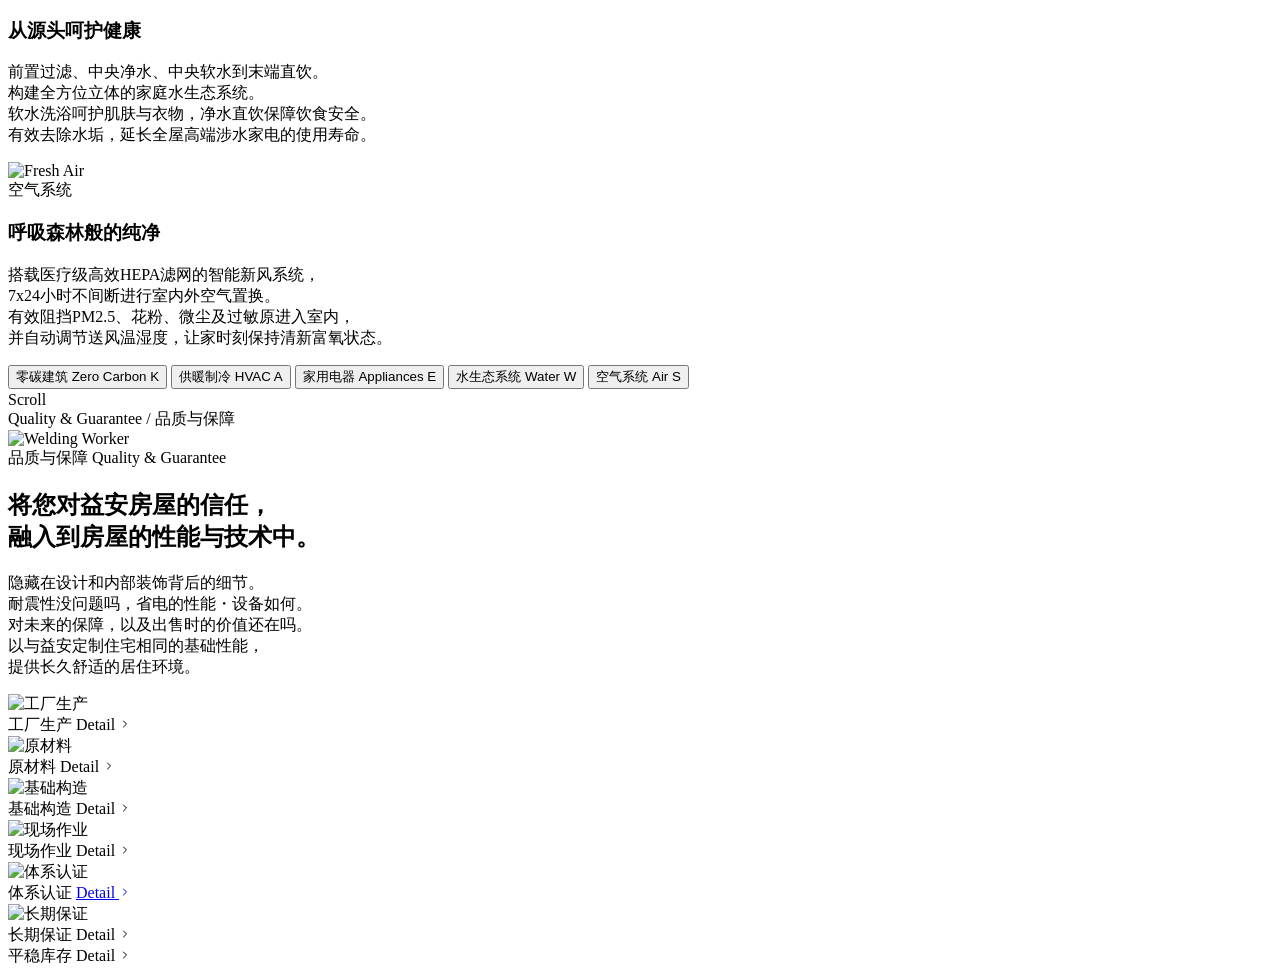
==== commit a4f12f55: "Update plan A01008602 and portal copy" ====
--- a/independent-house.html
+++ b/independent-house.html
@@ -55,6 +55,62 @@
         .mobile-catalog-toggle,
         .mobile-catalog-drawer {
             display: none;
+        }
+
+        .plan-image-carousel {
+            position: relative;
+            overflow: hidden;
+            background: #111;
+            box-shadow: 0 25px 60px rgba(0, 0, 0, 0.35);
+        }
+
+        .plan-image-carousel-track {
+            display: flex;
+            width: 200%;
+            animation: planImageSlide 8s ease-in-out infinite;
+        }
+
+        .plan-image-carousel img {
+            width: 50%;
+            height: auto;
+            flex: 0 0 50%;
+            object-fit: cover;
+        }
+
+        .plan-image-carousel-dots {
+            position: absolute;
+            left: 18px;
+            bottom: 16px;
+            display: flex;
+            gap: 8px;
+            z-index: 2;
+        }
+
+        .plan-image-carousel-dots span {
+            width: 22px;
+            height: 2px;
+            background: rgba(255, 255, 255, 0.45);
+        }
+
+        .plan-image-carousel-dots span:first-child {
+            background: rgba(255, 255, 255, 0.9);
+        }
+
+        @keyframes planImageSlide {
+
+            0%,
+            42% {
+                transform: translateX(0);
+            }
+
+            50%,
+            92% {
+                transform: translateX(-50%);
+            }
+
+            100% {
+                transform: translateX(0);
+            }
         }
 
         @media (max-width: 768px) {
@@ -908,11 +964,20 @@
                 class="plan-sub-section absolute inset-0 flex transition-all duration-1000 ease-in-out opacity-100 translate-x-0 z-10">
                 <div class="w-[40%] bg-[#1a1a1c] relative p-16 flex flex-col justify-end">
                     <div class="absolute top-1/4 left-0 w-full px-8">
-                        <img src="assets/4-1-1.png" alt="House Exterior 1" class="w-full h-auto shadow-2xl" />
+                        <div class="plan-image-carousel">
+                            <div class="plan-image-carousel-track">
+                                <img src="assets/plan-a01008602-01.png" alt="A01008602 二层住宅外观方案 1" />
+                                <img src="assets/plan-a01008602-02.png" alt="A01008602 二层住宅外观方案 2" />
+                            </div>
+                            <div class="plan-image-carousel-dots" aria-hidden="true">
+                                <span></span>
+                                <span></span>
+                            </div>
+                        </div>
                     </div>
                     <div class="z-20 relative">
-                        <h3 class="text-xl font-serif italic text-gray-400 mb-2">Yosemune / 平也</h3>
-                        <h2 class="text-3xl font-light tracking-widest leading-snug mb-6">不知不觉家人聚集，<br />为客厅增加免费空间。</h2>
+                        <h3 class="text-xl font-serif italic text-gray-400 mb-2">编号A01008602 / 二层住宅</h3>
+                        <h2 class="text-3xl font-light tracking-widest leading-snug mb-6">扩大的不仅是家的公共区域<br />更是家人之间的社交场域</h2>
                         <p class="text-sm text-gray-400 leading-loose">
                             在明亮的LDK朝南，有一个宽敞的多角区域，家庭可以<br />在这里享受自由创意。<br />
                             有了充足的储物空间，你可以过上美好舒适的生活。
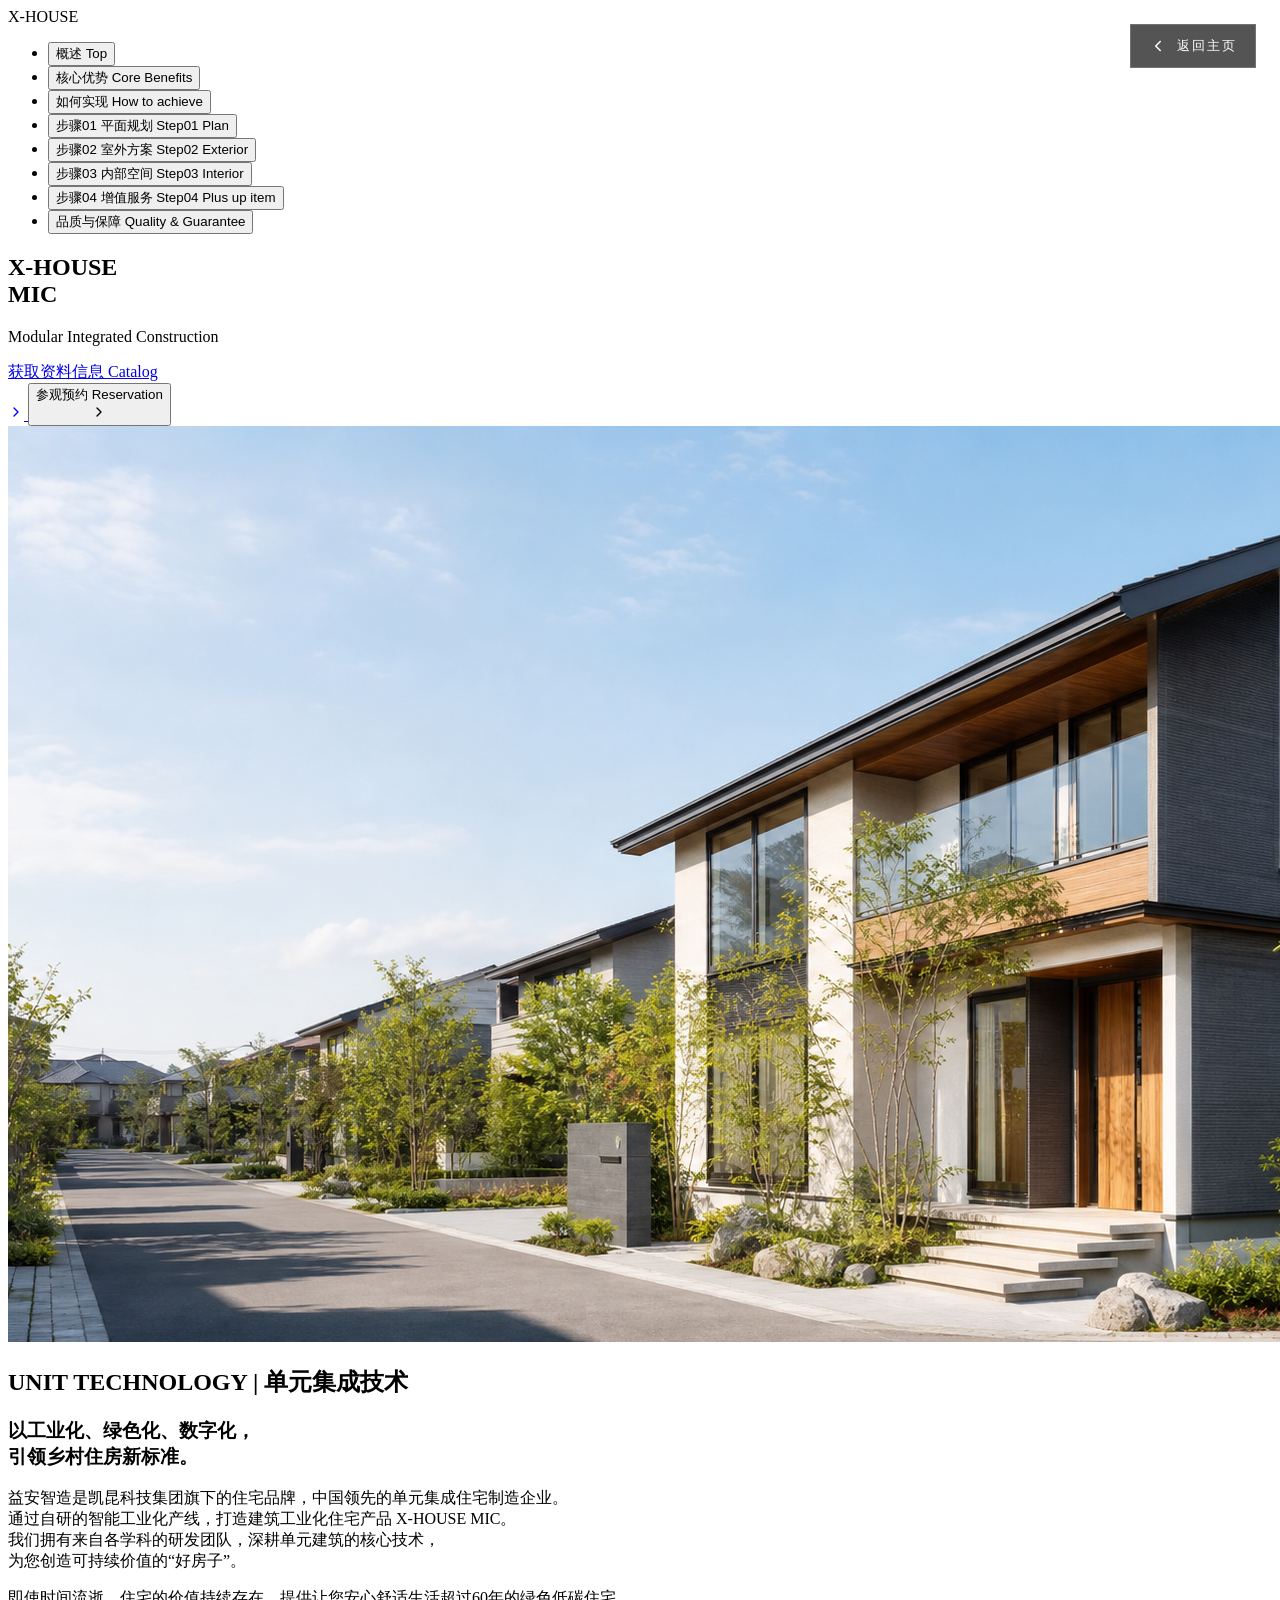
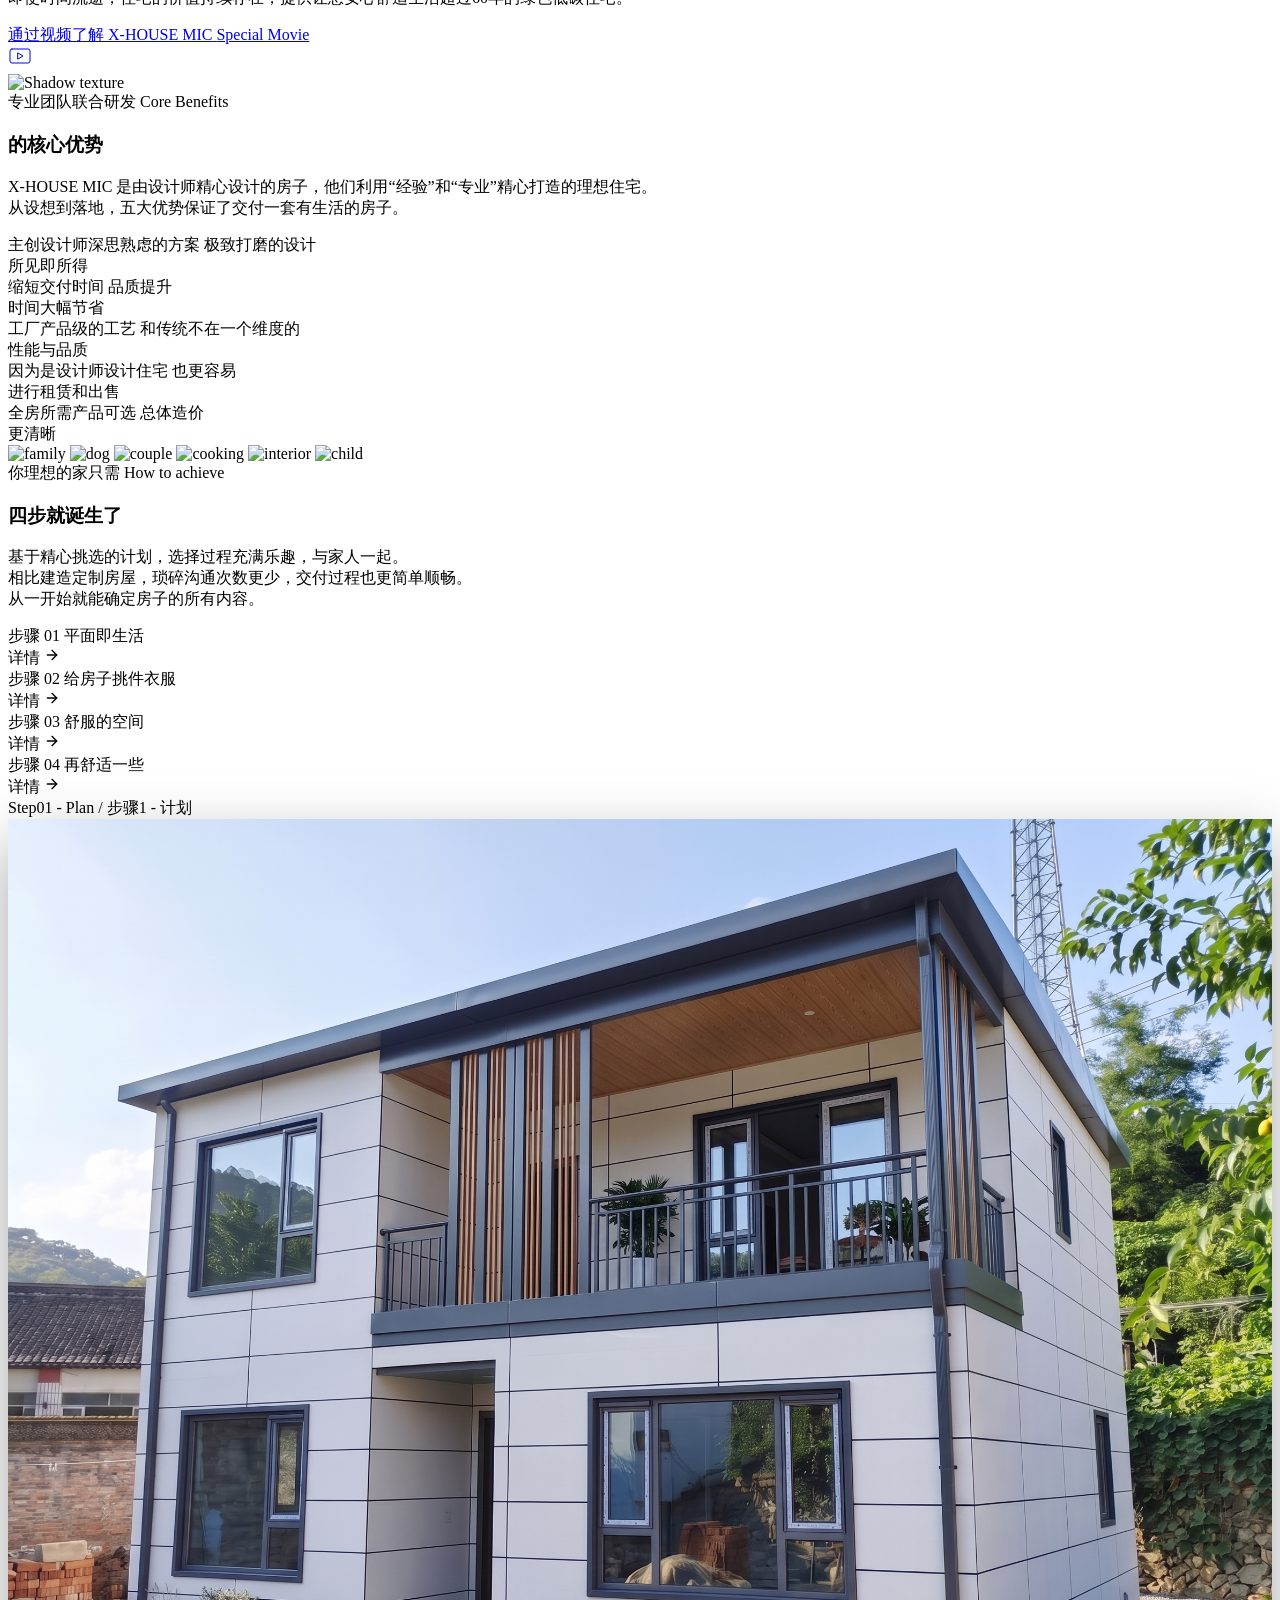
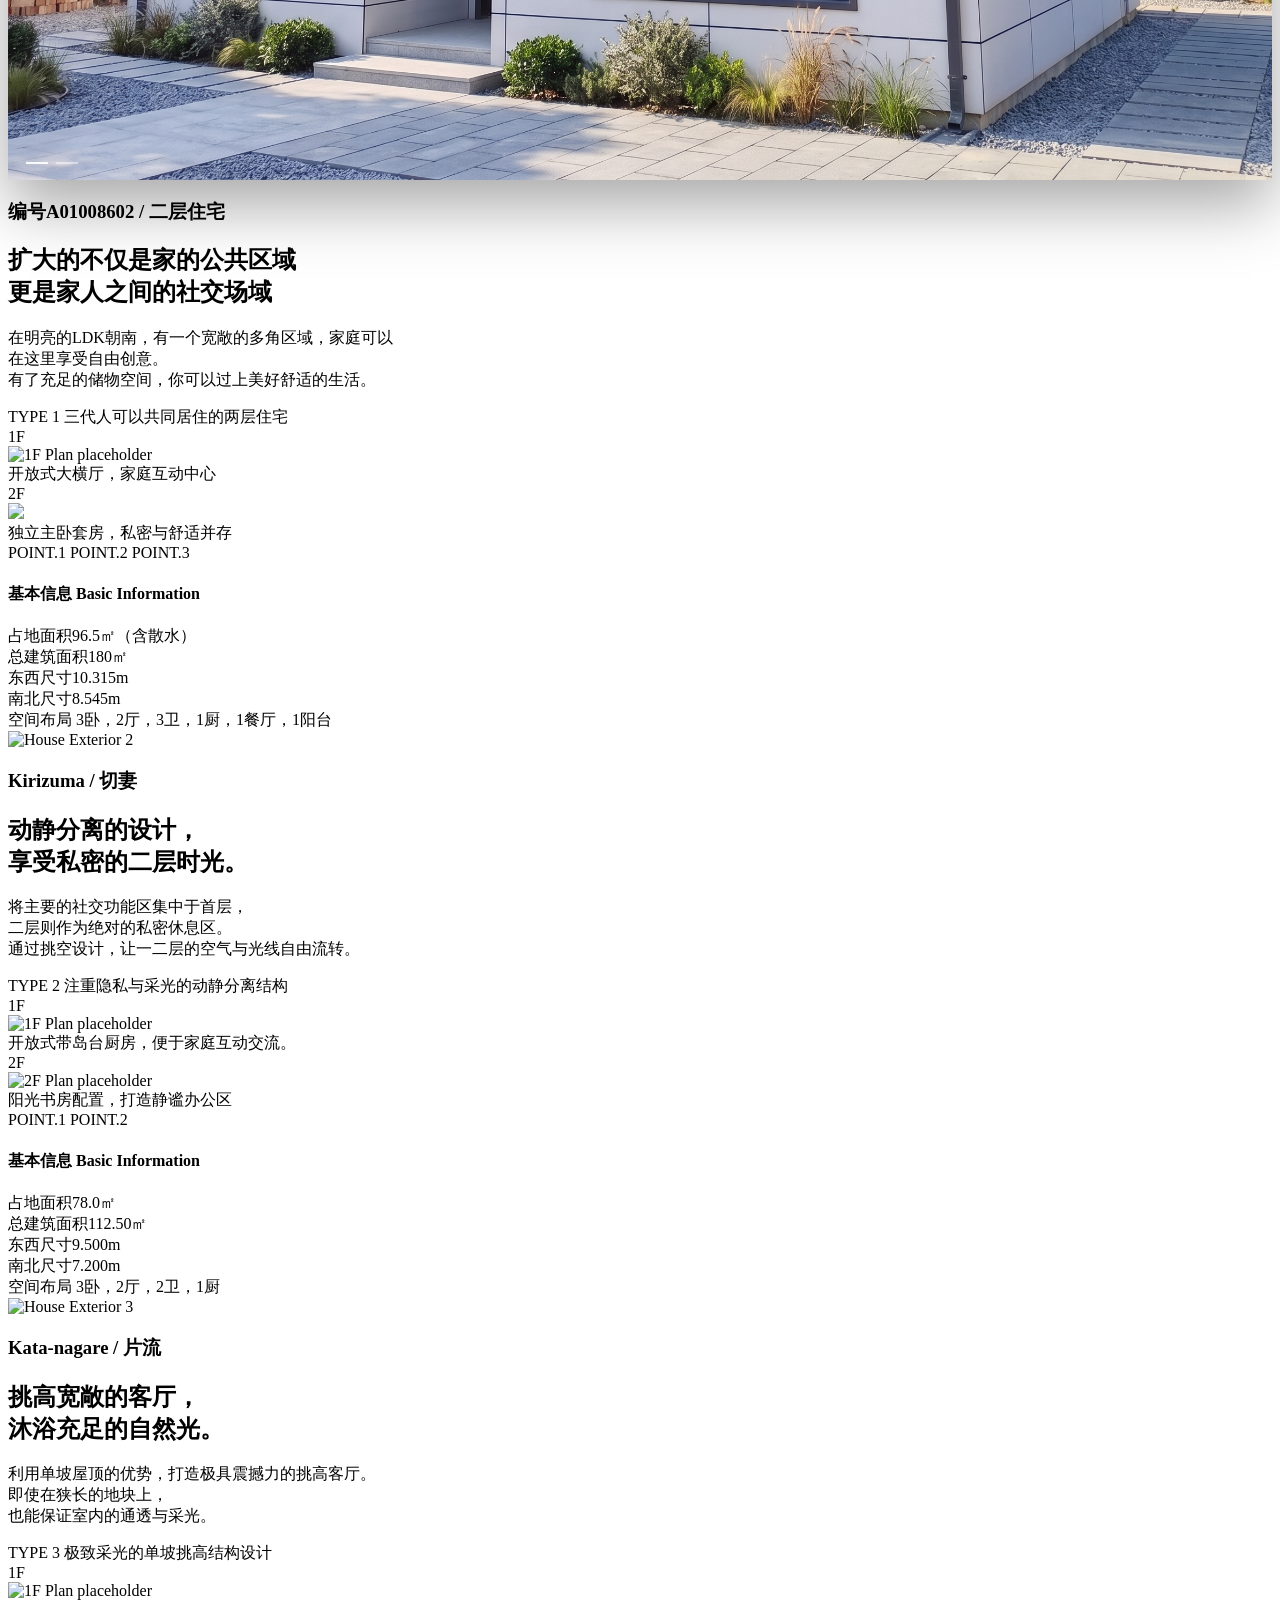
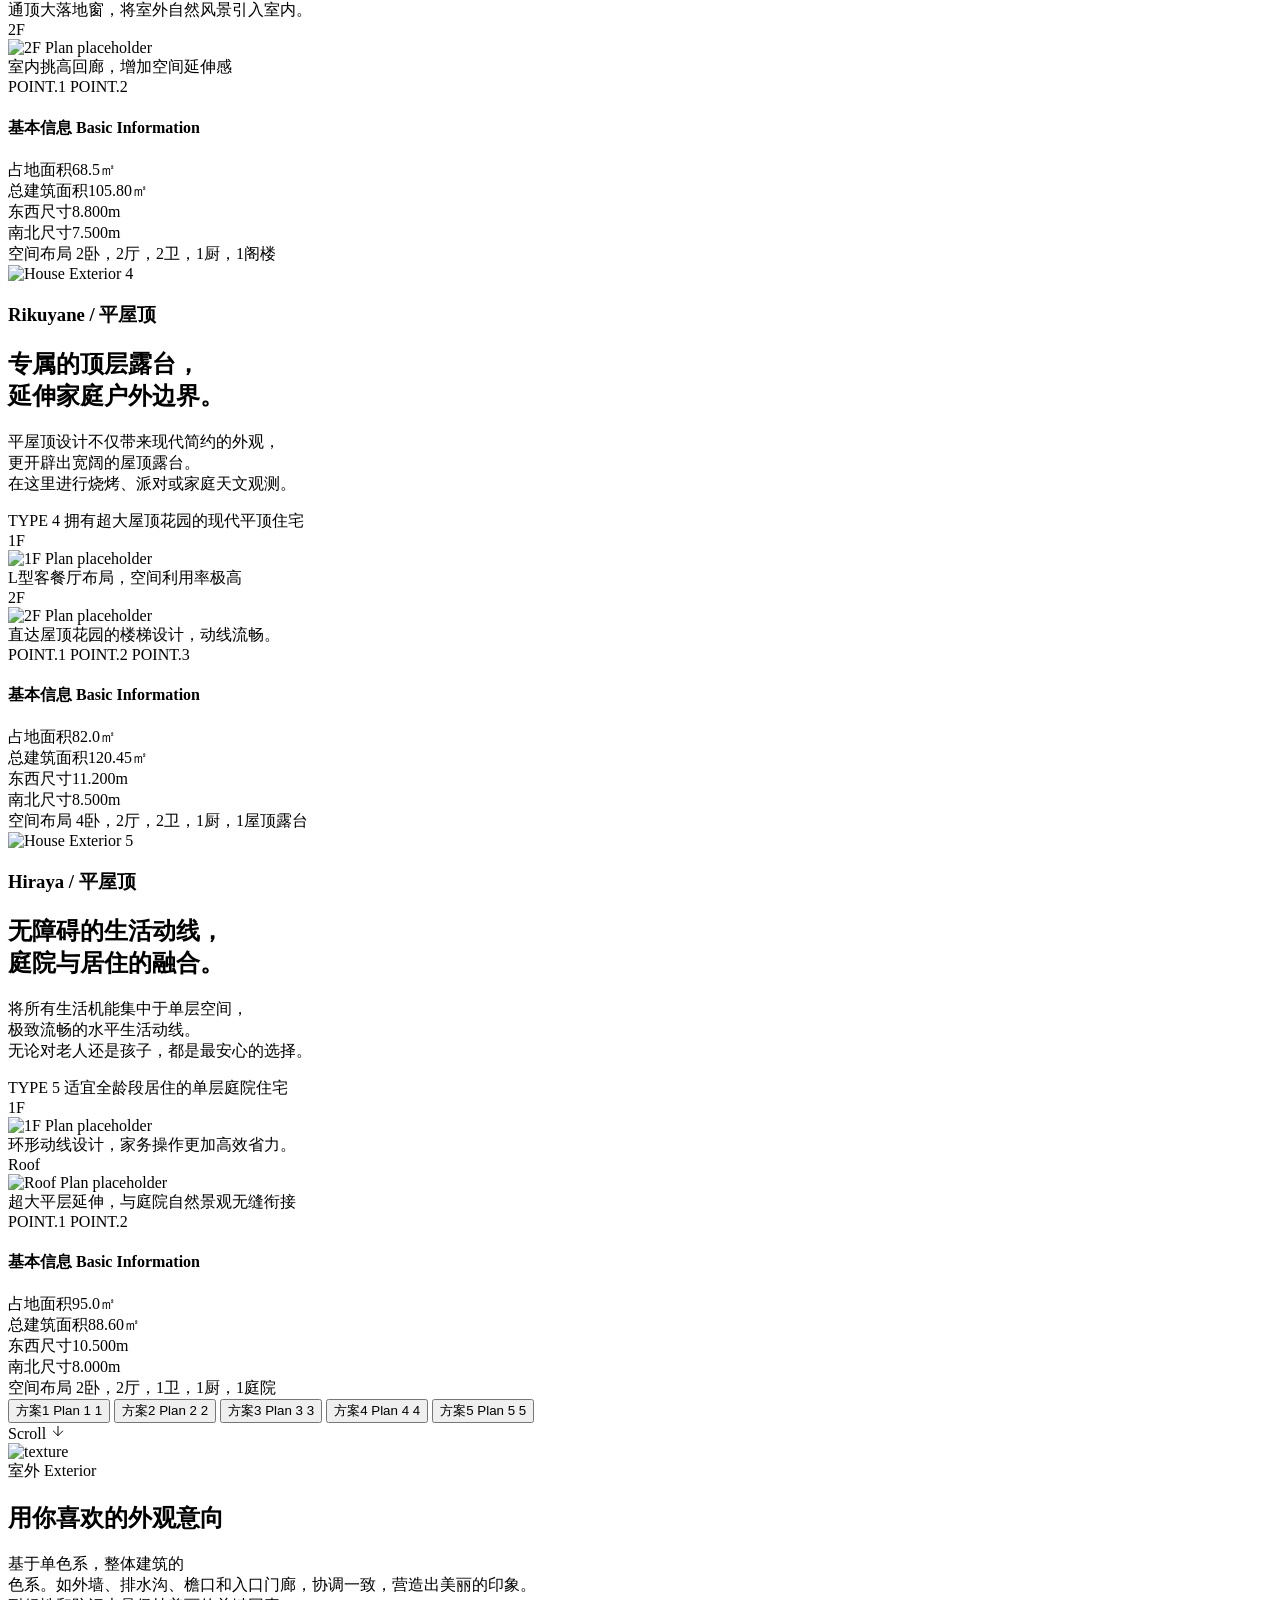
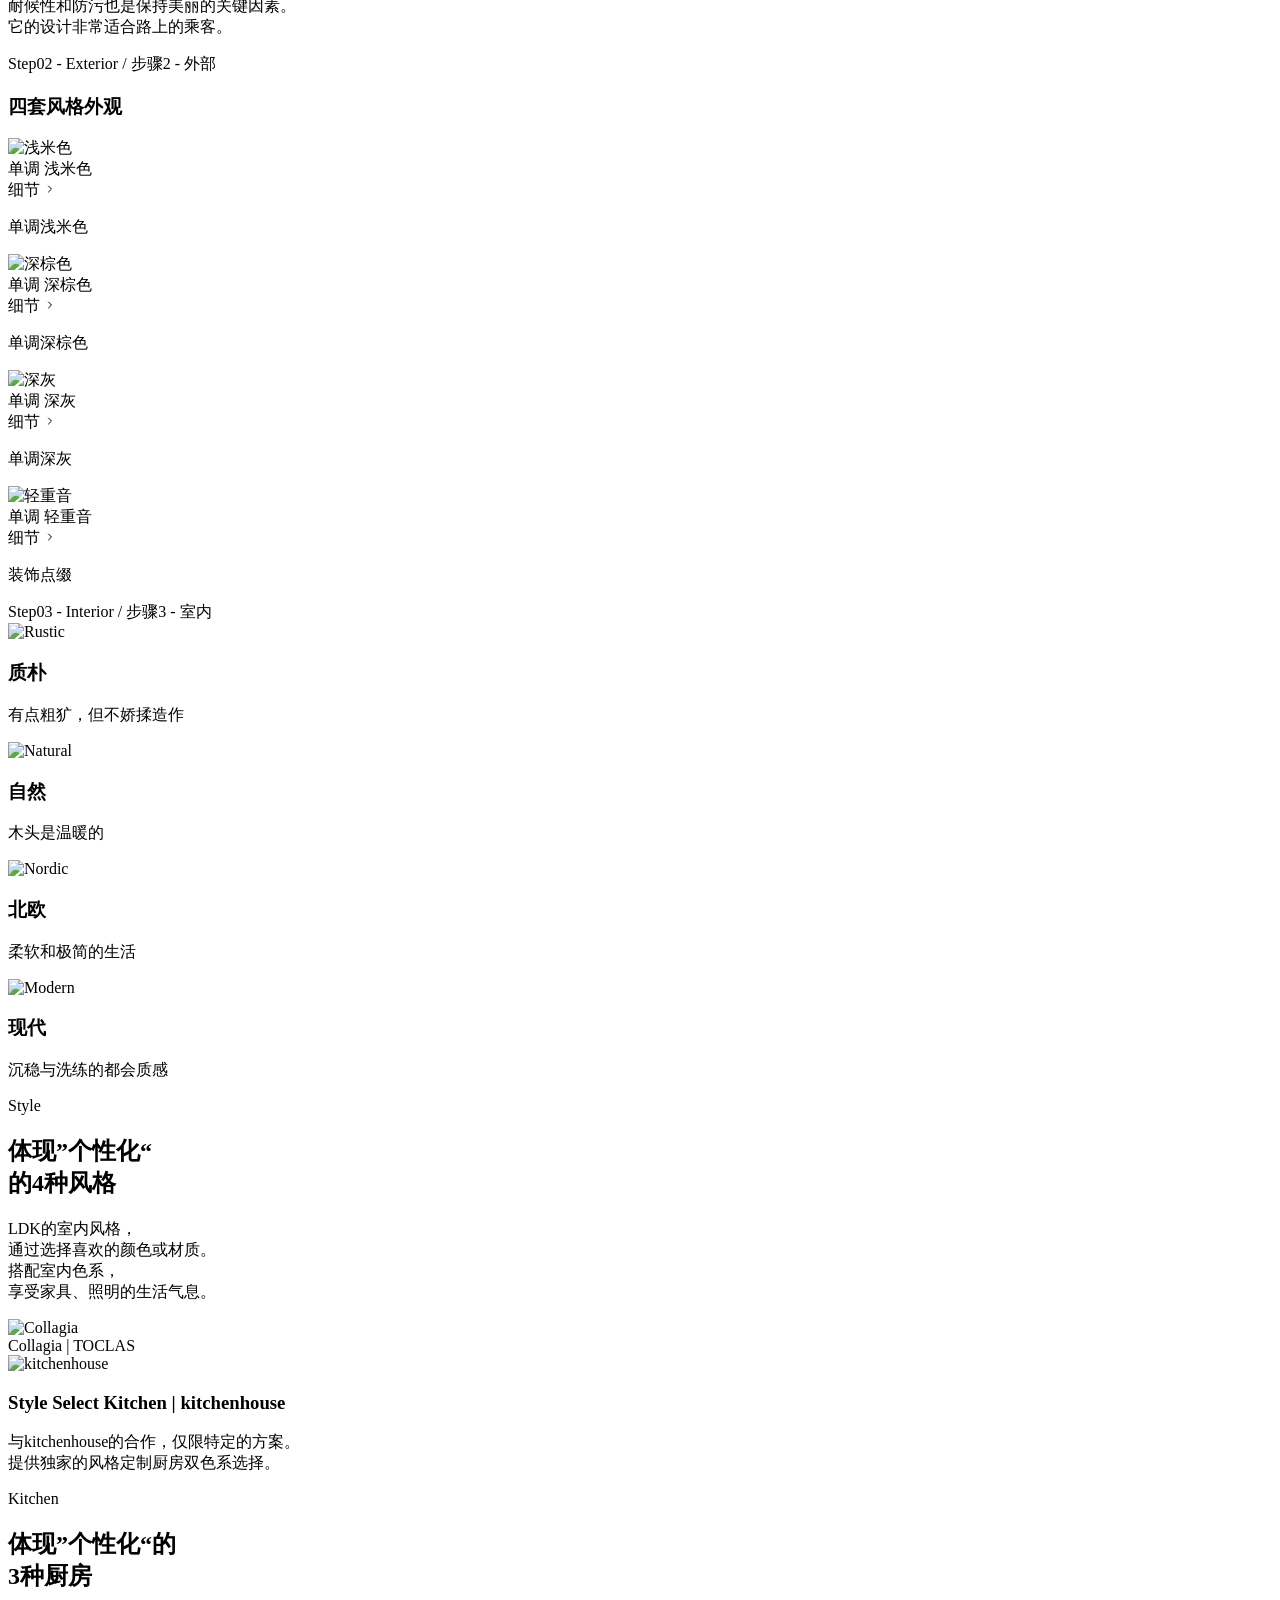
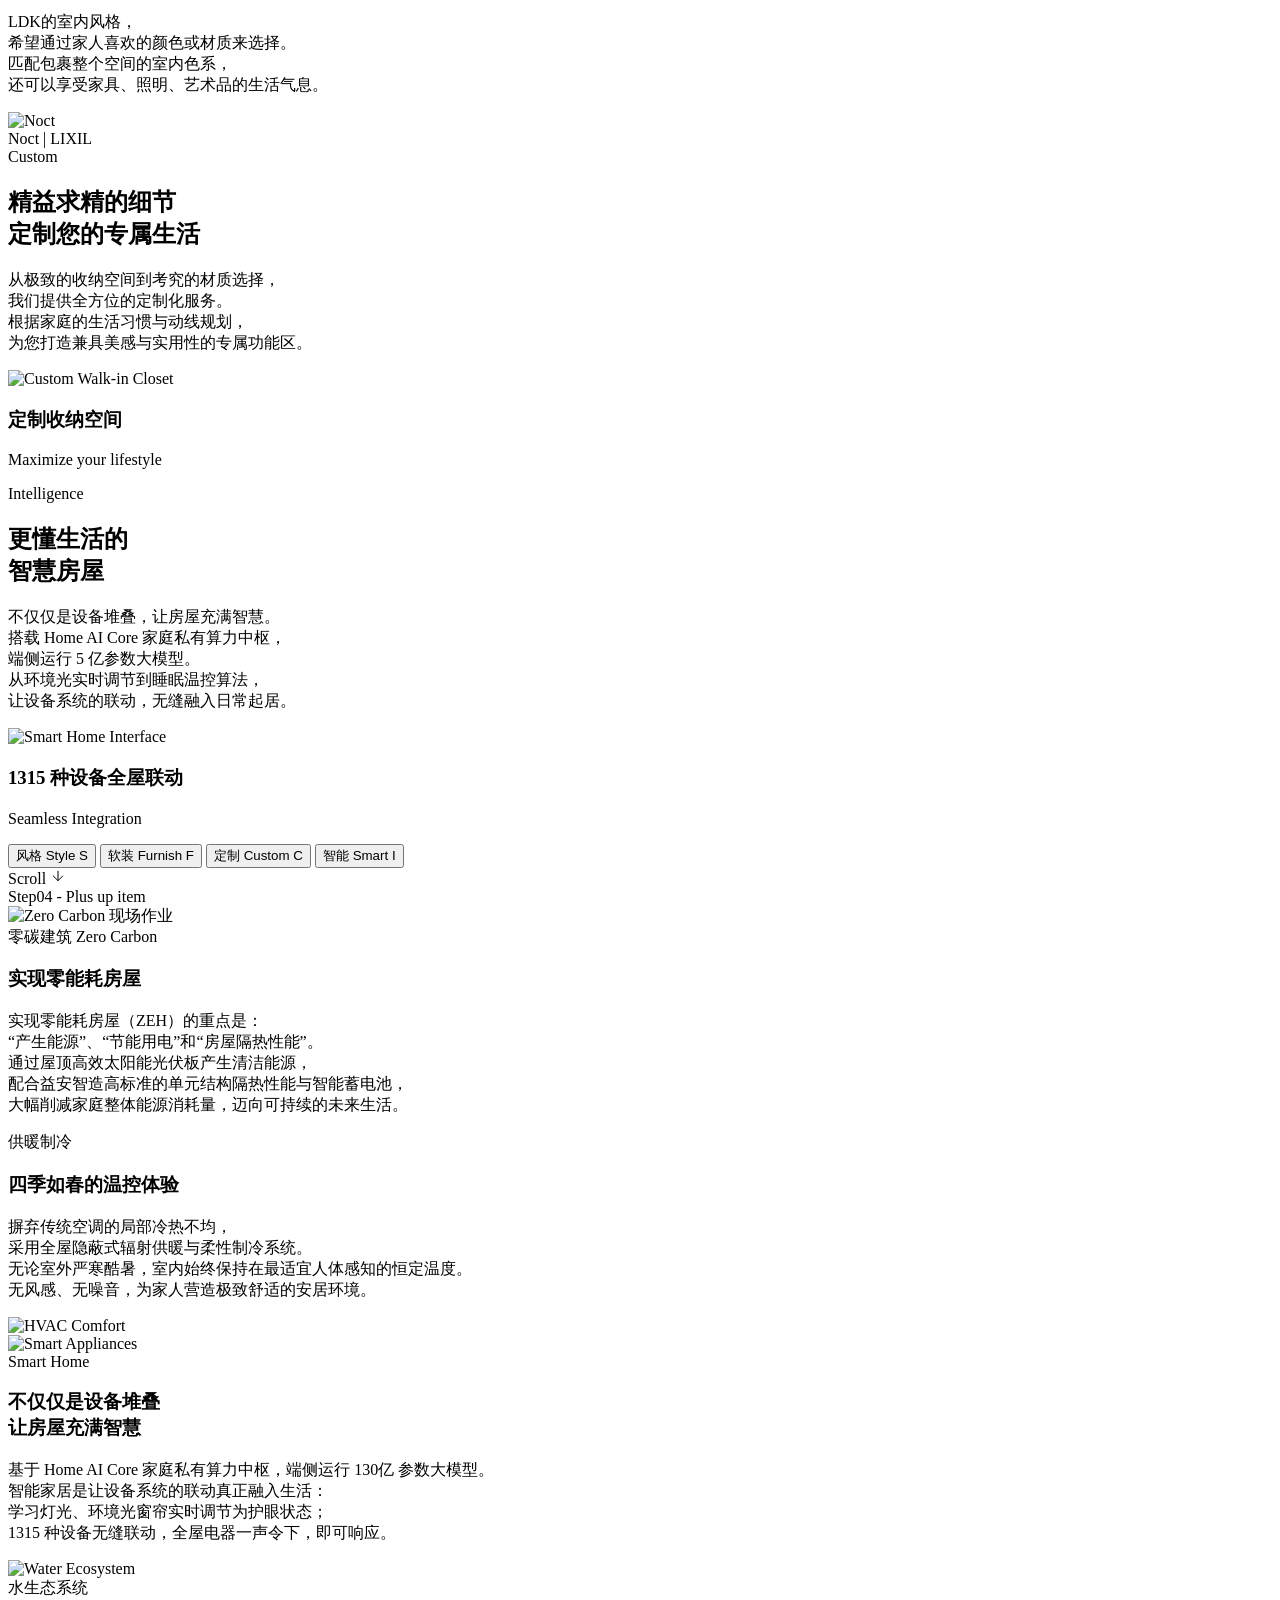
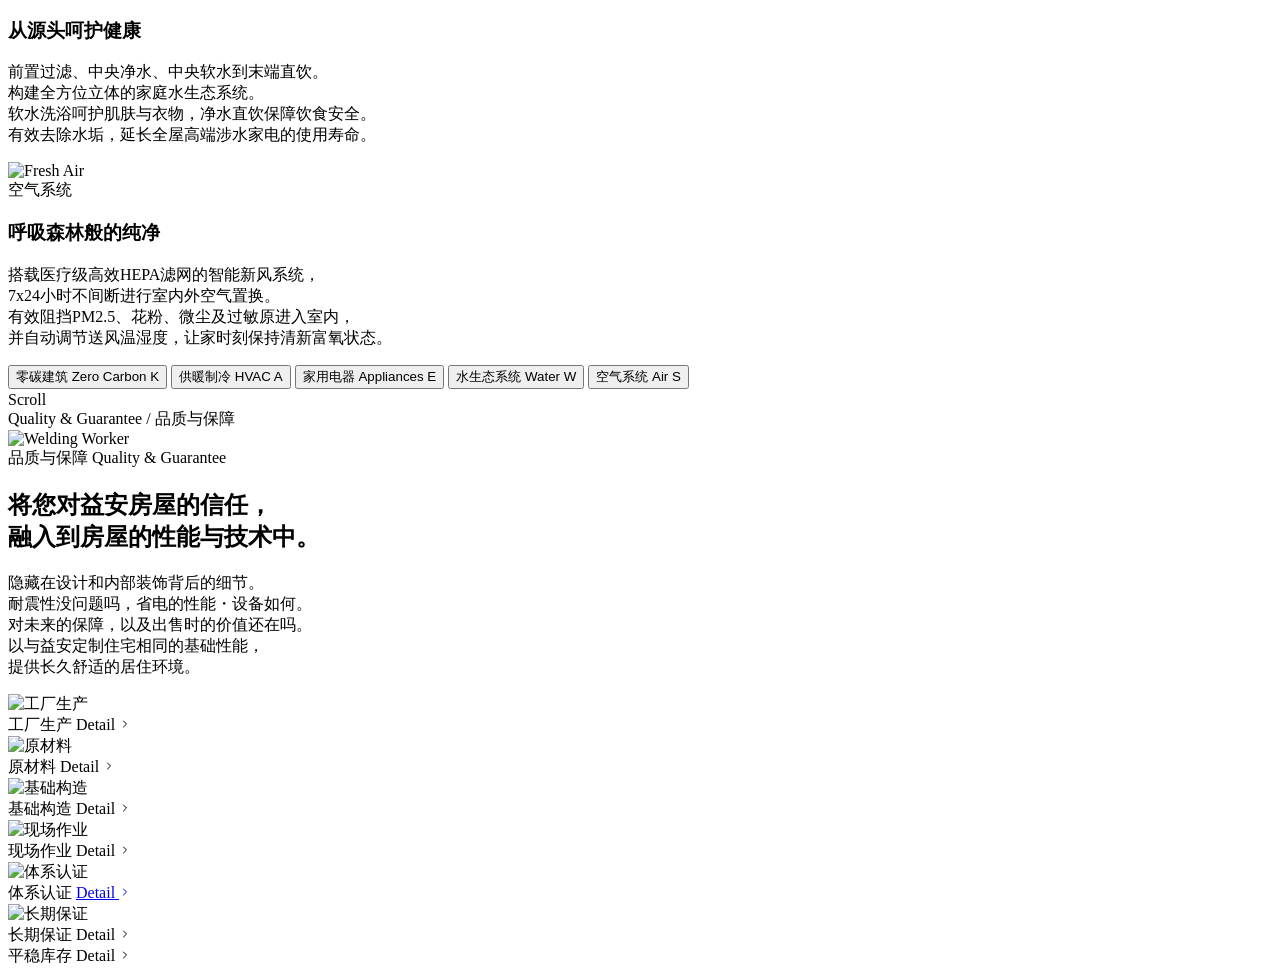
==== commit 1eef2bcd: "Update text for house styles and features" ====
--- a/independent-house.html
+++ b/independent-house.html
@@ -719,7 +719,7 @@
 
     <!-- ================= 底部悬浮操作栏 (Bottom Fixed Action Bar) ================= -->
     <div class="absolute bottom-8 right-8 z-50 flex gap-4">
-        <a href="documents/X-HOUSE-home-product-manual.pdf" target="_blank" rel="noopener"
+        <a href="documents/bodhi-home-product-manual.pdf" target="_blank" rel="noopener"
             class="bg-[#2a2a30]/90 backdrop-blur-md hover:bg-[#3a3a40] transition-colors border border-white/10 px-6 py-4 rounded flex items-center gap-4 group">
             <div class="w-1.5 h-1.5 rounded-full bg-white/50 group-hover:bg-white"></div>
             <div class="flex flex-row items-baseline gap-2 leading-tight text-sm">
@@ -1219,7 +1219,7 @@
                             alt="House Exterior 4" class="w-full h-auto shadow-2xl" />
                     </div>
                     <div class="z-20 relative">
-                        <h3 class="text-xl font-serif italic text-gray-400 mb-2">Rikuyane / 陆屋根</h3>
+                        <h3 class="text-xl font-serif italic text-gray-400 mb-2">Rikuyane / 平屋顶</h3>
                         <h2 class="text-3xl font-light tracking-widest leading-snug mb-6">专属的顶层露台，<br />延伸家庭户外边界。</h2>
                         <p class="text-sm text-gray-400 leading-loose">
                             平屋顶设计不仅带来现代简约的外观，<br />更开辟出宽阔的屋顶露台。<br />
@@ -1302,7 +1302,7 @@
                             alt="House Exterior 5" class="w-full h-auto shadow-2xl" />
                     </div>
                     <div class="z-20 relative">
-                        <h3 class="text-xl font-serif italic text-gray-400 mb-2">Hiraya / 平屋</h3>
+                        <h3 class="text-xl font-serif italic text-gray-400 mb-2">Hiraya / 平屋顶</h3>
                         <h2 class="text-3xl font-light tracking-widest leading-snug mb-6">无障碍的生活动线，<br />庭院与居住的融合。</h2>
                         <p class="text-sm text-gray-400 leading-loose">
                             将所有生活机能集中于单层空间，<br />极致流畅的水平生活动线。<br />
@@ -1450,7 +1450,7 @@
                         <span class="font-medium tracking-wider text-sm text-gray-400 mb-4">室外</span>
                         <span class="font-serif italic text-2xl font-serif italic mb-8 hidden">Exterior</span>
                     </div>
-                    <h2 class="text-3xl font-light tracking-widest leading-snug mb-6">用你喜欢的外观印象</h2>
+                    <h2 class="text-3xl font-light tracking-widest leading-snug mb-6">用你喜欢的外观意向</h2>
                     <p class="text-sm text-gray-400 leading-loose">
                         基于单色系，整体建筑的<br />色系。如外墙、排水沟、檐口和入口门廊，协调一致，营造出美丽的印象。<br />
                         耐候性和防污也是保持美丽的关键因素。<br />
@@ -1461,7 +1461,7 @@
             <div class="w-[65%] bg-[#f4f3ef] text-[#333] relative p-16 overflow-y-auto">
                 <div class="absolute top-8 right-16 text-3xl font-serif italic text-gray-400 opacity-50">Step02 -
                     Exterior / 步骤2 - 外部</div>
-                <h3 class="text-xl mb-12 tracking-widest mt-8">四套单调服装</h3>
+                <h3 class="text-xl mb-12 tracking-widest mt-8">四套风格外观</h3>
 
                 <div class="grid grid-cols-2 gap-12">
                     <div class="group cursor-pointer">
@@ -1547,7 +1547,7 @@
                                     <path d="m9 18 6-6-6-6" />
                                 </svg></span>
                         </div>
-                        <p class="text-xs text-gray-500 mt-2">单调的繁杂点缀</p>
+                        <p class="text-xs text-gray-500 mt-2">装饰点缀</p>
                     </div>
                 </div>
             </div>
@@ -1586,7 +1586,7 @@
                         <div
                             class="absolute bottom-16 right-16 text-right border-b border-white/30 pb-4 pl-16 transition-transform duration-500 group-hover:-translate-x-2">
                             <h3 class="text-4xl font-light tracking-widest mb-2 shadow-black drop-shadow-lg">自然</h3>
-                            <p class="text-sm tracking-widest text-gray-200">木头的温暖是温暖的</p>
+                            <p class="text-sm tracking-widest text-gray-200">木头是温暖的</p>
                         </div>
                     </div>
 
@@ -1707,7 +1707,7 @@
                     <p class="text-sm text-gray-400 leading-loose">
                         不仅仅是设备堆叠，让房屋充满智慧。<br />
                         搭载 Home AI Core 家庭私有算力中枢，<br />
-                        端侧运行 130 亿参数大模型。<br />
+                        端侧运行 5 亿参数大模型。<br />
                         从环境光实时调节到睡眠温控算法，<br />
                         让设备系统的联动，无缝融入日常起居。
                     </p>
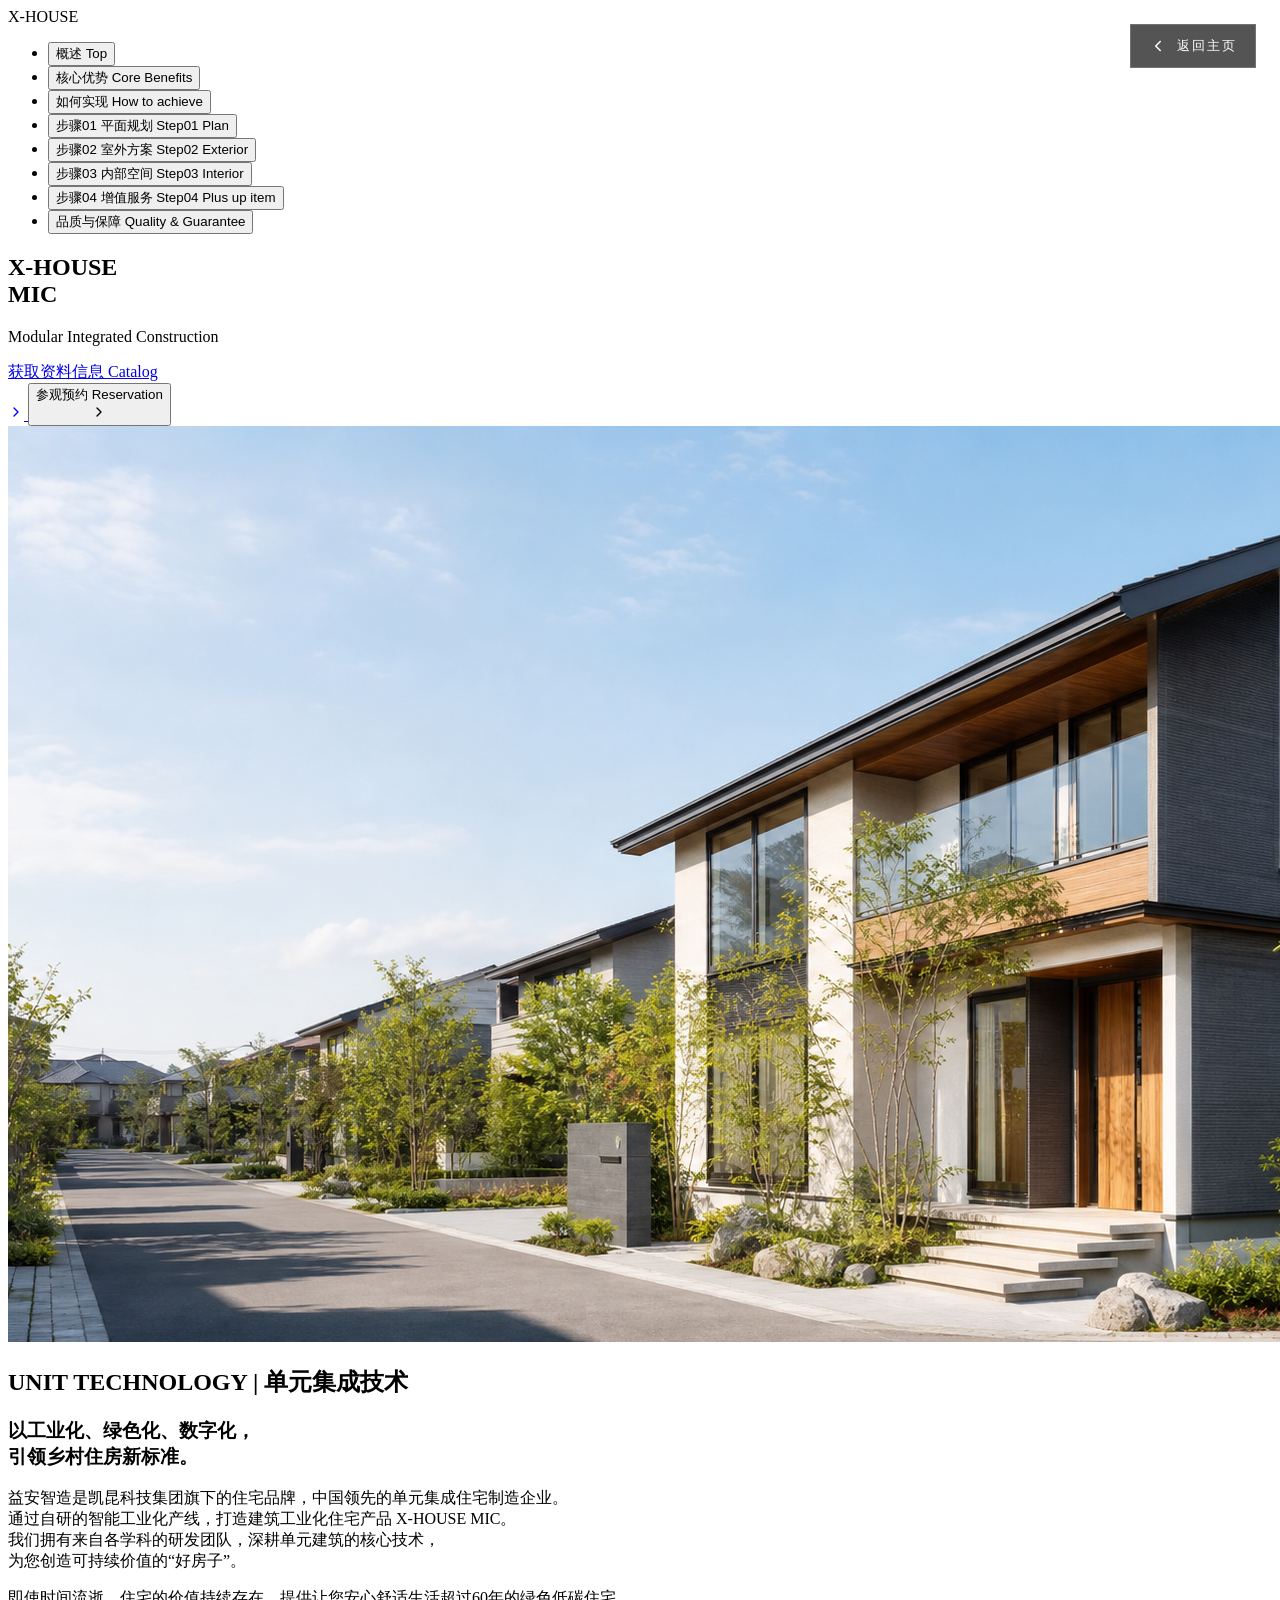
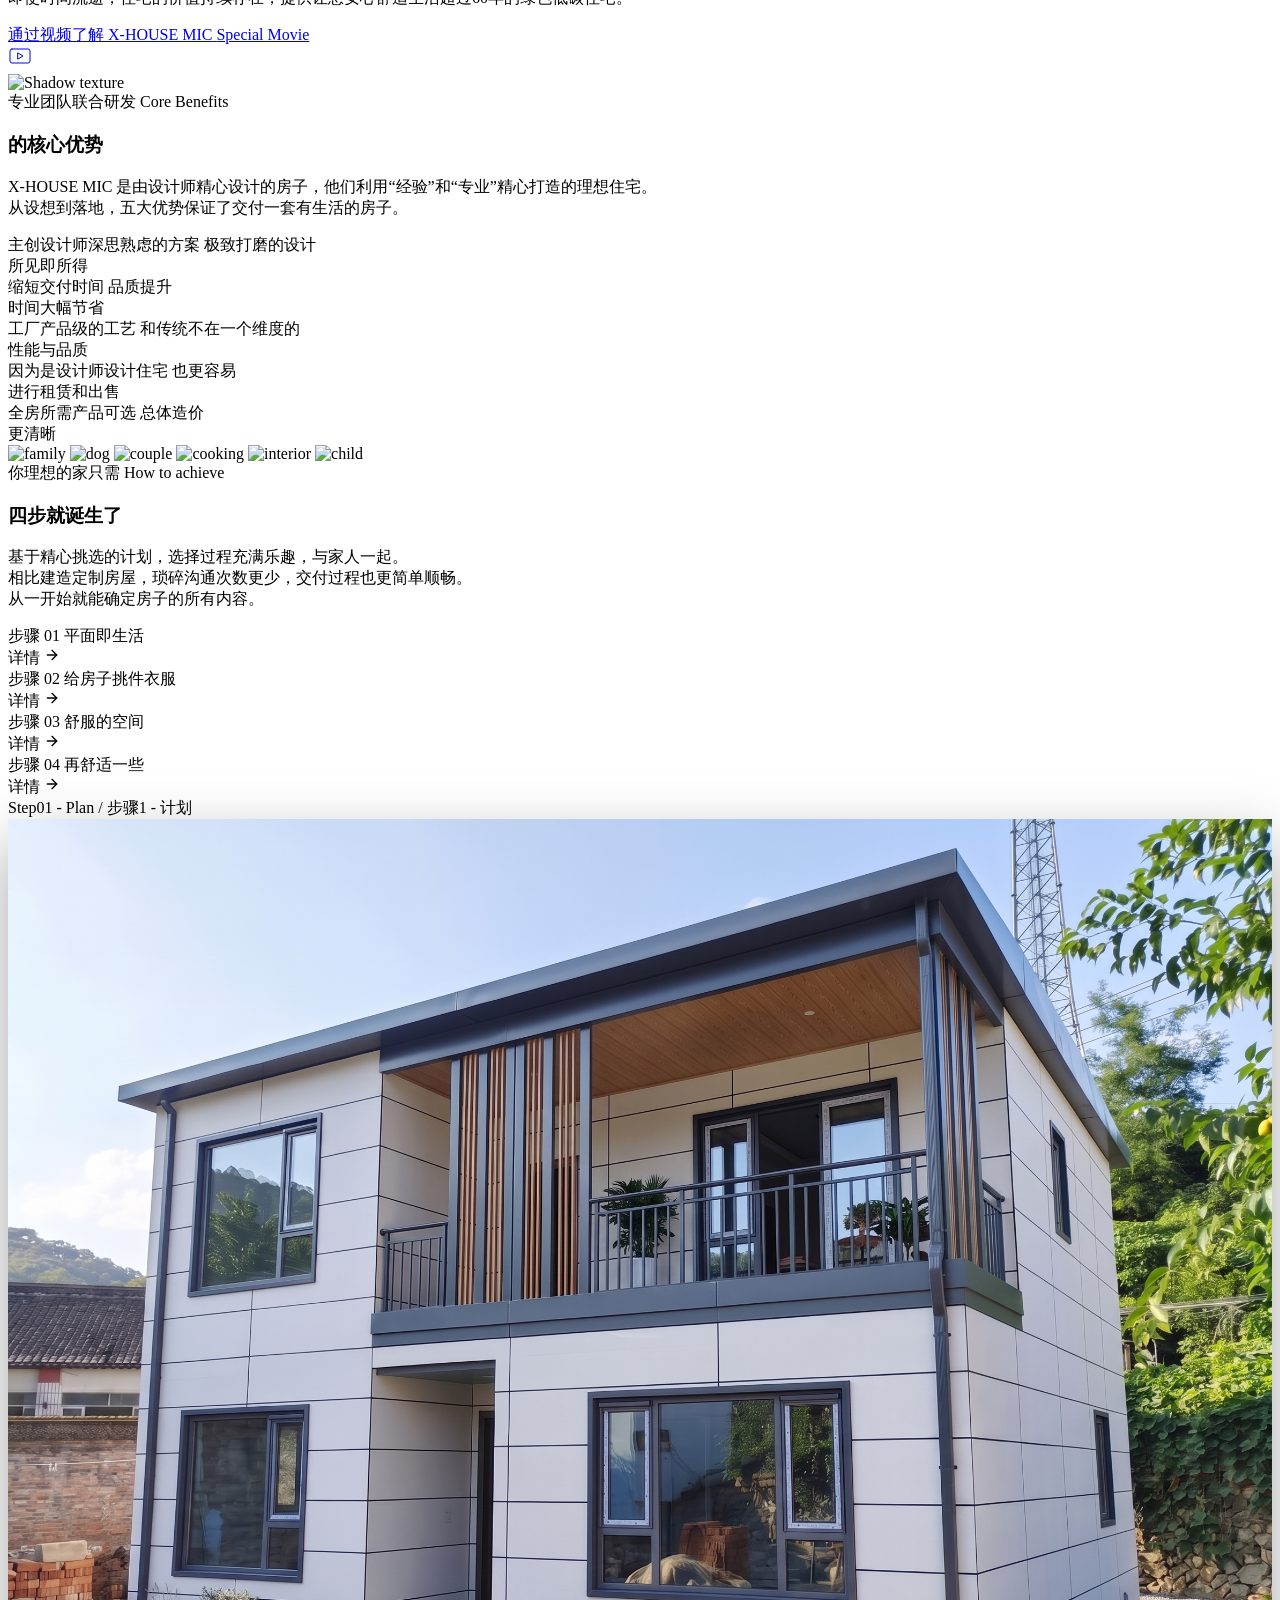
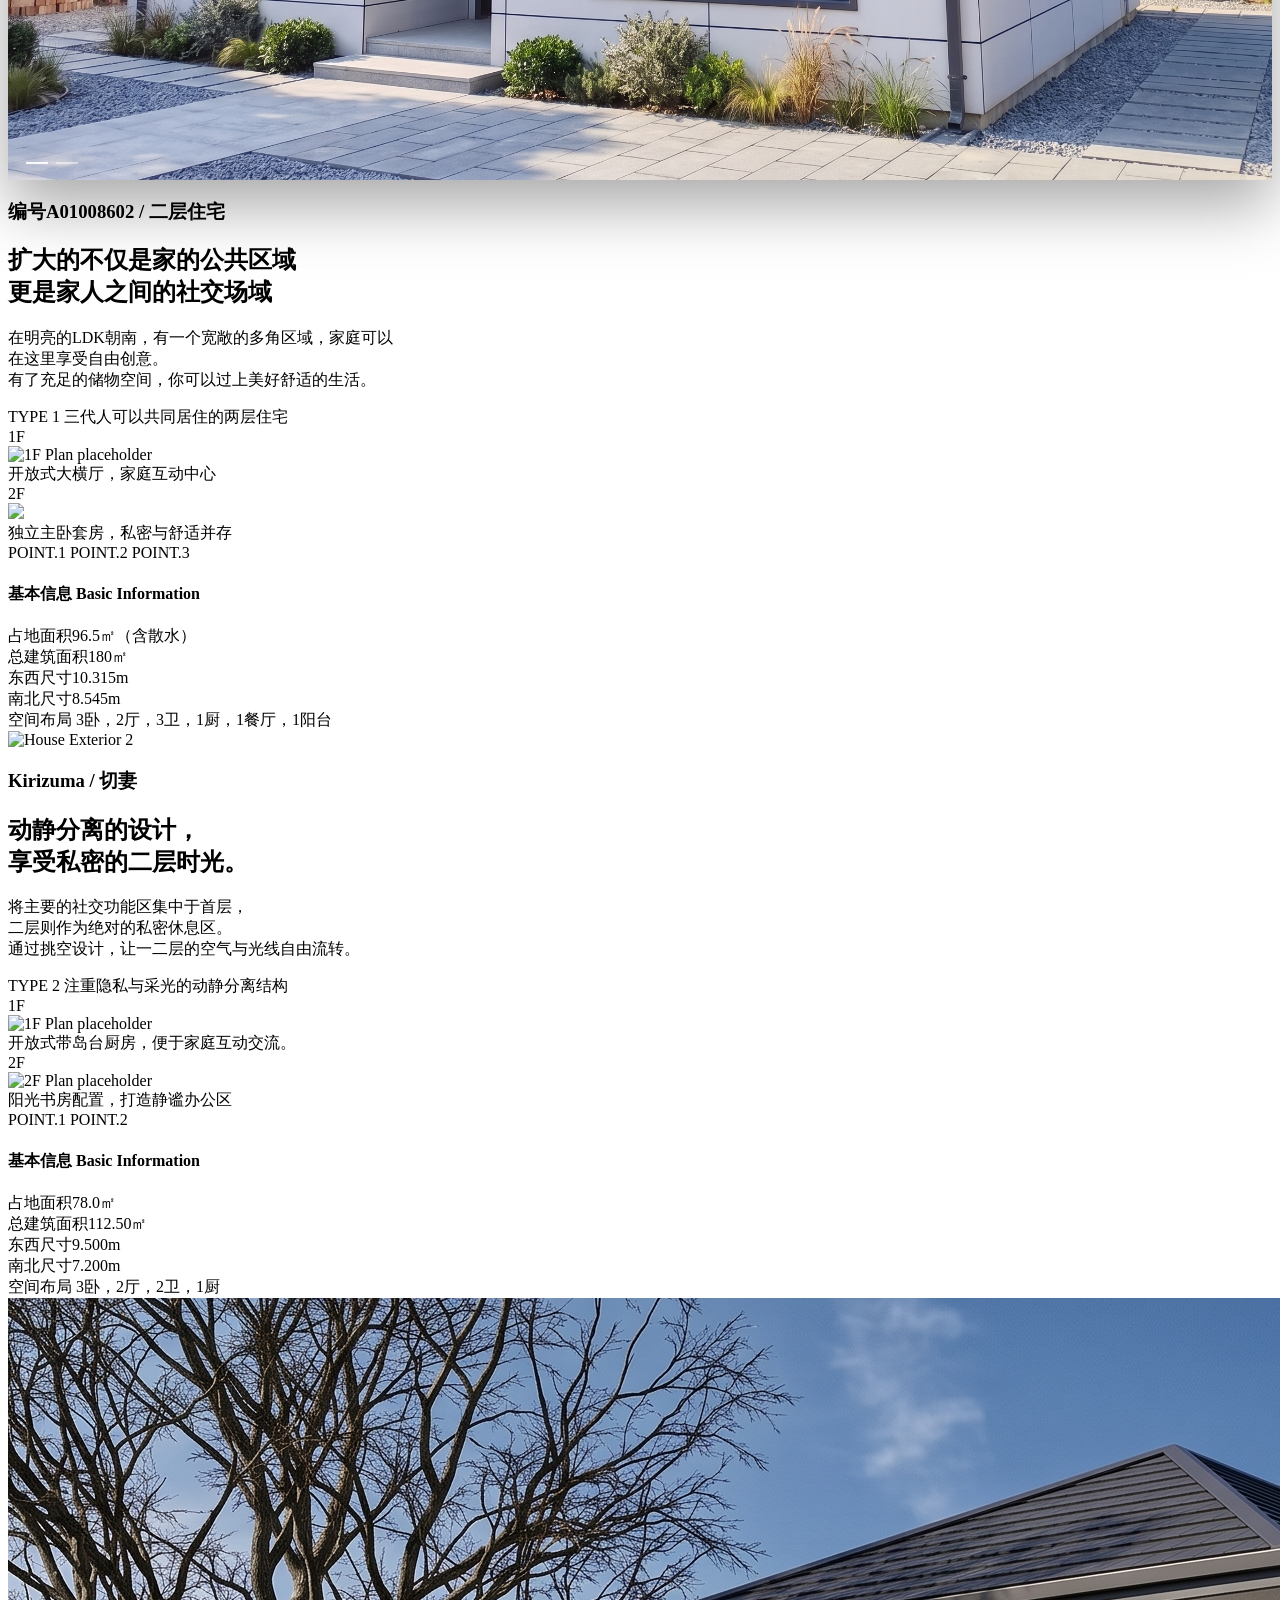
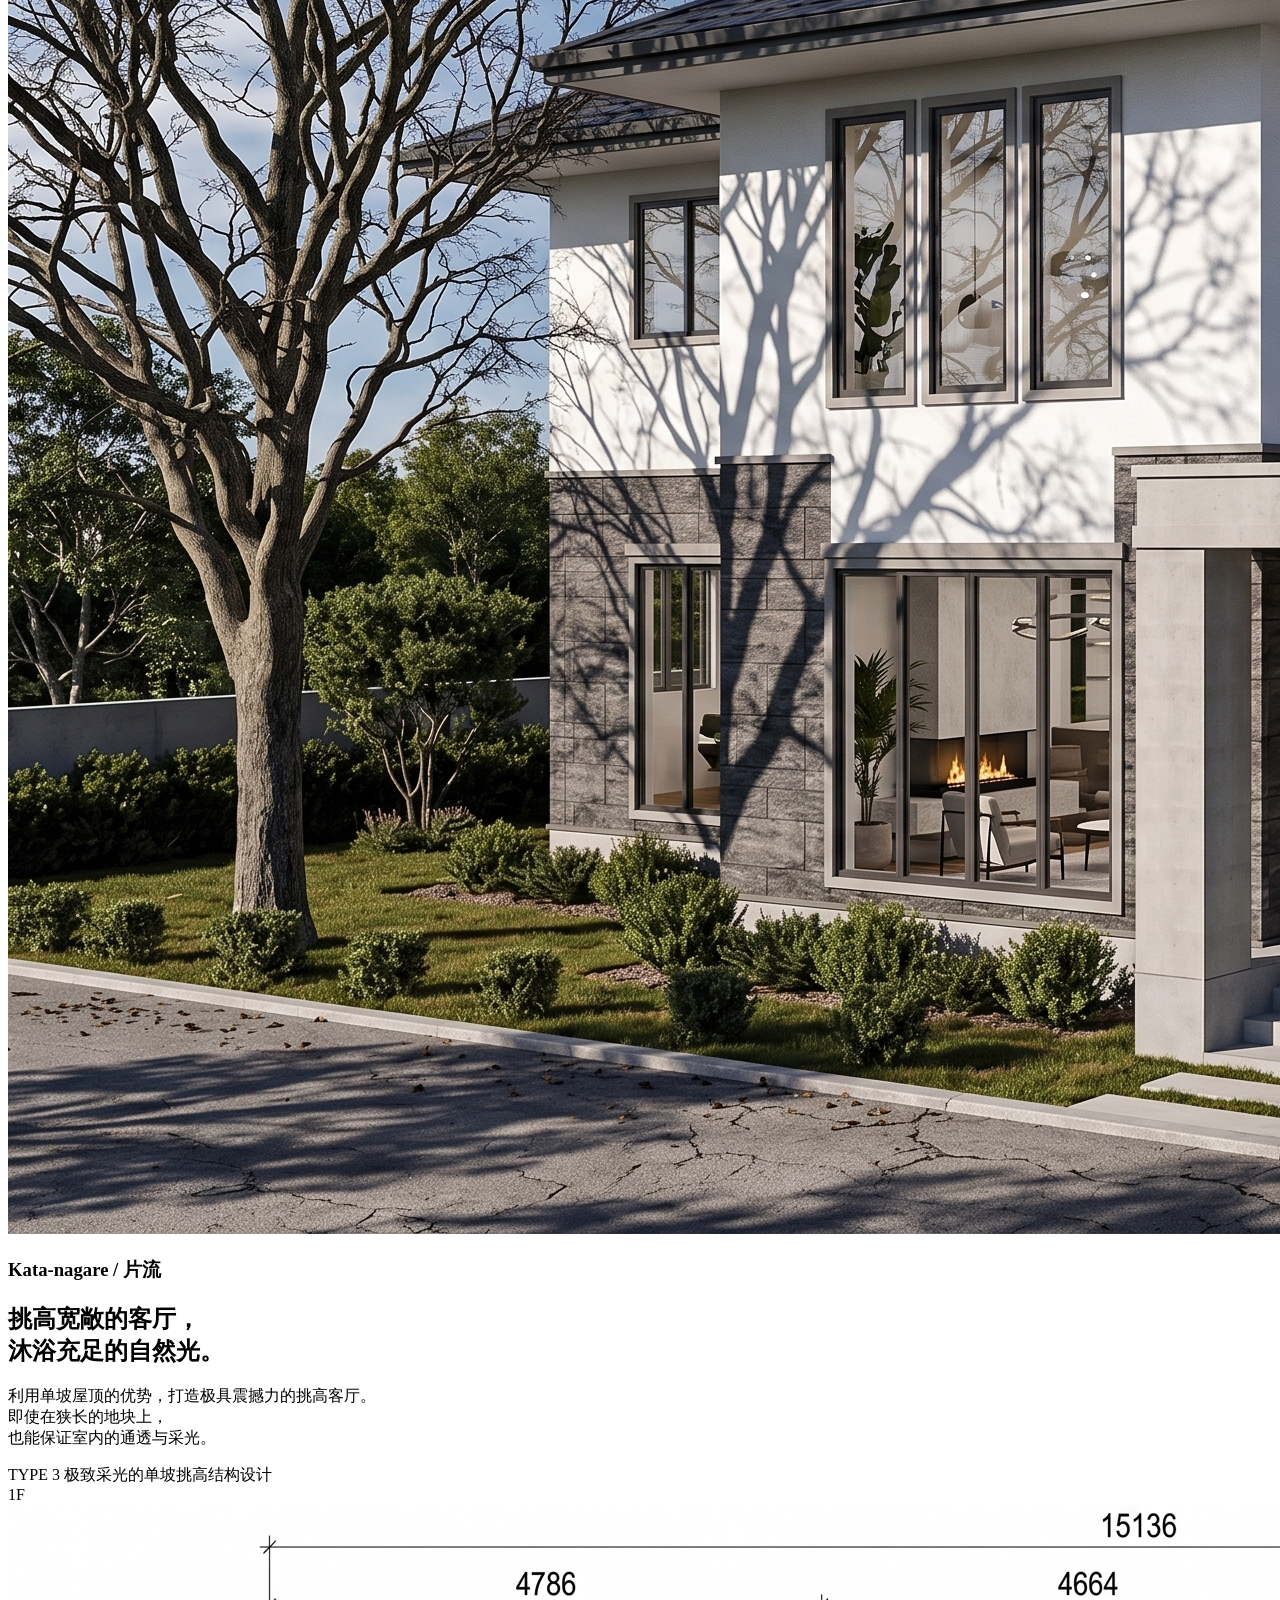
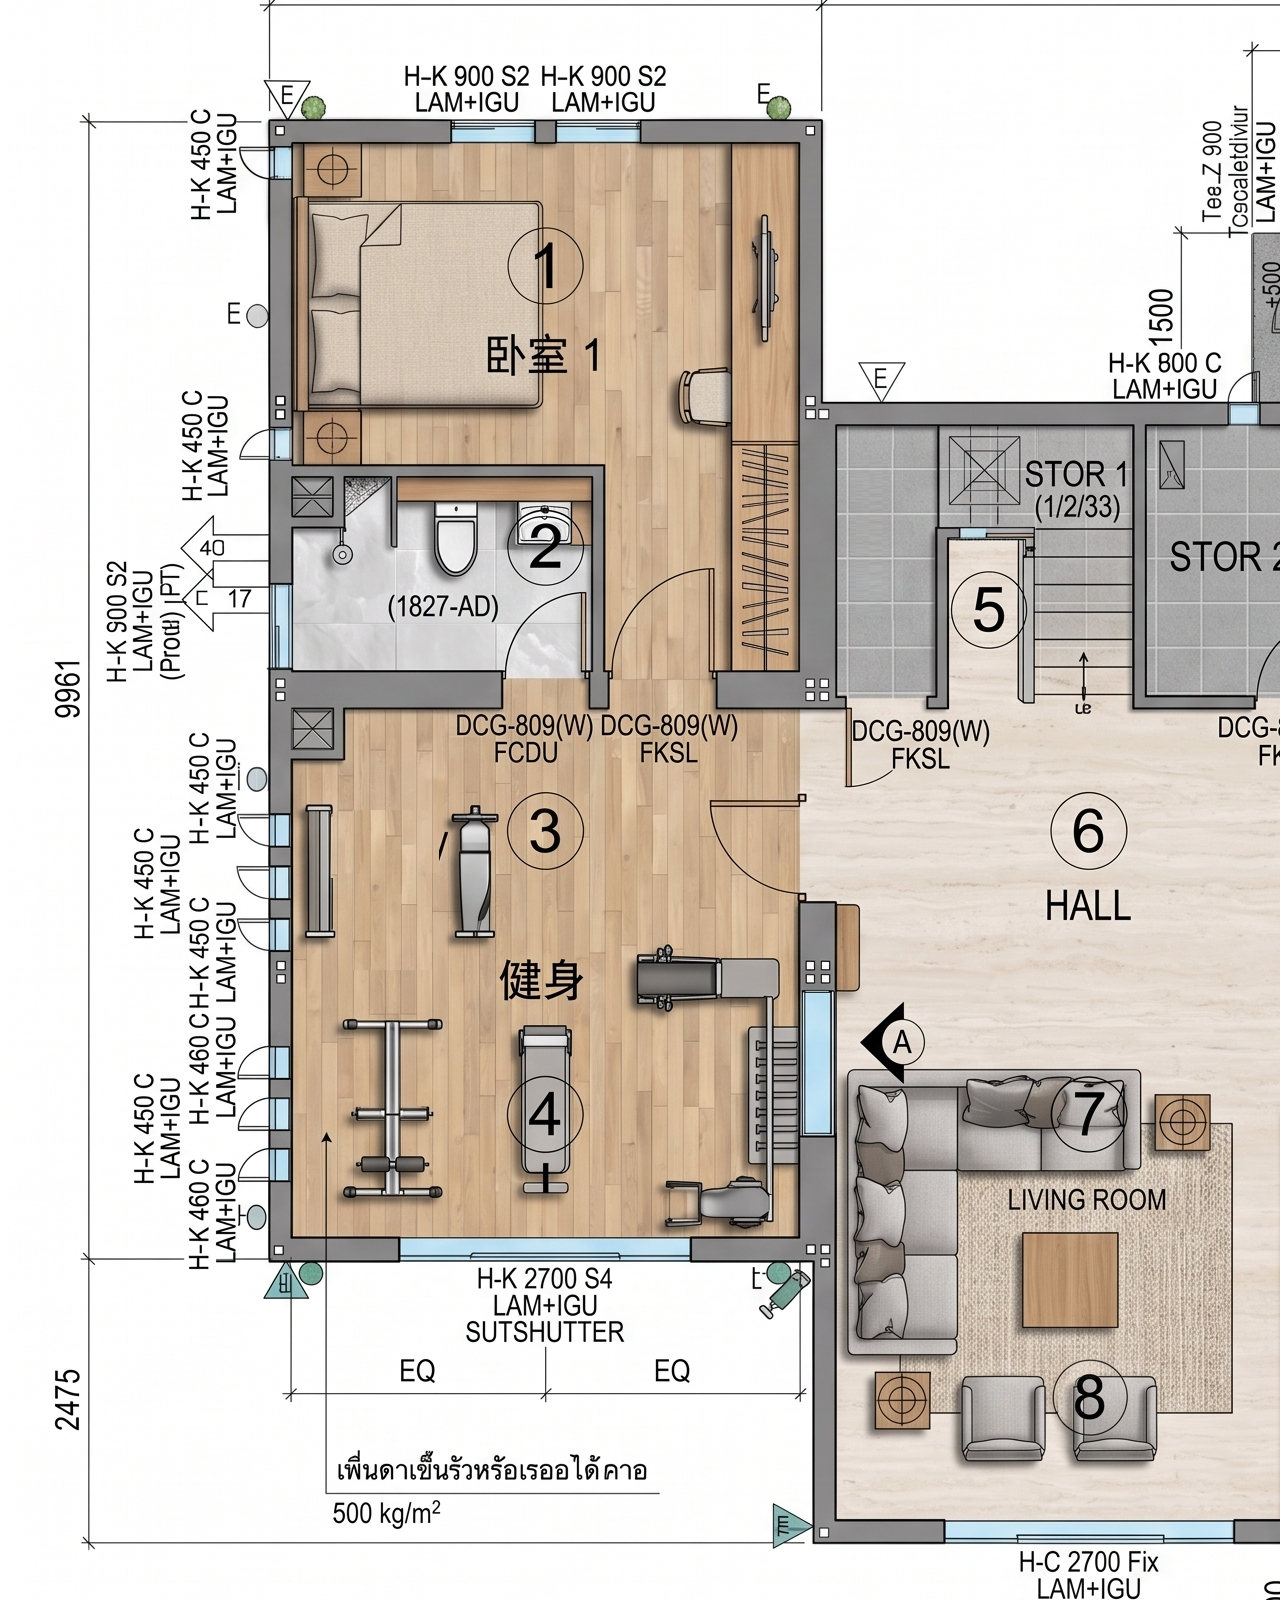
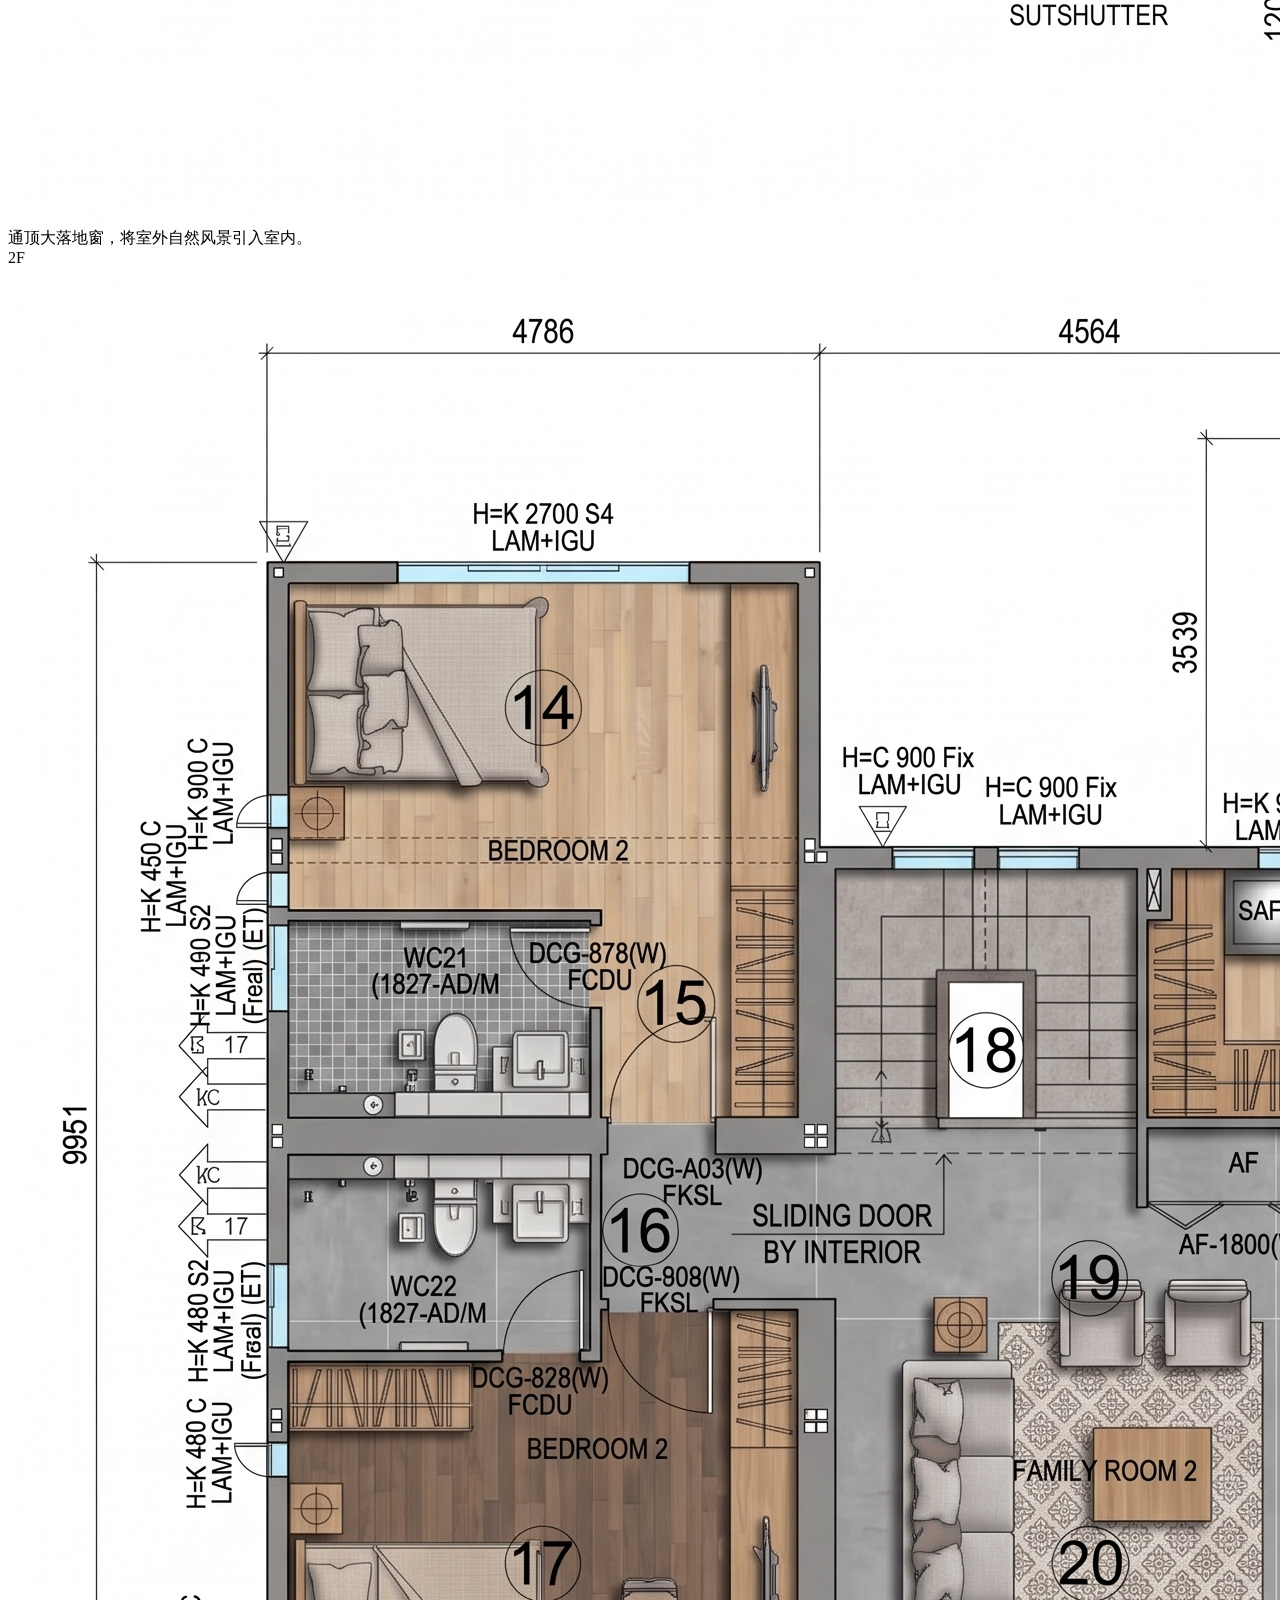
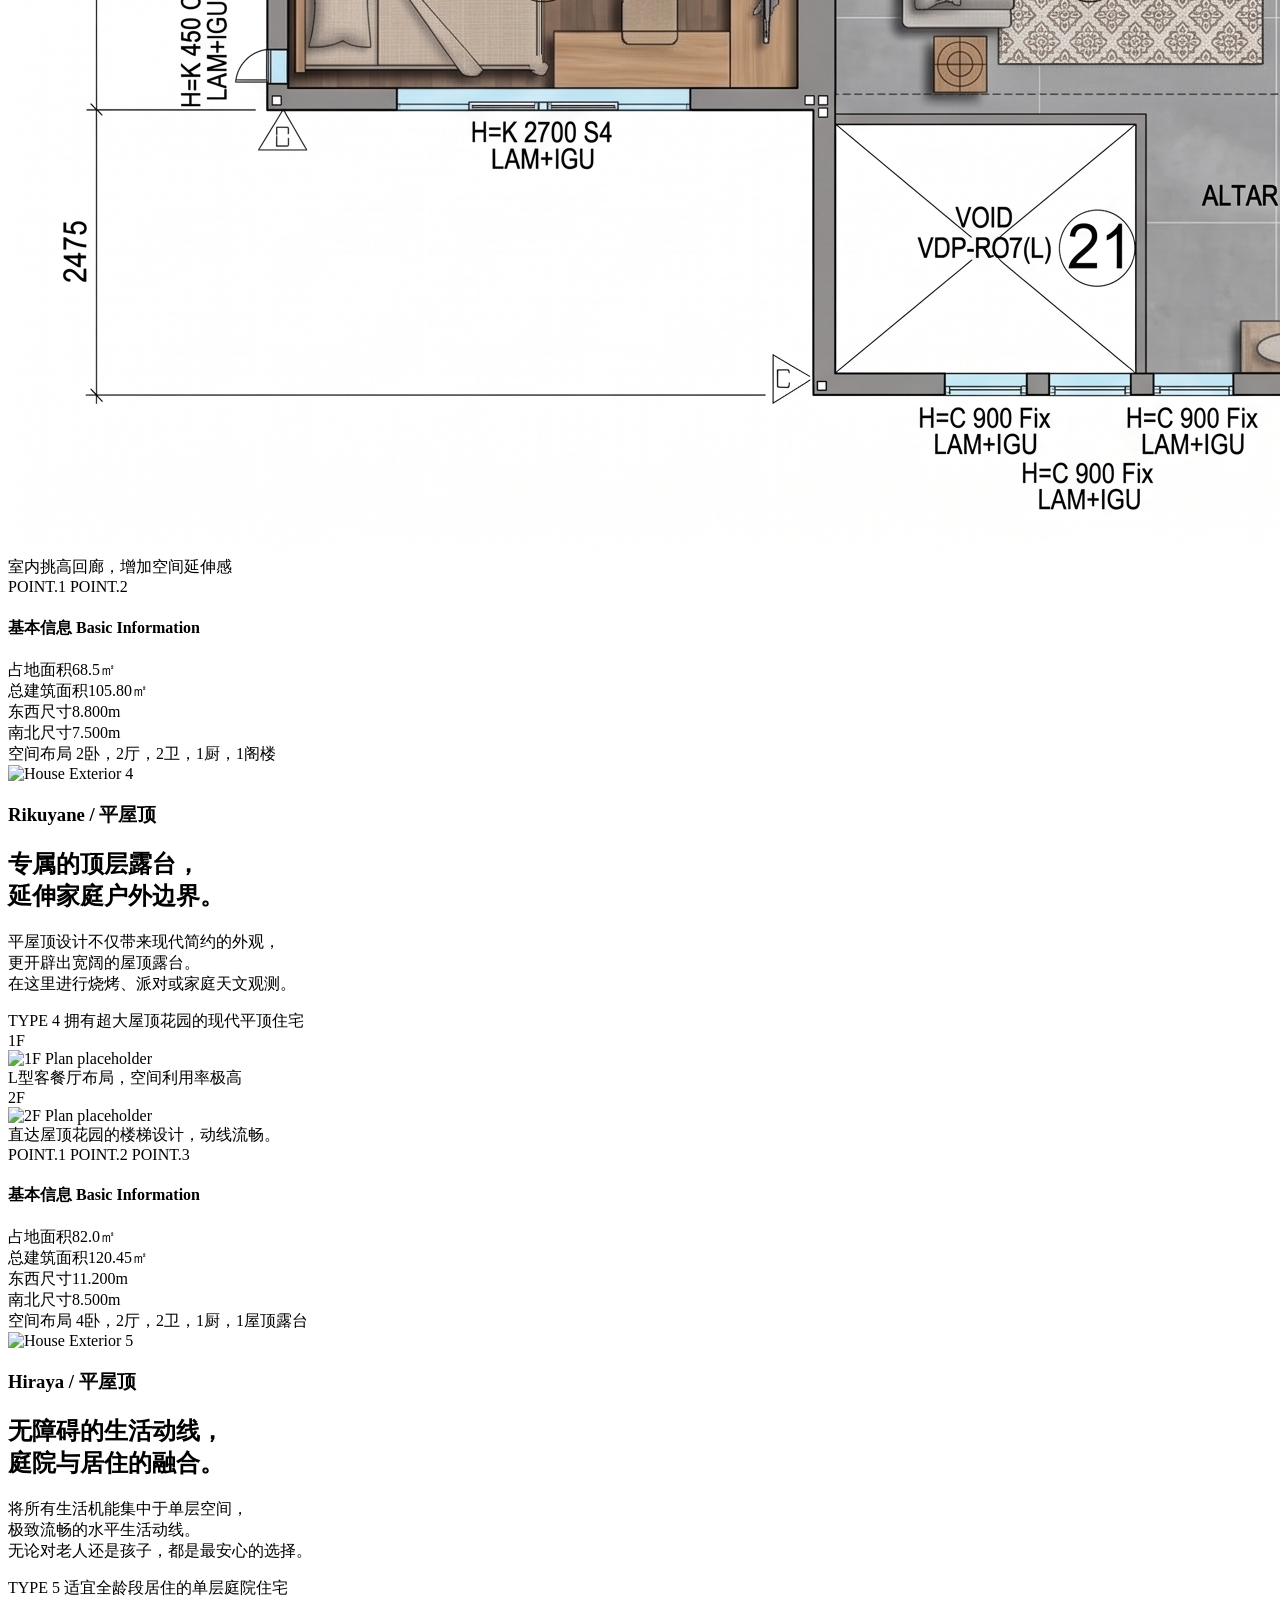
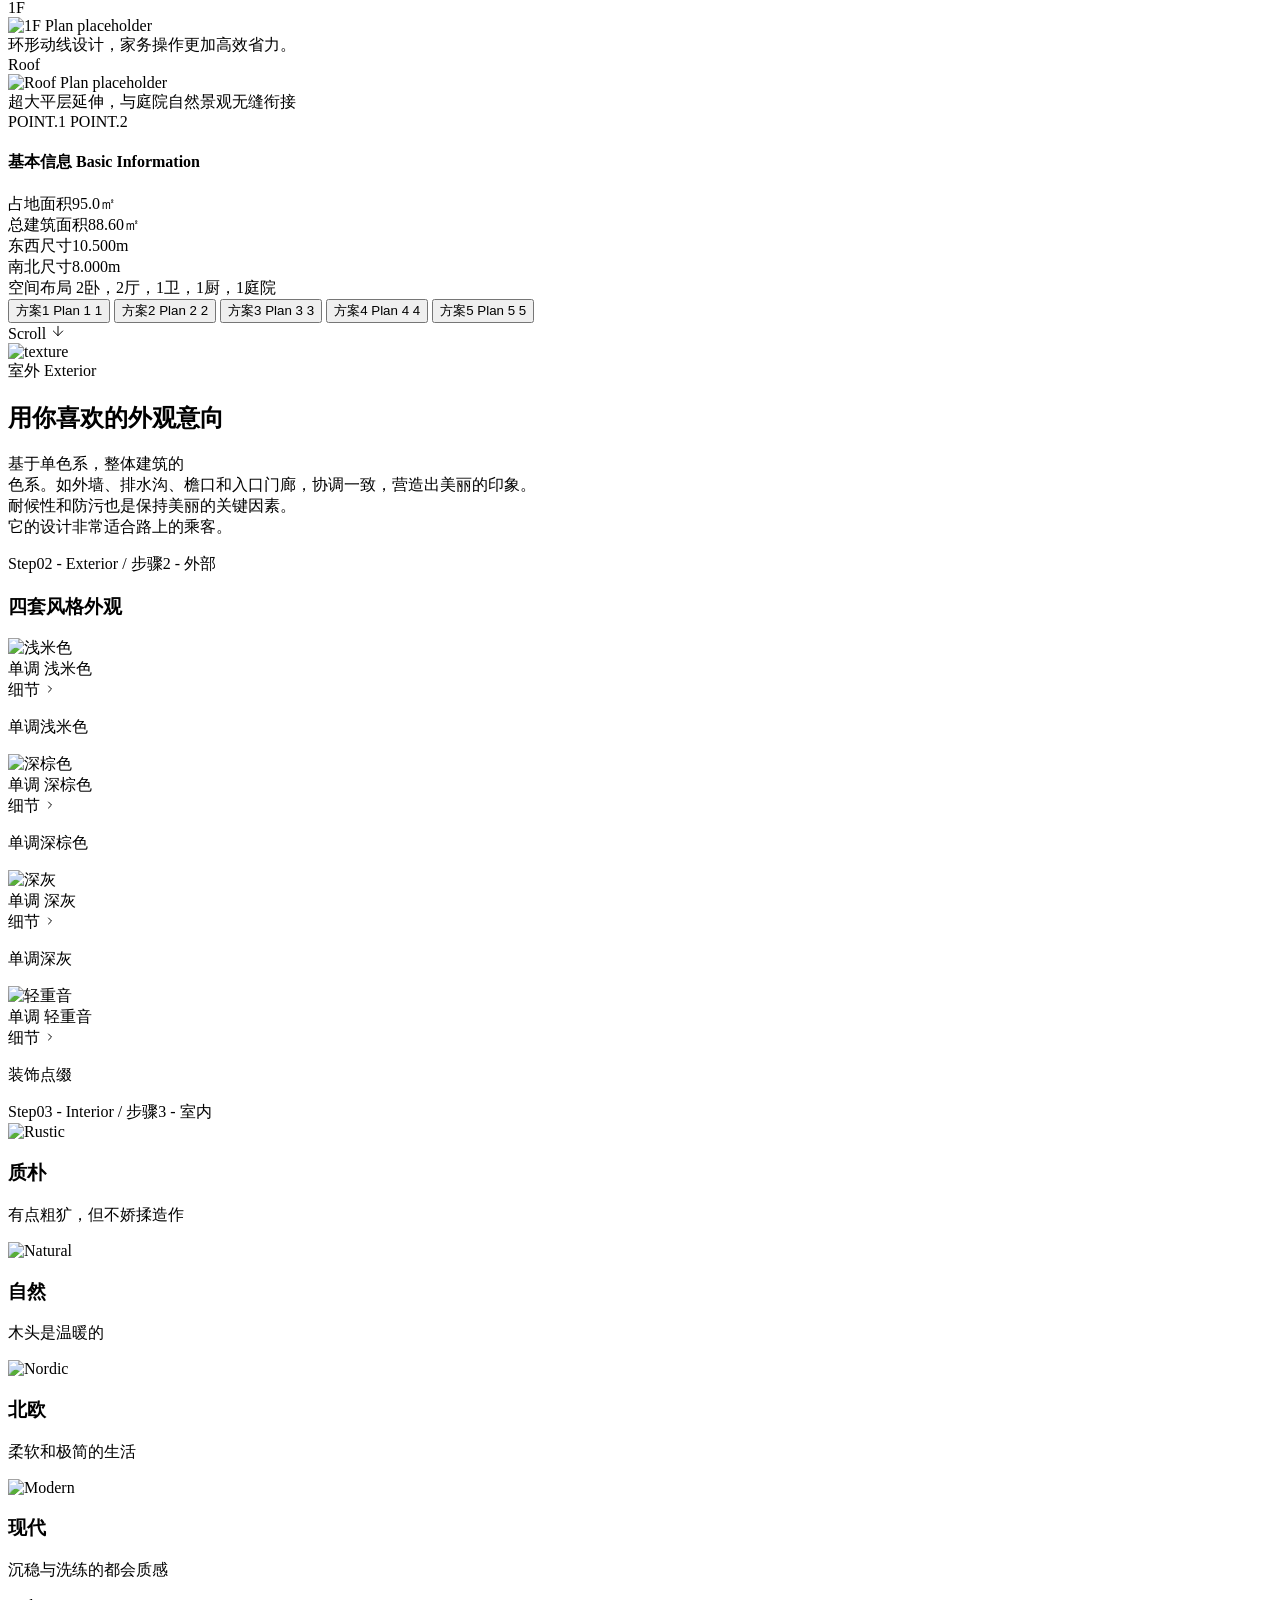
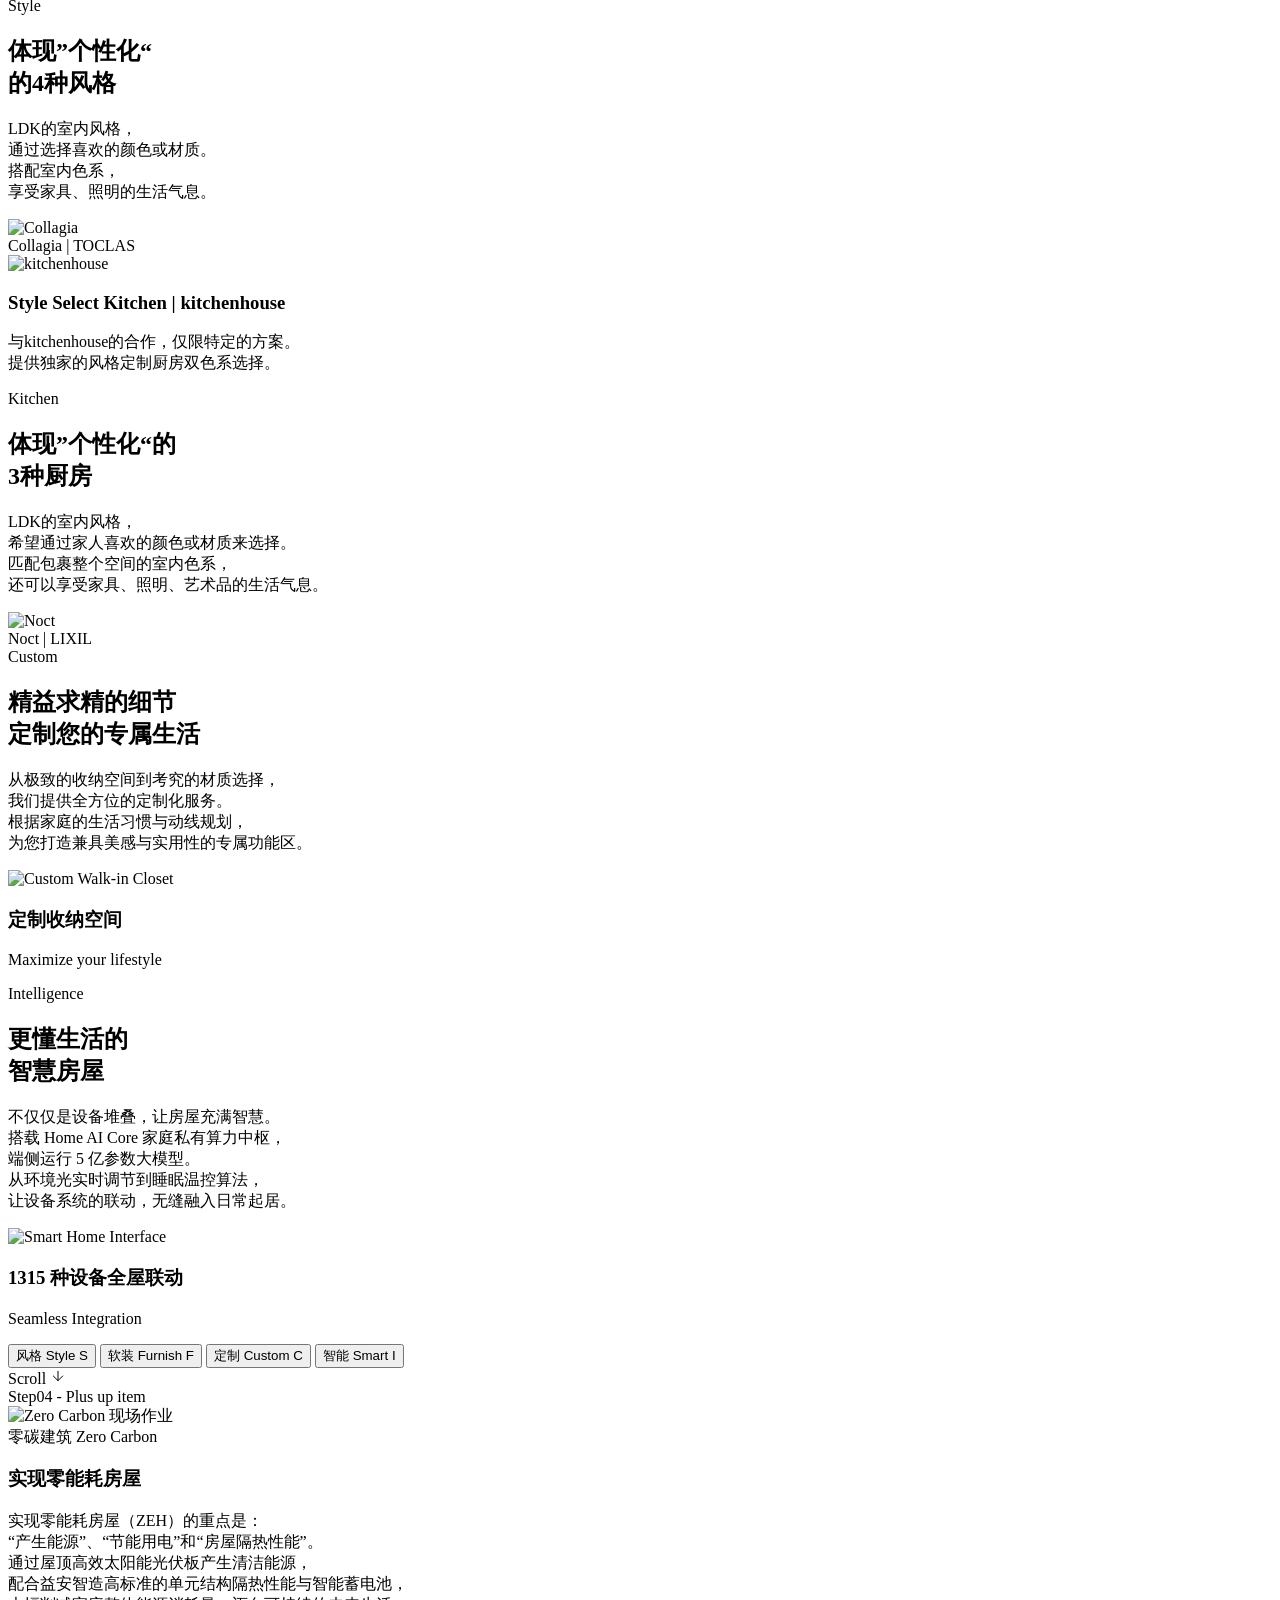
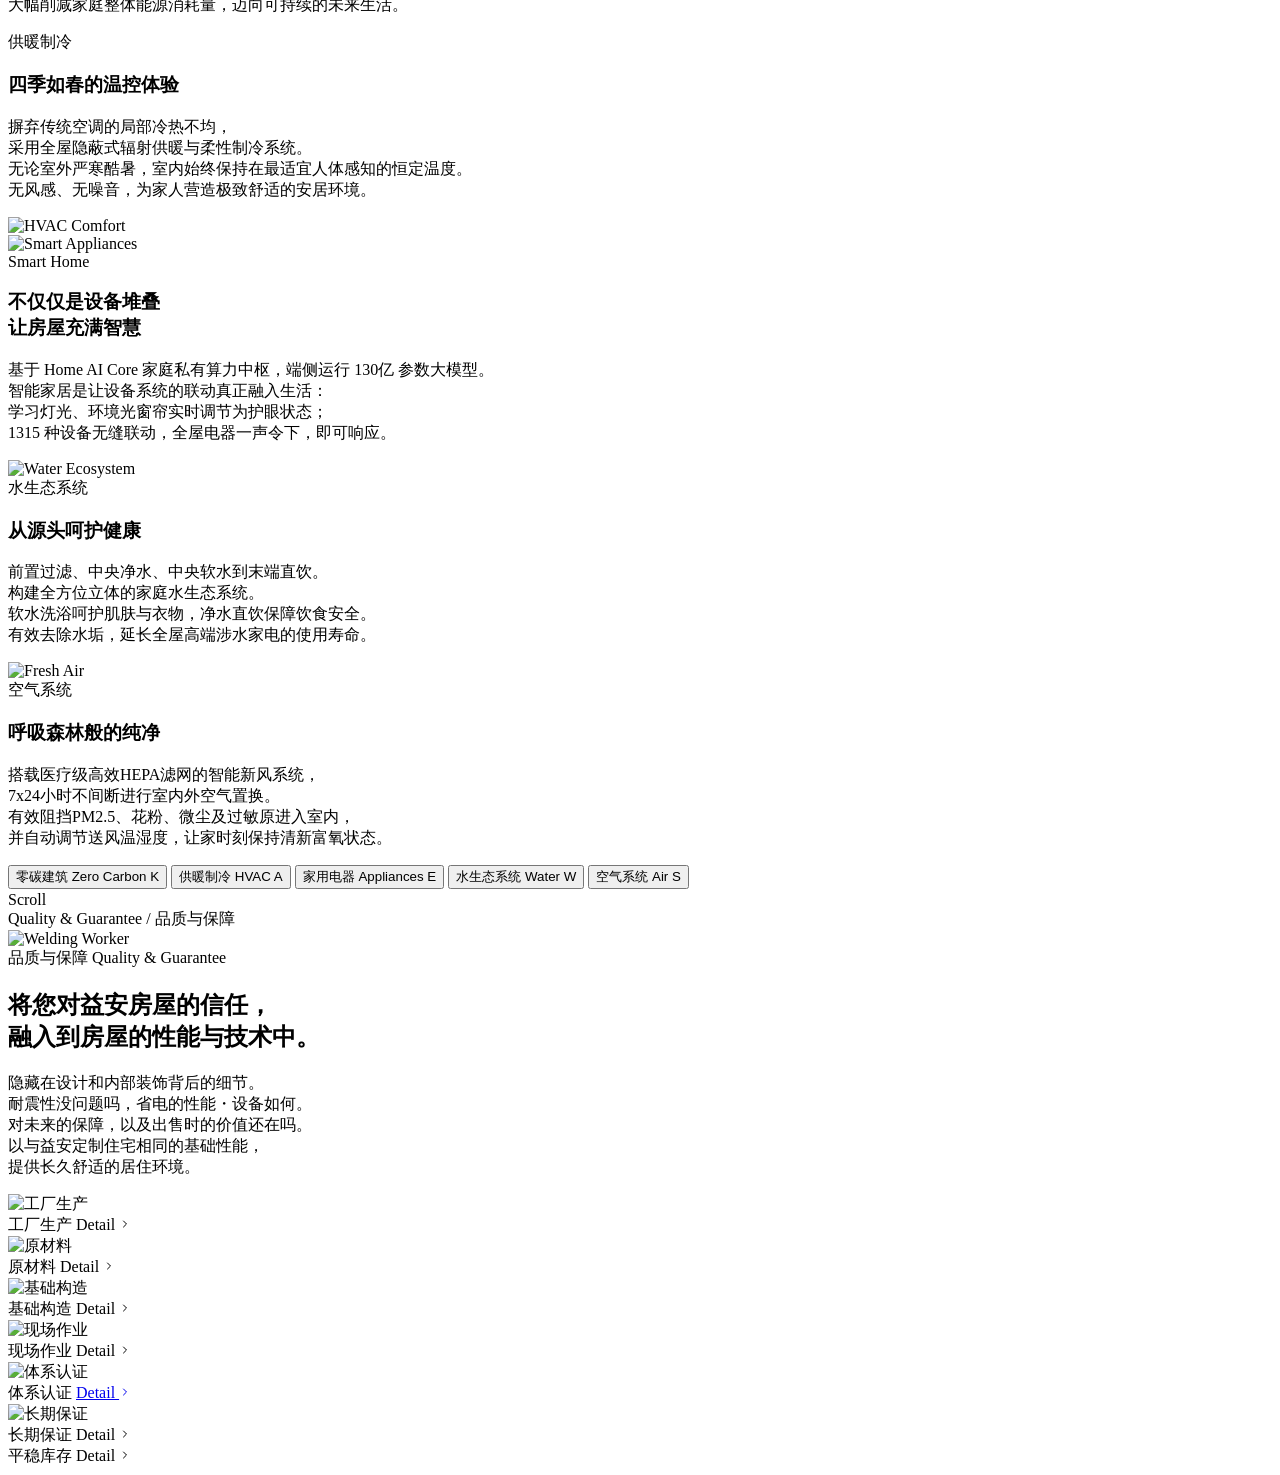
==== commit 26cc784b: "Replace image sources with local assets" ====
--- a/independent-house.html
+++ b/independent-house.html
@@ -1133,7 +1133,7 @@
                 class="plan-sub-section absolute inset-0 flex transition-all duration-1000 ease-in-out opacity-0 translate-x-1/4 z-0 pointer-events-none">
                 <div class="w-[40%] bg-[#1a1a1c] relative p-16 flex flex-col justify-end">
                     <div class="absolute top-1/4 left-0 w-full px-8">
-                        <img src="https://images.unsplash.com/photo-1600585154340-be6161a56a0c?q=80&w=1000&auto=format&fit=crop"
+                        <img src="assets/室外效果.png"
                             alt="House Exterior 3" class="w-full h-auto shadow-2xl" />
                     </div>
                     <div class="z-20 relative">
@@ -1158,7 +1158,7 @@
                             <span
                                 class="font-serif italic text-gray-500 mb-2 text-sm font-bold tracking-widest">1F</span>
                             <div class="border border-gray-300 p-2 bg-white/70 shadow-sm w-full relative group">
-                                <img src="https://images.unsplash.com/photo-1600607688969-a5bfcd646154?q=80&w=600&auto=format&fit=crop"
+                                <img src="assets/首层彩平.png"
                                     alt="1F Plan placeholder"
                                     class="w-full opacity-60 group-hover:opacity-100 transition-opacity" />
                                 <div
@@ -1170,7 +1170,7 @@
                             <span
                                 class="font-serif italic text-gray-500 mb-2 text-sm font-bold tracking-widest">2F</span>
                             <div class="border border-gray-300 p-2 bg-white/70 shadow-sm w-full relative group">
-                                <img src="https://images.unsplash.com/photo-1628624747186-a941c476b7ef?q=80&w=600&auto=format&fit=crop"
+                                <img src="assets/二层彩平.png"
                                     alt="2F Plan placeholder"
                                     class="w-full opacity-60 group-hover:opacity-100 transition-opacity" />
                                 <div
